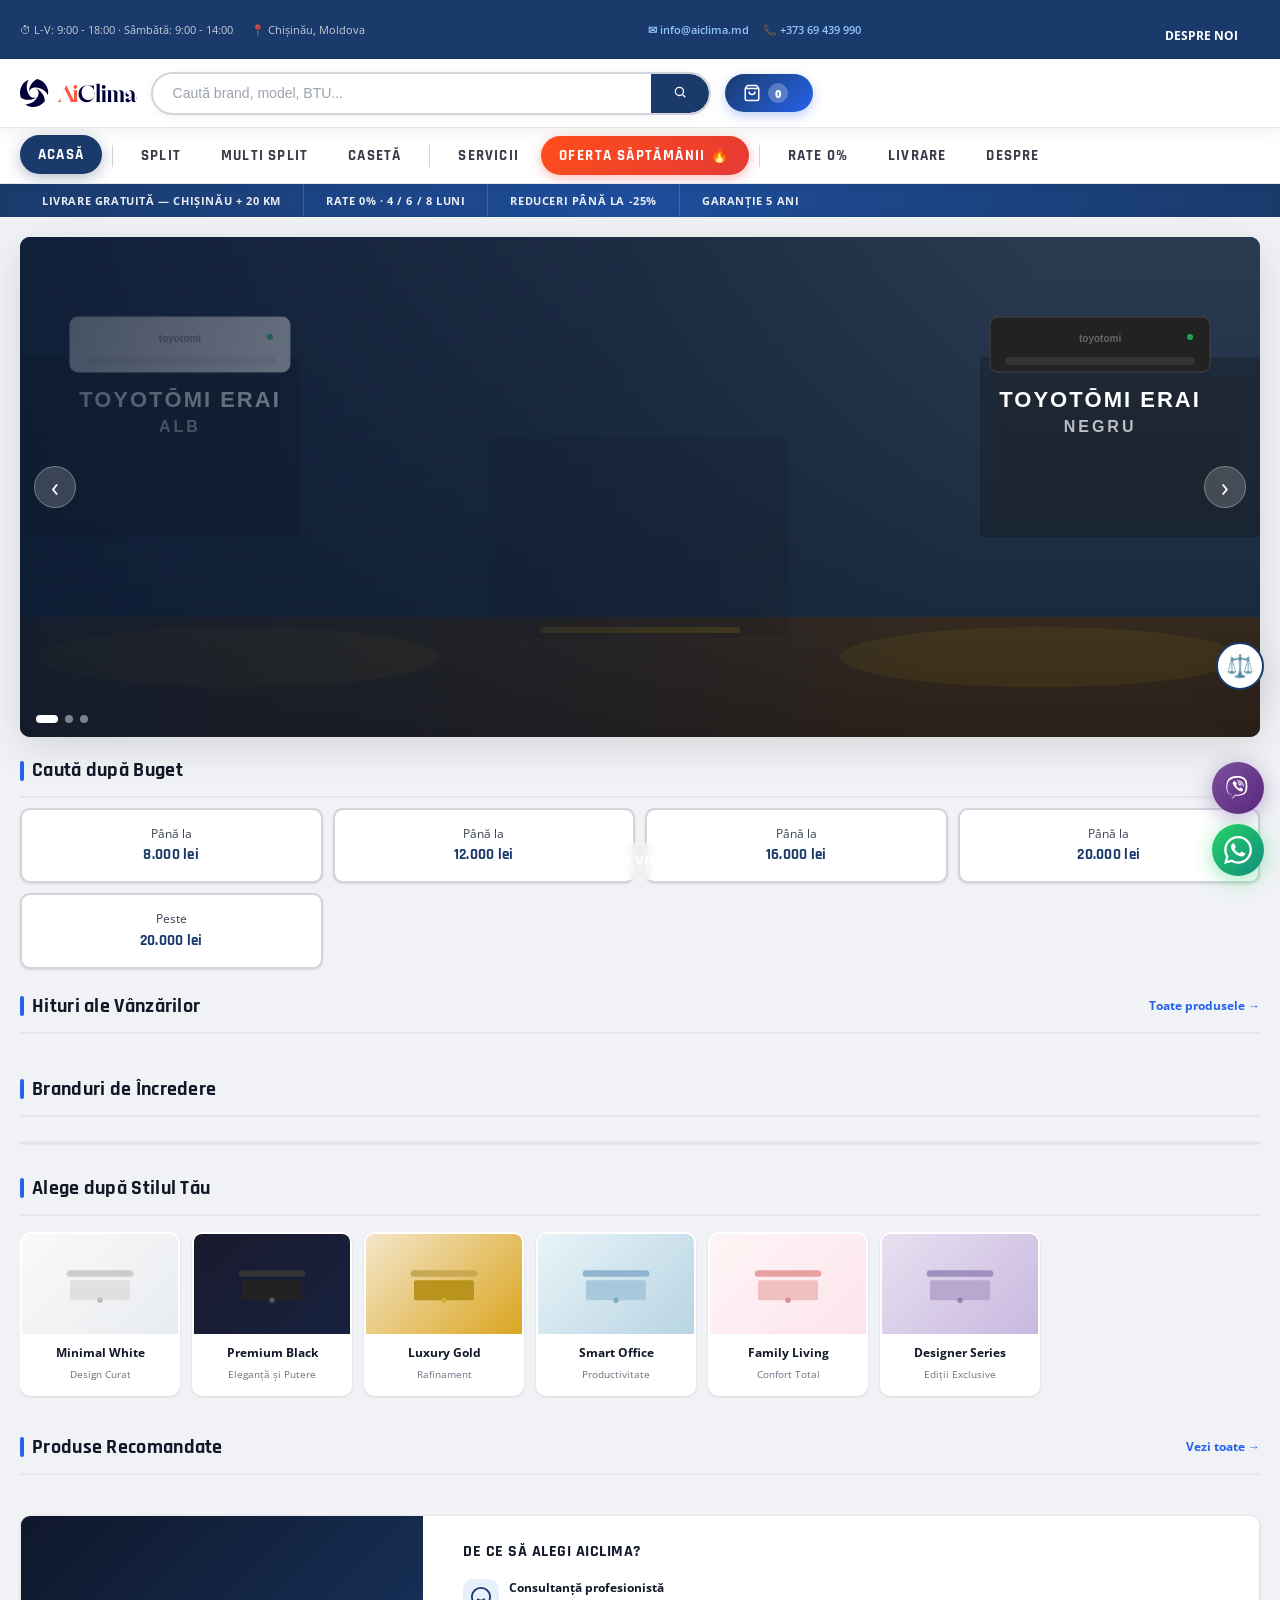
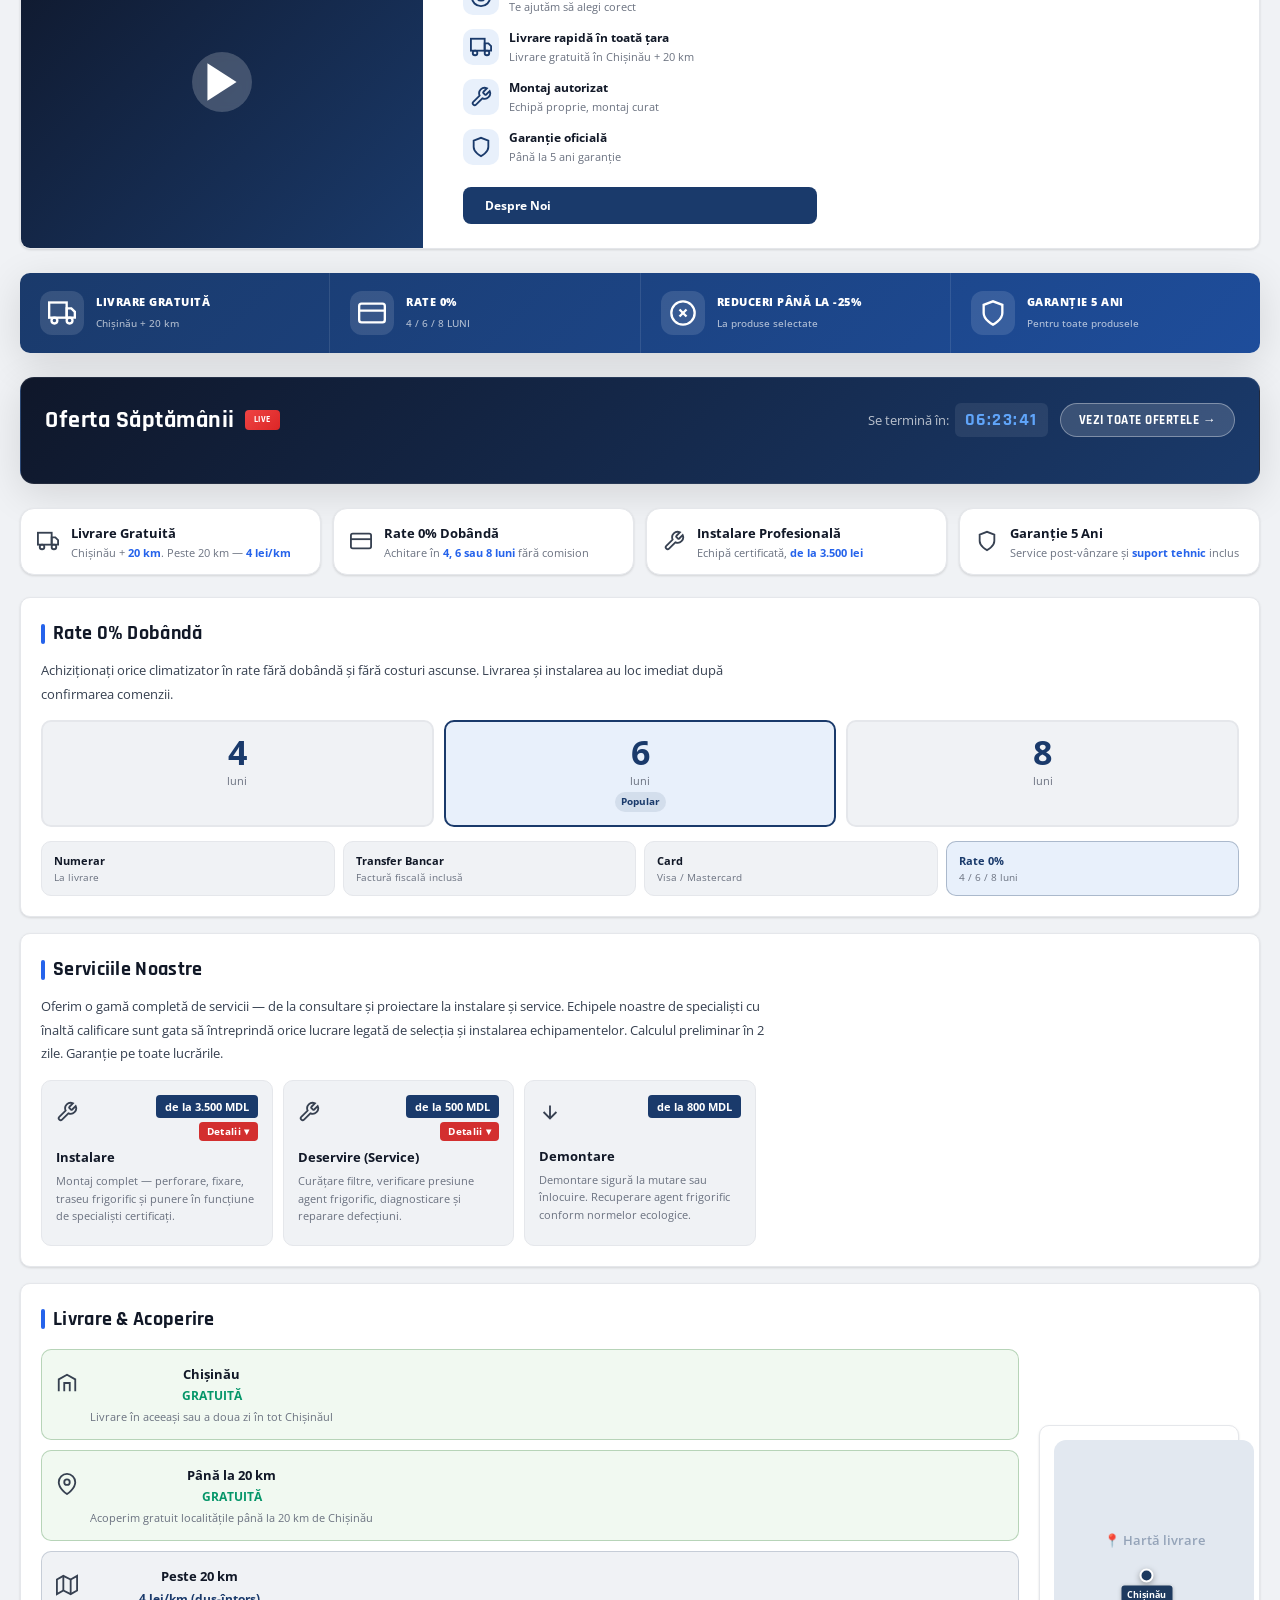
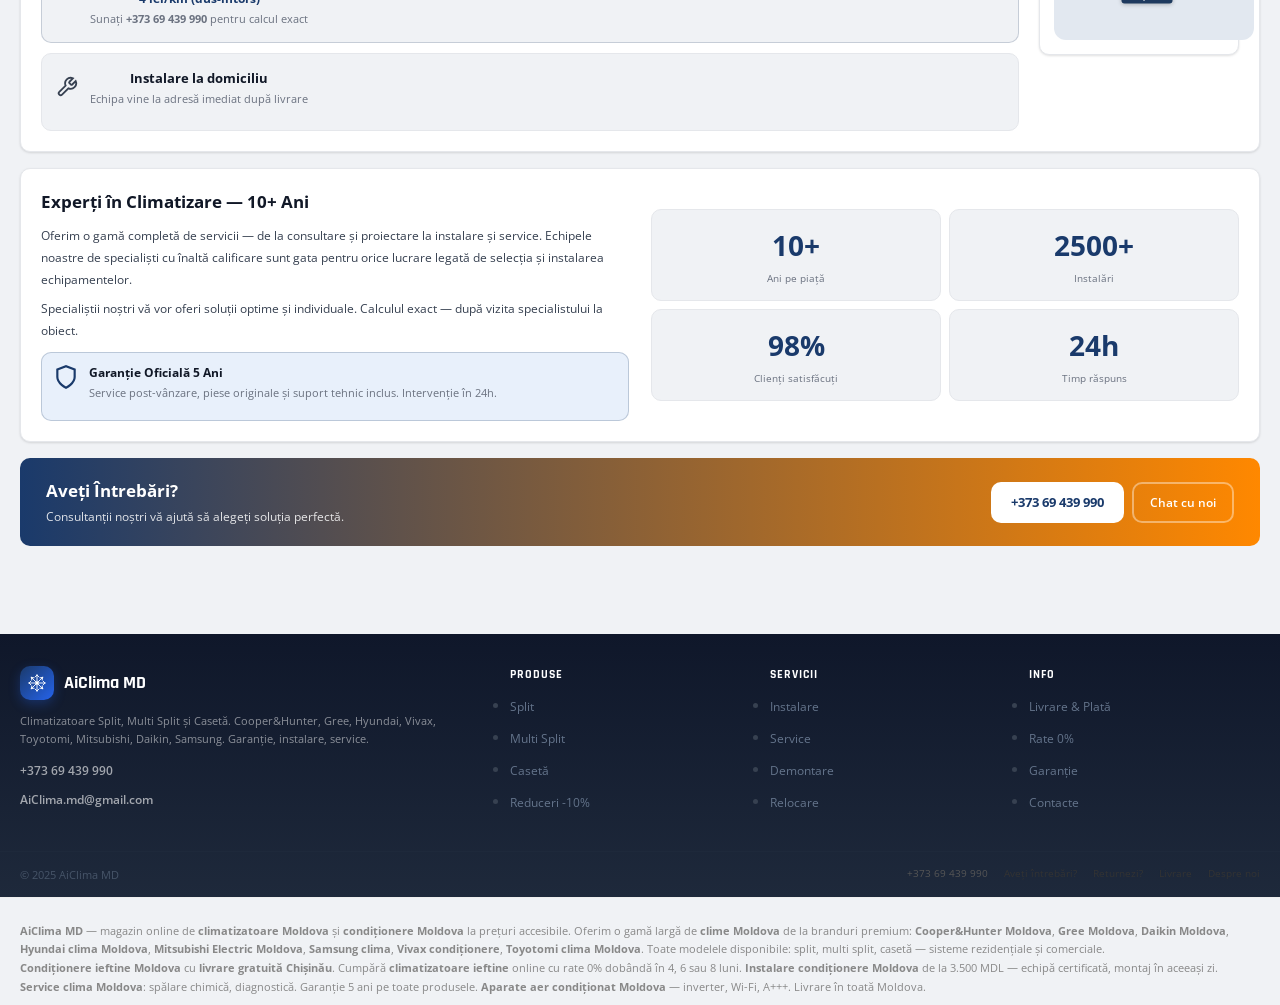
==== index.html @ 28632290 "Initial commit via Netlify [skip ci]" ====
<!DOCTYPE html><html lang="ro"><head><meta charset="UTF-8"><meta name="viewport" content="width=device-width, initial-scale=1.0"><meta http-equiv="X-UA-Compatible" content="IE=edge"><meta http-equiv="X-Content-Type-Options" content="nosniff"><meta name="referrer" content="strict-origin-when-cross-origin"><meta name="theme-color" content="#1a3a6b"><meta name="msapplication-TileColor" content="#1a3a6b"><meta name="apple-mobile-web-app-capable" content="yes"><meta name="apple-mobile-web-app-status-bar-style" content="black-translucent"><meta name="apple-mobile-web-app-title" content="AiClima MD"><meta name="format-detection" content="telephone=yes"><title>AiClima MD — Climatizatoare & Condiționere Moldova | Daikin, Samsung, Gree, Cooper&Hunter</title><meta name="description" content="Climatizatoare & condiționere în Moldova — prețuri de la 6.900 lei. Daikin, Samsung, Gree, Cooper&Hunter, Mitsubishi, Hyundai, Vivax, Toyotomi. Livrare GRATUITĂ Chișinău. Rate 0%. Instalare profesională. Garanție 5 ani. Sună: +373 69 439 990"><meta name="author" content="AiClima MD"><meta name="robots" content="index, follow, max-snippet:-1, max-image-preview:large, max-video-preview:-1"><link rel="sitemap" type="application/xml" href="/sitemap.xml"><link rel="canonical" href="https://aiclima.md/"><meta name="geo.region" content="MD-CU"><meta name="geo.placename" content="Chișinău"><meta name="geo.position" content="47.0245;28.8322"><meta name="ICBM" content="47.0245, 28.8322"><meta name="language" content="Romanian"><meta name="distribution" content="Moldova"><meta property="og:type" content="website"><meta property="og:url" content="https://aiclima.md/"><meta property="og:title" content="AiClima MD — Climatizatoare & Condiționere Moldova"><meta property="og:description" content="Climatizatoare și condiționere ieftine în Moldova. Livrare gratuită Chișinău. Cooper&Hunter, Gree, Daikin, Hyundai, Mitsubishi, Samsung. Rate 0%. Garanție 5 ani."><meta property="og:site_name" content="AiClima MD"><meta property="og:locale" content="ro_MD"><meta property="og:image" content="https://aiclima.md/og-image.jpg"><meta property="og:image:width" content="1200"><meta property="og:image:height" content="630"><meta property="og:image:alt" content="AiClima MD — Climatizatoare și Condiționere Moldova"><meta name="twitter:card" content="summary_large_image"><meta name="twitter:title" content="AiClima MD — Climatizatoare Moldova"><meta name="twitter:description" content="Condiționere ieftine cu livrare gratuită în Chișinău. Rate 0%, instalare profesională, garanție 5 ani."><meta name="twitter:image" content="https://aiclima.md/og-image.jpg"><script type="application/ld+json">
{ "@context": "https://schema.org", "@type": "Store", "name": "AiClima MD", "alternateName": "AiClima", "description": "Magazin online de climatizatoare și condiționere în Moldova. Livrare gratuită Chișinău, rate 0%, instalare profesională.", "url": "https://aiclima.md", "telephone": "+37369439990", "email": "AiClima.md@gmail.com", "logo": "https://aiclima.md/logo.png", "image": "https://aiclima.md/og-image.jpg", "address": { "@type": "PostalAddress", "streetAddress": "Chișinău", "addressLocality": "Chișinău", "addressRegion": "Chișinău", "addressCountry": "MD" }, "geo": { "@type": "GeoCoordinates", "latitude": "47.0245", "longitude": "28.8322" }, "openingHoursSpecification": [ {"@type": "OpeningHoursSpecification","dayOfWeek": ["Monday","Tuesday","Wednesday","Thursday","Friday"],"opens": "09:00","closes": "18:00"}, {"@type": "OpeningHoursSpecification","dayOfWeek": "Saturday","opens": "09:00","closes": "14:00"} ], "priceRange": "$$", "currenciesAccepted": "MDL", "paymentAccepted": "Cash, Bank Transfer, Credit Card, Rate 0%", "areaServed": { "@type": "Country", "name": "Moldova" }, "sameAs": [], "aggregateRating": { "@type": "AggregateRating", "ratingValue": "4.8", "reviewCount": "156", "bestRating": "5" }, "hasOfferCatalog": { "@type": "OfferCatalog", "name": "Climatizatoare Moldova", "itemListElement": [ {"@type": "Offer", "itemOffered": {"@type": "Product", "name": "Condiționere Split Moldova"}}, {"@type": "Offer", "itemOffered": {"@type": "Product", "name": "Condiționere Multi Split Moldova"}}, {"@type": "Offer", "itemOffered": {"@type": "Product", "name": "Casetă Climatizare Moldova"}} ] }
}
</script><script type="application/ld+json">
{ "@context": "https://schema.org", "@type": "BreadcrumbList", "itemListElement": [ {"@type": "ListItem", "position": 1, "name": "Acasă", "item": "https://aiclima.md/"}, {"@type": "ListItem", "position": 2, "name": "Climatizatoare Split", "item": "https://aiclima.md/#split"}, {"@type": "ListItem", "position": 3, "name": "Multi Split", "item": "https://aiclima.md/#multi"}, {"@type": "ListItem", "position": 4, "name": "Casetă", "item": "https://aiclima.md/#caseta"} ]
}
</script><script type="application/ld+json">
{ "@context": "https://schema.org", "@type": "FAQPage", "mainEntity": [ { "@type": "Question", "name": "Cât costă instalarea unui condiționer în Chișinău?", "acceptedAnswer": { "@type": "Answer", "text": "Instalarea standard a unui condiționer split în Chișinău costă de la 3.500 MDL și include montaj, materiale și verificare. Prețul poate varia în funcție de complexitatea instalării." } }, { "@type": "Question", "name": "Livrarea este gratuită?", "acceptedAnswer": { "@type": "Answer", "text": "Da, livrarea în Chișinău este complet gratuită. Pentru alte localități din Moldova livrarea se calculează individual." } }, { "@type": "Question", "name": "Puteți instala condiționerul în rate 0%?", "acceptedAnswer": { "@type": "Answer", "text": "Da, oferim posibilitatea de cumpărare în rate 0% pe 6, 12 sau 24 de luni prin bănci partenere. Fără avans și fără dobândă." } }, { "@type": "Question", "name": "Ce garanție oferiți?", "acceptedAnswer": { "@type": "Answer", "text": "Toate climatizatoarele comercializate de AiClima beneficiază de garanție oficială de 5 ani. Defectele de fabricație se remediază gratuit." } } ]
}
</script><link rel="icon" type="image/svg+xml" href="data:image/svg+xml,%3Csvg%20xmlns%3D%22http%3A//www.w3.org/2000/svg%22%20viewBox%3D%220%200%2032%2032%22%3E%3Crect%20width%3D%2232%22%20height%3D%2232%22%20rx%3D%227%22%20fill%3D%22%231a3a6b%22/%3E%3Ctext%20x%3D%2216%22%20y%3D%2223%22%20text-anchor%3D%22middle%22%20fill%3D%22%23fff%22%20font-family%3D%22Arial%22%20font-size%3D%2218%22%20font-weight%3D%22900%22%3EA%3C/text%3E%3C/svg%3E"><link rel="apple-touch-icon" sizes="180x180" href="data:image/svg+xml,%3Csvg%20xmlns%3D%22http%3A//www.w3.org/2000/svg%22%20viewBox%3D%220%200%20180%20180%22%3E%3Crect%20width%3D%22180%22%20height%3D%22180%22%20rx%3D%2236%22%20fill%3D%22%231a3a6b%22/%3E%3Ctext%20x%3D%2290%22%20y%3D%22120%22%20text-anchor%3D%22middle%22%20fill%3D%22%23fff%22%20font-family%3D%22Arial%22%20font-size%3D%2290%22%20font-weight%3D%22900%22%3EA%3C/text%3E%3C/svg%3E"><link rel="manifest" href="/site.webmanifest"><link rel="preconnect" href="https://fonts.googleapis.com"><link rel="preconnect" href="https://fonts.gstatic.com" crossorigin><link rel="dns-prefetch" href="https://fonts.googleapis.com"><link href="https://fonts.googleapis.com/css2?family=Rajdhani:wght@500;600;700&family=Open+Sans:wght@400;500;600;700&display=swap" rel="stylesheet"><style>
*{margin:0;padding:0;box-sizing:border-box}
:root{ --bg:#f0f2f5;--white:#fff; --blue-main:#1a3a6b;--blue-main2:#122d56;--blue-light:#2563eb;--blue-xlight:#e8f0fb; --dark:#111827;--text:#374151;--muted:#6b7280;--muted2:#d1d5db; --border:#e5e7eb;--border2:#d1d5db; --green:#059669;--red:#dc2626;--gold:#f59e0b; --shadow:0 1px 3px rgba(0,0,0,.08),0 1px 2px rgba(0,0,0,.05); --shadow2:0 10px 40px rgba(0,0,0,.12); --shadow3:0 20px 60px rgba(0,0,0,.18); --r:10px;--r2:14px; --transition:.2s cubic-bezier(.4,0,.2,1);
}
body{font-family:'Open Sans',sans-serif;background:var(--bg);color:var(--text);font-size:14px;line-height:1.55;overflow-x:hidden}
a{color:inherit;text-decoration:none}
button{cursor:pointer;font-family:'Open Sans',sans-serif}
img{display:block;max-width:100%}
h1,h2,h3,h4{font-weight:700;color:var(--dark)} /* ── TOPBAR ── */
.topbar{background:var(--blue-main);color:rgba(255,255,255,.75);font-size:11px;padding:5px 0;display:none}
.tb-i{max-width:1400px;margin:0 auto;padding:0 20px;display:flex;justify-content:space-between;align-items:center;flex-wrap:wrap;gap:6px}
.tb-r a{color:#93c5fd;font-weight:600}
.tb-r{display:flex;gap:14px}
.tb-l{display:flex;gap:18px}
@media(min-width:640px){.topbar{display:block}}
@media(min-width:641px){ .search-icon{display:none!important} .srch{display:flex!important}
} /* ── HEADER ── */
header{background:#fff;border-bottom:1px solid var(--border);position:sticky;top:0;z-index:900;box-shadow:0 1px 16px rgba(0,0,0,.08)}
.hd-i{max-width:1400px;margin:0 auto;padding:0 20px;height:68px;display:flex;align-items:center;gap:14px}
.logo{display:flex;align-items:center;gap:10px;cursor:pointer;flex-shrink:0}
.logo-box{width:38px;height:38px;background:linear-gradient(135deg,var(--blue-main),var(--blue-light));border-radius:10px;display:flex;align-items:center;justify-content:center;color:#fff;font-size:17px;font-weight:800;flex-shrink:0;box-shadow:0 4px 12px rgba(26,58,107,.35)}
.logo-text{font-size:22px;font-weight:800;color:var(--dark);line-height:1;white-space:nowrap;font-family:'Rajdhani',sans-serif;letter-spacing:.5px}
.logo-text span{color:var(--blue-light)}
.srch{flex:1;max-width:560px;display:none;border:2px solid var(--border2);border-radius:50px;overflow:hidden;transition:var(--transition);background:#fff;box-shadow:0 2px 8px rgba(0,0,0,.05)}
.srch.show{display:flex}
.srch:focus-within{border-color:var(--blue-light);box-shadow:0 0 0 4px rgba(37,99,235,.1)}
.srch input{flex:1;padding:11px 20px;border:none;outline:none;font-size:14px;color:var(--dark);min-width:0;background:transparent}
.srch input::placeholder{color:#9ca3af}
.srch-btn{padding:10px 22px;background:var(--blue-main);color:#fff;border:none;font-size:14px;font-weight:700;transition:var(--transition);border-radius:0 50px 50px 0}
.srch-btn:hover{background:var(--blue-main2)}
.search-icon{width:40px;height:40px;border-radius:50%;background:var(--blue-light);color:#fff;border:none;display:flex;align-items:center;justify-content:center;font-size:18px;cursor:pointer;transition:var(--transition);flex-shrink:0}
.search-icon:hover{background:#1d4ed8;transform:scale(1.05)}
.cart-hbtn{display:flex;align-items:center;gap:7px;padding:9px 18px;background:linear-gradient(135deg,var(--blue-main),var(--blue-light));color:#fff;border:none;border-radius:50px;font-size:13px;font-weight:700;transition:var(--transition);white-space:nowrap;flex-shrink:0;box-shadow:0 4px 12px rgba(37,99,235,.3)}
.cart-hbtn:hover{transform:translateY(-1px);box-shadow:0 6px 18px rgba(37,99,235,.4)}
.cart-hbtn .cn{background:rgba(255,255,255,.25);border-radius:50%;width:20px;height:20px;font-size:11px;display:flex;align-items:center;justify-content:center;font-weight:800}
.cart-total-hd{font-size:11px;color:rgba(255,255,255,.9);font-weight:600;max-width:70px;overflow:hidden;text-overflow:ellipsis;white-space:nowrap}
.hamburger{display:none;flex-direction:column;gap:5px;cursor:pointer;padding:6px;flex-shrink:0}
.hamburger span{display:block;width:22px;height:2px;background:var(--dark);border-radius:2px;transition:.3s}
.hamburger.open span:nth-child(1){transform:rotate(45deg) translate(5px,5px)}
.hamburger.open span:nth-child(2){opacity:0}
.hamburger.open span:nth-child(3){transform:rotate(-45deg) translate(5px,-5px)}
.mob-menu{display:none;position:fixed;top:68px;left:0;right:0;bottom:0;background:#fff;z-index:899;padding:20px;overflow-y:auto}
.mob-menu.open{display:block}
.mob-menu-item{display:block;padding:14px 16px;font-size:16px;font-weight:700;color:var(--dark);border-bottom:1px solid var(--border);cursor:pointer;transition:.15s}
.mob-menu-item:hover,.mob-menu-item:active{color:var(--blue-light);background:var(--blue-xlight)}
.mob-menu-item.offer{color:#e53935;font-weight:800}
@media(max-width:640px){ .hamburger{display:flex} .srch{max-width:none} .logo-text .logo-sub-wrap{display:none}
} /* ── CATNAV ── */
.catnav{ background:#fff; border-bottom:1px solid var(--border); position:sticky;top:68px;z-index:890; box-shadow:0 2px 8px rgba(0,0,0,.05);
}
.cn-i{max-width:1400px;margin:0 auto;padding:8px 20px;display:flex;align-items:center;gap:4px;overflow-x:auto;-webkit-overflow-scrolling:touch}
.cn-i::-webkit-scrollbar{display:none}
.cnl{display:inline-flex;align-items:center;padding:7px 16px;font-size:13px;font-weight:700;color:#4b5563;white-space:nowrap;cursor:pointer;border:none;background:transparent;border-radius:50px;font-family:'Rajdhani',sans-serif;letter-spacing:.8px;text-transform:uppercase;transition:var(--transition);flex-shrink:0}
.cnl:hover{background:var(--blue-xlight);color:var(--blue-light)}
.cnl.active{background:var(--blue-main);color:#fff;box-shadow:0 4px 12px rgba(26,58,107,.3)}
.cndiv{width:1px;height:20px;background:var(--border);margin:0 6px;flex-shrink:0;align-self:center}
.cnl-offer{background:linear-gradient(135deg,#f97316,#dc2626)!important;color:#fff!important;animation:offer-glow 2.5s ease-in-out infinite}
.cnl-offer:hover{transform:translateY(-1px) scale(1.03)!important;box-shadow:0 6px 20px rgba(220,38,38,.4)!important}
@keyframes offer-glow{0%,100%{box-shadow:0 3px 10px rgba(220,38,38,.3)}50%{box-shadow:0 4px 20px rgba(220,38,38,.6),0 0 0 3px rgba(220,38,38,.1)}} /* ── PAGE WRAPPER ── */
.pw{max-width:1400px;margin:0 auto;padding:20px 20px 40px}
.view{display:none}.view.active{display:block} /* ── PRODUCT GRID ── */
.pgrid{display:grid;grid-template-columns:repeat(auto-fill,minmax(230px,1fr));gap:16px} /* ── PRODUCT CARD ── */
.pcard{background:#fff;border-radius:var(--r2);overflow:hidden;box-shadow:var(--shadow);transition:var(--transition);border:1px solid var(--border);position:relative}
.pcard:hover{transform:translateY(-4px);box-shadow:0 12px 40px rgba(0,0,0,.14);border-color:var(--blue-light)}
.pc-img{height:180px;display:flex;align-items:center;justify-content:center;background:linear-gradient(145deg,#f8fafc,#f1f5f9);padding:16px;position:relative;overflow:hidden;cursor:pointer}
.pc-img::after{content:'';position:absolute;inset:0;background:linear-gradient(180deg,transparent 60%,rgba(0,0,0,.04));pointer-events:none}
.pc-badges{position:absolute;top:10px;left:10px;display:flex;flex-direction:column;gap:4px;z-index:2}
.pb{font-size:10px;font-weight:800;padding:3px 8px;border-radius:5px;letter-spacing:.3px;text-transform:uppercase;display:inline-block}
.pb-sale{background:linear-gradient(135deg,#ef4444,#dc2626);color:#fff;box-shadow:0 2px 6px rgba(220,38,38,.35)}
.pb-hit{background:linear-gradient(135deg,#f97316,#ea580c);color:#fff}
.pb-new{background:linear-gradient(135deg,#059669,#047857);color:#fff}
.pb-cat{background:var(--blue-main);color:#fff}
.pc-body{padding:12px 14px 14px}
.pc-brand{font-size:10px;font-weight:700;color:var(--blue-light);text-transform:uppercase;letter-spacing:.8px;margin-bottom:3px}
.pc-name{font-size:12px;font-weight:700;color:var(--dark);line-height:1.35;min-height:32px;margin-bottom:8px;display:-webkit-box;-webkit-line-clamp:2;-webkit-box-orient:vertical;overflow:hidden}
.pc-specs{display:flex;flex-wrap:wrap;gap:4px;margin-bottom:8px}
.pspec{font-size:10px;background:#f1f5f9;color:#475569;padding:2px 7px;border-radius:4px;font-weight:600;border:1px solid #e2e8f0}
.pc-avail{font-size:10px;font-weight:600;margin-bottom:8px;display:flex;align-items:center;gap:4px}
.adot{width:6px;height:6px;border-radius:50%;flex-shrink:0}
.pp-old{font-size:11px;color:#ef4444;text-decoration:line-through;font-weight:600;margin-bottom:1px}
.pp-new{font-size:20px;font-weight:800;color:var(--dark);line-height:1;font-family:'Rajdhani',sans-serif}
.pp-new small{font-size:12px;font-weight:600;color:var(--muted)}
.pp-rate{font-size:10px;color:var(--muted);margin-top:2px}
.pc-acts{display:flex;gap:6px;margin-top:10px;align-items:stretch}
.btn-cart{flex:1;padding:0 8px;height:36px;min-height:36px;background:linear-gradient(135deg,var(--blue-main),var(--blue-light));color:#fff;border:none;border-radius:8px;font-size:11px;font-weight:700;transition:var(--transition);display:flex;align-items:center;justify-content:center;gap:5px;box-sizing:border-box}
.btn-cart:hover{transform:translateY(-1px);box-shadow:0 4px 12px rgba(37,99,235,.35)}
.btn-cmp-card{width:36px;height:36px;min-height:36px;border:1.5px solid var(--border2);border-radius:8px;background:#fff;display:flex;align-items:center;justify-content:center;transition:var(--transition);flex-shrink:0;box-sizing:border-box}
.btn-cmp-card:hover{border-color:var(--blue-light);background:var(--blue-xlight)}
.btn-cmp-card svg{width:15px;height:15px;stroke:var(--muted);stroke-width:2;fill:none}
.btn-cmp-card:hover svg{stroke:var(--blue-light)}
.pcard.csel .btn-cmp-card{border-color:var(--blue-light);background:var(--blue-xlight)}
.pcard.csel .btn-cmp-card svg{stroke:var(--blue-light)} background:linear-gradient(180deg,#ffffff 0%,#f6f8fb 100%); border-bottom:1px solid var(--border); position:sticky;top:70px;z-index:890; box-shadow:0 2px 12px rgba(30,58,95,.08);
}
.cn-i{ max-width:1360px;margin:0 auto; padding:8px 16px; display:flex;align-items:center;gap:4px; overflow-x:auto;-webkit-overflow-scrolling:touch;
}
.cn-i::-webkit-scrollbar{display:none}
.cnl{ display:inline-flex;align-items:center; padding:8px 18px; font-size:15px;font-weight:700; color:#3a3a4a; white-space:nowrap;cursor:pointer; border:none;background:transparent; border-radius:30px; font-family:'Rajdhani',sans-serif;letter-spacing:1.2px;text-transform:uppercase; transition:background .18s,color .18s,transform .15s,box-shadow .18s; flex-shrink:0;position:relative;
}
.cnl:hover{background:var(--blue-xlight);color:var(--blue-main);transform:translateY(-1px);box-shadow:0 3px 10px rgba(30,58,95,.12)}
.cnl.active{background:var(--blue-main);color:#fff;box-shadow:0 4px 16px rgba(30,58,95,.32);transform:translateY(-1px)}
.cnl.active:hover{background:var(--blue-main)}
.cndiv{width:1px;height:22px;background:var(--border2);margin:0 6px;flex-shrink:0;align-self:center}
.cnl-offer{ background:linear-gradient(135deg,#ff4e1a 0%,#e53935 100%)!important; color:#fff!important; letter-spacing:1.4px; box-shadow:0 3px 12px rgba(229,57,53,.35)!important; animation:offer-glow 2.2s ease-in-out infinite;
}
.cnl-offer:hover{background:linear-gradient(135deg,#ff3300 0%,#c62828 100%)!important;transform:translateY(-2px) scale(1.04)!important;box-shadow:0 6px 20px rgba(229,57,53,.45)!important}
@keyframes offer-glow{0%,100%{box-shadow:0 3px 12px rgba(229,57,53,.35)}50%{box-shadow:0 4px 22px rgba(229,57,53,.65),0 0 0 3px rgba(229,57,53,.14)}} /* Mobile bottom nav */
.mobile-nav{display:none!important}
.mn-i{display:flex;justify-content:space-around;align-items:stretch;height:56px}
.mn-btn{display:flex;flex-direction:column;align-items:center;justify-content:center;gap:3px;padding:4px 2px;background:transparent;border:none;color:#aaa;font-size:9px;font-weight:700;cursor:pointer;transition:.15s;min-width:0;flex:1;letter-spacing:.2px;font-family:'Rajdhani',sans-serif;text-transform:uppercase;-webkit-tap-highlight-color:transparent}
.mn-btn svg{width:22px;height:22px;stroke:currentColor;fill:none;stroke-width:2;flex-shrink:0;transition:.15s}
.mn-btn.active{color:var(--blue-main)}
.mn-btn.active svg{stroke:var(--blue-main)}
.mn-btn-offer{background:linear-gradient(135deg,#ff4e1a,#e53935)!important;border-radius:12px 12px 0 0;color:#fff!important;margin:0 2px;padding-bottom:6px}
.mn-btn-offer svg,.mn-btn-offer.active{stroke:#fff!important;color:#fff!important}
.mn-badge-wrap{position:relative;display:flex;align-items:center;justify-content:center}
.mn-badge{position:absolute;top:-5px;right:-8px;background:#e53935;color:#fff;border-radius:50%;min-width:15px;height:15px;font-size:8px;font-weight:700;display:flex;align-items:center;justify-content:center;border:1.5px solid #fff;padding:0 2px}
@media(max-width:640px){ .mobile-nav{display:block} .catnav{display:none!important} html,body{padding-bottom:0} .pw{padding:10px 10px 20px!important} .toast{bottom:70px!important} .chat-bubble{bottom:128px!important;right:12px} .float-cmp{left:10px!important;right:auto!important;bottom:68px!important;top:auto!important;transform:none!important}
} /* ── PROMO STRIP ── */
.pstrip{background:linear-gradient(90deg,var(--blue-main) 0%,#1e4d9b 50%,var(--blue-main) 100%);overflow:hidden}
.ps-i{max-width:1400px;margin:0 auto;padding:0 20px;display:flex;align-items:center}
.pi{padding:8px 22px;font-size:11px;font-weight:700;color:rgba(255,255,255,.9);letter-spacing:.6px;white-space:nowrap;border-right:1px solid rgba(255,255,255,.15);text-transform:uppercase}
.pi:last-child{border-right:none}
@media(max-width:640px){.pi:nth-child(n+3){display:none}} /* ── WRAP ── */
.pw{max-width:1400px;margin:0 auto;padding:20px 20px 40px} /* ── BREADCRUMB ── */
.bc{display:flex;align-items:center;gap:5px;font-size:12px;color:var(--muted);margin-bottom:14px;flex-wrap:wrap}
.bc a{color:var(--blue-light);cursor:pointer;font-weight:600}
.bc a:hover{text-decoration:underline} /* ── CHIPS ── */
.chips{display:grid;grid-template-columns:repeat(4,1fr);gap:12px;margin-bottom:22px}
@media(max-width:1000px){.chips{grid-template-columns:repeat(2,1fr)}}
.chip{background:#fff;border-radius:var(--r2);padding:14px 16px;display:flex;align-items:center;gap:12px;box-shadow:var(--shadow);border:1px solid var(--border);transition:var(--transition)}
.chip:hover{transform:translateY(-2px);box-shadow:0 8px 24px rgba(0,0,0,.1);border-color:var(--blue-light)}
.ci{font-size:26px;flex-shrink:0;line-height:1}
.chip h4{font-size:13px;font-weight:700;color:var(--dark);margin-bottom:2px}
.chip p{font-size:11px;color:var(--muted);line-height:1.4}
.chip p strong{color:var(--blue-light)} /* ── SECTION HEAD ── */
.sh{display:flex;align-items:center;justify-content:space-between;margin-bottom:16px;padding-bottom:10px;border-bottom:2px solid var(--border);flex-wrap:wrap;gap:6px}
.sh h2{font-size:20px;font-weight:800;color:var(--dark);font-family:'Rajdhani',sans-serif;letter-spacing:.3px;display:flex;align-items:center;gap:8px}
.sh h2::before{content:'';display:inline-block;width:4px;height:20px;background:var(--blue-light);border-radius:2px;flex-shrink:0}
.sh-more{font-size:12px;font-weight:700;color:var(--blue-light);cursor:pointer}
.sh-more:hover{text-decoration:underline} /* ── CATALOG LAYOUT ── */
.cat-layout{display:grid;grid-template-columns:220px 1fr;gap:20px;align-items:start}
.sidebar{background:#fff;border:1px solid var(--border);border-radius:var(--r2);padding:12px;position:sticky;top:106px;box-shadow:var(--shadow)}
.sb-h{font-size:13px;font-weight:800;color:var(--dark);padding-bottom:8px;border-bottom:2px solid var(--blue-light);margin-bottom:10px;display:flex;align-items:center;justify-content:space-between}
.sb-sec{margin-bottom:10px}
.sb-sec h4{font-size:10px;font-weight:800;color:#9ca3af;text-transform:uppercase;letter-spacing:.7px;margin-bottom:5px}
.sb-lbl{display:flex;align-items:center;gap:6px;padding:2px 0;cursor:pointer;font-size:11px;color:var(--text);transition:.15s;line-height:1.3}
.sb-row{display:grid;grid-template-columns:1fr 1fr;gap:10px;margin-bottom:10px}
.sb-row .sb-sec{margin-bottom:0;min-width:0}
@media(max-width:820px){.sb-row{grid-template-columns:1fr;gap:6px}}
.ec-dot{display:inline-block;width:10px;height:10px;border-radius:50%;flex-shrink:0;box-shadow:0 0 0 1px rgba(0,0,0,.08)}
.ec-dot.ec-green{background:#22c55e}
.ec-dot.ec-yellow{background:#eab308}
.ec-dot.ec-blue{background:#3b82f6}
.sb-lbl:hover{color:var(--blue-light)}
.sb-lbl input{accent-color:var(--blue-light);width:14px;height:14px}
.reset-f{width:100%;padding:8px;background:transparent;border:1.5px solid var(--border2);border-radius:8px;color:var(--muted);font-size:12px;transition:var(--transition);margin-top:4px;font-weight:600}
.reset-f:hover{border-color:var(--blue-light);color:var(--blue-light)}
/* ── FILTRU CULOARE ── */
.sb-sec-colors .color-swatches{display:flex;flex-wrap:wrap;gap:7px;margin-top:6px}
.cswatch{display:flex;flex-direction:column;align-items:center;gap:3px;cursor:pointer;padding:4px 6px;border-radius:8px;border:2px solid transparent;transition:.18s;background:transparent}
.cswatch:hover{background:var(--bg);border-color:var(--border2)}
.cswatch.active{border-color:var(--blue-main);background:var(--blue-xlight)}
.cswatch-dot{width:24px;height:24px;border-radius:50%;border:2px solid var(--border2);flex-shrink:0;transition:.18s;box-shadow:0 1px 4px rgba(0,0,0,.12)}
.cswatch.active .cswatch-dot{border-color:var(--blue-main);box-shadow:0 0 0 3px rgba(37,99,235,.18)}
.cswatch-lbl{font-size:9px;font-weight:700;color:var(--muted);text-transform:uppercase;letter-spacing:.4px;line-height:1;white-space:nowrap}
.cswatch.active .cswatch-lbl{color:var(--blue-main)} /* ── BUDGET FILTERS ── */
/* ── BIG OFFER BUTTON ── */
.hs-offer-btn{ display:inline-flex;align-items:center;gap:10px; padding:16px 28px; background:linear-gradient(135deg,#ff4e1a 0%,#e53935 50%,#ff6b35 100%); background-size:200% 100%; color:#fff;border:none;border-radius:12px; font-size:18px;font-weight:900; font-family:'Rajdhani',sans-serif;letter-spacing:1.5px;text-transform:uppercase; cursor:pointer;transition:var(--transition); box-shadow:0 6px 28px rgba(229,57,53,.55); animation:offer-btn-pulse 2s ease-in-out infinite;
}
.hs-offer-btn:hover{transform:translateY(-3px) scale(1.04);box-shadow:0 10px 36px rgba(229,57,53,.7);}
.hs-offer-arrow{font-size:20px;transition:.2s}
.hs-offer-btn:hover .hs-offer-arrow{transform:translateX(5px)}
@keyframes offer-btn-pulse{ 0%,100%{box-shadow:0 6px 28px rgba(229,57,53,.55)} 50%{box-shadow:0 8px 40px rgba(229,57,53,.8),0 0 0 6px rgba(229,57,53,.15)}
} /* ── WEEK TIMER ── */
.hs-week-timer{margin-top:14px;margin-bottom:2px}
.hwt-label{font-size:11px;color:rgba(255,255,255,.75);margin-bottom:7px;font-weight:600;letter-spacing:.4px;text-transform:uppercase}
.hwt-units{display:flex;align-items:center;gap:4px;justify-content:center}
.hwt-unit{text-align:center;background:rgba(0,0,0,.35);backdrop-filter:blur(8px);border:1px solid rgba(255,255,255,.15);border-radius:8px;padding:6px 10px;min-width:48px}
.hwt-unit span{display:block;font-size:22px;font-weight:900;color:#fff;font-family:'Rajdhani',sans-serif;line-height:1}
.hwt-unit div{font-size:9px;color:rgba(255,255,255,.65);text-transform:uppercase;letter-spacing:.5px;margin-top:1px}
.hwt-sep{font-size:20px;font-weight:800;color:rgba(255,255,255,.5);padding:0 2px;align-self:flex-start;margin-top:4px}
@media(max-width:640px){ .hs-offer-btn{font-size:14px;padding:12px 18px} .hwt-unit{min-width:38px;padding:4px 6px} .hwt-unit span{font-size:16px} .hs-week-timer{margin-top:10px}
}
.hero-slider{position:relative;width:100%;border-radius:var(--r);overflow:hidden;margin-bottom:18px;box-shadow:var(--shadow2);background:#0d1f35;aspect-ratio:16/7;max-height:500px}
@media(max-width:640px){.hero-slider{aspect-ratio:16/10;max-height:320px;border-radius:8px;margin-bottom:12px}}
.hs-track{display:flex;height:100%;transition:transform .65s cubic-bezier(.4,0,.2,1);will-change:transform}
.hs-slide{flex:0 0 100%;height:100%;overflow:hidden;position:relative}
.hs-slide img{width:100%;height:100%;object-fit:cover;object-position:center top;display:block}
/* dark gradient over image so text is readable */
.hs-slide::after{content:'';position:absolute;inset:0;background:linear-gradient(105deg,rgba(10,25,50,.78) 0%,rgba(10,25,50,.42) 45%,rgba(10,25,50,.0) 75%)}
.hs-arr{position:absolute;top:50%;transform:translateY(-50%);background:rgba(255,255,255,.18);backdrop-filter:blur(6px);border:1.5px solid rgba(255,255,255,.3);color:#fff;width:42px;height:42px;border-radius:50%;font-size:26px;cursor:pointer;z-index:20;display:flex;align-items:center;justify-content:center;transition:.2s}
.hs-arr:hover{background:rgba(255,255,255,.32)}
.hs-prev{left:14px}.hs-next{right:14px}
.hs-dots{position:absolute;bottom:14px;left:16px;right:auto;transform:none;display:flex;gap:7px;z-index:20}
.hs-dot{width:8px;height:8px;border-radius:50%;background:rgba(255,255,255,.45);cursor:pointer;transition:.35s}
.hs-dot.active{background:#fff;width:22px;border-radius:4px}
/* overlay text */
.hs-overlay{position:absolute;inset:0;z-index:15;display:flex;align-items:center;justify-content:center;padding:0 5%;text-align:center}
.hs-overlay-inner{max-width:620px;margin-top:-40px}
.hs-title{font-size:clamp(20px,3.5vw,38px);font-weight:900;color:#fff;line-height:1.15;margin:0 0 6px;font-family:'Rajdhani',sans-serif;letter-spacing:.5px;text-shadow:0 2px 12px rgba(0,0,0,.4)}
.hs-title em{font-style:normal;color:#60a5fa}
.hs-sub{font-size:clamp(11px,1.4vw,14px);color:rgba(255,255,255,.85);margin:0;line-height:1.6;text-shadow:0 1px 4px rgba(0,0,0,.3)}
.hs-stats{display:flex;gap:12px;margin-top:14px;flex-wrap:wrap}
.hs-stat{background:rgba(255,255,255,.12);backdrop-filter:blur(8px);border:1px solid rgba(255,255,255,.2);border-radius:8px;padding:7px 14px;text-align:center;color:#fff}
.hs-stat strong{display:block;font-size:18px;font-weight:800;font-family:'Rajdhani',sans-serif;color:#60a5fa}
.hs-stat span{font-size:10px;opacity:.8;text-transform:uppercase;letter-spacing:.4px}
@media(max-width:640px){ .hs-overlay{padding:0 12px 12px;align-items:center;justify-content:center} .hs-title{font-size:20px} .hs-sub{display:none} .hs-stats{gap:6px} .hs-stat{padding:5px 9px} .hs-stat strong{font-size:15px} .hs-arr{width:32px;height:32px;font-size:18px} .hs-prev{left:6px}.hs-next{right:6px} .hero-btns{gap:6px} .hbp{font-size:12px;padding:8px 14px} .hbs{font-size:12px;padding:8px 14px}
} .budget-filters{display:grid;grid-template-columns:repeat(4,1fr);gap:10px;margin-bottom:22px}
@media(max-width:760px){.budget-filters{grid-template-columns:repeat(2,1fr)}}
@media(max-width:480px){.budget-filters{grid-template-columns:repeat(2,1fr)}}
.bdf{background:#fff;border:2px solid var(--border2);border-radius:var(--r);padding:14px 10px;text-align:center;cursor:pointer;font-family:'Open Sans',sans-serif;font-size:12px;color:var(--text);line-height:1.6;transition:.2s;box-shadow:var(--shadow);display:flex;flex-direction:column;align-items:center;justify-content:flex-end;min-height:62px}
.bdf strong{font-size:15px;display:block;color:var(--blue-main);font-family:'Rajdhani',sans-serif;letter-spacing:.3px;order:2}
.bdf span.bdf-label{order:1;font-size:12px}
.bdf strong{font-size:15px;display:block;color:var(--blue-main);font-family:'Rajdhani',sans-serif;letter-spacing:.3px}
.bdf:hover{border-color:var(--blue-main);background:var(--blue-xlight);transform:translateY(-2px);box-shadow:0 4px 14px rgba(30,58,95,.13)}
.bdf.active{background:var(--blue-main);border-color:var(--blue-main);color:#fff}
.bdf.active strong{color:#fff}
@media(max-width:820px){.cat-layout{grid-template-columns:1fr}.sidebar{display:none}} /* ── CATALOG HEAD ── */
.cat-hd{display:flex;align-items:center;justify-content:space-between;margin-bottom:10px;flex-wrap:wrap;gap:8px}
.cat-title{font-size:16px;font-weight:700;color:var(--dark)}
.cat-cnt{font-size:11px;color:var(--muted);margin-top:1px}
.sort-sel{padding:6px 10px;background:#fff;border:1px solid var(--border2);border-radius:var(--r);font-size:12px;color:var(--text);font-family:'Open Sans',sans-serif}
.bfilters{display:flex;gap:6px;flex-wrap:wrap;margin-bottom:12px;align-items:flex-start}
.bf{padding:5px 12px;border:1.5px solid var(--border2);border-radius:20px;font-size:11px;font-weight:600;color:var(--text);background:#fff;transition:.2s;cursor:pointer;line-height:1.4;white-space:nowrap}
.mfilters{display:flex;gap:6px;flex-wrap:wrap;margin-bottom:12px;align-items:flex-start;padding:8px 10px;background:var(--blue-xlight);border-radius:8px;border:1px dashed rgba(30,58,95,.25)}
.mfilters:empty{display:none}
.mf-lbl{font-size:10px;font-weight:700;color:var(--blue-main);text-transform:uppercase;letter-spacing:.5px;margin-right:4px;align-self:center;padding:4px 0}
.mf{padding:4px 11px;border:1.5px solid rgba(30,58,95,.25);border-radius:16px;font-size:10.5px;font-weight:600;color:var(--blue-main);background:#fff;transition:.2s;cursor:pointer;line-height:1.4;white-space:nowrap}
.mf:hover{background:var(--blue-main);color:#fff;border-color:var(--blue-main)}
.mf.active{background:var(--blue-main);color:#fff;border-color:var(--blue-main)}
.bf:hover{border-color:var(--blue-main);color:var(--blue-main)}
.bf.active{background:var(--blue-main);border-color:var(--blue-main);color:#fff} /* ── PRODUCT GRID ── */
.pgrid{display:grid;grid-template-columns:repeat(auto-fill,minmax(200px,1fr));gap:12px}
@media(max-width:480px){.pgrid{grid-template-columns:repeat(2,1fr);gap:8px}} /* ── PRODUCT CARD ── */
.pcard{background:#fff;border:1px solid var(--border);border-radius:var(--r);overflow:hidden;transition:.2s;position:relative;box-shadow:var(--shadow);display:flex;flex-direction:column;height:100%}
.pcard:hover{border-color:var(--blue-main);box-shadow:0 4px 16px rgba(30,58,95,.13);transform:translateY(-2px)}
/* compare selected state */
.pcard.csel{border-color:var(--blue-main);box-shadow:0 0 0 2px rgba(30,58,95,.22)}
.pc-img{height:160px;background:#f7f8fb;display:flex;align-items:center;justify-content:center;cursor:pointer;position:relative;border-bottom:1px solid var(--border);overflow:hidden;padding:10px;flex-shrink:0}
.pc-img img{max-height:130px;max-width:90%;object-fit:contain;transition:.3s}
.pcard:hover .pc-img img{transform:scale(1.05)}
.pc-img svg{transition:.3s}
.pcard:hover .pc-img svg{transform:scale(1.04)}
.pc-badges{position:absolute;top:7px;left:7px;display:flex;flex-direction:column;gap:3px;z-index:2}
.pb{display:inline-block;padding:2px 7px;border-radius:3px;font-size:9px;font-weight:700;text-transform:uppercase}
.pb-sale{background:var(--red);color:#fff}
.pb-hit{background:var(--gold);color:#000}
.pb-new{background:var(--green);color:#fff}
.pb-cat{background:#1565c0;color:#fff}
.pc-body{padding:10px 12px;display:flex;flex-direction:column;flex:1}
.pc-brand{font-size:10px;font-weight:700;color:var(--blue-main);text-transform:uppercase;letter-spacing:.3px;margin-bottom:2px}
.pc-name{font-size:12px;font-weight:600;color:var(--dark);margin-bottom:6px;line-height:1.35;display:-webkit-box;-webkit-line-clamp:2;-webkit-box-orient:vertical;overflow:hidden;min-height:32px;cursor:pointer}
.pc-name:hover{color:var(--blue-main)}
.pc-specs{display:flex;gap:4px;flex-wrap:wrap;margin-bottom:6px}
.pspec{font-size:10px;color:var(--muted);background:var(--bg);padding:2px 6px;border-radius:20px;border:1px solid var(--border)}
.pc-avail{display:flex;align-items:center;gap:4px;font-size:10px;font-weight:700;margin-bottom:7px}
.adot{width:6px;height:6px;border-radius:50%;flex-shrink:0}
.pc-price{margin-bottom:8px;margin-top:auto}
.pp-old{font-size:13px;color:#e53935;text-decoration:line-through;margin-bottom:2px;font-weight:700;opacity:1}
.pp-new{font-size:19px;font-weight:700;color:var(--dark);line-height:1}
.pp-leu{font-size:11px;font-weight:400;color:var(--muted)}
.pp-rate{font-size:10px;color:var(--muted);margin-top:1px}
.pc-acts{display:flex;gap:6px;align-items:stretch}
.btn-cart{flex:1;padding:0 6px;height:36px;min-height:36px;background:var(--blue-main);color:#fff;border:none;border-radius:var(--r);font-size:11px;font-weight:700;transition:.2s;display:flex;align-items:center;justify-content:center;box-sizing:border-box}
.btn-cart:hover{background:var(--blue-main)}
.btn-cmp-card{width:42px;height:36px;flex-shrink:0;background:#fff;border:2px solid var(--border2);border-radius:var(--r);color:var(--muted);display:flex;align-items:center;justify-content:center;transition:.2s;cursor:pointer}
.btn-cmp-card:hover{border-color:var(--blue-main);color:var(--blue-main);background:var(--blue-xlight)}
.btn-cmp-card-on{background:var(--blue-main)!important;border-color:var(--blue-main)!important;color:#fff!important} /* ── FLOATING COMPARE ICON ── */
.float-cmp{position:fixed;right:16px;bottom:210px;z-index:800;display:flex;flex-direction:column;align-items:center;gap:4px}
.float-cmp-btn{width:48px;height:48px;border-radius:50%;background:#fff;border:2px solid var(--blue-main);box-shadow:var(--shadow2);display:flex;align-items:center;justify-content:center;cursor:pointer;transition:.2s;position:relative}
.float-cmp-btn:hover{background:var(--blue-main);color:#fff}
.float-cmp-btn:hover svg{stroke:#fff}
.float-cmp-btn:hover .cmp-icon-img{filter:brightness(0) invert(1)!important}
.float-cmp-btn .cmp-icon-img{width:26px;height:26px;object-fit:contain;transition:.2s}
.float-cmp-btn svg{width:22px;height:22px;stroke:var(--blue-main);fill:none;stroke-width:2;transition:.2s}
.float-cmp-badge{position:absolute;top:-6px;right:-6px;background:var(--red);color:#fff;border-radius:50%;width:19px;height:19px;font-size:10px;font-weight:700;display:flex;align-items:center;justify-content:center;border:2px solid #fff;display:none}
.float-cmp-badge.show{display:flex}
@media(max-width:640px){.float-cmp{right:10px;top:auto;bottom:74px;transform:none}} /* ── PRODUCT PAGE ── */
.pp-layout{display:grid;grid-template-columns:1fr 1fr;gap:24px;align-items:start}
@media(max-width:760px){.pp-layout{grid-template-columns:1fr}}
.gallery{position:relative}
.gal-main{background:#fff;border:1px solid var(--border);border-radius:var(--r);height:320px;display:flex;align-items:center;justify-content:center;position:relative;padding:16px;box-shadow:var(--shadow);overflow:hidden}
.gal-main img{max-height:270px;max-width:90%;object-fit:contain;transition:.3s}
.gal-badges{position:absolute;top:10px;left:10px;display:flex;flex-direction:column;gap:4px}
.gal-thumbs{display:flex;gap:6px;margin-top:7px;flex-wrap:wrap}
.gthumb{width:62px;height:62px;border:2px solid var(--border);border-radius:var(--r);background:#fff;padding:4px;cursor:pointer;display:flex;align-items:center;justify-content:center;transition:.2s;overflow:hidden}
.gthumb:hover,.gthumb.act{border-color:var(--blue-main)}
.gthumb img{max-width:100%;max-height:100%;object-fit:contain}
.pp-brand-tag{display:inline-flex;align-items:center;gap:4px;background:var(--blue-xlight);border:1px solid rgba(30,58,95,.22);border-radius:3px;padding:3px 10px;font-size:10px;font-weight:700;color:var(--blue-main);text-transform:uppercase;letter-spacing:.4px;margin-bottom:7px}
.pp-title{font-size:18px;font-weight:700;color:var(--dark);line-height:1.3;margin-bottom:8px}
.pp-meta{display:flex;align-items:center;gap:12px;margin-bottom:11px;flex-wrap:wrap}
.pp-sku{font-size:10px;color:var(--muted)}
.pp-avail{display:flex;align-items:center;gap:5px;font-size:11px;font-weight:700}
.pp-pricebox{background:var(--bg);border:1px solid var(--border);border-radius:var(--r);padding:14px 16px;margin-bottom:12px}
.pp-old{font-size:15px;color:#e53935;text-decoration:line-through;margin-bottom:2px;font-weight:700;opacity:1}
.pp-price-main{font-size:28px;font-weight:700;color:var(--dark);line-height:1;margin-bottom:3px}
.pp-price-main small{font-size:14px;font-weight:400;color:var(--muted)}
.pp-save-tag{display:inline-flex;align-items:center;gap:4px;background:var(--blue-xlight);border:1px solid rgba(30,58,95,.28);border-radius:3px;padding:2px 8px;font-size:10px;font-weight:700;color:var(--blue-main);margin-bottom:10px}
.pp-rates{display:flex;gap:8px;flex-wrap:wrap;padding-top:12px;border-top:1px solid var(--border)}
.pp-rates-lbl{width:100%;font-size:10px;font-weight:700;text-transform:uppercase;letter-spacing:.5px;color:var(--muted);margin-bottom:2px}
.rc{flex:1;min-width:80px;background:#fff;border:2px solid var(--border2);border-radius:var(--r);padding:10px 8px;text-align:center;cursor:pointer;transition:.2s;position:relative}
.rc:hover{border-color:var(--blue-main);background:var(--blue-xlight);transform:translateY(-1px);box-shadow:0 3px 10px rgba(30,58,95,.12)}
.rc.act{border-color:var(--blue-main);background:linear-gradient(135deg,var(--blue-xlight) 0%,#e8f0fb 100%);box-shadow:0 4px 14px rgba(30,58,95,.18);transform:translateY(-1px)}
.rc .rc-badge{position:absolute;top:-8px;left:50%;transform:translateX(-50%);background:var(--blue-main);color:#fff;font-size:8px;font-weight:800;padding:2px 6px;border-radius:10px;white-space:nowrap;letter-spacing:.4px}
.rc.act .rc-badge{background:#e53935}
.rc .rv-old{font-size:9px;color:#e53935;text-decoration:line-through;font-weight:600;margin-bottom:1px;opacity:.85}
.rc .rv{font-size:16px;font-weight:800;color:var(--blue-main);line-height:1}
.rc .rl{font-size:9px;color:var(--muted);margin-top:1px;font-weight:500}
.rc .rm{font-size:9px;font-weight:700;color:var(--dark);margin-top:2px}
.pp-opts{margin-bottom:12px}
.pp-opts-lbl{font-size:10px;font-weight:700;color:var(--muted);text-transform:uppercase;letter-spacing:.4px;margin-bottom:6px}
.opts{display:flex;gap:6px;flex-wrap:wrap}
.opt{padding:5px 12px;border:1.5px solid var(--border2);border-radius:var(--r);font-size:11px;font-weight:600;color:var(--text);background:#fff;cursor:pointer;transition:.2s}
.opt:hover{border-color:var(--blue-main);color:var(--blue-main)}
.opt.act{border-color:var(--blue-main);background:var(--blue-main);color:#fff}
.pp-acts{display:flex;gap:7px;margin-bottom:12px;flex-wrap:wrap}
.btn-add{flex:1;min-width:140px;padding:12px 14px;background:var(--blue-main);color:#fff;border:none;border-radius:var(--r);font-size:13px;font-weight:700;display:flex;align-items:center;justify-content:center;gap:6px;transition:.2s}
.btn-add:hover{background:var(--blue-main)}
.btn-now{flex:1;min-width:100px;padding:12px;background:var(--dark);color:#fff;border:none;border-radius:var(--r);font-size:13px;font-weight:700;transition:.2s}
.btn-now:hover{background:#000}
.btn-cmp-p{padding:12px;background:#fff;border:1.5px solid var(--border2);border-radius:var(--r);color:var(--text);font-size:12px;font-weight:600;transition:.2s;display:flex;align-items:center;gap:4px}
.btn-cmp-p:hover{border-color:var(--blue-main);color:var(--blue-main)}
.qspecs{background:#fff;border:1px solid var(--border);border-radius:var(--r);overflow:hidden;margin-bottom:10px;box-shadow:var(--shadow)}
.qsr{display:flex;align-items:center;padding:8px 12px;border-bottom:1px solid var(--border);gap:8px}
.qsr:last-child{border-bottom:none}
.qsr:nth-child(even){background:var(--bg)}
.qsi{font-size:12px;width:18px;flex-shrink:0}
.qsl{font-size:11px;color:var(--muted);flex:1}
.qsv{font-size:12px;font-weight:700;color:var(--dark)}
.del-mini{background:#fff;border:1px solid var(--border);border-radius:var(--r);overflow:hidden;box-shadow:var(--shadow)}
.dm-row{display:flex;align-items:flex-start;gap:8px;padding:9px 12px;border-bottom:1px solid var(--border)}
.dm-row:last-child{border-bottom:none}
.dm-i{font-size:14px;flex-shrink:0;margin-top:1px}
.dm-h{font-size:11px;font-weight:700;color:var(--dark);margin-bottom:1px}
.dm-p{font-size:10px;color:var(--muted);line-height:1.5}
.dm-p strong{color:var(--blue-main)} /* ── TABS ── */
.tabs-wrap{background:#fff;border:1px solid var(--border);border-radius:var(--r);margin-top:20px;overflow:hidden;box-shadow:var(--shadow)}
.tabs-nav{display:flex;border-bottom:1px solid var(--border);overflow-x:auto}
.tabs-nav::-webkit-scrollbar{display:none}
.tb{padding:10px 18px;font-size:12px;font-weight:600;color:var(--muted);border-bottom:3px solid transparent;background:transparent;border-top:none;border-left:none;border-right:none;cursor:pointer;white-space:nowrap;transition:.2s}
.tb:hover{color:var(--blue-main)}
.tb.act{color:var(--blue-main);border-bottom-color:var(--blue-main)}
.tab-body{padding:18px;display:none}
.tab-body.act{display:block}
.spec-tbl{width:100%;border-collapse:collapse}
.spec-tbl tr{border-bottom:1px solid var(--border)}
.spec-tbl tr:last-child{border-bottom:none}
.spec-tbl tr:nth-child(even){background:var(--bg)}
.spec-tbl td{padding:8px 11px;font-size:12px}
.spec-tbl td:first-child{color:var(--muted);width:44%;font-weight:500}
.spec-tbl td:last-child{color:var(--dark);font-weight:600} /* ── INFO SECTIONS ── */
.info-sec{background:#fff;border:1px solid var(--border);border-radius:var(--r);padding:20px;margin:16px 0;box-shadow:var(--shadow)}
.info-sec>p{font-size:13px;color:var(--text);line-height:1.8;margin-bottom:14px;max-width:740px}
.svcs-grid{display:grid;grid-template-columns:repeat(auto-fill,minmax(210px,1fr));gap:10px}
.svc{background:var(--bg);border:1px solid var(--border);border-radius:var(--r);padding:14px;transition:.2s}
.svc:hover{border-color:var(--blue-main);background:var(--blue-xlight)}
.svc .si{font-size:24px;margin-bottom:8px}
.svc h3{font-size:13px;font-weight:700;color:var(--dark);margin-bottom:5px}
.svc p{font-size:11px;color:var(--muted);line-height:1.6;margin-bottom:6px}
.svc-pr{display:inline-flex;background:var(--blue-main);color:#fff;border-radius:3px;padding:2px 8px;font-size:10px;font-weight:700} /* service card top row with price on right */
.svc-top-row{display:flex;align-items:flex-start;justify-content:space-between;gap:8px;margin-bottom:6px}
.svc-price-right{display:flex;flex-direction:column;align-items:flex-end;gap:4px;flex-shrink:0}
.svc-pr-main{background:var(--blue-main);color:#fff;border-radius:4px;padding:3px 9px;font-size:11px;font-weight:700;white-space:nowrap}
.svc-details-badge{background:#d32f2f;color:#fff;border-radius:4px;padding:2px 8px;font-size:10px;font-weight:700;cursor:pointer;white-space:nowrap;letter-spacing:.3px}
.svc-clickable{cursor:pointer}
.svc-clickable:hover .svc-details-badge{background:#b71c1c}
/* extra details toggles for Deservire and Demontare */
.svc-extra-details{display:none}
.svc:hover .svc-extra-details{display:block}
.rate-months{display:flex;gap:10px;flex-wrap:wrap;margin-bottom:14px}
.rmc{flex:1;min-width:90px;border:2px solid var(--border);border-radius:var(--r);padding:13px;text-align:center;cursor:pointer;transition:.2s;background:var(--bg)}
.rmc:hover{border-color:var(--blue-main)}
.rmc.feat{border-color:var(--blue-main);background:var(--blue-xlight)}
.rmc .rbig{font-size:34px;font-weight:700;color:var(--blue-main);line-height:1}
.rmc .rlbl{font-size:11px;color:var(--muted);margin-top:3px}
.rmc .rfeat{font-size:10px;font-weight:700;color:var(--blue-main);background:rgba(30,58,95,.1);padding:2px 6px;border-radius:20px;display:inline-block;margin-top:3px}
.pay-grid{display:grid;grid-template-columns:repeat(auto-fit,minmax(130px,1fr));gap:8px}
.pay-card{display:flex;align-items:center;gap:8px;background:var(--bg);border:1px solid var(--border);border-radius:var(--r);padding:10px 12px}
.pay-card h4{font-size:11px;font-weight:700;color:var(--dark)}
.pay-card p{font-size:10px;color:var(--muted);margin-top:1px}
.del-grid{display:grid;grid-template-columns:repeat(auto-fit,minmax(180px,1fr));gap:10px;margin-top:12px}
.del-card{border:1px solid var(--border);border-radius:var(--r);padding:14px;text-align:center;background:var(--bg)}
.del-card .di{font-size:28px;margin-bottom:8px}
.del-card h3{font-size:13px;font-weight:700;color:var(--dark);margin-bottom:5px}
.del-card p{font-size:11px;color:var(--muted);line-height:1.6}
.free-lbl{color:var(--green);font-weight:700;font-size:12px;display:block;margin-bottom:3px}
.paid-lbl{color:var(--blue-main);font-weight:700;font-size:12px;display:block;margin-bottom:3px}
.about-sec{background:#fff;border:1px solid var(--border);border-radius:var(--r);padding:20px;margin:16px 0;display:grid;grid-template-columns:1fr 1fr;gap:22px;align-items:center;box-shadow:var(--shadow)}
@media(max-width:640px){.about-sec{grid-template-columns:1fr}}
.about-left h2{font-size:17px;margin-bottom:10px}
.about-left p{font-size:12px;color:var(--text);line-height:1.8;margin-bottom:8px}
.warr-box{display:flex;align-items:flex-start;gap:10px;background:var(--blue-xlight);border:1px solid rgba(30,58,95,.22);border-radius:var(--r);padding:11px;margin-top:11px}
.warr-box h4{font-size:12px;font-weight:700;color:var(--dark);margin-bottom:2px}
.warr-box p{font-size:11px;color:var(--muted);line-height:1.5}
.about-stats{display:grid;grid-template-columns:1fr 1fr;gap:8px}
.astat{background:var(--bg);border:1px solid var(--border);border-radius:var(--r);padding:14px;text-align:center}
.astat .sv{font-size:28px;font-weight:700;color:var(--blue-main)}
.astat .sl{font-size:10px;color:var(--muted);margin-top:3px}
.cstrip{background:linear-gradient(90deg,var(--blue-main),#ff8800);border-radius:var(--r);padding:20px 26px;display:flex;align-items:center;justify-content:space-between;gap:14px;flex-wrap:wrap;margin:16px 0}
.cstrip h2{font-size:17px;color:#fff}
.cstrip p{font-size:12px;color:rgba(255,255,255,.85);margin-top:3px}
.cstrip-acts{display:flex;gap:8px;flex-wrap:wrap}
.cs-call{padding:10px 20px;background:#fff;color:var(--blue-main);border:none;border-radius:var(--r);font-size:13px;font-weight:700;transition:.2s}
.cs-call:hover{background:#fff3ed}
.cs-msg{padding:10px 16px;background:transparent;color:#fff;border:2px solid rgba(255,255,255,.4);border-radius:var(--r);font-size:12px;font-weight:600;transition:.2s}
.cs-msg:hover{border-color:#fff} /* ── CART DRAWER ── */
.cart-ov{position:fixed;inset:0;background:rgba(0,0,0,.5);z-index:1000;opacity:0;pointer-events:none;transition:.3s}
.cart-ov.open{opacity:1;pointer-events:all}
.cart-dr{position:fixed;right:-460px;top:0;bottom:0;width:420px;max-width:95vw;background:#fff;border-left:1px solid var(--border);z-index:1001;transition:.35s cubic-bezier(.4,0,.2,1);display:flex;flex-direction:column;box-shadow:var(--shadow2)}
.cart-dr.open{right:0}
.cart-head{display:flex;align-items:center;justify-content:space-between;padding:14px 18px;border-bottom:2px solid var(--blue-main)}
.cart-head h3{font-size:15px;font-weight:700;color:var(--dark)}
.cart-x{background:var(--bg);border:1px solid var(--border);color:var(--muted);width:30px;height:30px;border-radius:50%;display:flex;align-items:center;justify-content:center;font-size:15px;cursor:pointer}
.cart-body{flex:1;overflow-y:auto;padding:12px 18px}
.cart-empty{text-align:center;padding:44px 20px;color:var(--muted)}
.cart-empty .ei{font-size:44px;margin-bottom:10px}
.citem{display:flex;gap:10px;padding:10px 0;border-bottom:1px solid var(--border)}
.ci-img{width:58px;height:58px;background:var(--bg);border:1px solid var(--border);border-radius:var(--r);display:flex;align-items:center;justify-content:center;flex-shrink:0;overflow:hidden}
.ci-img img{max-width:100%;max-height:100%;object-fit:contain;padding:3px}
.ci-img svg{width:44px;height:44px}
.ci-info{flex:1;min-width:0}
.ci-br{font-size:9px;font-weight:700;color:var(--blue-main);text-transform:uppercase}
.ci-nm{font-size:11px;font-weight:600;color:var(--dark);margin-bottom:3px;line-height:1.3}
.ci-pr{font-size:14px;font-weight:700;color:var(--dark)}
.ci-qty{display:flex;align-items:center;gap:6px;margin-top:5px}
.ci-qty button{width:22px;height:22px;background:var(--bg);border:1px solid var(--border);border-radius:4px;font-size:13px;display:flex;align-items:center;justify-content:center;transition:.15s}
.ci-qty button:hover{background:var(--blue-main);color:#fff;border-color:var(--blue-main)}
.ci-qty span{font-size:12px;font-weight:700;color:var(--dark);min-width:18px;text-align:center}
.ci-del{background:transparent;border:none;color:var(--muted2);font-size:14px;cursor:pointer;padding:3px;margin-top:3px}
.ci-del:hover{color:var(--red)}
.cart-foot{padding:14px 18px;border-top:1px solid var(--border);background:var(--bg)}
.cart-tot-row{display:flex;justify-content:space-between;align-items:center;margin-bottom:10px}
.cart-tot-row span{font-size:12px;color:var(--muted)}
.cart-tot-row strong{font-size:20px;font-weight:700;color:var(--dark)}
.checkout-btn{width:100%;padding:12px;background:var(--blue-main);color:#fff;border:none;border-radius:var(--r);font-size:14px;font-weight:700;transition:.2s}
.checkout-btn:hover{background:var(--blue-main)} /* ── COMPARE DRAWER (slide from right) ── */
.cmp-drawer{position:fixed;right:-500px;top:0;bottom:0;width:460px;max-width:95vw;background:#fff;border-left:1px solid var(--border);z-index:1002;transition:.35s cubic-bezier(.4,0,.2,1);display:flex;flex-direction:column;box-shadow:var(--shadow2)}
.cmp-drawer.open{right:0}
.cmp-drawer-head{display:flex;align-items:center;justify-content:space-between;padding:14px 18px;border-bottom:2px solid var(--blue-main)}
.cmp-drawer-head h3{font-size:15px;font-weight:700;color:var(--dark)}
.cmp-drawer-body{flex:1;overflow-y:auto;padding:14px 18px}
.cmp-empty{text-align:center;padding:40px;color:var(--muted)}
.cmp-empty .ei{font-size:40px;margin-bottom:10px}
.cmp-item{display:flex;align-items:center;gap:10px;padding:10px 0;border-bottom:1px solid var(--border)}
.cmp-item-img{width:56px;height:56px;background:var(--bg);border:1px solid var(--border);border-radius:var(--r);display:flex;align-items:center;justify-content:center;flex-shrink:0;overflow:hidden}
.cmp-item-img img{max-width:100%;max-height:100%;object-fit:contain;padding:3px}
.cmp-item-img svg{width:42px;height:42px}
.cmp-item-info{flex:1;min-width:0}
.cmp-item-brand{font-size:9px;font-weight:700;color:var(--blue-main);text-transform:uppercase}
.cmp-item-name{font-size:11px;font-weight:600;color:var(--dark);margin-bottom:2px;line-height:1.3}
.cmp-item-price{font-size:14px;font-weight:700;color:var(--blue-main)}
.cmp-item-rm{background:transparent;border:none;color:var(--muted2);font-size:16px;cursor:pointer;padding:4px;transition:.2s}
.cmp-item-rm:hover{color:var(--red)}
.cmp-drawer-foot{padding:14px 18px;border-top:1px solid var(--border);background:var(--bg)}
.cmp-table-btn{width:100%;padding:11px;background:var(--blue-main);color:#fff;border:none;border-radius:var(--r);font-size:13px;font-weight:700;margin-bottom:7px;transition:.2s}
.cmp-table-btn:hover{background:var(--blue-main)}
.cmp-clear-btn{width:100%;padding:9px;background:transparent;border:1px solid var(--border2);border-radius:var(--r);color:var(--muted);font-size:12px;transition:.2s}
.cmp-clear-btn:hover{color:var(--dark)}
.cmp-hint{font-size:11px;color:var(--muted);text-align:center;margin-bottom:8px} /* ── COMPARE TABLE MODAL ── */
.cmpt-ov{position:fixed;inset:0;background:rgba(0,0,0,.58);z-index:2000;display:flex;align-items:flex-start;justify-content:center;padding:24px 14px;overflow-y:auto;opacity:0;pointer-events:none;transition:.3s}
.cmpt-ov.open{opacity:1;pointer-events:all}
.cmpt-box{background:#fff;border-radius:var(--r);width:100%;max-width:1000px;box-shadow:var(--shadow2);position:relative;animation:fu .3s ease}
@keyframes fu{from{transform:translateY(16px);opacity:0}to{transform:translateY(0);opacity:1}}
.cmpt-head{display:flex;align-items:center;justify-content:space-between;padding:14px 20px;border-bottom:2px solid var(--blue-main)}
.cmpt-head h2{font-size:16px;color:var(--dark)}
.cmpt-x{width:30px;height:30px;background:var(--bg);border:1px solid var(--border);border-radius:50%;display:flex;align-items:center;justify-content:center;font-size:15px;cursor:pointer;color:var(--muted)}
.cmpt-body{padding:16px 20px;overflow-x:auto}
.cmp-tbl{width:100%;border-collapse:collapse;min-width:400px}
.cmp-tbl th{background:var(--bg);padding:10px 12px;text-align:center;font-size:11px;font-weight:700;color:var(--dark);border:1px solid var(--border)}
.cmp-tbl th .th-br{font-size:10px;font-weight:700;color:var(--blue-main);text-transform:uppercase;margin-bottom:2px}
.cmp-tbl th .th-nm{font-size:10px;font-weight:600;color:var(--text);line-height:1.3}
.cmp-tbl td{padding:8px 12px;text-align:center;font-size:11px;color:var(--text);border:1px solid var(--border)}
.cmp-tbl tr:nth-child(even) td{background:var(--bg)}
.cmp-tbl td:first-child{text-align:left;font-weight:500;color:var(--muted);background:var(--bg)}
.cmp-tbl .prow{font-size:15px;font-weight:700;color:var(--blue-main)} /* ── CHATBOX ── */ .chat-bubble{position:fixed;right:14px;bottom:140px;z-index:801;width:310px;max-width:94vw;background:#fff;border-radius:12px;box-shadow:var(--shadow2);border:1px solid var(--border);transform:scale(.8) translateY(30px);opacity:0;pointer-events:none;transition:.25s cubic-bezier(.4,0,.2,1);transform-origin:bottom right}
.chat-bubble.open{transform:scale(1) translateY(0);opacity:1;pointer-events:all}
.cb-head{background:var(--green);border-radius:12px 12px 0 0;padding:12px 16px;display:flex;align-items:center;gap:10px}
.cb-head .cb-av{width:36px;height:36px;border-radius:50%;background:rgba(255,255,255,.25);display:flex;align-items:center;justify-content:center;font-size:18px;flex-shrink:0}
.cb-head h4{color:#fff;font-size:13px;font-weight:700;margin-bottom:1px}
.cb-head p{color:rgba(255,255,255,.85);font-size:10px}
.cb-head-x{margin-left:auto;background:transparent;border:none;color:rgba(255,255,255,.8);font-size:18px;cursor:pointer;line-height:1}
.cb-body{padding:14px 16px}
.cb-msgs{max-height:160px;overflow-y:auto;margin-bottom:10px;display:flex;flex-direction:column;gap:8px}
.cb-msg-bot{background:#f0f4f7;border-radius:10px 10px 10px 2px;padding:8px 11px;font-size:12px;color:var(--dark);max-width:85%;line-height:1.5}
.cb-msg-user{background:var(--green);color:#fff;border-radius:10px 10px 2px 10px;padding:8px 11px;font-size:12px;max-width:85%;align-self:flex-end;line-height:1.5}
.cb-input-row{display:flex;gap:7px}
.cb-input{flex:1;padding:8px 11px;border:1.5px solid var(--border2);border-radius:20px;font-size:12px;color:var(--dark);outline:none;font-family:'Open Sans',sans-serif;transition:.2s}
.cb-input:focus{border-color:var(--green)}
.cb-send{width:36px;height:36px;border-radius:50%;background:var(--green);border:none;display:flex;align-items:center;justify-content:center;flex-shrink:0;cursor:pointer;transition:.2s}
.cb-send:hover{background:#1b5e20}
.cb-send svg{width:16px;height:16px;stroke:#fff;fill:none;stroke-width:2.5}
.cb-footer{text-align:center;font-size:10px;color:var(--muted);margin-top:8px}
.cb-wa-btn{display:block;width:100%;padding:9px;background:#25d366;color:#fff;border:none;border-radius:var(--r);font-size:12px;font-weight:700;margin-top:8px;cursor:pointer;text-align:center;transition:.2s}
.cb-wa-btn:hover{background:#1ebe5d}
@media(max-width:640px){ .chat-bubble{bottom:130px;right:12px}
} /* ── TOAST ── */
.toast{position:fixed;bottom:20px;left:50%;transform:translateX(-50%) translateY(60px);background:var(--dark);color:#fff;padding:10px 18px;border-radius:var(--r);font-size:12px;z-index:9999;transition:.3s;opacity:0;white-space:nowrap;box-shadow:var(--shadow2);pointer-events:none}
.toast.show{transform:translateX(-50%) translateY(0);opacity:1}
.toast.ok{background:var(--green)}
.toast.info{background:var(--blue)} /* ── FOOTER ── */
footer{background:linear-gradient(180deg,#0f172a 0%,#1e293b 100%);margin-top:32px}
.footer-top{max-width:1400px;margin:0 auto;padding:32px 20px;display:grid;grid-template-columns:2fr 1fr 1fr 1fr;gap:28px}
@media(max-width:640px){.footer-top{grid-template-columns:1fr 1fr;padding:24px 16px}}
.fbrand{display:flex;align-items:center;gap:10px;margin-bottom:12px}
.fbrand .fi{width:34px;height:34px;background:linear-gradient(135deg,var(--blue-main),var(--blue-light));border-radius:10px;display:flex;align-items:center;justify-content:center;color:#fff;font-size:16px;font-weight:800;box-shadow:0 4px 12px rgba(37,99,235,.3)}
.fbrand .ft{font-size:18px;font-weight:800;color:#fff;font-family:'Rajdhani',sans-serif}
.fdesc{font-size:11px;color:#64748b;line-height:1.7;margin-bottom:14px}
.fcontact a{display:flex;align-items:center;gap:7px;font-size:12px;color:#94a3b8;font-weight:600;margin-bottom:8px;transition:var(--transition)}
.fcontact a:hover{color:#60a5fa}
.fcol h4{font-size:10px;font-weight:800;color:#475569;text-transform:uppercase;letter-spacing:.7px;margin-bottom:12px}
.fcol ul{display:flex;flex-direction:column;gap:8px}
.fcol ul li a{font-size:12px;color:#64748b;cursor:pointer;transition:var(--transition)}
.fcol ul li a:hover{color:#60a5fa}
.footer-bot{border-top:1px solid #1e293b;max-width:1400px;margin:0 auto;padding:14px 20px;display:flex;justify-content:space-between;align-items:center;flex-wrap:wrap;gap:8px;font-size:11px;color:#475569} /* ── VIEWS ── */
.view{display:none}
.view.active{display:block} /* ── OFFER SECTION ── */
.offer-sec{margin:24px 0;padding:24px;background:linear-gradient(135deg,#0f172a 0%,#1a3a6b 100%);border-radius:var(--r2);border:1px solid rgba(255,255,255,.08);box-shadow:var(--shadow2)}
.offer-header{display:flex;align-items:center;justify-content:space-between;margin-bottom:20px;flex-wrap:wrap;gap:10px}
.offer-title{display:flex;align-items:center;gap:10px;font-family:'Rajdhani',sans-serif;font-size:24px;font-weight:800;color:#fff;letter-spacing:.5px}
.offer-fire{font-size:26px;animation:shake .5s infinite alternate}
@keyframes shake{0%{transform:rotate(-8deg)}100%{transform:rotate(8deg)}}
.offer-badge-live{background:linear-gradient(135deg,#ef4444,#dc2626);color:#fff;font-size:9px;font-weight:800;padding:3px 9px;border-radius:4px;letter-spacing:.6px;text-transform:uppercase;animation:pulse-live 1.5s infinite}
@keyframes pulse-live{0%,100%{opacity:1}50%{opacity:.65}}
.offer-timer{font-size:13px;color:rgba(255,255,255,.7);display:flex;align-items:center;gap:6px}
#offerCountdown,#offerCountdown2{font-family:'Rajdhani',sans-serif;font-size:18px;font-weight:800;color:#60a5fa;background:rgba(255,255,255,.08);padding:3px 10px;border-radius:6px;letter-spacing:1.5px}
.offer-sec .pcard{border-color:rgba(255,255,255,.1)}
.offer-sec .pcard:hover{border-color:rgba(255,255,255,.3)} /* ── BRAND CAROUSEL ── */
.brand-carousel-wrap{margin:24px 0;overflow:hidden;position:relative;background:#fff;border:1px solid var(--border);border-radius:var(--r);box-shadow:var(--shadow)}
.brand-carousel-wrap::before,.brand-carousel-wrap::after{content:'';position:absolute;top:0;bottom:0;width:60px;z-index:2;pointer-events:none}
.brand-carousel-wrap::before{left:0;background:linear-gradient(to right,#fff,transparent)}
.brand-carousel-wrap::after{right:0;background:linear-gradient(to left,#fff,transparent)}
.brand-carousel-track{display:flex;align-items:center;gap:0;animation:brandScroll 28s linear infinite;width:max-content}
.brand-carousel-track:hover{animation-play-state:paused}
@keyframes brandScroll{0%{transform:translateX(0)}100%{transform:translateX(-50%)}}
.brand-item{display:flex;flex-direction:column;align-items:center;justify-content:center;padding:16px 32px;cursor:pointer;transition:.2s;flex-shrink:0;gap:5px;border-right:1px solid var(--border);min-width:140px}
.brand-item:hover{background:var(--blue-xlight)}
.brand-item:hover .brand-logo-text{color:var(--blue-main)}
.brand-logo-svg{height:36px;display:flex;align-items:center;justify-content:center}
.brand-logo-svg svg{height:100%;width:auto}
.brand-logo-text{font-family:'Rajdhani',sans-serif;font-size:13px;font-weight:700;color:var(--muted);text-transform:uppercase;letter-spacing:.8px;transition:.2s} /* ── OFFER section link ── */
.offer-see-all{display:inline-flex;align-items:center;gap:6px;padding:8px 18px;background:rgba(255,255,255,.15);color:#fff;border:1.5px solid rgba(255,255,255,.35);border-radius:30px;font-size:13px;font-weight:700;cursor:pointer;transition:.2s;font-family:'Rajdhani',sans-serif;letter-spacing:.5px;text-transform:uppercase}
.offer-see-all:hover{background:rgba(255,255,255,.25);border-color:#fff}
.svc-clickable{cursor:pointer;transition:.2s}
.svc-clickable:hover{border-color:var(--blue-main)!important}
.inst-price-details{display:none;margin-top:12px;border-top:1px solid var(--border);padding-top:12px}
.inst-price-details.open{display:block;animation:fadeIn .2s ease}
@keyframes fadeIn{from{opacity:0;transform:translateY(-6px)}to{opacity:1;transform:none}}
.inst-table{background:var(--bg);border-radius:6px;padding:12px;border:1px solid var(--border)}
.inst-title{font-size:12px;font-weight:700;color:var(--dark);margin-bottom:8px;display:flex;align-items:center;gap:5px}
.inst-row{display:flex;justify-content:space-between;align-items:center;padding:6px 0;border-bottom:1px solid var(--border);font-size:13px}
.inst-row:last-of-type{border-bottom:none}
.inst-row span{color:var(--text)}
.inst-row strong{color:var(--blue-main);font-size:15px} /* ── DELIVERY LAYOUT ── */
.del-layout{display:grid;grid-template-columns:1fr 200px;gap:20px;align-items:center}
.del-cards-col{display:flex;flex-direction:column;gap:10px}
.del-card{display:flex;align-items:flex-start;gap:12px;border:1px solid var(--border);border-radius:var(--r);padding:14px;background:var(--bg)}
.del-card .di{font-size:26px;flex-shrink:0}
.del-card h3{font-size:13px;font-weight:700;color:var(--dark);margin-bottom:3px}
.del-card p{font-size:11px;color:var(--muted);line-height:1.5}
.del-free{border-color:rgba(46,125,50,.3);background:#f1f9f1}
.del-paid{border-color:rgba(30,58,95,.2)}
.del-map-col{display:flex;align-items:center;justify-content:center}
.del-map-wrap{background:#fff;border:1px solid var(--border);border-radius:10px;padding:14px;box-shadow:var(--shadow)}
@media(max-width:640px){.del-layout{grid-template-columns:1fr}.del-map-col{display:none}} /* ── CHECKOUT MODAL ── */
.checkout-modal{position:fixed;inset:0;background:rgba(0,0,0,.6);z-index:3000;display:flex;align-items:center;justify-content:center;padding:16px;opacity:0;pointer-events:none;transition:.3s;backdrop-filter:blur(4px)}
.checkout-modal.open{opacity:1;pointer-events:all}
.checkout-box{background:#fff;border-radius:12px;width:100%;max-width:500px;box-shadow:0 20px 60px rgba(0,0,0,.2);animation:slideUp .3s ease;max-height:90vh;overflow-y:auto}
@keyframes slideUp{from{transform:translateY(30px);opacity:0}to{transform:translateY(0);opacity:1}}
.co-head{background:var(--blue-main);padding:18px 22px;border-radius:12px 12px 0 0;display:flex;align-items:center;justify-content:space-between}
.co-head h3{font-family:'Rajdhani',sans-serif;font-size:20px;font-weight:700;color:#fff;letter-spacing:.5px}
.co-head button{background:rgba(255,255,255,.2);border:none;color:#fff;width:30px;height:30px;border-radius:50%;font-size:16px;cursor:pointer;display:flex;align-items:center;justify-content:center}
.co-body{padding:20px 22px}
.co-summary{background:var(--bg);border:1px solid var(--border);border-radius:var(--r);padding:14px;margin-bottom:18px}
.co-summary h4{font-size:13px;font-weight:700;color:var(--dark);margin-bottom:10px;font-family:'Rajdhani',sans-serif;font-size:15px;letter-spacing:.3px}
.ord-item{display:flex;justify-content:space-between;align-items:center;padding:6px 0;border-bottom:1px solid var(--border);font-size:13px}
.ord-item:last-of-type{border-bottom:none}
.ord-item span{color:var(--text)}
.ord-item strong{color:var(--blue-main)}
.ord-item small{color:var(--muted);font-size:11px}
.co-total-row{display:flex;justify-content:space-between;align-items:center;padding:12px 14px;background:var(--blue-main);border-radius:var(--r);margin-bottom:18px}
.co-total-row span{color:rgba(255,255,255,.8);font-size:14px;font-weight:600}
.co-total-row strong{font-family:'Rajdhani',sans-serif;font-size:24px;font-weight:700;color:#fff}
.co-field{margin-bottom:14px}
.co-field label{display:block;font-size:12px;font-weight:700;color:var(--muted);text-transform:uppercase;letter-spacing:.4px;margin-bottom:5px}
.co-field input,.co-field textarea{width:100%;padding:10px 13px;border:1.5px solid var(--border2);border-radius:var(--r);font-size:14px;color:var(--dark);font-family:'Open Sans',sans-serif;transition:.2s;outline:none}
.co-field input:focus,.co-field textarea:focus{border-color:var(--blue-main)}
.co-field textarea{resize:none;height:70px}
.co-methods{display:flex;gap:8px;margin-bottom:16px}
.co-method{flex:1;padding:10px;border:2px solid var(--border2);border-radius:var(--r);text-align:center;cursor:pointer;transition:.2s;font-size:12px;font-weight:600;color:var(--muted)}
.co-method:hover{border-color:var(--blue-main);color:var(--blue-main)}
.co-method.sel{border-color:var(--blue-main);background:var(--blue-xlight);color:var(--blue-main)}
.co-submit{width:100%;padding:14px;background:var(--blue-main);color:#fff;border:none;border-radius:var(--r);font-size:15px;font-weight:700;font-family:'Rajdhani',sans-serif;letter-spacing:.5px;cursor:pointer;transition:.2s}
/* ── QUICK ORDER MODAL ── */
.qo-modal{position:fixed;inset:0;background:rgba(0,0,0,.55);z-index:2000;display:flex;align-items:center;justify-content:center;padding:16px;opacity:0;pointer-events:none;transition:.25s}
.qo-modal.open{opacity:1;pointer-events:all}
.qo-box{background:#fff;border-radius:var(--r2);width:100%;max-width:400px;box-shadow:var(--shadow3);transform:translateY(20px) scale(.97);transition:.28s cubic-bezier(.4,0,.2,1)}
.qo-modal.open .qo-box{transform:none}
.qo-head{padding:18px 20px 14px;border-bottom:1px solid var(--border);display:flex;align-items:center;justify-content:space-between}
.qo-head h3{font-size:16px;font-weight:800;color:var(--dark)}
.qo-head button{width:28px;height:28px;border-radius:50%;background:var(--bg);border:none;font-size:16px;color:var(--muted)}
.qo-body{padding:18px 20px}
.qo-prod{display:flex;align-items:center;gap:12px;padding:10px;background:var(--bg);border-radius:var(--r);margin-bottom:16px}
.qo-prod-img{width:56px;height:56px;object-fit:contain;border-radius:6px;background:#fff}
.qo-prod-info{flex:1;min-width:0}
.qo-prod-name{font-size:12px;font-weight:700;color:var(--dark);margin-bottom:2px;white-space:nowrap;overflow:hidden;text-overflow:ellipsis}
.qo-prod-price{font-size:14px;font-weight:800;color:var(--blue-light)}
.qo-field{margin-bottom:12px}
.qo-field label{display:block;font-size:11px;font-weight:700;color:var(--muted);text-transform:uppercase;letter-spacing:.5px;margin-bottom:5px}
.qo-field input,.qo-field select{width:100%;padding:10px 14px;border:2px solid var(--border2);border-radius:8px;font-size:14px;outline:none;transition:var(--transition);font-family:'Open Sans',sans-serif}
.qo-field input:focus,.qo-field select:focus{border-color:var(--blue-light);box-shadow:0 0 0 3px rgba(37,99,235,.1)}
.qo-submit{width:100%;padding:13px;background:linear-gradient(135deg,var(--blue-main),var(--blue-light));color:#fff;border:none;border-radius:10px;font-size:15px;font-weight:800;cursor:pointer;transition:var(--transition);font-family:'Rajdhani',sans-serif;letter-spacing:.5px;text-transform:uppercase}
.qo-submit:hover{transform:translateY(-1px);box-shadow:0 6px 20px rgba(37,99,235,.4)}
.btn-quick{flex:1;padding:0 6px;height:36px;min-height:36px;background:linear-gradient(135deg,#059669,#047857);color:#fff;border:none;border-radius:8px;font-size:10px;font-weight:700;transition:var(--transition);display:flex;align-items:center;justify-content:center;gap:4px;letter-spacing:.2px;box-sizing:border-box}
.btn-quick:hover{transform:translateY(-1px);box-shadow:0 4px 12px rgba(5,150,105,.4)} /* ── WHATSAPP FAB ── */
.wa-fab{position:fixed;right:16px;bottom:24px;z-index:802;width:52px;height:52px;border-radius:50%;background:linear-gradient(135deg,#25d366,#128c7e);border:none;box-shadow:0 4px 20px rgba(37,211,102,.45);display:flex;align-items:center;justify-content:center;cursor:pointer;transition:var(--transition);text-decoration:none}
.viber-fab{position:fixed;right:16px;bottom:86px;z-index:802;width:52px;height:52px;border-radius:50%;background:linear-gradient(135deg,#7b519d,#59267c);border:none;box-shadow:0 4px 20px rgba(123,81,157,.45);display:flex;align-items:center;justify-content:center;cursor:pointer;transition:var(--transition);text-decoration:none}
.viber-fab:hover{transform:scale(1.1);box-shadow:0 6px 28px rgba(123,81,157,.6)}
.viber-fab svg{width:28px;height:28px;fill:#fff}
.wa-fab:hover{transform:scale(1.1);box-shadow:0 6px 28px rgba(37,211,102,.6)}
.wa-fab svg{width:28px;height:28px;fill:#fff}
.wa-tooltip{position:absolute;right:60px;top:50%;transform:translateY(-50%);background:#111;color:#fff;font-size:11px;font-weight:700;padding:5px 10px;border-radius:6px;white-space:nowrap;opacity:0;pointer-events:none;transition:.2s}
.wa-fab:hover .wa-tooltip{opacity:1}
@media(max-width:640px){.wa-fab{right:10px;bottom:64px}.viber-fab{right:10px;bottom:124px}.float-cmp{right:10px;bottom:186px!important;top:auto!important}.scroll-top{right:10px;bottom:248px}} /* ── STARS / REVIEWS ── */
.pc-stars{display:flex;align-items:center;gap:4px;margin-bottom:5px}
.stars{color:#f59e0b;font-size:11px;letter-spacing:1px}
.stars-count{font-size:10px;color:var(--muted);font-weight:600}
.pp-reviews{margin-top:20px;border-top:1px solid var(--border);padding-top:16px}
.rev-item{padding:12px 0;border-bottom:1px solid var(--border)}
.rev-item:last-child{border-bottom:none}
.rev-head{display:flex;align-items:center;gap:8px;margin-bottom:4px}
.rev-name{font-size:12px;font-weight:700;color:var(--dark)}
.rev-date{font-size:10px;color:var(--muted)}
.rev-text{font-size:12px;color:var(--text);line-height:1.5}
.rev-verified{font-size:9px;background:#ecfdf5;color:var(--green);padding:2px 6px;border-radius:4px;font-weight:700} /* ── STOCK COUNTDOWN ── */
.stock-bar-wrap{margin-bottom:8px}
.stock-bar-label{display:flex;justify-content:space-between;font-size:10px;color:var(--muted);margin-bottom:3px;font-weight:600}
.stock-bar{height:5px;background:#e5e7eb;border-radius:3px;overflow:hidden}
.stock-bar-fill{height:100%;border-radius:3px;background:linear-gradient(90deg,var(--green),#34d399);transition:width .6s ease}
.stock-bar-fill.low{background:linear-gradient(90deg,#f59e0b,#ef4444)}
.pc-stock-badge{font-size:9px;font-weight:800;padding:2px 7px;border-radius:4px;letter-spacing:.3px}
.pc-stock-badge.low{background:#fef3c7;color:#92400e}
.pc-stock-badge.ok{background:#ecfdf5;color:#065f46} /* ── FADE IN SCROLL ── */
.fade-in{opacity:0;transform:translateY(22px);transition:opacity .5s ease,transform .5s ease}
.fade-in.visible{opacity:1;transform:none} /* ── RECENT PRODUCTS ── */
.recent-sec{margin-bottom:24px}
.recent-scroll{display:flex;gap:10px;overflow-x:auto;padding-bottom:6px;-webkit-overflow-scrolling:touch}
.recent-scroll::-webkit-scrollbar{height:3px}
.recent-scroll::-webkit-scrollbar-track{background:#f1f5f9}
.recent-scroll::-webkit-scrollbar-thumb{background:var(--border2);border-radius:3px}
.recent-item{flex-shrink:0;width:100px;background:#fff;border-radius:10px;border:1px solid var(--border);padding:8px;cursor:pointer;transition:var(--transition);text-align:center}
.recent-item:hover{border-color:var(--blue-light);transform:translateY(-2px);box-shadow:var(--shadow)}
.recent-item img{width:60px;height:60px;object-fit:contain;margin:0 auto 5px}
.recent-item-name{font-size:9px;font-weight:700;color:var(--dark);white-space:nowrap;overflow:hidden;text-overflow:ellipsis}
.recent-item-price{font-size:10px;font-weight:800;color:var(--blue-light);margin-top:2px} /* ═══════════════════════════════════════ MOBILE — optimizat complet ≤ 640px
═══════════════════════════════════════ */
@media(max-width:640px){ /* ── topbar ascuns ── */ .topbar{display:none} /* ── header compact ── */ header{position:sticky;top:0;z-index:950;background:#fff;border-bottom:1px solid var(--border);box-shadow:0 2px 8px rgba(0,0,0,.08)} .hd-i{padding:8px 12px;gap:8px;flex-wrap:nowrap} /* Logo ascuns pe mobil */ .logo{display:none!important} /* Hamburger prima pozitie (stânga) */ .hamburger{order:-1;display:flex!important} /* Search icon ascuns — bara e mereu vizibilă */ .search-icon{display:none!important} /* Bara de căutare mereu vizibilă și extinsă */ .srch{display:flex!important;flex:1;order:0;max-width:none} .srch input{font-size:14px;padding:8px 12px;border-radius:8px} /* Coș la final */ .cart-hbtn{order:1;padding:8px 12px;font-size:13px;border-radius:8px;flex-shrink:0} .cart-hbtn .cart-total-hd{display:none} /* ── catnav sub header ── */ .catnav{top:57px} .cn-i{padding:6px 10px;gap:3px} .cnl{padding:6px 11px;font-size:12px;letter-spacing:.5px} /* ── promo strip compact ── */ .pstrip .ps-i{gap:0} .pstrip .pi{font-size:10px;padding:5px 10px} /* ── nav mobil jos ── */ .mobnav{display:flex} /* ── page wrapper ── */ .pw{padding:10px 10px 80px} /* ── hero ── */ .hero{padding:18px 14px;min-height:auto;border-radius:8px;margin-bottom:14px} .hero h1{font-size:22px;line-height:1.2;margin-bottom:8px} .hero p{font-size:13px;margin-bottom:14px} .hero-inner{flex-direction:column;gap:14px} .hero-stats{grid-template-columns:repeat(4,1fr);gap:6px} .hstat{padding:8px 6px} .hstat .sv{font-size:16px} .hstat .sl{font-size:9px} .hbs{padding:10px 16px;font-size:13px} /* ── butoane brand filtru ── */ .bfilters{gap:5px;padding:4px 0} .bf{padding:6px 12px;font-size:12px} /* ── grid produse 2 coloane ── */ .pgrid{grid-template-columns:repeat(2,1fr);gap:8px} .pc-img{height:120px;padding:6px} .pc-body{padding:8px 9px} .pc-name{font-size:11px;min-height:28px} .pc-brand{font-size:9px} .pc-specs{gap:3px;margin-bottom:4px} .pspec{font-size:9px;padding:1px 5px} .pc-avail{font-size:9px;margin-bottom:5px} .pp-old{font-size:12px} .pp-new{font-size:16px} .pp-rate{font-size:9px} .pc-acts{gap:4px} .btn-cart{padding:7px 4px;font-size:10px} .btn-cmp-card{width:34px;height:32px} .btn-cmp-card svg{width:14px;height:14px} /* ── catalog sidebar ── */ .cat-wrap{grid-template-columns:1fr} .sidebar{display:none;position:fixed;inset:0;z-index:1100;background:#fff;overflow-y:auto;padding:16px} .sidebar.mob-open{display:block;animation:slideInL .25s ease} @keyframes slideInL{from{transform:translateX(-100%)}to{transform:translateX(0)}} .mob-filter-btn{display:flex;align-items:center;gap:6px;padding:8px 14px;background:#fff;border:1.5px solid var(--blue-main);border-radius:30px;font-size:12px;font-weight:700;color:var(--blue-main);cursor:pointer;margin-bottom:10px} .mob-filter-close{display:flex;align-items:center;justify-content:space-between;margin-bottom:14px;padding-bottom:10px;border-bottom:1px solid var(--border)} .mob-filter-close h3{font-size:15px;font-weight:700;color:var(--dark)} .mob-filter-close button{width:32px;height:32px;border-radius:50%;background:var(--bg);border:1px solid var(--border);font-size:16px;cursor:pointer} /* ── brand butoane sus în catalog ── */ .top-brands-bar{overflow-x:auto;-webkit-overflow-scrolling:touch;padding-bottom:4px} .top-brands-bar::-webkit-scrollbar{display:none} /* ── budget filters ── */ .budget-filters{grid-template-columns:repeat(3,1fr);gap:6px} .bdf{padding:10px 6px;font-size:11px} .bdf strong{font-size:13px} /* ── chips ── */ .chips{grid-template-columns:repeat(2,1fr);gap:8px} .chip{padding:10px 12px} .ci{font-size:20px} .chip h4{font-size:12px} .chip p{font-size:10px} /* ── section headers ── */ .sh h2{font-size:16px} /* ── product page ── */ .pp-wrap{grid-template-columns:1fr;gap:12px} .pp-gallery{position:relative;top:0} .main-img-wrap{height:240px} .galThumbs{gap:5px} .gthumb{width:48px;height:48px} .pp-title{font-size:18px} .pp-price-main{font-size:26px} .pp-rates{gap:6px} .rc{padding:10px 6px;min-width:0} .rc .rv{font-size:15px} .rc .rc-badge{font-size:7px;padding:2px 5px} .pp-acts{flex-direction:column;gap:8px} .btn-add,.btn-now{width:100%;padding:14px;font-size:15px;border-radius:10px} .btn-cmp-p{width:100%;justify-content:center;padding:10px} .qspecs .qsr{padding:7px 10px} .qsi{font-size:11px} .qsl{font-size:10px} .qsv{font-size:11px} /* ── tabs ── */ .tb{padding:9px 14px;font-size:11px} /* ── servicii ── */ .svcs-grid{grid-template-columns:1fr;gap:10px} .svc{padding:14px} .svc h3{font-size:14px} .svc p{font-size:12px} /* ── livrare ── */ .del-layout{grid-template-columns:1fr} .del-map-col{display:none} .del-card{padding:10px 12px} .del-card h3{font-size:12px} .del-card p{font-size:10px} /* ── about ── */ .about-sec{flex-direction:column;gap:14px} .about-stats{grid-template-columns:repeat(2,1fr)} .astat{padding:12px 10px} .astat .sv{font-size:22px} /* ── rate info ── */ .rate-sec-inner{flex-direction:column;gap:12px} .pay-cards{grid-template-columns:repeat(2,1fr)} /* ── offer section ── */ .offer-title{font-size:18px} .offer-header{flex-direction:column;align-items:flex-start;gap:8px} #offerCountdown{font-size:15px} /* ── brand carousel ── */ .brand-item{padding:12px 20px;min-width:110px} .brand-logo-svg{height:28px} /* ── carusel navigare ── */ .catnav .cndiv{display:none} /* ── cart drawer full screen ── */ .cart-drawer{width:100%;right:-100%} .cart-drawer.open{right:0} /* ── compare drawer full screen ── */ .cmp-drawer{width:100%;right:-100%} /* ── checkout modal ── */ .checkout-box{max-height:95vh;border-radius:16px 16px 0 0} .checkout-modal{align-items:flex-end;padding:0} /* ── toast mai sus ── */ .toast{bottom:80px;font-size:11px;max-width:90vw;text-align:center;white-space:normal} /* ── float compare ── */ .float-cmp{right:10px;bottom:74px;top:auto;transform:none} /* ── footer ── */ .footer-top{grid-template-columns:1fr 1fr;gap:16px;padding:20px 14px} .fdesc{display:none} /* ── breadcrumb compact ── */ .bc{font-size:10px;padding:6px 0;margin-bottom:8px} /* ── catalog header ── */ .cat-head{flex-wrap:wrap;gap:6px;margin-bottom:10px} .cat-head h2{font-size:16px} .sort-sel{font-size:11px;padding:5px 8px}
} /* ── Buton filtru mobil (vizibil doar pe mobil) ── */
.mob-filter-btn{display:none}
/* ── Filtre colorate pe mobil ── */
@media(max-width:820px){ .sb-close-btn{display:flex!important} .sidebar.mob-open .sb-h{background:linear-gradient(135deg,var(--blue-main),#2563eb);color:#fff;border-radius:var(--r) var(--r) 0 0;padding:14px 16px;margin:-16px -16px 14px;font-size:15px;font-weight:800;letter-spacing:.3px} .sidebar.mob-open .sb-close-btn{background:rgba(255,255,255,.2)!important;border-color:rgba(255,255,255,.3)!important;color:#fff!important} .sidebar.mob-open .sb-sec h4{color:var(--blue-main);font-size:11px;font-weight:800;border-bottom:2px solid var(--blue-xlight);padding-bottom:4px} .sidebar.mob-open .sb-lbl{padding:7px 10px;border-radius:8px;transition:.15s;margin-bottom:2px} .sidebar.mob-open .sb-lbl:hover{background:var(--blue-xlight);color:var(--blue-main)} .sidebar.mob-open .sb-lbl input[type=radio]:checked+span,.sidebar.mob-open .sb-lbl:has(input:checked){background:var(--blue-xlight);color:var(--blue-main);font-weight:700} .sidebar.mob-open .sb-lbl input{accent-color:var(--blue-main)} .sidebar.mob-open .reset-f{background:linear-gradient(135deg,#ef4444,#dc2626);color:#fff;border:none;border-radius:8px;padding:10px;font-weight:700;margin-top:8px}
}
@media(max-width:640px){ .mob-filter-btn{display:flex} .sb-close-btn{display:flex!important}
} /* WhatsApp popup discret */
#wa-popup{position:fixed;bottom:150px;right:16px;z-index:9999;background:#fff;border-radius:16px;box-shadow:0 8px 32px rgba(0,0,0,0.18);padding:14px 16px;max-width:230px;display:none;animation:wapop-in .4s ease}
#wa-popup.show{display:block}
@keyframes wapop-in{from{opacity:0;transform:translateY(20px)}to{opacity:1;transform:translateY(0)}}
#wa-popup p{margin:0 0 10px;font-size:13px;color:#333;line-height:1.4}
#wa-popup a{display:block;background:#25d366;color:#fff;text-align:center;padding:8px 12px;border-radius:10px;font-size:13px;font-weight:600;text-decoration:none}
#wa-popup .wp-close{position:absolute;top:6px;right:10px;cursor:pointer;font-size:16px;color:#999;background:none;border:none} 
/* ═══ MISSING DESKTOP SECTIONS CSS ═══ */

/* ── DESK BENEFITS STRIP ── */
.desk-benefits-strip{background:linear-gradient(135deg,var(--blue-main),#1e4d9b);border-radius:var(--r);margin:20px 0;overflow:hidden;box-shadow:var(--shadow2)}
.benefits-inner{display:flex;align-items:stretch}
.benefit-item{flex:1;display:flex;align-items:center;gap:12px;padding:18px 20px;border-right:1px solid rgba(255,255,255,.1);color:#fff}
.benefit-item:last-child{border-right:none}
.benefit-icon{width:44px;height:44px;border-radius:12px;background:rgba(255,255,255,.12);display:flex;align-items:center;justify-content:center;flex-shrink:0}
.benefit-item strong{display:block;font-size:11px;font-weight:800;letter-spacing:.5px;margin-bottom:1px}
.benefit-item span{font-size:10px;color:rgba(255,255,255,.65);font-weight:500}
@media(max-width:768px){.benefits-inner{flex-wrap:wrap}.benefit-item{flex:1 1 50%;border-right:none;border-bottom:1px solid rgba(255,255,255,.1)}}
@media(max-width:640px){.desk-benefits-strip{display:none}}

/* ── DESK STYLE CARDS ── */
.desk-style-sec{margin-bottom:10px}
.style-grid{display:flex;gap:12px;overflow-x:auto;padding-bottom:6px;-webkit-overflow-scrolling:touch}
.style-grid::-webkit-scrollbar{display:none}
.style-card{flex:0 0 160px;border-radius:var(--r);overflow:hidden;cursor:pointer;transition:var(--transition);box-shadow:var(--shadow);border:2px solid transparent;background:#fff}
.style-card:hover{transform:translateY(-3px);box-shadow:var(--shadow2);border-color:var(--blue-light)}
.style-img{height:100px;display:flex;align-items:center;justify-content:center;position:relative;overflow:hidden}
.style-img svg{width:80px;height:55px;position:relative;z-index:1}
.style-label{padding:10px;text-align:center}
.style-label strong{display:block;font-size:12px;color:var(--dark)}
.style-label span{font-size:10px;color:var(--muted)}
@media(max-width:640px){.desk-style-sec{display:none}}

/* ── DESK RECOMMENDED ── */
.desk-recommended-sec{margin-bottom:10px}
.rec-grid{display:grid;grid-template-columns:repeat(auto-fill,minmax(220px,1fr));gap:14px}
@media(max-width:640px){.desk-recommended-sec{display:none}}

/* ── DESK WHYUS ── */
.desk-whyus-sec{margin:24px 0}
.whyus-wrap{display:grid;grid-template-columns:1fr 1fr 1fr;gap:16px;background:#fff;border-radius:var(--r);border:1px solid var(--border);overflow:hidden;box-shadow:var(--shadow)}
.whyus-video{background:linear-gradient(135deg,#0f172a,#1a3a6b);display:flex;align-items:center;justify-content:center;min-height:240px;position:relative;cursor:pointer}
.whyus-play-overlay{position:absolute;inset:0;display:flex;align-items:center;justify-content:center}
.whyus-play-btn{width:60px;height:60px;border-radius:50%;background:rgba(255,255,255,.2);backdrop-filter:blur(4px);display:flex;align-items:center;justify-content:center;transition:var(--transition)}
.whyus-play-btn:hover{background:rgba(255,255,255,.35);transform:scale(1.1)}
.whyus-info{padding:24px;display:flex;flex-direction:column;gap:14px}
.whyus-info h2{font-size:16px;font-family:'Rajdhani',sans-serif;letter-spacing:.5px;text-transform:uppercase;color:var(--dark)}
.whyus-item{display:flex;align-items:flex-start;gap:10px}
.whyus-icon{width:36px;height:36px;border-radius:10px;background:var(--blue-xlight);display:flex;align-items:center;justify-content:center;flex-shrink:0}
.whyus-item strong{display:block;font-size:12px;color:var(--dark);margin-bottom:2px}
.whyus-item p{font-size:11px;color:var(--muted);line-height:1.4;margin:0}
.whyus-btn{display:inline-flex;align-items:center;gap:6px;padding:10px 22px;background:var(--blue-main);color:#fff;border:none;border-radius:8px;font-size:12px;font-weight:700;margin-top:8px;cursor:pointer;transition:var(--transition)}
.whyus-btn:hover{background:var(--blue-main2);transform:translateY(-1px)}

/* ── WHYUS REVIEWS PANEL (3rd col) ── */
.whyus-reviews{padding:24px;display:flex;flex-direction:column;gap:12px;border-left:1px solid var(--border)}
.whyus-reviews h3{font-size:14px;font-family:'Rajdhani',sans-serif;letter-spacing:.5px;text-transform:uppercase;color:var(--dark);margin-bottom:4px}
.wr-card{background:var(--bg);border-radius:var(--r);padding:14px;border:1px solid var(--border)}
.wr-stars{color:var(--gold);font-size:12px;margin-bottom:6px;letter-spacing:1px}
.wr-text{font-size:12px;color:var(--text);line-height:1.5;margin-bottom:8px;font-style:italic}
.wr-author{display:flex;align-items:center;gap:8px}
.wr-avatar{width:32px;height:32px;border-radius:50%;background:linear-gradient(135deg,var(--blue-main),var(--blue-light));display:flex;align-items:center;justify-content:center;color:#fff;font-size:12px;font-weight:800;flex-shrink:0}
.wr-name{font-size:11px;font-weight:700;color:var(--dark)}
.wr-loc{font-size:9px;color:var(--muted)}
.wr-dots{display:flex;gap:6px;margin-top:8px;justify-content:center}
.wr-dot{width:7px;height:7px;border-radius:50%;background:var(--border2);cursor:pointer}
.wr-dot.active{background:var(--blue-light)}
@media(max-width:900px){.whyus-wrap{grid-template-columns:1fr}.whyus-video{min-height:180px}}
@media(max-width:640px){.desk-whyus-sec{display:none}}

/* ── NEWSLETTER STRIP ── */
.nl-strip{background:#fff;border:1px solid var(--border);border-radius:var(--r);padding:20px 28px;display:flex;align-items:center;justify-content:space-between;gap:20px;margin:16px 0;box-shadow:var(--shadow)}
.nl-icon{font-size:24px;flex-shrink:0}
.nl-text{flex:1}
.nl-text h3{font-size:14px;font-family:'Rajdhani',sans-serif;letter-spacing:.5px;margin-bottom:2px}
.nl-text p{font-size:11px;color:var(--muted)}
.nl-form{display:flex;gap:8px;flex:1;max-width:340px}
.nl-form input{flex:1;padding:9px 16px;border:2px solid var(--border2);border-radius:var(--r);font-size:12px;outline:none;transition:var(--transition)}
.nl-form input:focus{border-color:var(--blue-light)}
.nl-form button{padding:9px 20px;background:var(--blue-main);color:#fff;border:none;border-radius:var(--r);font-size:11px;font-weight:700;white-space:nowrap;cursor:pointer;transition:var(--transition)}
.nl-form button:hover{background:var(--blue-main2)}
@media(max-width:640px){.nl-strip{flex-direction:column;text-align:center;padding:16px}.nl-form{max-width:100%;flex-direction:column}}

/* ── FOOTER PROPER ── */
.site-footer{background:#0f172a;color:rgba(255,255,255,.7);padding:32px 0 0}
.footer-top{max-width:1400px;margin:0 auto;padding:32px 20px;display:grid;grid-template-columns:2fr 1fr 1fr 1fr;gap:28px}
@media(max-width:640px){.footer-top{grid-template-columns:1fr 1fr;padding:24px 16px}}
.fbrand{display:flex;align-items:center;gap:10px;margin-bottom:12px}
.fi{width:34px;height:34px;background:linear-gradient(135deg,var(--blue-main),var(--blue-light));border-radius:10px;display:flex;align-items:center;justify-content:center;color:#fff;font-size:16px;font-weight:800;box-shadow:0 4px 12px rgba(26,58,107,.35)}
.ft-name{font-size:18px;font-weight:800;color:#fff;font-family:'Rajdhani',sans-serif;letter-spacing:.5px}
.ft-name span{color:#60a5fa}
.fdesc{font-size:11px;color:rgba(255,255,255,.5);line-height:1.6;margin-bottom:12px}
.fcontact{font-size:12px;line-height:1.8}
.fcontact a{color:rgba(255,255,255,.6);transition:.15s}
.fcontact a:hover{color:#93c5fd}
.fcol h4{font-size:12px;font-weight:800;color:#fff;text-transform:uppercase;letter-spacing:1px;margin-bottom:10px;font-family:'Rajdhani',sans-serif}
.fcol a{display:block;font-size:12px;color:rgba(255,255,255,.55);line-height:2;transition:.15s}
.fcol a:hover{color:#93c5fd}
.footer-bot{border-top:1px solid #1e293b;max-width:1400px;margin:0 auto;padding:14px 20px;display:flex;justify-content:space-between;align-items:center;flex-wrap:wrap;gap:8px;font-size:11px;color:#475569}

/* ── HERO LIFESTYLE FIX ── */
.hs-slide img{width:100%;height:100%;object-fit:cover;object-position:center}
</style><script async src="https://www.googletagmanager.com/gtag/js?id=G-XXXXXXXXXX"></script><script> window.dataLayer = window.dataLayer || []; function gtag(){dataLayer.push(arguments);} gtag('js', new Date()); gtag('config', 'G-XXXXXXXXXX');
</script></head><body><a href="#main-content" class="skip-link" style="position:absolute;top:-40px;left:0;background:var(--blue-main);color:#fff;padding:8px 16px;z-index:9999;font-size:14px;font-weight:700;transition:.2s;border-radius:0 0 8px 0" onfocus="this.style.top='0'" onblur="this.style.top='-40px'">Salt la conținut</a><noscript><div style="background:#1a3a6b;color:#fff;text-align:center;padding:16px;font-size:14px;font-weight:700"> AiClima MD — Magazin de climatizatoare în Moldova. Activați JavaScript pentru experiența completă a site-ului. </div></noscript><div class="topbar"><div class="tb-i"><div class="tb-l"><span>⏱ L-V: 9:00 - 18:00 · Sâmbătă: 9:00 - 14:00</span><span>📍 Chișinău, Moldova</span></div><div class="tb-r"><a href="mailto:info@aiclima.md">✉ info@aiclima.md</a><a href="tel:+37369439990">📞 +373 69 439 990</a><div style="position:absolute;bottom:20px;left:50%;transform:translateX(-50%);background:rgba(255,255,255,.15);backdrop-filter:blur(4px);border:1px solid rgba(255,255,255,.3);padding:8px 20px;border-radius:8px;color:#fff;font-size:12px;font-weight:700;letter-spacing:1px;cursor:pointer">VEZI VIDEO</div></div><button class="whyus-btn" style="margin-top:12px">DESPRE NOI</button></div></div><header role="banner" aria-label="Header principal AiClima"><div class="hd-i"><div class="logo" onclick="goHome()"><svg id="Layer_2" xmlns="http://www.w3.org/2000/svg" viewBox="0 0 1336.55 320.97" height="28" style="display:block;width:auto"><defs><style>.cls-1{fill:#ff5844}.cls-2{fill:#020039}</style></defs><g id="Layer_1-2"><g><path class="cls-2" d="M321.74,134.92c2.46,17.6,1.97,34.94-1.11,51.49-8.77-17.66-20.67-33.35-34.88-46.43-22.2-20.48-50.06-34.59-80.47-40.02-15.75-2.83-32.2-3.32-48.9-1.13-.52.06-1.05.13-1.56.2-.51.07-1.04.15-1.56.23-30.27,5.05-51.47,32.6-48.76,63.02-1.83-16.59-1.04-32.9,2.05-48.51,5.78-29.3,19.65-56.11,39.47-77.62,13.73-14.9,30.32-27.26,49.04-36.15,48.2,9.85,89.56,41.59,111.49,85.73,7.5,15.07,12.73,31.59,15.2,49.19Z"/><path class="cls-2" d="M108.49,313.96c-17-5.18-32.51-12.94-46.23-22.7,19.72-.51,38.95-4.69,56.81-12.07,27.93-11.5,52.47-30.82,70.2-56.11,9.21-13.09,16.58-27.8,21.63-43.87.17-.49.32-1,.47-1.5.15-.5.31-1.01.44-1.51,8.18-29.57-7.87-60.41-36.6-70.78,15.82,5.33,30.28,12.92,43.13,22.3,24.13,17.59,42.6,41.47,53.76,68.51,7.72,18.73,11.94,38.98,12.11,59.71-29.24,39.56-75.46,63.69-124.72,64.98-16.83.45-34.01-1.76-51.01-6.95Z"/><path class="cls-2" d="M55.87,35.39c13.48-11.58,28.34-20.53,43.93-26.88-10.12,16.93-16.9,35.41-20.23,54.44-5.25,29.74-2.07,60.81,9.79,89.34,6.13,14.79,14.6,28.89,25.47,41.77.33.4.67.81,1.01,1.2.34.39.69.8,1.04,1.18,20.6,22.74,55.24,25.7,79.38,6.99-12.97,10.5-27.13,18.65-41.93,24.48-27.78,10.96-57.84,13.77-86.64,8.71-19.95-3.51-39.31-10.79-56.91-21.75C-6.99,169-2.62,117.04,22.68,74.75c8.63-14.45,19.7-27.78,33.18-39.36Z"/><path class="cls-1" d="M426.56,263.66c0-.44.29-.73.73-.73h.44c8.64,0,21.24-11.87,37.79-49.37l62.55-141.36c.15-.29.29-.59,1.03-.59s.88.29,1.03.59l82.32,163.62c8.5,16.85,16.26,27.1,26.81,27.1h1.03c.44,0,.73.29.73.73s-.29.73-.73.73h-74.71c-.44,0-.73-.29-.73-.73s.29-.73.73-.73h.44c8.79,0,12.6-3.22,12.6-8.79,0-3.52-1.46-8.06-4.1-13.33l-26.95-53.47c-2.93-5.71-6.15-6.74-9.67-6.74h-50.39c-4.39,0-6.88,2.49-9.38,8.06l-9.52,21.68c-4.69,10.84-6.74,20.21-6.74,27.98,0,15.67,8.35,24.61,19.78,24.61h1.03c.44,0,.73.29.73.73s-.29.73-.73.73h-55.37c-.44,0-.73-.29-.73-.73ZM541.26,176.36c0-1.03-.44-2.49-1.46-4.39l-28.86-57.42-26.22,59.18c-.59,1.32-.88,2.34-.88,3.08,0,1.9,1.76,2.34,4.1,2.34h49.07c2.34,0,4.25-.59,4.25-2.78Z"/><path class="cls-1" d="M603.83,263.66c0-.44.29-.73.73-.73h2.05c9.23,0,12.3-7.47,12.3-20.21v-94.34c0-12.74-2.05-17.29-12.74-17.29h-1.61c-.44,0-.73-.29-.73-.73s.29-.73.73-.73c17.14,0,32.96-.29,48.34-1.46.88,0,1.46.44,1.46,1.46v113.09c0,12.74,3.08,20.21,12.3,20.21h1.9c.44,0,.73.29.73.73s-.29.73-.73.73h-64.01c-.44,0-.73-.29-.73-.73ZM613.35,90.96c0-12.01,8.2-20.8,20.95-20.8s20.95,8.79,20.95,20.8-8.2,20.8-20.95,20.8-20.95-8.79-20.95-20.8Z"/><path class="cls-2" d="M671.81,171.82c0-59.47,41.02-100.2,104.01-100.2,22.85,0,45.12,6.45,55.96,6.45,8.64,0,12.16-3.66,12.16-13.04,0-1.76,0-2.93-.15-4.83,0-.44.29-.73.73-.73s.73.15.73.73l4.25,65.77c0,.59-.29.73-.73.73-.29,0-.59-.15-.73-.59-10.25-23.88-31.49-53.03-73.1-53.03-37.06,0-68.41,29.74-68.41,81.59s31.79,86.87,76.32,86.87c37.65,0,68.7-25.05,68.7-61.82,0-12.89-4.54-16.99-4.54-20.36,0-1.32.88-2.2,1.9-2.2,4.1,0,4.39,10.99,4.39,18.16,0,38.53-28.27,91.11-91.11,91.11-53.47,0-90.38-42.48-90.38-94.63Z"/><path class="cls-2" d="M863.56,263.66c0-.44.29-.73.73-.73h2.05c9.23,0,12.3-7.47,12.3-20.21V74.26c0-12.74-2.05-17.29-12.74-17.29h-1.61c-.44,0-.73-.29-.73-.73s.29-.73.73-.73c17.14,0,32.96-.29,48.34-1.46.88,0,1.46.44,1.46,1.46v187.21c0,12.74,3.08,20.21,12.3,20.21h1.9c.44,0,.73.29.73.73s-.29.73-.73.73h-64.01c-.44,0-.73-.29-.73-.73Z"/><path class="cls-2" d="M928.74,263.66c0-.44.29-.73.73-.73h2.05c9.23,0,12.3-7.47,12.3-20.21v-94.34c0-12.74-2.05-17.29-12.74-17.29h-1.61c-.44,0-.73-.29-.73-.73s.29-.73.73-.73c17.14,0,32.96-.29,48.34-1.46.88,0,1.46.44,1.46,1.46v113.09c0,12.74,3.08,20.21,12.3,20.21h1.9c.44,0,.73.29.73.73s-.29.73-.73.73h-64.01c-.44,0-.73-.29-.73-.73ZM938.26,90.96c0-12.01,8.2-20.8,20.95-20.8s20.95,8.79,20.95,20.8-8.2,20.8-20.95,20.8-20.95-8.79-20.95-20.8Z"/><path class="cls-2" d="M993.93,263.66c0-.44.29-.73.73-.73h2.2c9.23,0,12.3-7.47,12.3-20.21v-94.34c0-12.74-2.05-17.29-12.74-17.29h-1.61c-.44,0-.73-.29-.73-.73s.29-.73.73-.73c17.14,0,32.96-.29,48.34-1.46.88,0,1.46.44,1.46,1.46v3.81c0,6.45-.59,11.43-1.9,21.24h1.61c3.96-16.26,16.99-27.1,36.77-27.1,18.16,0,31.2,9.23,33.69,27.1h1.17c3.96-16.26,16.99-27.1,36.77-27.1s35.16,11.72,35.16,34.57v80.57c0,12.74,3.08,20.21,12.3,20.21h1.9c.44,0,.73.29.73.73s-.29.73-.73.73h-63.87c-.44,0-.73-.29-.73-.73s.29-.73.73-.73h1.9c9.23,0,12.3-7.47,12.3-20.21v-80.86c0-13.77-4.69-23.44-16.55-23.44-13.62,0-19.63,12.89-19.63,25.78v78.52c0,12.74,3.08,20.21,12.3,20.21h1.9c.44,0,.73.29.73.73s-.29.73-.73.73h-63.87c-.44,0-.73-.29-.73-.73s.29-.73.73-.73h1.9c9.23,0,12.3-7.47,12.3-20.21v-80.86c0-13.77-4.69-23.44-16.55-23.44-13.62,0-19.63,12.89-19.63,25.78v78.52c0,12.74,3.08,20.21,12.3,20.21h1.9c.44,0,.73.29.73.73s-.29.73-.73.73h-64.16c-.44,0-.73-.29-.73-.73Z"/><path class="cls-2" d="M1209.84,243.89c0-16.99,15.67-23.14,34.57-29.44,10.25-3.37,20.51-6.45,34.42-9.96v-31.93c0-25.63-12.45-39.4-32.67-39.4-14.65,0-27.25,9.52-27.25,21.83,0,9.96,4.69,13.33,13.48,15.67,7.76,2.05,15.67,5.57,15.67,16.99,0,8.5-6.74,15.38-16.99,15.38-13.33,0-22.12-11.28-22.12-27.25,0-37.06,30.62-48.19,52.29-48.19,35.16,0,53.03,19.48,53.03,47.31v70.31c0,7.18,3.08,10.55,8.06,10.55,9.08,0,12.74-12.16,12.74-23.44,0-14.36-5.57-18.6-5.57-21.68,0-1.03.59-1.9,1.61-1.9s2.05.88,2.93,3.08c.59,1.61,2.49,7.47,2.49,18.46,0,21.97-9.81,36.18-30.91,36.18-14.94,0-26.81-7.91-26.81-27.39v-15.97c-4.83,21.09-20.36,43.36-45.41,43.36-14.94,0-23.58-9.23-23.58-22.56ZM1255.4,242.13c11.57,0,18.9-8.64,21.83-17.58,1.03-3.08,1.61-6.3,1.61-9.08v-9.67c-10.25,2.78-22.41,6.15-32.67,9.67-1.76,3.81-2.78,8.94-2.78,13.33,0,8.64,4.25,13.33,12.01,13.33Z"/></g></g></svg></div><div class="hamburger" onclick="toggleMenu()"><span></span><span></span><span></span></div><button class="search-icon" onclick="toggleSearch()" aria-label="Caută"><svg width="16" height="16" viewBox="0 0 24 24" fill="none" stroke="currentColor" stroke-width="2.2"><circle cx="11" cy="11" r="7"/><path d="m21 21-4.3-4.3"/></svg></button><div class="srch" id="searchBar"><input type="text" id="sInput" placeholder="Caută brand, model, BTU..." oninput="liveSearch(this.value)" onkeyup="liveSearch(this.value)"><button class="srch-btn" onclick="liveSearch(document.getElementById('sInput').value)" aria-label="Caută"><svg width="14" height="14" viewBox="0 0 24 24" fill="none" stroke="currentColor" stroke-width="2.2"><circle cx="11" cy="11" r="7"/><path d="m21 21-4.3-4.3"/></svg></button></div><button class="cart-hbtn" onclick="openCart()"><svg width="18" height="18" viewBox="0 0 24 24" fill="none" stroke="currentColor" stroke-width="2"><path d="M6 2 3 6v14a2 2 0 002 2h14a2 2 0 002-2V6l-3-4z"/><line x1="3" y1="6" x2="21" y2="6"/><path d="M16 10a4 4 0 01-8 0"/></svg><span class="cn" id="cartCount">0</span><span class="cart-total-hd" id="cartTotalHd"></span></button></div></header><div class="mob-menu" id="mobMenu"><div class="mob-menu-item" onclick="goHome();closeMenu()">Acasă</div><div class="mob-menu-item" onclick="goPage('Split');closeMenu()">Split</div><div class="mob-menu-item" onclick="goPage('Multi');closeMenu()">Multi Split</div><div class="mob-menu-item" onclick="goPage('Caseta');closeMenu()">Casetă</div><div class="mob-menu-item offer" onclick="scrollSec('offer-sec');closeMenu()">Oferta Săptămânii</div><div class="mob-menu-item" onclick="scrollSec('svc-sec');closeMenu()">Servicii</div><div class="mob-menu-item" onclick="scrollSec('rate-sec');closeMenu()">Rate 0%</div><div class="mob-menu-item" onclick="scrollSec('del-sec');closeMenu()">Livrare</div><div class="mob-menu-item" onclick="scrollSec('about-sec');closeMenu()">ℹ️ Despre</div></div><nav class="catnav" role="navigation" aria-label="Navigare categorii"><div class="cn-i"><div class="cnl active" id="nav-home" onclick="goHome();navAct(this)">Acasă</div><div class="cndiv"></div><div class="cnl" id="nav-split" onclick="goPage('Split');navAct(this)">Split</div><div class="cnl" id="nav-multi" onclick="goPage('Multi');navAct(this)">Multi Split</div><div class="cnl" id="nav-caseta" onclick="goPage('Caseta');navAct(this)">Casetă</div><div class="cndiv"></div><div class="cnl" onclick="scrollSec('svc-sec')">Servicii</div><div class="cnl cnl-offer" onclick="scrollSec('offer-sec')">Oferta Săptămânii 🔥</div><div class="cndiv"></div><div class="cnl" onclick="scrollSec('rate-sec')">Rate 0%</div><div class="cnl" onclick="scrollSec('del-sec')">Livrare</div><div class="cnl" onclick="scrollSec('about-sec')">Despre</div></div></nav><div class="pstrip"><div class="ps-i"><div class="pi">Livrare GRATUITĂ — Chișinău + 20 km</div><div class="pi">Rate 0% · 4 / 6 / 8 luni</div><div class="pi">Reduceri până la -25%</div><div class="pi">Garanție 5 Ani</div></div></div><div class="float-cmp"><button class="float-cmp-btn" onclick="openCmpDrawer()" title="Comparare produse"><img loading="lazy" src="[data-uri]" class="cmp-icon-img"/><span class="float-cmp-badge" id="cmpBadge">0</span></button></div><a class="viber-fab" href="viber://chat?number=%2B37369439990" target="_blank" rel="noopener noreferrer" title="Viber"><svg viewBox="0 0 48 48" xmlns="http://www.w3.org/2000/svg"><path d="M24.3 3C20.2 3.1 12.7 3.8 9 7.1 5.7 10.4 4.3 14.6 4.1 19.6c-.2 5-.3 14.3 8.8 16.6l-.01 3.8s-.06 1.54.96 1.85c1.23.38 1.95-.79 3.13-2.06.64-.69 1.53-1.71 2.2-2.49 6.06.51 10.72-.65 11.25-.83 1.23-.41 8.21-1.29 9.35-10.58 1.17-9.58-.56-15.62-3.65-18.35C33.24 4.97 27.77 3.05 23.07 3h-.01c-.25 0-.5-.01-.76 0zM24 6.3c2.37.04 7.1.86 9.66 3.16 2.66 2.35 4.16 7.89 3.11 16.41-.98 8.01-6.91 8.52-7.94 8.86-.45.15-4.58 1.15-9.8.86 0 0-3.88 4.69-5.1 5.91-.18.19-.41.26-.56.23-.21-.04-.27-.25-.27-.55.01-.43.03-5.42.03-5.42-7.88-1.95-7.42-10.05-7.3-14.33.12-4.28 1.12-7.8 3.4-10.08C12.36 8.23 18.01 6.5 21.32 6.3H24zm-.5 4.28c-1.1 0-1.1 1.66 0 1.66 3.05.17 5.45 1.43 7.12 3.74.77 1.06 1.28 2.24 1.55 3.54.12.57.19.99.26 1.66.15 1.1 1.85.96 1.7-.12a12.13 12.13 0 00-.29-1.86c-.32-1.52-.93-2.91-1.81-4.14-1.94-2.69-4.74-4.17-8.14-4.16-.13 0-.26 0-.39-.01v.69zm-5.56 1.34c-.41-.02-.75.14-1 .4-.51.51-.98 1.06-1.41 1.64-.5.66-.7 1.36-.58 1.76.02.55.19 1.08.4 1.58.87 2.07 2.12 3.93 3.6 5.62a22.14 22.14 0 006.4 5.39c.89.48 1.76.99 2.74 1.3.96.3 2.06.42 2.86-.16.62-.46 1.13-1.02 1.61-1.61.4-.48.36-1.15-.03-1.63l-2.91-2.69c-.51-.47-1.21-.45-1.73-.02l-1.34 1.03c-.33.25-.76.22-1.08.01l-.07-.04a15.38 15.38 0 01-2.59-2.03 15.4 15.4 0 01-2.03-2.59l-.04-.07c-.2-.31-.23-.75.01-1.08l1.03-1.34c.43-.52.45-1.22-.02-1.73l-2.69-2.91a1.19 1.19 0 00-.89-.48c-.06 0-.12-.01-.19-.01zm6.22 1.58c-1.1-.1-1.23 1.56-.13 1.66 1.44.12 2.61.66 3.51 1.64.6.65.96 1.42 1.12 2.29.18 1.09 1.85.83 1.67-.26a5.96 5.96 0 00-1.38-2.83c-1.12-1.21-2.56-1.89-4.3-2.16-.16-.02-.32-.03-.49-.04v.7zm.3 2.58c-1.07-.08-1.2 1.55-.13 1.66 1.46.3 2.2 1.04 2.34 2.14.15 1.1 1.85.82 1.7-.15-.2-1.65-1.33-2.78-3.28-3.26a2.57 2.57 0 00-.63-.09v.7z" fill="#fff"/></svg></a><a class="wa-fab" href="https://wa.me/37369439990?text=Bună ziua! Sunt interesat de un climatizator." target="_blank" rel="noopener noreferrer" title="WhatsApp"><svg viewBox="0 0 24 24" xmlns="http://www.w3.org/2000/svg"><path d="M17.472 14.382c-.297-.149-1.758-.867-2.03-.967-.273-.099-.471-.148-.67.15-.197.297-.767.966-.94 1.164-.173.199-.347.223-.644.075-.297-.15-1.255-.463-2.39-1.475-.883-.788-1.48-1.761-1.653-2.059-.173-.297-.018-.458.13-.606.134-.133.298-.347.446-.52.149-.174.198-.298.298-.497.099-.198.05-.371-.025-.52-.075-.149-.669-1.612-.916-2.207-.242-.579-.487-.5-.669-.51-.173-.008-.371-.01-.57-.01-.198 0-.52.074-.792.372-.272.297-1.04 1.016-1.04 2.479 0 1.462 1.065 2.875 1.213 3.074.149.198 2.096 3.2 5.077 4.487.709.306 1.262.489 1.694.625.712.227 1.36.195 1.871.118.571-.085 1.758-.719 2.006-1.413.248-.694.248-1.289.173-1.413-.074-.124-.272-.198-.57-.347m-5.421 7.403h-.004a9.87 9.87 0 01-5.031-1.378l-.361-.214-3.741.982.998-3.648-.235-.374a9.86 9.86 0 01-1.51-5.26c.001-5.45 4.436-9.884 9.888-9.884 2.64 0 5.122 1.03 6.988 2.898a9.825 9.825 0 012.893 6.994c-.003 5.45-4.437 9.884-9.885 9.884m8.413-18.297A11.815 11.815 0 0012.05 0C5.495 0 .16 5.335.157 11.892c0 2.096.547 4.142 1.588 5.945L.057 24l6.305-1.654a11.882 11.882 0 005.683 1.448h.005c6.554 0 11.89-5.335 11.893-11.893a11.821 11.821 0 00-3.48-8.413z"/></svg><span class="wa-tooltip">WhatsApp</span></a><div class="chat-bubble" id="chatBubble"><div class="cb-head"><div class="cb-av" style="background:linear-gradient(135deg,var(--blue-main),var(--blue-light));color:#fff;font-weight:800;font-size:14px">A</div><div><h4>AiClima MD</h4><p><span style="display:inline-block;width:8px;height:8px;background:#22c55e;border-radius:50%;margin-right:5px;vertical-align:middle"></span>Online · Răspundem rapid</p></div><button class="cb-head-x" onclick="toggleChat()">×</button></div><div class="cb-body"><div class="cb-msgs" id="cbMsgs"><div class="cb-msg-bot">Bună ziua! Cu ce vă putem ajuta? Întrebați despre orice produs, preț sau instalare.</div></div><div class="cb-input-row"><input class="cb-input" id="cbInput" type="text" placeholder="Scrieți un mesaj..." onkeydown="if(event.key==='Enter')sendChat()"><button class="cb-send" onclick="sendChat()"><svg viewBox="0 0 24 24"><line x1="22" y1="2" x2="11" y2="13"/><polygon points="22 2 15 22 11 13 2 9 22 2"/></svg></button></div><button class="cb-wa-btn" onclick="openWhatsApp()"><svg width="14" height="14" viewBox="0 0 24 24" fill="none" stroke="currentColor" stroke-width="2" style="display:inline;vertical-align:middle;margin-right:5px"><path d="M21 15a2 2 0 01-2 2H7l-4 4V5a2 2 0 012-2h14a2 2 0 012 2z"/></svg> Continuați pe WhatsApp </button><div class="cb-footer">Mesajele sunt primite direct de echipa noastră</div></div></div><div class="view active" id="vHome"><div class="pw" id="main-content"><div class="hero-slider" id="heroSlider"><div class="hs-track" id="hsTrack"><div class="hs-slide"><img src="data:image/svg+xml,%3Csvg xmlns='http://www.w3.org/2000/svg' viewBox='0 0 1400 500'%3E%3Cdefs%3E%3ClinearGradient id='room' x1='0' y1='0' x2='1' y2='1'%3E%3Cstop offset='0%25' stop-color='%23141e30'/%3E%3Cstop offset='50%25' stop-color='%231a2940'/%3E%3Cstop offset='100%25' stop-color='%23243b55'/%3E%3C/linearGradient%3E%3ClinearGradient id='wall' x1='0' y1='0' x2='0' y2='1'%3E%3Cstop offset='0%25' stop-color='%232a3a50'/%3E%3Cstop offset='100%25' stop-color='%231a2a3e'/%3E%3C/linearGradient%3E%3ClinearGradient id='floor' x1='0' y1='0' x2='0' y2='1'%3E%3Cstop offset='0%25' stop-color='%23352a20'/%3E%3Cstop offset='100%25' stop-color='%232a2018'/%3E%3C/linearGradient%3E%3ClinearGradient id='glow1' x1='0' y1='0' x2='0' y2='1'%3E%3Cstop offset='0%25' stop-color='%23ffd700' stop-opacity='.3'/%3E%3Cstop offset='100%25' stop-color='%23ffd700' stop-opacity='0'/%3E%3C/linearGradient%3E%3C/defs%3E%3Crect width='1400' height='500' fill='url(%23room)'/%3E%3Crect y='380' width='1400' height='120' fill='url(%23floor)'/%3E%3Crect x='0' y='0' width='1400' height='380' fill='url(%23wall)'/%3E%3Crect x='80' y='120' width='280' height='180' rx='4' fill='%23111' opacity='.3'/%3E%3Crect x='100' y='140' width='240' height='140' rx='2' fill='%23222' opacity='.2'/%3E%3Crect x='1040' y='120' width='280' height='180' rx='4' fill='%23111' opacity='.3'/%3E%3Crect x='1060' y='140' width='240' height='140' rx='2' fill='%23222' opacity='.2'/%3E%3Crect x='550' y='200' width='300' height='200' rx='6' fill='%23181818' opacity='.15'/%3E%3Cellipse cx='300' cy='420' rx='200' ry='30' fill='%23ffd700' opacity='.06'/%3E%3Cellipse cx='1100' cy='420' rx='200' ry='30' fill='%23ffd700' opacity='.06'/%3E%3Crect x='130' y='80' width='220' height='55' rx='8' fill='%23f0f0f0' stroke='%23ddd' stroke-width='1'/%3E%3Crect x='145' y='120' width='190' height='8' rx='3' fill='%23e0e0e0'/%3E%3Ccircle cx='330' cy='100' r='3' fill='%2322c55e' opacity='.8'/%3E%3Ctext x='240' y='105' text-anchor='middle' fill='%23999' font-family='Arial' font-size='10' font-weight='600'%3Etoyotomi%3C/text%3E%3Crect x='1050' y='80' width='220' height='55' rx='8' fill='%23222' stroke='%23444' stroke-width='1'/%3E%3Crect x='1065' y='120' width='190' height='8' rx='3' fill='%23333'/%3E%3Ccircle cx='1250' cy='100' r='3' fill='%2322c55e' opacity='.8'/%3E%3Ctext x='1160' y='105' text-anchor='middle' fill='%23666' font-family='Arial' font-size='10' font-weight='600'%3Etoyotomi%3C/text%3E%3Ctext x='240' y='170' text-anchor='middle' fill='%23fff' font-family='Rajdhani,Arial' font-size='22' font-weight='800' letter-spacing='2'%3ETOYOTŌMI ERAI%3C/text%3E%3Ctext x='240' y='195' text-anchor='middle' fill='rgba(255,255,255,.7)' font-family='Rajdhani,Arial' font-size='16' font-weight='600' letter-spacing='3'%3EALB%3C/text%3E%3Ctext x='1160' y='170' text-anchor='middle' fill='%23fff' font-family='Rajdhani,Arial' font-size='22' font-weight='800' letter-spacing='2'%3ETOYOTŌMI ERAI%3C/text%3E%3Ctext x='1160' y='195' text-anchor='middle' fill='rgba(255,255,255,.7)' font-family='Rajdhani,Arial' font-size='16' font-weight='600' letter-spacing='3'%3ENEGRU%3C/text%3E%3Crect x='600' y='390' width='200' height='6' rx='3' fill='%23ffd700' opacity='.15'/%3E%3C/svg%3E" alt="Climatizatoare Moldova AiClima" loading="eager"/></div><div class="hs-slide"><img src="[data-uri]" alt="Cooper Hunter Moldova AiClima" loading="eager"/></div></div><div class="hs-slide"><img src="[data-uri]" alt="AiClima Cooper Hunter Moldova" loading="lazy"/></div><div class="hs-dots" id="hsDots"><span class="hs-dot active" onclick="goSlide(0)"></span><span class="hs-dot" onclick="goSlide(1)"></span><span class="hs-dot" onclick="goSlide(2)"></span></div><button class="hs-arr hs-prev" onclick="shiftSlide(-1)">&#8249;</button><button class="hs-arr hs-next" onclick="shiftSlide(1)">&#8250;</button><div class="hs-overlay" style="display:none"><div class="hs-overlay-inner"><h1 class="hs-title">Climatizatoare<br><em>Profesionale</em></h1><div class="hero-btns" style="margin-top:14px;justify-content:center"><button class="hs-offer-btn" onclick="goOfferPage()"> OFERTA SĂPTĂMÂNII <span class="hs-offer-arrow">→</span></button></div><div class="hs-week-timer" id="weekTimer"><div class="hwt-label">Oferta expiră în:</div><div class="hwt-units"><div class="hwt-unit"><span id="wt-days">0</span><div>zile</div></div><div class="hwt-sep">:</div><div class="hwt-unit"><span id="wt-hours">00</span><div>ore</div></div><div class="hwt-sep">:</div><div class="hwt-unit"><span id="wt-mins">00</span><div>min</div></div><div class="hwt-sep">:</div><div class="hwt-unit"><span id="wt-secs">00</span><div>sec</div></div></div></div></div></div></div><div class="sh" style="margin-bottom:10px"><h2>Caută după Buget</h2></div><div class="budget-filters" id="budgetFilters"><button class="bdf" onclick="filterByBudget(8000,this)"><span class="bdf-label">Până la</span><strong>8.000 lei</strong></button><button class="bdf" onclick="filterByBudget(12000,this)"><span class="bdf-label">Până la</span><strong>12.000 lei</strong></button><button class="bdf" onclick="filterByBudget(16000,this)"><span class="bdf-label">Până la</span><strong>16.000 lei</strong></button><button class="bdf" onclick="filterByBudget(20000,this)"><span class="bdf-label">Până la</span><strong>20.000 lei</strong></button><button class="bdf" onclick="filterByBudget(99999,this)"><span class="bdf-label">Peste</span><strong>20.000 lei</strong></button></div><div class="sh"><h2>Hituri ale Vânzărilor</h2><div class="sh-more" onclick="goCat('all')">Toate produsele →</div></div><div class="pgrid" id="hitsGrid"></div><div class="recent-sec" id="recentSec" style="display:none"><div class="sh"><h2>Vizitate Recent</h2></div><div class="recent-scroll" id="recentGrid"></div></div><div class="sh" style="margin-top:24px;margin-bottom:12px"><h2>Branduri de Încredere</h2></div><div class="brand-carousel-wrap"><div class="brand-carousel-track" id="brandTrack"></div></div><!-- ═══ STYLE CARDS (Desktop) ═══ --><div class="desk-style-sec"><div class="sh" style="margin-top:30px;margin-bottom:16px"><h2>Alege după Stilul Tău</h2></div><div class="style-grid" id="styleGrid"><div class="style-card" onclick="qBrand('all',null)"><div class="style-img" style="background:linear-gradient(135deg,#f8f9fa,#e9ecef)"><svg viewBox="0 0 120 80" xmlns="http://www.w3.org/2000/svg"><rect x="10" y="20" width="100" height="10" rx="5" fill="#ccc"/><rect x="15" y="35" width="90" height="30" rx="3" fill="#e0e0e0"/><circle cx="60" cy="65" r="4" fill="#bbb"/></svg></div><div class="style-label"><strong>Minimal White</strong><span>Design Curat</span></div></div><div class="style-card" onclick="qBrand('all',null)"><div class="style-img" style="background:linear-gradient(135deg,#1a1a2e,#16213e)"><svg viewBox="0 0 120 80" xmlns="http://www.w3.org/2000/svg"><rect x="10" y="20" width="100" height="10" rx="5" fill="#333"/><rect x="15" y="35" width="90" height="30" rx="3" fill="#222"/><circle cx="60" cy="65" r="4" fill="#555"/></svg></div><div class="style-label"><strong>Premium Black</strong><span>Eleganță și Putere</span></div></div><div class="style-card" onclick="qBrand('all',null)"><div class="style-img" style="background:linear-gradient(135deg,#f5e6ca,#daa520)"><svg viewBox="0 0 120 80" xmlns="http://www.w3.org/2000/svg"><rect x="10" y="20" width="100" height="10" rx="5" fill="#c8a951"/><rect x="15" y="35" width="90" height="30" rx="3" fill="#b8941e"/><circle cx="60" cy="65" r="4" fill="#d4af37"/></svg></div><div class="style-label"><strong>Luxury Gold</strong><span>Rafinament</span></div></div><div class="style-card" onclick="qBrand('all',null)"><div class="style-img" style="background:linear-gradient(135deg,#e8f4f8,#b8d4e3)"><svg viewBox="0 0 120 80" xmlns="http://www.w3.org/2000/svg"><rect x="10" y="20" width="100" height="10" rx="5" fill="#90b4ce"/><rect x="15" y="35" width="90" height="30" rx="3" fill="#a8c8dc"/><circle cx="60" cy="65" r="4" fill="#7da8c2"/></svg></div><div class="style-label"><strong>Smart Office</strong><span>Productivitate</span></div></div><div class="style-card" onclick="qBrand('all',null)"><div class="style-img" style="background:linear-gradient(135deg,#fff5f5,#fce4ec)"><svg viewBox="0 0 120 80" xmlns="http://www.w3.org/2000/svg"><rect x="10" y="20" width="100" height="10" rx="5" fill="#e8a0a0"/><rect x="15" y="35" width="90" height="30" rx="3" fill="#f0c0c0"/><circle cx="60" cy="65" r="4" fill="#d89090"/></svg></div><div class="style-label"><strong>Family Living</strong><span>Confort Total</span></div></div><div class="style-card" onclick="qBrand('all',null)"><div class="style-img" style="background:linear-gradient(135deg,#e8e0f0,#c8b8e0)"><svg viewBox="0 0 120 80" xmlns="http://www.w3.org/2000/svg"><rect x="10" y="20" width="100" height="10" rx="5" fill="#a090c0"/><rect x="15" y="35" width="90" height="30" rx="3" fill="#b8a8d0"/><circle cx="60" cy="65" r="4" fill="#9080b0"/></svg></div><div class="style-label"><strong>Designer Series</strong><span>Ediții Exclusive</span></div></div></div></div><!-- ═══ PRODUSE RECOMANDATE (Desktop) ═══ --><div class="desk-recommended-sec"><div class="sh" style="margin-top:30px;margin-bottom:16px"><h2>Produse Recomandate</h2><span class="sh-more" onclick="goPage('Split')">Vezi toate →</span></div><div class="rec-grid" id="recGrid"></div></div><!-- ═══ DE CE SĂ ALEGI AiCLIMA (Desktop) ═══ --><div class="desk-whyus-sec"><div class="whyus-wrap"><div class="whyus-video"><div class="whyus-play-overlay"><div class="whyus-play-btn"><svg width="50" height="50" viewBox="0 0 24 24" fill="#fff"><polygon points="5 3 19 12 5 21 5 3"/></svg></div></div></div><div class="whyus-info"><h2>De Ce Să Alegi AiClima?</h2><div class="whyus-item"><div class="whyus-icon"><svg width="22" height="22" viewBox="0 0 24 24" fill="none" stroke="var(--blue-main)" stroke-width="2"><circle cx="12" cy="12" r="10"/><path d="M8 14s1.5 2 4 2 4-2 4-2"/><line x1="9" y1="9" x2="9.01" y2="9"/><line x1="15" y1="9" x2="15.01" y2="9"/></svg></div><div><strong>Consultanță profesionistă</strong><p>Te ajutăm să alegi corect</p></div></div><div class="whyus-item"><div class="whyus-icon"><svg width="22" height="22" viewBox="0 0 24 24" fill="none" stroke="var(--blue-main)" stroke-width="2"><rect x="1" y="3" width="15" height="13"/><polygon points="16 8 20 8 23 11 23 16 16 16 16 8"/><circle cx="5.5" cy="18.5" r="2.5"/><circle cx="18.5" cy="18.5" r="2.5"/></svg></div><div><strong>Livrare rapidă în toată țara</strong><p>Livrare gratuită în Chișinău + 20 km</p></div></div><div class="whyus-item"><div class="whyus-icon"><svg width="22" height="22" viewBox="0 0 24 24" fill="none" stroke="var(--blue-main)" stroke-width="2"><path d="M14.7 6.3a1 1 0 0 0 0 1.4l1.6 1.6a1 1 0 0 0 1.4 0l3.77-3.77a6 6 0 0 1-7.94 7.94l-6.91 6.91a2.12 2.12 0 0 1-3-3l6.91-6.91a6 6 0 0 1 7.94-7.94l-3.76 3.76z"/></svg></div><div><strong>Montaj autorizat</strong><p>Echipă proprie, montaj curat</p></div></div><div class="whyus-item"><div class="whyus-icon"><svg width="22" height="22" viewBox="0 0 24 24" fill="none" stroke="var(--blue-main)" stroke-width="2"><path d="M12 22s8-4 8-10V5l-8-3-8 3v7c0 6 8 10 8 10z"/></svg></div><div><strong>Garanție oficială</strong><p>Până la 5 ani garanție</p></div></div><button class="whyus-btn" onclick="scrollSec('about-sec')">Despre Noi</button></div></div></div><!-- ═══ BOTTOM BENEFITS STRIP (Desktop) ═══ --><div class="desk-benefits-strip"><div class="benefits-inner"><div class="benefit-item"><div class="benefit-icon"><svg width="28" height="28" viewBox="0 0 24 24" fill="none" stroke="#fff" stroke-width="2"><rect x="1" y="3" width="15" height="13"/><polygon points="16 8 20 8 23 11 23 16 16 16 16 8"/><circle cx="5.5" cy="18.5" r="2.5"/><circle cx="18.5" cy="18.5" r="2.5"/></svg></div><div><strong>LIVRARE GRATUITĂ</strong><span>Chișinău + 20 km</span></div></div><div class="benefit-item"><div class="benefit-icon"><svg width="28" height="28" viewBox="0 0 24 24" fill="none" stroke="#fff" stroke-width="2"><rect x="1" y="4" width="22" height="16" rx="2"/><line x1="1" y1="10" x2="23" y2="10"/></svg></div><div><strong>RATE 0%</strong><span>4 / 6 / 8 LUNI</span></div></div><div class="benefit-item"><div class="benefit-icon"><svg width="28" height="28" viewBox="0 0 24 24" fill="none" stroke="#fff" stroke-width="2"><circle cx="12" cy="12" r="10"/><line x1="15" y1="9" x2="9" y2="15"/><line x1="9" y1="9" x2="15" y2="15"/></svg></div><div><strong>REDUCERI PÂNĂ LA -25%</strong><span>La produse selectate</span></div></div><div class="benefit-item"><div class="benefit-icon"><svg width="28" height="28" viewBox="0 0 24 24" fill="none" stroke="#fff" stroke-width="2"><path d="M12 22s8-4 8-10V5l-8-3-8 3v7c0 6 8 10 8 10z"/></svg></div><div><strong>GARANȚIE 5 ANI</strong><span>Pentru toate produsele</span></div></div></div></div><div class="offer-sec" id="offer-sec"><div class="offer-header"><div class="offer-title"><span>Oferta Săptămânii</span><span class="offer-badge-live">LIVE</span></div><div style="display:flex;align-items:center;gap:12px;flex-wrap:wrap"><div class="offer-timer" id="offerTimer">Se termină în: <span id="offerCountdown">06:23:41</span></div><button class="offer-see-all" onclick="goOfferPage()">Vezi toate ofertele →</button></div></div><div class="pgrid" id="offerGrid"></div></div><div class="chips"><div class="chip"><div class="ci"><svg width="22" height="22" viewBox="0 0 24 24" fill="none" stroke="currentColor" stroke-width="2"><rect x="1" y="3" width="15" height="13"/><polygon points="16 8 20 8 23 11 23 16 16 16 16 8"/><circle cx="5.5" cy="18.5" r="2.5"/><circle cx="18.5" cy="18.5" r="2.5"/></svg></div><div><h4>Livrare Gratuită</h4><p>Chișinău + <strong>20 km</strong>. Peste 20 km — <strong>4 lei/km</strong></p></div></div><div class="chip"><div class="ci"><svg width="22" height="22" viewBox="0 0 24 24" fill="none" stroke="currentColor" stroke-width="2"><rect x="1" y="4" width="22" height="16" rx="2"/><line x1="1" y1="10" x2="23" y2="10"/></svg></div><div><h4>Rate 0% Dobândă</h4><p>Achitare în <strong>4, 6 sau 8 luni</strong> fără comision</p></div></div><div class="chip"><div class="ci"><svg width="22" height="22" viewBox="0 0 24 24" fill="none" stroke="currentColor" stroke-width="2"><path d="M14.7 6.3a1 1 0 0 0 0 1.4l1.6 1.6a1 1 0 0 0 1.4 0l3.77-3.77a6 6 0 0 1-7.94 7.94l-6.91 6.91a2.12 2.12 0 0 1-3-3l6.91-6.91a6 6 0 0 1 7.94-7.94l-3.76 3.76z"/></svg></div><div><h4>Instalare Profesională</h4><p>Echipă certificată, <strong>de la 3.500 lei</strong></p></div></div><div class="chip"><div class="ci"><svg width="22" height="22" viewBox="0 0 24 24" fill="none" stroke="currentColor" stroke-width="2"><path d="M12 22s8-4 8-10V5l-8-3-8 3v7c0 6 8 10 8 10z"/></svg></div><div><h4>Garanție 5 Ani</h4><p>Service post-vânzare și <strong>suport tehnic</strong> inclus</p></div></div></div><div class="info-sec" id="rate-sec"><div class="sh" style="border:none;padding:0;margin-bottom:10px"><h2>Rate 0% Dobândă</h2></div><p>Achiziționați orice climatizator în rate fără dobândă și fără costuri ascunse. Livrarea și instalarea au loc imediat după confirmarea comenzii.</p><div class="rate-months"><div class="rmc"><div class="rbig">4</div><div class="rlbl">luni</div></div><div class="rmc feat"><div class="rbig">6</div><div class="rlbl">luni</div><div class="rfeat">Popular</div></div><div class="rmc"><div class="rbig">8</div><div class="rlbl">luni</div></div></div><div class="pay-grid"><div class="pay-card"><div><h4>Numerar</h4><p>La livrare</p></div></div><div class="pay-card"><div><h4>Transfer Bancar</h4><p>Factură fiscală inclusă</p></div></div><div class="pay-card"><div><h4>Card</h4><p>Visa / Mastercard</p></div></div><div class="pay-card" style="border-color:rgba(30,58,95,.3);background:var(--blue-xlight)"><div><h4 style="color:var(--blue-main)">Rate 0%</h4><p>4 / 6 / 8 luni</p></div></div></div></div><div class="info-sec" id="svc-sec"><div class="sh" style="border:none;padding:0;margin-bottom:10px"><h2>Serviciile Noastre</h2></div><p>Oferim o gamă completă de servicii — de la consultare și proiectare la instalare și service. Echipele noastre de specialiști cu înaltă calificare sunt gata să întreprindă orice lucrare legată de selecția și instalarea echipamentelor. Calculul preliminar în 2 zile. Garanție pe toate lucrările.</p><div class="svcs-grid"><div class="svc svc-clickable" onclick="toggleInstPrice()"><div class="svc-top-row"><div class="si"><svg width="22" height="22" viewBox="0 0 24 24" fill="none" stroke="currentColor" stroke-width="2"><path d="M14.7 6.3a1 1 0 0 0 0 1.4l1.6 1.6a1 1 0 0 0 1.4 0l3.77-3.77a6 6 0 0 1-7.94 7.94l-6.91 6.91a2.12 2.12 0 0 1-3-3l6.91-6.91a6 6 0 0 1 7.94-7.94l-3.76 3.76z"/></svg></div><div class="svc-price-right"><span class="svc-pr-main">de la 3.500 MDL</span><span class="svc-details-badge">Detalii ▾</span></div></div><h3>Instalare</h3><p>Montaj complet — perforare, fixare, traseu frigorific și punere în funcțiune de specialiști certificați.</p><div class="inst-price-details" id="instPriceDetails"><div class="inst-table"><div class="inst-title">Montare Standard cu 3m traseu</div><div class="inst-row"><span>9.000 – 12.000 BTU</span><strong>3.500 MDL</strong></div><div class="inst-row"><span>18.000 BTU</span><strong>4.000 MDL</strong></div><div class="inst-row"><span>24.000 BTU</span><strong>4.500 MDL</strong></div><div style="font-size:11px;color:var(--muted);margin-top:8px">* Prețul include manoperă și 3m traseu frigorific. Fiecare metru adițional se calculează separat.</div></div></div></div><div class="svc"><div class="svc-top-row"><div class="si"><svg width="22" height="22" viewBox="0 0 24 24" fill="none" stroke="currentColor" stroke-width="2"><path d="M14.7 6.3a1 1 0 0 0 0 1.4l1.6 1.6a1 1 0 0 0 1.4 0l3.77-3.77a6 6 0 0 1-7.94 7.94l-6.91 6.91a2.12 2.12 0 0 1-3-3l6.91-6.91a6 6 0 0 1 7.94-7.94l-3.76 3.76z"/></svg></div><div class="svc-price-right"><span class="svc-pr-main">de la 500 MDL</span><span class="svc-details-badge">Detalii ▾</span></div></div><h3>Deservire (Service)</h3><p>Curățare filtre, verificare presiune agent frigorific, diagnosticare și reparare defecțiuni.</p><div class="inst-price-details svc-extra-details"><div class="inst-table"><div class="inst-title">Prețuri Service</div><div class="inst-row"><span>Spălare chimică</span><strong>600 MDL</strong></div><div class="inst-row"><span>Diagnostică</span><strong>600 MDL</strong></div></div></div></div><div class="svc"><div class="svc-top-row"><div class="si"><svg width="22" height="22" viewBox="0 0 24 24" fill="none" stroke="currentColor" stroke-width="2"><path d="M12 5v14M5 12l7 7 7-7"/></svg></div><div class="svc-price-right"><span class="svc-pr-main">de la 800 MDL</span></div></div><h3>Demontare</h3><p>Demontare sigură la mutare sau înlocuire. Recuperare agent frigorific conform normelor ecologice.</p></div></div></div><div class="info-sec" id="del-sec"><div class="sh" style="border:none;padding:0;margin-bottom:14px"><h2>Livrare & Acoperire</h2></div><div class="del-layout"><div class="del-cards-col"><div class="del-card del-free"><div class="di"><svg width="22" height="22" viewBox="0 0 24 24" fill="none" stroke="currentColor" stroke-width="2"><path d="M3 21V8l9-5 9 5v13"/><path d="M9 21V12h6v9"/></svg></div><div><h3>Chișinău</h3><span class="free-lbl">GRATUITĂ</span><p>Livrare în aceeași sau a doua zi în tot Chișinăul</p></div></div><div class="del-card del-free"><div class="di"><svg width="22" height="22" viewBox="0 0 24 24" fill="none" stroke="currentColor" stroke-width="2"><path d="M21 10c0 7-9 13-9 13s-9-6-9-13a9 9 0 0 1 18 0z"/><circle cx="12" cy="10" r="3"/></svg></div><div><h3>Până la 20 km</h3><span class="free-lbl">GRATUITĂ</span><p>Acoperim gratuit localitățile până la 20 km de Chișinău</p></div></div><div class="del-card del-paid"><div class="di"><svg width="22" height="22" viewBox="0 0 24 24" fill="none" stroke="currentColor" stroke-width="2"><polygon points="1 6 1 22 8 18 16 22 23 18 23 2 16 6 8 2 1 6"/><line x1="8" y1="2" x2="8" y2="18"/><line x1="16" y1="6" x2="16" y2="22"/></svg></div><div><h3>Peste 20 km</h3><span class="paid-lbl">4 lei/km (dus-întors)</span><p>Sunați <strong>+373 69 439 990</strong> pentru calcul exact</p></div></div><div class="del-card"><div class="di"><svg width="22" height="22" viewBox="0 0 24 24" fill="none" stroke="currentColor" stroke-width="2"><path d="M14.7 6.3a1 1 0 0 0 0 1.4l1.6 1.6a1 1 0 0 0 1.4 0l3.77-3.77a6 6 0 0 1-7.94 7.94l-6.91 6.91a2.12 2.12 0 0 1-3-3l6.91-6.91a6 6 0 0 1 7.94-7.94l-3.76 3.76z"/></svg></div><div><h3>Instalare la domiciliu</h3><p>Echipa vine la adresă imediat după livrare</p></div></div></div><div class="del-map-col"><div class="del-map-wrap" style="position:relative;display:inline-block;width:100%;max-width:200px;margin:0 auto"><div style="width:200px;height:200px;background:#e2e8f0;border-radius:12px;display:flex;align-items:center;justify-content:center;color:#94a3b8;font-size:13px;font-weight:600">📍 Hartă livrare</div><div style="position:absolute;left:54%;top:70%;transform:translate(-50%,-50%);text-align:center"><div style="width:14px;height:14px;background:#1e3a5f;border-radius:50%;border:2.5px solid #fff;box-shadow:0 2px 6px rgba(0,0,0,.35);margin:0 auto"></div><div style="background:#1e3a5f;color:#fff;font-size:9px;font-weight:700;padding:2px 6px;border-radius:3px;margin-top:3px;white-space:nowrap;font-family:Open Sans,sans-serif;box-shadow:0 1px 4px rgba(0,0,0,.25)">Chișinău</div></div></div></div></div></div><div class="about-sec" id="about-sec"><div class="about-left"><h2>Experți în Climatizare — 10+ Ani</h2><p>Oferim o gamă completă de servicii — de la consultare și proiectare la instalare și service. Echipele noastre de specialiști cu înaltă calificare sunt gata pentru orice lucrare legată de selecția și instalarea echipamentelor.</p><p>Specialiștii noștri vă vor oferi soluții optime și individuale. Calculul exact — după vizita specialistului la obiect.</p><div class="warr-box"><span style="display:inline-flex;align-items:center;justify-content:center"><svg width="26" height="26" viewBox="0 0 24 24" fill="none" stroke="var(--blue-main)" stroke-width="2"><path d="M12 22s8-4 8-10V5l-8-3-8 3v7c0 6 8 10 8 10z"/></svg></span><div><h4>Garanție Oficială 5 Ani</h4><p>Service post-vânzare, piese originale și suport tehnic inclus. Intervenție în 24h.</p></div></div></div><div class="about-stats"><div class="astat"><div class="sv">10+</div><div class="sl">Ani pe piață</div></div><div class="astat"><div class="sv">2500+</div><div class="sl">Instalări</div></div><div class="astat"><div class="sv">98%</div><div class="sl">Clienți satisfăcuți</div></div><div class="astat"><div class="sv">24h</div><div class="sl">Timp răspuns</div></div></div></div><div class="cstrip"><div><h2>Aveți Întrebări?</h2><p>Consultanții noștri vă ajută să alegeți soluția perfectă.</p></div><div class="cstrip-acts"><a href="tel:+37369439990" class="cs-call">+373 69 439 990</a><button class="cs-msg" onclick="toggleChat()">Chat cu noi</button></div></div></div></div><div class="view" id="vCatalog"><div class="pw"><div class="bc" id="catBc"></div><div class="cat-layout"><div class="sidebar"><div class="sb-h" style="display:flex;align-items:center;justify-content:space-between"><span>Filtrare</span><button onclick="document.querySelector('.sidebar').classList.remove('mob-open');document.getElementById('sbOverlay').style.display='none'" style="display:none;width:30px;height:30px;border-radius:50%;background:var(--bg);border:1px solid var(--border);font-size:16px;cursor:pointer;align-items:center;justify-content:center" class="sb-close-btn">×</button></div><div class="sb-sec sb-sec-colors"><h4>Culoare</h4><div class="color-swatches" id="color-swatches-catalog"><div class="cswatch active" data-color="toate" onclick="setColorFilter('catalog','toate',this)"><div class="cswatch-dot" style="background:conic-gradient(#fff 0 25%,#222 25% 50%,#c0b090 50% 75%,#aaa 75%)"></div><span class="cswatch-lbl">Toate</span></div><div class="cswatch" data-color="alb" onclick="setColorFilter('catalog','alb',this)"><div class="cswatch-dot" style="background:#ffffff;border-color:#ccc"></div><span class="cswatch-lbl">Alb</span></div><div class="cswatch" data-color="negru" onclick="setColorFilter('catalog','negru',this)"><div class="cswatch-dot" style="background:#1a1a1a"></div><span class="cswatch-lbl">Negru</span></div><div class="cswatch" data-color="gri" onclick="setColorFilter('catalog','gri',this)"><div class="cswatch-dot" style="background:linear-gradient(135deg,#9e9e9e,#d0d0d0)"></div><span class="cswatch-lbl">Gri</span></div><div class="cswatch" data-color="auriu" onclick="setColorFilter('catalog','auriu',this)"><div class="cswatch-dot" style="background:linear-gradient(135deg,#c8972a,#f0d060)"></div><span class="cswatch-lbl">Auriu</span></div><div class="cswatch" data-color="albastru" onclick="setColorFilter('catalog','albastru',this)"><div class="cswatch-dot" style="background:linear-gradient(135deg,#1a3a6b,#3b82f6)"></div><span class="cswatch-lbl">Albastru</span></div></div></div><div class="sb-sec"><h4>Categorie</h4><label class="sb-lbl"><input type="radio" name="fcat" value="all" checked onchange="applyF()"> Toate</label><label class="sb-lbl"><input type="radio" name="fcat" value="split" onchange="applyF()"> Split</label><label class="sb-lbl"><input type="radio" name="fcat" value="multi" onchange="applyF()"> Multi Split</label><label class="sb-lbl"><input type="radio" name="fcat" value="caseta" onchange="applyF()"> Casetă</label></div><div class="sb-row"><div class="sb-sec"><h4>Suprafață (m²)</h4><label class="sb-lbl"><input type="radio" name="farea" class="far" value="0" checked onchange="applyF()"> Toate</label><label class="sb-lbl"><input type="radio" name="farea" class="far" value="25" onchange="applyF()"> ≤ 25 m² (9000 BTU)</label><label class="sb-lbl"><input type="radio" name="farea" class="far" value="35" onchange="applyF()"> ≤ 35 m² (12000 BTU)</label><label class="sb-lbl"><input type="radio" name="farea" class="far" value="50" onchange="applyF()"> ≤ 50 m² (18000 BTU)</label><label class="sb-lbl"><input type="radio" name="farea" class="far" value="70" onchange="applyF()"> ≤ 70 m² (24000 BTU)</label><label class="sb-lbl"><input type="radio" name="farea" class="far" value="80" onchange="applyF()"> ≤ 80 m² (24000 BTU)</label></div><div class="sb-sec"><h4>Buget (lei)</h4><label class="sb-lbl"><input type="radio" name="fprice" class="fpr" value="0" checked onchange="applyF()"> Toate</label><label class="sb-lbl"><input type="radio" name="fprice" class="fpr" value="8000" onchange="applyF()"> ≤ 8.000</label><label class="sb-lbl"><input type="radio" name="fprice" class="fpr" value="12000" onchange="applyF()"> ≤ 12.000</label><label class="sb-lbl"><input type="radio" name="fprice" class="fpr" value="16000" onchange="applyF()"> ≤ 16.000</label><label class="sb-lbl"><input type="radio" name="fprice" class="fpr" value="20000" onchange="applyF()"> ≤ 20.000</label><label class="sb-lbl"><input type="radio" name="fprice" class="fpr" value="99999" onchange="applyF()"> 20.000+</label></div></div><div class="sb-row"><div class="sb-sec"><h4>Opțiuni</h4><label class="sb-lbl"><input type="checkbox" id="fstock" onchange="applyF()"> Doar în stoc</label><label class="sb-lbl"><input type="checkbox" id="fwifi" onchange="applyF()"> Cu Wi-Fi</label></div><div class="sb-sec"><h4>Clasă Energetică</h4><label class="sb-lbl"><input type="radio" name="fecls" class="fecls" value="toate" checked onchange="applyF()"> Toate</label><label class="sb-lbl"><input type="radio" name="fecls" class="fecls" value="A+++" onchange="applyF()"><span class="ec-dot ec-green"></span>A+++</label><label class="sb-lbl"><input type="radio" name="fecls" class="fecls" value="A++" onchange="applyF()"><span class="ec-dot ec-yellow"></span>A++</label><label class="sb-lbl"><input type="radio" name="fecls" class="fecls" value="A+" onchange="applyF()"><span class="ec-dot ec-blue"></span>A+</label></div></div><button class="reset-f" onclick="resetF()">Resetează</button></div><div id="sbOverlay" onclick="document.querySelector('.sidebar').classList.remove('mob-open');document.getElementById('sbOverlay').style.display='none'" style="display:none;position:fixed;inset:0;background:rgba(0,0,0,.45);z-index:1099"></div><div><div class="cat-hd"><div style="display:flex;align-items:center;gap:8px;flex-wrap:wrap"><button class="mob-filter-btn" onclick="document.querySelector('.sidebar').classList.toggle('mob-open');document.getElementById('sbOverlay').style.display='block'"><svg width="14" height="14" viewBox="0 0 24 24" fill="none" stroke="currentColor" stroke-width="2.5"><line x1="3" y1="6" x2="21" y2="6"/><line x1="6" y1="12" x2="18" y2="12"/><line x1="9" y1="18" x2="15" y2="18"/></svg> Filtrare </button><div><div class="cat-title" id="catTitle">Climatizatoare</div><div class="cat-cnt" id="catCnt"></div></div></div><select class="sort-sel" onchange="applyF()"><option value="def">Implicit</option><option value="pa">Preț ↑</option><option value="pd">Preț ↓</option><option value="ba">BTU ↑</option></select></div><div class="bfilters"><button class="bf active" onclick="qBrand('all',this)">Toate</button><button class="bf" onclick="qBrand('Cooper&Hunter',this)">C&H</button><button class="bf" onclick="qBrand('Gree',this)">Gree</button><button class="bf" onclick="qBrand('Samsung',this)">Samsung</button><button class="bf" onclick="qBrand('Toyotomi',this)">Toyotomi</button><button class="bf" onclick="qBrand('Hyundai',this)">Hyundai</button><button class="bf" onclick="qBrand('Vivax',this)">Vivax</button><button class="bf" onclick="qBrand('Daikin',this)">Daikin</button><button class="bf" onclick="qBrand('Hitachi',this)">Hitachi</button></div><div class="pgrid" id="catGrid"></div></div></div></div></div><div class="view" id="vOffer"><div class="pw"><div class="bc"><a onclick="goHome()">Acasă</a><span style="color:#ccc"> › </span><span>Oferta Săptămânii</span></div><div class="offer-sec" style="margin-bottom:20px"><div class="offer-header"><div class="offer-title"><span>Oferta Săptămânii</span><span class="offer-badge-live">LIVE</span></div><div class="offer-timer">Se termină în: <span id="offerCountdown2">06:23:41</span></div></div></div><div class="pgrid" id="offerPageGrid"></div></div></div><div class="view" id="vSplit"><div class="pw"><div class="bc"><a onclick="goHome()">Acasă</a> › <span>Split Rezidențiale</span></div><div style="display:flex;align-items:center;gap:14px;background:linear-gradient(135deg,#1a3a6b,#2563eb);border-radius:12px;padding:18px 22px;margin-bottom:18px"><span style="display:inline-flex;align-items:center;justify-content:center;width:44px;height:44px;background:rgba(255,255,255,.15);border-radius:10px"><svg width="26" height="26" viewBox="0 0 24 24" fill="none" stroke="#fff" stroke-width="2" stroke-linecap="round"><line x1="12" y1="2" x2="12" y2="22"/><line x1="2" y1="12" x2="22" y2="12"/><line x1="4.93" y1="4.93" x2="19.07" y2="19.07"/><line x1="19.07" y1="4.93" x2="4.93" y2="19.07"/></svg></span><div><div style="font-size:22px;font-weight:900;color:#fff;font-family:Rajdhani,sans-serif">Split Rezidențiale</div><div style="font-size:12px;color:rgba(255,255,255,.8)">Inverter · Economie A+++ · Wi-Fi · Silențios</div></div></div><div class="cat-layout"><div class="sidebar" id="sb-split"><div class="sb-h" style="display:flex;align-items:center;justify-content:space-between">Filtrare<button onclick="document.getElementById('sb-split').classList.remove('mob-open');document.getElementById('sbOverlaySplit').style.display='none'" style="display:none;width:30px;height:30px;border-radius:50%;background:var(--bg);border:1px solid var(--border);font-size:16px;cursor:pointer;align-items:center;justify-content:center" class="sb-close-btn">×</button></div><div class="sb-sec sb-sec-colors"><h4>Culoare</h4><div class="color-swatches" id="color-swatches-split"><div class="cswatch active" data-color="toate" onclick="setColorFilter('split','toate',this)"><div class="cswatch-dot" style="background:conic-gradient(#fff 0 25%,#222 25% 50%,#c0b090 50% 75%,#aaa 75%)"></div><span class="cswatch-lbl">Toate</span></div><div class="cswatch" data-color="alb" onclick="setColorFilter('split','alb',this)"><div class="cswatch-dot" style="background:#ffffff;border-color:#ccc"></div><span class="cswatch-lbl">Alb</span></div><div class="cswatch" data-color="negru" onclick="setColorFilter('split','negru',this)"><div class="cswatch-dot" style="background:#1a1a1a"></div><span class="cswatch-lbl">Negru</span></div><div class="cswatch" data-color="gri" onclick="setColorFilter('split','gri',this)"><div class="cswatch-dot" style="background:linear-gradient(135deg,#9e9e9e,#d0d0d0)"></div><span class="cswatch-lbl">Gri</span></div><div class="cswatch" data-color="auriu" onclick="setColorFilter('split','auriu',this)"><div class="cswatch-dot" style="background:linear-gradient(135deg,#c8972a,#f0d060)"></div><span class="cswatch-lbl">Auriu</span></div><div class="cswatch" data-color="albastru" onclick="setColorFilter('split','albastru',this)"><div class="cswatch-dot" style="background:linear-gradient(135deg,#1a3a6b,#3b82f6)"></div><span class="cswatch-lbl">Albastru</span></div></div></div><div class="sb-row"><div class="sb-sec"><h4>Suprafață (m²)</h4><label class="sb-lbl"><input type="radio" name="far-split" class="far-split" value="0" checked onchange="applyPage('split')"> Toate</label><label class="sb-lbl"><input type="radio" name="far-split" class="far-split" value="25" onchange="applyPage('split')"> ≤ 25 m² (9000 BTU)</label><label class="sb-lbl"><input type="radio" name="far-split" class="far-split" value="35" onchange="applyPage('split')"> ≤ 35 m² (12000 BTU)</label><label class="sb-lbl"><input type="radio" name="far-split" class="far-split" value="50" onchange="applyPage('split')"> ≤ 50 m² (18000 BTU)</label><label class="sb-lbl"><input type="radio" name="far-split" class="far-split" value="70" onchange="applyPage('split')"> ≤ 70 m² (24000 BTU)</label><label class="sb-lbl"><input type="radio" name="far-split" class="far-split" value="80" onchange="applyPage('split')"> ≤ 80 m² (24000 BTU)</label></div><div class="sb-sec"><h4>Buget (lei)</h4><label class="sb-lbl"><input type="radio" name="fpr-split" class="fpr-split" value="0" checked onchange="applyPage('split')"> Toate</label><label class="sb-lbl"><input type="radio" name="fpr-split" class="fpr-split" value="8000" onchange="applyPage('split')"> ≤ 8.000</label><label class="sb-lbl"><input type="radio" name="fpr-split" class="fpr-split" value="12000" onchange="applyPage('split')"> ≤ 12.000</label><label class="sb-lbl"><input type="radio" name="fpr-split" class="fpr-split" value="16000" onchange="applyPage('split')"> ≤ 16.000</label><label class="sb-lbl"><input type="radio" name="fpr-split" class="fpr-split" value="20000" onchange="applyPage('split')"> ≤ 20.000</label><label class="sb-lbl"><input type="radio" name="fpr-split" class="fpr-split" value="99999" onchange="applyPage('split')"> 20.000+</label></div></div><div class="sb-row"><div class="sb-sec"><h4>Opțiuni</h4><label class="sb-lbl"><input type="checkbox" id="fstock-split" onchange="applyPage('split')"> Doar în stoc</label><label class="sb-lbl"><input type="checkbox" id="fwifi-split" onchange="applyPage('split')"> Cu Wi-Fi</label></div><div class="sb-sec"><h4>Clasă Energetică</h4><label class="sb-lbl"><input type="radio" name="fecls-split" class="fecls-split" value="toate" checked onchange="applyPage('split')"> Toate</label><label class="sb-lbl"><input type="radio" name="fecls-split" class="fecls-split" value="A+++" onchange="applyPage('split')"><span class="ec-dot ec-green"></span>A+++</label><label class="sb-lbl"><input type="radio" name="fecls-split" class="fecls-split" value="A++" onchange="applyPage('split')"><span class="ec-dot ec-yellow"></span>A++</label><label class="sb-lbl"><input type="radio" name="fecls-split" class="fecls-split" value="A+" onchange="applyPage('split')"><span class="ec-dot ec-blue"></span>A+</label></div></div><button class="reset-f" onclick="resetPage('split')">Resetează</button></div><div><div id="sbOverlaySplit" onclick="document.getElementById('sb-split').classList.remove('mob-open');document.getElementById('sbOverlaySplit').style.display='none'" style="display:none;position:fixed;inset:0;background:rgba(0,0,0,.45);z-index:1099"></div><div style="display:flex;align-items:center;gap:8px;flex-wrap:wrap;margin-bottom:10px"><button class="mob-filter-btn" onclick="document.getElementById('sb-split').classList.toggle('mob-open');document.getElementById('sbOverlaySplit').style.display='block'"><svg width="14" height="14" viewBox="0 0 24 24" fill="none" stroke="currentColor" stroke-width="2.5"><line x1="3" y1="6" x2="21" y2="6"/><line x1="6" y1="12" x2="18" y2="12"/><line x1="9" y1="18" x2="15" y2="18"/></svg> Filtrare </button></div><div class="bfilters" id="bfilters-split"><button class="bf active" onclick="qBrandPage('split','all',this)">Toate</button><button class="bf" onclick="qBrandPage('split','Cooper&Hunter',this)">C&amp;H</button><button class="bf" onclick="qBrandPage('split','Gree',this)">Gree</button><button class="bf" onclick="qBrandPage('split','Hyundai',this)">Hyundai</button><button class="bf" onclick="qBrandPage('split','Vivax',this)">Vivax</button><button class="bf" onclick="qBrandPage('split','Toyotomi',this)">Toyotomi</button><button class="bf" onclick="qBrandPage('split','Hitachi',this)">Hitachi</button><button class="bf" onclick="qBrandPage('split','Daikin',this)">Daikin</button><button class="bf" onclick="qBrandPage('split','Samsung',this)">Samsung</button></div><div class="mfilters" id="mfilters-split"></div><div style="display:flex;justify-content:space-between;align-items:center;margin-bottom:10px;flex-wrap:wrap;gap:8px"><span class="cat-cnt" id="catCnt-split"></span><select class="sort-sel" id="sort-split" onchange="applyPage('split')"><option value="def">Implicit</option><option value="pa">Preț ↑</option><option value="pd">Preț ↓</option><option value="ba">BTU ↑</option></select></div><div class="pgrid" id="grid-split"></div></div></div></div></div><div class="view" id="vMulti"><div class="pw"><div class="bc"><a onclick="goHome()">Acasă</a> › <span>Sisteme Multi Split</span></div><div style="display:flex;align-items:center;gap:14px;background:linear-gradient(135deg,#1a3a6b,#2563eb);border-radius:12px;padding:18px 22px;margin-bottom:18px"><span style="display:inline-flex;align-items:center;justify-content:center;width:44px;height:44px;background:rgba(255,255,255,.15);border-radius:10px"><svg width="26" height="26" viewBox="0 0 24 24" fill="none" stroke="#fff" stroke-width="2" stroke-linecap="round"><path d="M10 13a5 5 0 0 0 7.54.54l3-3a5 5 0 0 0-7.07-7.07l-1.72 1.71"/><path d="M14 11a5 5 0 0 0-7.54-.54l-3 3a5 5 0 0 0 7.07 7.07l1.71-1.71"/></svg></span><div><div style="font-size:22px;font-weight:900;color:#fff;font-family:Rajdhani,sans-serif">Sisteme Multi Split</div><div style="font-size:12px;color:rgba(255,255,255,.8)">O unitate externă, mai multe camere climatizate</div></div></div><div class="cat-layout"><div class="sidebar" id="sb-multi"><div class="sb-h">Filtrare</div><div class="sb-sec sb-sec-colors"><h4>Culoare</h4><div class="color-swatches" id="color-swatches-multi"><div class="cswatch active" data-color="toate" onclick="setColorFilter('multi','toate',this)"><div class="cswatch-dot" style="background:conic-gradient(#fff 0 25%,#222 25% 50%,#c0b090 50% 75%,#aaa 75%)"></div><span class="cswatch-lbl">Toate</span></div><div class="cswatch" data-color="alb" onclick="setColorFilter('multi','alb',this)"><div class="cswatch-dot" style="background:#ffffff;border-color:#ccc"></div><span class="cswatch-lbl">Alb</span></div><div class="cswatch" data-color="negru" onclick="setColorFilter('multi','negru',this)"><div class="cswatch-dot" style="background:#1a1a1a"></div><span class="cswatch-lbl">Negru</span></div><div class="cswatch" data-color="gri" onclick="setColorFilter('multi','gri',this)"><div class="cswatch-dot" style="background:linear-gradient(135deg,#9e9e9e,#d0d0d0)"></div><span class="cswatch-lbl">Gri</span></div></div></div><div class="sb-row"><div class="sb-sec"><h4>Suprafață (m²)</h4><label class="sb-lbl"><input type="radio" name="far-multi" class="far-multi" value="0" checked onchange="applyPage('multi')"> Toate</label><label class="sb-lbl"><input type="radio" name="far-multi" class="far-multi" value="25" onchange="applyPage('multi')"> ≤ 25 m² (9000 BTU)</label><label class="sb-lbl"><input type="radio" name="far-multi" class="far-multi" value="35" onchange="applyPage('multi')"> ≤ 35 m² (12000 BTU)</label><label class="sb-lbl"><input type="radio" name="far-multi" class="far-multi" value="50" onchange="applyPage('multi')"> ≤ 50 m² (18000 BTU)</label><label class="sb-lbl"><input type="radio" name="far-multi" class="far-multi" value="70" onchange="applyPage('multi')"> ≤ 70 m² (24000 BTU)</label><label class="sb-lbl"><input type="radio" name="far-multi" class="far-multi" value="80" onchange="applyPage('multi')"> ≤ 80 m² (24000 BTU)</label></div><div class="sb-sec"><h4>Buget (lei)</h4><label class="sb-lbl"><input type="radio" name="fpr-multi" class="fpr-multi" value="0" checked onchange="applyPage('multi')"> Toate</label><label class="sb-lbl"><input type="radio" name="fpr-multi" class="fpr-multi" value="8000" onchange="applyPage('multi')"> ≤ 8.000</label><label class="sb-lbl"><input type="radio" name="fpr-multi" class="fpr-multi" value="12000" onchange="applyPage('multi')"> ≤ 12.000</label><label class="sb-lbl"><input type="radio" name="fpr-multi" class="fpr-multi" value="16000" onchange="applyPage('multi')"> ≤ 16.000</label><label class="sb-lbl"><input type="radio" name="fpr-multi" class="fpr-multi" value="20000" onchange="applyPage('multi')"> ≤ 20.000</label><label class="sb-lbl"><input type="radio" name="fpr-multi" class="fpr-multi" value="99999" onchange="applyPage('multi')"> 20.000+</label></div></div><div class="sb-row"><div class="sb-sec"><h4>Opțiuni</h4><label class="sb-lbl"><input type="checkbox" id="fstock-multi" onchange="applyPage('multi')"> Doar în stoc</label><label class="sb-lbl"><input type="checkbox" id="fwifi-multi" onchange="applyPage('multi')"> Cu Wi-Fi</label></div><div class="sb-sec"><h4>Clasă Energetică</h4><label class="sb-lbl"><input type="radio" name="fecls-multi" class="fecls-multi" value="toate" checked onchange="applyPage('multi')"> Toate</label><label class="sb-lbl"><input type="radio" name="fecls-multi" class="fecls-multi" value="A+++" onchange="applyPage('multi')"><span class="ec-dot ec-green"></span>A+++</label><label class="sb-lbl"><input type="radio" name="fecls-multi" class="fecls-multi" value="A++" onchange="applyPage('multi')"><span class="ec-dot ec-yellow"></span>A++</label><label class="sb-lbl"><input type="radio" name="fecls-multi" class="fecls-multi" value="A+" onchange="applyPage('multi')"><span class="ec-dot ec-blue"></span>A+</label></div></div><button class="reset-f" onclick="resetPage('multi')">Resetează</button></div><div><div class="bfilters" id="bfilters-multi"><button class="bf active" onclick="qBrandPage('multi','all',this)">Toate</button><button class="bf" onclick="qBrandPage('multi','Cooper&Hunter',this)">C&amp;H</button><button class="bf" onclick="qBrandPage('multi','Gree',this)">Gree</button><button class="bf" onclick="qBrandPage('multi','Hyundai',this)">Hyundai</button><button class="bf" onclick="qBrandPage('multi','Vivax',this)">Vivax</button><button class="bf" onclick="qBrandPage('multi','Toyotomi',this)">Toyotomi</button><button class="bf" onclick="qBrandPage('multi','Hitachi',this)">Hitachi</button><button class="bf" onclick="qBrandPage('multi','Daikin',this)">Daikin</button><button class="bf" onclick="qBrandPage('multi','Samsung',this)">Samsung</button></div><div class="mfilters" id="mfilters-multi"></div><div style="display:flex;justify-content:space-between;align-items:center;margin-bottom:10px;flex-wrap:wrap;gap:8px"><span class="cat-cnt" id="catCnt-multi"></span><select class="sort-sel" id="sort-multi" onchange="applyPage('multi')"><option value="def">Implicit</option><option value="pa">Preț ↑</option><option value="pd">Preț ↓</option><option value="ba">BTU ↑</option></select></div><div class="pgrid" id="grid-multi"></div></div></div></div></div><div class="view" id="vCaseta"><div class="pw"><div class="bc"><a onclick="goHome()">Acasă</a> › <span>Sisteme Casetă</span></div><div style="display:flex;align-items:center;gap:14px;background:linear-gradient(135deg,#1a3a6b,#2563eb);border-radius:12px;padding:18px 22px;margin-bottom:18px"><span style="display:inline-flex;align-items:center;justify-content:center;width:44px;height:44px;background:rgba(255,255,255,.15);border-radius:10px"><svg width="26" height="26" viewBox="0 0 24 24" fill="none" stroke="#fff" stroke-width="2" stroke-linecap="round"><rect x="3" y="3" width="18" height="18" rx="2"/><line x1="3" y1="9" x2="21" y2="9"/><line x1="3" y1="15" x2="21" y2="15"/><line x1="9" y1="3" x2="9" y2="21"/><line x1="15" y1="3" x2="15" y2="21"/></svg></span><div><div style="font-size:22px;font-weight:900;color:#fff;font-family:Rajdhani,sans-serif">Sisteme Casetă</div><div style="font-size:12px;color:rgba(255,255,255,.8)">Distribuție uniformă · Birouri · Spații comerciale</div></div></div><div class="cat-layout"><div class="sidebar" id="sb-caseta"><div class="sb-h">Filtrare</div><div class="sb-sec sb-sec-colors"><h4>Culoare</h4><div class="color-swatches" id="color-swatches-caseta"><div class="cswatch active" data-color="toate" onclick="setColorFilter('caseta','toate',this)"><div class="cswatch-dot" style="background:conic-gradient(#fff 0 25%,#222 25% 50%,#c0b090 50% 75%,#aaa 75%)"></div><span class="cswatch-lbl">Toate</span></div><div class="cswatch" data-color="alb" onclick="setColorFilter('caseta','alb',this)"><div class="cswatch-dot" style="background:#ffffff;border-color:#ccc"></div><span class="cswatch-lbl">Alb</span></div><div class="cswatch" data-color="negru" onclick="setColorFilter('caseta','negru',this)"><div class="cswatch-dot" style="background:#1a1a1a"></div><span class="cswatch-lbl">Negru</span></div><div class="cswatch" data-color="gri" onclick="setColorFilter('caseta','gri',this)"><div class="cswatch-dot" style="background:linear-gradient(135deg,#9e9e9e,#d0d0d0)"></div><span class="cswatch-lbl">Gri</span></div></div></div><div class="sb-row"><div class="sb-sec"><h4>Suprafață (m²)</h4><label class="sb-lbl"><input type="radio" name="far-caseta" class="far-caseta" value="0" checked onchange="applyPage('caseta')"> Toate</label><label class="sb-lbl"><input type="radio" name="far-caseta" class="far-caseta" value="25" onchange="applyPage('caseta')"> ≤ 25 m² (9000 BTU)</label><label class="sb-lbl"><input type="radio" name="far-caseta" class="far-caseta" value="35" onchange="applyPage('caseta')"> ≤ 35 m² (12000 BTU)</label><label class="sb-lbl"><input type="radio" name="far-caseta" class="far-caseta" value="50" onchange="applyPage('caseta')"> ≤ 50 m² (18000 BTU)</label><label class="sb-lbl"><input type="radio" name="far-caseta" class="far-caseta" value="70" onchange="applyPage('caseta')"> ≤ 70 m² (24000 BTU)</label><label class="sb-lbl"><input type="radio" name="far-caseta" class="far-caseta" value="80" onchange="applyPage('caseta')"> ≤ 80 m² (24000 BTU)</label></div><div class="sb-sec"><h4>Buget (lei)</h4><label class="sb-lbl"><input type="radio" name="fpr-caseta" class="fpr-caseta" value="0" checked onchange="applyPage('caseta')"> Toate</label><label class="sb-lbl"><input type="radio" name="fpr-caseta" class="fpr-caseta" value="8000" onchange="applyPage('caseta')"> ≤ 8.000</label><label class="sb-lbl"><input type="radio" name="fpr-caseta" class="fpr-caseta" value="12000" onchange="applyPage('caseta')"> ≤ 12.000</label><label class="sb-lbl"><input type="radio" name="fpr-caseta" class="fpr-caseta" value="16000" onchange="applyPage('caseta')"> ≤ 16.000</label><label class="sb-lbl"><input type="radio" name="fpr-caseta" class="fpr-caseta" value="20000" onchange="applyPage('caseta')"> ≤ 20.000</label><label class="sb-lbl"><input type="radio" name="fpr-caseta" class="fpr-caseta" value="99999" onchange="applyPage('caseta')"> 20.000+</label></div></div><div class="sb-row"><div class="sb-sec"><h4>Opțiuni</h4><label class="sb-lbl"><input type="checkbox" id="fstock-caseta" onchange="applyPage('caseta')"> Doar în stoc</label><label class="sb-lbl"><input type="checkbox" id="fwifi-caseta" onchange="applyPage('caseta')"> Cu Wi-Fi</label></div><div class="sb-sec"><h4>Clasă Energetică</h4><label class="sb-lbl"><input type="radio" name="fecls-caseta" class="fecls-caseta" value="toate" checked onchange="applyPage('caseta')"> Toate</label><label class="sb-lbl"><input type="radio" name="fecls-caseta" class="fecls-caseta" value="A+++" onchange="applyPage('caseta')"><span class="ec-dot ec-green"></span>A+++</label><label class="sb-lbl"><input type="radio" name="fecls-caseta" class="fecls-caseta" value="A++" onchange="applyPage('caseta')"><span class="ec-dot ec-yellow"></span>A++</label><label class="sb-lbl"><input type="radio" name="fecls-caseta" class="fecls-caseta" value="A+" onchange="applyPage('caseta')"><span class="ec-dot ec-blue"></span>A+</label></div></div><button class="reset-f" onclick="resetPage('caseta')">Resetează</button></div><div><div class="bfilters" id="bfilters-caseta"><button class="bf active" onclick="qBrandPage('caseta','all',this)">Toate</button><button class="bf" onclick="qBrandPage('caseta','Cooper&Hunter',this)">C&amp;H</button><button class="bf" onclick="qBrandPage('caseta','Gree',this)">Gree</button><button class="bf" onclick="qBrandPage('caseta','Hyundai',this)">Hyundai</button><button class="bf" onclick="qBrandPage('caseta','Vivax',this)">Vivax</button><button class="bf" onclick="qBrandPage('caseta','Toyotomi',this)">Toyotomi</button><button class="bf" onclick="qBrandPage('caseta','Hitachi',this)">Hitachi</button><button class="bf" onclick="qBrandPage('caseta','Daikin',this)">Daikin</button><button class="bf" onclick="qBrandPage('caseta','Samsung',this)">Samsung</button></div><div class="mfilters" id="mfilters-caseta"></div><div style="display:flex;justify-content:space-between;align-items:center;margin-bottom:10px;flex-wrap:wrap;gap:8px"><span class="cat-cnt" id="catCnt-caseta"></span><select class="sort-sel" id="sort-caseta" onchange="applyPage('caseta')"><option value="def">Implicit</option><option value="pa">Preț ↑</option><option value="pd">Preț ↓</option><option value="ba">BTU ↑</option></select></div><div class="pgrid" id="grid-caseta"></div></div></div></div></div><div class="view" id="vProduct"><div class="pw"><div class="bc" id="ppBc"></div><div class="pp-layout"><div class="gallery"><div class="gal-main"><div class="gal-badges" id="galBadges"></div><div id="mainImgWrap" style="display:flex;align-items:center;justify-content:center;width:100%;height:100%"></div></div><div class="gal-thumbs" id="galThumbs"></div></div><div id="ppInfo"></div></div><div class="tabs-wrap"><div class="tabs-nav"><button class="tb act" onclick="switchTab('specs',this)">Caracteristici</button><button class="tb" onclick="switchTab('reviews',this)">Recenzii</button><button class="tb" onclick="switchTab('delivery',this)">Livrare & Plată</button></div><div class="tab-body act" id="tab-specs"></div><div class="tab-body" id="tab-reviews"></div><div class="tab-body" id="tab-delivery"><div style="display:grid;grid-template-columns:1fr 1fr;gap:14px"><div><h3 style="font-size:14px;margin-bottom:8px">Livrare</h3><p style="font-size:12px;color:var(--text);line-height:1.8">• <strong style="color:var(--blue-main)">Chișinău + 100 km:</strong> GRATUITĂ<br>• <strong style="color:var(--blue-main)">Peste 100 km:</strong> 4 lei/km<br>• Tel: +373 69 439 990</p></div><div><h3 style="font-size:14px;margin-bottom:8px">Plată</h3><p style="font-size:12px;color:var(--text);line-height:1.8">• <strong style="color:var(--blue-main)">Numerar</strong> la livrare<br>• <strong style="color:var(--blue-main)">Transfer bancar</strong> + factură<br>• <strong style="color:var(--blue-main)">Rate 0%</strong> — 4, 6, 8 luni</p></div></div></div></div><div style="margin-top:20px"><div class="sh"><h2>Produse Similare</h2></div><div class="pgrid" id="simGrid"></div></div></div></div><div class="cart-ov" id="cartOv" onclick="closeCart()"></div><div class="cart-dr" id="cartDr"><div class="cart-head"><h3>Coșul Meu</h3><button class="cart-x" onclick="closeCart()">×</button></div><div class="cart-body" id="cartBody"></div><div class="cart-foot" id="cartFoot" style="display:none"><div class="cart-tot-row"><span>Total:</span><strong id="cartTot">0 lei</strong></div><button class="checkout-btn" onclick="checkout()">Finalizați Comanda →</button></div></div><div class="cart-ov" id="cmpOv" onclick="closeCmpDrawer()"></div><div class="cmp-drawer" id="cmpDrawer"><div class="cmp-drawer-head"><h3>Comparare Produse</h3><button class="cart-x" onclick="closeCmpDrawer()">×</button></div><div class="cmp-drawer-body" id="cmpDrawerBody"></div><div class="cmp-drawer-foot" id="cmpDrawerFoot" style="display:none"><div class="cmp-hint" id="cmpHint"></div><button class="cmp-table-btn" onclick="openCmpTable()">Compară Tabel Detaliat</button><button class="cmp-clear-btn" onclick="clearCmp()">Golește lista</button></div></div><div class="cmpt-ov" id="cmptOv"><div class="cmpt-box"><div class="cmpt-head"><h2>Comparare Detaliată</h2><button class="cmpt-x" onclick="closeCmpTable()">×</button></div><div class="cmpt-body" id="cmptBody"></div></div></div><div class="toast" id="toast"></div><footer role="contentinfo" aria-label="Footer AiClima"><div class="footer-top"><div><div class="fbrand"><div class="fi"><svg viewBox="0 0 40 40" width="20" height="20" fill="none" xmlns="http://www.w3.org/2000/svg"><path d="M20 4v32M20 4l-4 4M20 4l4 4M20 36l-4-4M20 36l4-4M4 20h32M4 20l4-4M4 20l4 4M36 20l-4-4M36 20l-4 4M8.6 8.6l22.8 22.8M8.6 8.6l1 5.2M8.6 8.6l5.2 1M31.4 31.4l-1-5.2M31.4 31.4l-5.2-1M31.4 8.6L8.6 31.4M31.4 8.6l-5.2 1M31.4 8.6l-1 5.2M8.6 31.4l5.2-1M8.6 31.4l1-5.2" stroke="#fff" stroke-width="1.8" stroke-linecap="round"/><circle cx="20" cy="20" r="3.5" fill="#fff" opacity=".9"/></svg></div><div class="ft">AiClima MD</div></div><p class="fdesc">Climatizatoare Split, Multi Split și Casetă. Cooper&Hunter, Gree, Hyundai, Vivax, Toyotomi, Mitsubishi, Daikin, Samsung. Garanție, instalare, service.</p><div class="fcontact"><a href="tel:+37369439990">+373 69 439 990</a><a href="mailto:AiClima.md@gmail.com">AiClima.md@gmail.com</a></div></div><div class="fcol"><h4>Produse</h4><ul><li><a onclick="goCat('split')">Split</a></li><li><a onclick="goCat('multi')">Multi Split</a></li><li><a onclick="goCat('caseta')">Casetă</a></li><li><a onclick="goCat('all')">Reduceri -10%</a></li></ul></div><div class="fcol"><h4>Servicii</h4><ul><li><a>Instalare</a></li><li><a>Service</a></li><li><a>Demontare</a></li><li><a>Relocare</a></li></ul></div><div class="fcol"><h4>Info</h4><ul><li><a>Livrare & Plată</a></li><li><a>Rate 0%</a></li><li><a>Garanție</a></li><li><a>Contacte</a></li></ul></div></div><div class="footer-bot"><span>© 2025 AiClima MD</span><div style="display:flex;gap:16px;flex-wrap:wrap;align-items:center"><a href="tel:+37369439990" style="color:#555;text-decoration:none;font-size:10px">+373 69 439 990</a><span style="color:#333;cursor:pointer;font-size:10px" onclick="scrollSec('svc-sec')">Aveți întrebări?</span><span style="color:#333;cursor:pointer;font-size:10px" onclick="alert('Returnarea produselor se face în termen de 14 zile. Contactați-ne la +373 69 439 990 sau AiClima.md@gmail.com')">Returnezi?</span><span style="color:#333;cursor:pointer;font-size:10px" onclick="scrollSec('del-sec')">Livrare</span><span style="color:#333;cursor:pointer;font-size:10px" onclick="scrollSec('about-sec')">Despre noi</span></div></div></footer><div style="max-width:1360px;margin:0 auto;padding:24px 20px 8px;color:#888;font-size:11px;line-height:1.7;border-top:1px solid #eee"><p><strong>AiClima MD</strong> — magazin online de <strong>climatizatoare Moldova</strong> și <strong>condiționere Moldova</strong> la prețuri accesibile. Oferim o gamă largă de <strong>clime Moldova</strong> de la branduri premium: <strong>Cooper&Hunter Moldova</strong>, <strong>Gree Moldova</strong>, <strong>Daikin Moldova</strong>, <strong>Hyundai clima Moldova</strong>, <strong>Mitsubishi Electric Moldova</strong>, <strong>Samsung clima</strong>, <strong>Vivax condiționere</strong>, <strong>Toyotomi clima Moldova</strong>. Toate modelele disponibile: split, multi split, casetă — sisteme rezidențiale și comerciale.</p><p><strong>Condiționere ieftine Moldova</strong> cu <strong>livrare gratuită Chișinău</strong>. Cumpără <strong>climatizatoare ieftine</strong> online cu rate 0% dobândă în 4, 6 sau 8 luni. <strong>Instalare condiționere Moldova</strong> de la 3.500 MDL — echipă certificată, montaj în aceeași zi. <strong>Service clima Moldova</strong>: spălare chimică, diagnostică. Garanție 5 ani pe toate produsele. <strong>Aparate aer condiționat Moldova</strong> — inverter, Wi-Fi, A+++. Livrare în toată Moldova.</p></div><script>
/* ══════════════════════════════════ IMAGE URLS (load in browser)
══════════════════════════════════ */
const IMGS={ "Cooper&Hunter_Veritas":"[data-uri]", "Cooper&Hunter_Arctic Plus":"[data-uri]", "Cooper&Hunter_Supreme Continental":"[data-uri]", "Cooper&Hunter_Majesty":"[data-uri]", "Cooper&Hunter_Nature":"[data-uri]", "Cooper&Hunter_Vital Plus":"[data-uri]", "Cooper&Hunter_Multi Split":"[data-uri]", "Gree_COSMO":"[data-uri]", "Gree_Clivia Negru":"[data-uri]", "Gree_Clivia Gri":"[data-uri]", "Gree_AIRY":"[data-uri]", "Gree_U-Match":"[data-uri]", "Hyundai_T-Pro TP51":"[data-uri]", "Hyundai_Smart Air PRO TP61":"[data-uri]", "Vivax_ACP Inverter":"[data-uri]", "Vivax_Canal":"[data-uri]", "Toyotomi_IZURU":"[data-uri]", "Toyotomi_GTN":"[data-uri]", "Mitsubishi_MSZ-HR":"[data-uri]", "Mitsubishi_MSZ-EF":"[data-uri]", "Mitsubishi_Multi Split":"[data-uri]", "Daikin_FTXC":"[data-uri]", "Daikin_FTXM":"[data-uri]", "Daikin_Multi Split":"[data-uri]", "Samsung_WindFree Comfort":"[data-uri]", "Samsung_WindFree Elite":"[data-uri]", "Samsung_Multi Split":"[data-uri]", "Gree_Casetă GUD":"[data-uri]", "Hyundai_Multi Split":"[data-uri]", "Vivax_Multi Split":"[data-uri]", "Toyotomi_Casetă TCD":"[data-uri]", "Mitsubishi_Casetă SLZ":"[data-uri]", "Daikin_Casetă FFQ":"[data-uri]", "Samsung_Casetă 360":"[data-uri]",
}; // SVG fallback colors per brand
const BC = { "Cooper&Hunter":["#e8edf5","#8fa8c8"],"Gree":["#e8f5e9","#4caf50"], "Hyundai":["#e3f2fd","#1565c0"],"Vivax":["#f3e5f5","#7b1fa2"], "Toyotomi":["#fff8e1","#f57f17"],"Mitsubishi":["#fce4ec","#c62828"], "Daikin":["#e0f7fa","#00838f"],"Samsung":["#e8eaf6","#283593"], "Hitachi_Air Home 800":"[data-uri]", "Hitachi_Air Home 600":"[data-uri]", "Hitachi_Air Home 400":"[data-uri]",
}; function svgFallback(brand){ const [bg,ac]=BC[brand]||["#f0f0f0","#888"]; return`<svg xmlns="http://www.w3.org/2000/svg" viewBox="0 0 180 120" width="160" height="110"><rect x="5" y="22" width="170" height="68" rx="9" fill="${bg}"/><rect x="5" y="22" width="170" height="16" rx="9" fill="${ac}"/><rect x="5" y="32" width="170" height="6" fill="${ac}"/><rect x="11" y="46" width="158" height="36" rx="3" fill="${bg}" stroke="${ac}" stroke-width=".8" opacity=".5"/><line x1="11" y1="54" x2="169" y2="54" stroke="${ac}" stroke-width="1" opacity=".3"/><line x1="11" y1="62" x2="169" y2="62" stroke="${ac}" stroke-width="1" opacity=".3"/><line x1="11" y1="70" x2="169" y2="70" stroke="${ac}" stroke-width="1" opacity=".3"/><circle cx="158" cy="31" r="3" fill="#fff" opacity=".7"/><text x="90" y="36" text-anchor="middle" font-family="Arial" font-size="8" font-weight="700" fill="#fff" opacity=".8">${brand}</text><rect x="52" y="97" width="76" height="18" rx="3" fill="${ac}" opacity=".25"/><circle cx="90" cy="106" r="6" fill="${ac}" opacity=".35"/></svg>`;
} function getImgUrl(p){ const key=p.brand+'_'+p.series; if(IMGS[key]) return IMGS[key]; // Fallback la același brand, tip similar if(p.cat==='multi'){const k2=p.brand+'_Multi Split';if(IMGS[k2])return IMGS[k2];} if(p.cat==='caseta'){ const keys=Object.keys(IMGS).filter(k=>k.startsWith(p.brand)&&k.toLowerCase().includes('caset')); if(keys.length)return IMGS[keys[0]]; } // Fallback la primul produs de același brand const fallback=Object.keys(IMGS).find(k=>k.startsWith(p.brand)); return fallback?IMGS[fallback]:null;
} const IMG_GALLERY={"Daikin_Perfera FTXM":["[data-uri]","[data-uri]","[data-uri]","[data-uri]","[data-uri]","[data-uri]"],"Daikin_Perfera FVXM":["[data-uri]","[data-uri]","[data-uri]","[data-uri]","[data-uri]","[data-uri]"],"Daikin_Sensira FTXC":["[data-uri]","[data-uri]","[data-uri]","[data-uri]","[data-uri]","[data-uri]"],"Hitachi_Air Home 800":["[data-uri]","[data-uri]","[data-uri]","[data-uri]","[data-uri]"],"Hitachi_Air Home 600":["[data-uri]","[data-uri]","[data-uri]","[data-uri]","[data-uri]","[data-uri]"],"Hitachi_Air Home 400":["[data-uri]","[data-uri]","[data-uri]","[data-uri]","[data-uri]","[data-uri]","[data-uri]","[data-uri]","[data-uri]"]}; function imgHTML(p,large){ const key=p.brand+"_"+p.series; // Prefer gallery (real photos) over generated SVG const gal=IMG_GALLERY[key]; let src=null; if(gal&&gal.length){src=gal[0];} else{src=IMGS[key]||null;} const mh=large?"270px":"140px"; if(src) return`<img loading="lazy" src="${src}" alt="${p.name}" style="max-height:${mh};max-width:90%;object-fit:contain;">`; return `<div style="display:flex;align-items:center;justify-content:center;opacity:.4"><svg width="40" height="40" viewBox="0 0 24 24" fill="none" stroke="#888" stroke-width="1.5" stroke-linecap="round"><line x1="12" y1="2" x2="12" y2="22"/><line x1="2" y1="12" x2="22" y2="12"/><line x1="4.93" y1="4.93" x2="19.07" y2="19.07"/><line x1="19.07" y1="4.93" x2="4.93" y2="19.07"/></svg></div>`;
}
// Helper: build <img> for a specific gallery URL
function galImg(url,name,large){const mh=large?"270px":"140px";return `<img loading="lazy" src="${url}" alt="${name}" style="max-height:${mh};max-width:90%;object-fit:contain;">`;} /* ══════════════════════════════════ PRODUCTS
══════════════════════════════════ */
const P=[ /* ══ COOPER & HUNTER — aviclima.md ══ */ // Veyron {id:1,brand:"Cooper&Hunter",series:"Veyron",name:"Veyron CH-S09FTXA 9000 BTU Wi-Fi",cat:"split",btu:9000,area:25,cls:"A++",wifi:true,inv:true,R:"R32",price:10490,badge:"hit",stock:true,desc:"Tehnologia CH 7-SKY, filtru SMART-ION, autocurățare, -15°C..+48°C, Wi-Fi inclus.",color:"alb"}, {id:2,brand:"Cooper&Hunter",series:"Veyron",name:"Veyron CH-S12FTXA 12000 BTU Wi-Fi",cat:"split",btu:12000,area:35,cls:"A++",wifi:true,inv:true,R:"R32",price:12790,badge:null,stock:true,desc:"Tehnologia CH 7-SKY, filtru SMART-ION, autocurățare, -15°C..+48°C, Wi-Fi inclus.",color:"alb"}, {id:3,brand:"Cooper&Hunter",series:"Veyron",name:"Veyron CH-S18FTXA 18000 BTU Wi-Fi",cat:"split",btu:18000,area:50,cls:"A++",wifi:true,inv:true,R:"R32",price:17490,badge:null,stock:true,desc:"Tehnologia CH 7-SKY, filtru SMART-ION, autocurățare, -15°C..+48°C, Wi-Fi inclus.",color:"alb"}, {id:4,brand:"Cooper&Hunter",series:"Veyron",name:"Veyron CH-S24FTXA 24000 BTU Wi-Fi",cat:"split",btu:24000,area:70,cls:"A++",wifi:true,inv:true,R:"R32",price:24900,badge:null,stock:true,desc:"Putere 24000 BTU pentru spații mari până la 70 m², Wi-Fi inclus, -25°C..+30°C.",color:"alb"}, // Veritas {id:5,brand:"Cooper&Hunter",series:"Veritas",name:"Veritas CH-S09FTXQ2-NG 9000 BTU",cat:"split",btu:9000,area:25,cls:"A+++",wifi:true,inv:true,R:"R32",price:12351,badge:"hit",stock:true,desc:"Generation VI, clasă A+++, filtru SMART-ION, I-Action 1Hz, autocurățare, Wi-Fi.",color:"alb"}, {id:6,brand:"Cooper&Hunter",series:"Veritas",name:"Veritas CH-S12FTXQ2-NG 12000 BTU",cat:"split",btu:12000,area:35,cls:"A+++",wifi:true,inv:true,R:"R32",price:14890,badge:null,stock:true,desc:"Generation VI, clasă A+++, filtru SMART-ION, I-Action 1Hz, autocurățare, Wi-Fi.",color:"alb"}, {id:7,brand:"Cooper&Hunter",series:"Veritas",name:"Veritas CH-S18FTXQ2-NG 18000 BTU",cat:"split",btu:18000,area:50,cls:"A+++",wifi:true,inv:true,R:"R32",price:20490,badge:null,stock:true,desc:"Generation VI, clasă A+++, filtru SMART-ION, I-Action 1Hz, autocurățare, Wi-Fi.",color:"alb"}, // Supreme Continental {id:8,brand:"Cooper&Hunter",series:"Supreme Continental",name:"Supreme Continental CH-S09FTXAM2S 9000 BTU",cat:"split",btu:9000,area:25,cls:"A+++",wifi:true,inv:true,R:"R32",price:14490,badge:null,stock:true,desc:"Design premium Supreme, clasă A+++, Wi-Fi inclus, -25°C..+30°C, funcție +8°C.",color:"gri"}, {id:9,brand:"Cooper&Hunter",series:"Supreme Continental",name:"Supreme Continental CH-S12FTXAM2S 12000 BTU",cat:"split",btu:12000,area:35,cls:"A+++",wifi:true,inv:true,R:"R32",price:16990,badge:null,stock:true,desc:"Design premium Supreme, clasă A+++, Wi-Fi inclus, -25°C..+30°C, funcție +8°C.",color:"gri"}, {id:10,brand:"Cooper&Hunter",series:"Supreme Continental",name:"Supreme Continental CH-S18FTXAM2S 18000 BTU",cat:"split",btu:18000,area:50,cls:"A+++",wifi:true,inv:true,R:"R32",price:23490,badge:null,stock:true,desc:"Design premium Supreme, clasă A+++, Wi-Fi inclus, -25°C..+30°C, funcție +8°C.",color:"gri"}, // Supreme Majestic {id:11,brand:"Cooper&Hunter",series:"Supreme Majestic",name:"Supreme Majestic CH-S09FTXAM-SC 9000 BTU",cat:"split",btu:9000,area:25,cls:"A+++",wifi:true,inv:true,R:"R32",price:16490,badge:"new",stock:true,desc:"Seria premium Supreme Majestic, design elegant, clasă A+++, Wi-Fi, autocurățare.",color:"gri"}, {id:12,brand:"Cooper&Hunter",series:"Supreme Majestic",name:"Supreme Majestic CH-S12FTXAM-SC 12000 BTU",cat:"split",btu:12000,area:35,cls:"A+++",wifi:true,inv:true,R:"R32",price:19490,badge:null,stock:true,desc:"Seria premium Supreme Majestic, design elegant, clasă A+++, Wi-Fi, autocurățare.",color:"gri"}, // Nature {id:13,brand:"Cooper&Hunter",series:"Nature",name:"Nature CH-S09FTXN2-NG 9000 BTU",cat:"split",btu:9000,area:25,cls:"A++",wifi:true,inv:true,R:"R32",price:11290,badge:null,stock:true,desc:"Serie Nature, design clasic alb, Wi-Fi inclus, -15°C..+24°C, clasă A++.",color:"alb"}, {id:14,brand:"Cooper&Hunter",series:"Nature",name:"Nature CH-S12FTXN2-NG 12000 BTU",cat:"split",btu:12000,area:35,cls:"A++",wifi:true,inv:true,R:"R32",price:13490,badge:null,stock:true,desc:"Serie Nature, design clasic alb, Wi-Fi inclus, -15°C..+24°C, clasă A++.",color:"alb"}, // Vital Plus {id:15,brand:"Cooper&Hunter",series:"Vital Plus",name:"Vital Plus CH-S09FTXF6 9000 BTU",cat:"split",btu:9000,area:25,cls:"A++",wifi:true,inv:true,R:"R32",price:10490,badge:null,stock:true,desc:"Vital Plus, clasă A++, Wi-Fi inclus, autocurățare, funcție +8°C, R32 ecologic.",color:"alb"}, {id:16,brand:"Cooper&Hunter",series:"Vital Plus",name:"Vital Plus CH-S12FTXF6 12000 BTU",cat:"split",btu:12000,area:35,cls:"A++",wifi:true,inv:true,R:"R32",price:12557,badge:null,stock:true,desc:"Vital Plus, clasă A++, Wi-Fi inclus, autocurățare, funcție +8°C, R32 ecologic.",color:"alb"}, {id:17,brand:"Cooper&Hunter",series:"Vital Plus",name:"Vital Plus CH-S18FTXF6 18000 BTU",cat:"split",btu:18000,area:50,cls:"A++",wifi:true,inv:true,R:"R32",price:18490,badge:null,stock:true,desc:"Vital Plus, clasă A++, Wi-Fi inclus, autocurățare, funcție +8°C, R32 ecologic.",color:"alb"}, // Arctic Plus {id:18,brand:"Cooper&Hunter",series:"Arctic Plus",name:"Arctic Plus CH-S09FTXLA2-NG 9000 BTU",cat:"split",btu:9000,area:25,cls:"A+++",wifi:true,inv:true,R:"R32",price:12990,badge:null,stock:true,desc:"Arctic Plus, clasă A+++, -25°C..+30°C, Wi-Fi inclus, complet arctic inverter.",color:"alb"}, {id:19,brand:"Cooper&Hunter",series:"Arctic Plus",name:"Arctic Plus CH-S12FTXLA6 12000 BTU",cat:"split",btu:12000,area:35,cls:"A+++",wifi:true,inv:true,R:"R32",price:15781,badge:null,stock:true,desc:"Arctic Plus, clasă A+++, -25°C..+30°C, Wi-Fi inclus, complet arctic inverter.",color:"alb"}, {id:20,brand:"Cooper&Hunter",series:"Arctic Plus",name:"Arctic Plus CH-S18FTXLA2-NG 18000 BTU",cat:"split",btu:18000,area:50,cls:"A+++",wifi:true,inv:true,R:"R32",price:20990,badge:null,stock:true,desc:"Arctic Plus, clasă A+++, -25°C..+30°C, Wi-Fi inclus, complet arctic inverter.",color:"alb"}, // Multi Split C&H {id:21,brand:"Cooper&Hunter",series:"Multi Split",name:"Multi Split 2×9000 BTU CH-M18",cat:"multi",btu:18000,area:50,cls:"A+",wifi:false,inv:true,R:"R410A",price:26990,badge:"hit",stock:true,desc:"Sistem multi-split 2×1, unitate exterioară 18000 BTU pentru 2 camere de 25 m².",color:"alb"}, {id:22,brand:"Cooper&Hunter",series:"Multi Split",name:"Multi Split 3×9000 BTU CH-M27",cat:"multi",btu:27000,area:75,cls:"A+",wifi:false,inv:true,R:"R32",price:36990,badge:null,stock:true,desc:"Sistem multi-split 3×1, unitate exterioară 27000 BTU pentru 3 camere de 25 m².",color:"alb"}, /* ══ GREE — gree.com.md ══ */ // LOMO {id:30,brand:"Gree",series:"LOMO",name:"LOMO GWH09QB 9000 BTU Wi-Fi",cat:"split",btu:9000,area:25,cls:"A++",wifi:true,inv:true,R:"R32",price:8900,badge:null,stock:true,desc:"Serie LOMO, design minimalist alb, Wi-Fi inclus, clasă A++, R32 ecologic.",color:"alb"}, {id:31,brand:"Gree",series:"LOMO",name:"LOMO GWH12QC 12000 BTU Wi-Fi",cat:"split",btu:12000,area:35,cls:"A++",wifi:true,inv:true,R:"R32",price:9800,badge:null,stock:true,desc:"Serie LOMO, design minimalist alb, Wi-Fi inclus, clasă A++, R32 ecologic.",color:"alb"}, {id:32,brand:"Gree",series:"LOMO",name:"LOMO GWH18QD 18000 BTU Wi-Fi",cat:"split",btu:18000,area:50,cls:"A++",wifi:true,inv:true,R:"R32",price:13800,badge:null,stock:true,desc:"Serie LOMO, design minimalist alb, Wi-Fi inclus, clasă A++, R32 ecologic.",color:"alb"}, {id:33,brand:"Gree",series:"LOMO",name:"LOMO GWH24QE 24000 BTU Wi-Fi",cat:"split",btu:24000,area:70,cls:"A++",wifi:true,inv:true,R:"R32",price:18900,badge:null,stock:true,desc:"Serie LOMO 24000 BTU pentru spații mari până la 70 m², Wi-Fi, clasă A++.",color:"alb"}, // BORA {id:34,brand:"Gree",series:"BORA",name:"BORA GWH09AAAXB 9000 BTU",cat:"split",btu:9000,area:25,cls:"A+",wifi:false,inv:true,R:"R32",price:10540,badge:null,stock:true,desc:"Serie BORA, design clasic, R32, clasă A+, funcționare -15°C..+43°C.",color:"alb"}, {id:35,brand:"Gree",series:"BORA",name:"BORA GWH12AABXB 12000 BTU",cat:"split",btu:12000,area:35,cls:"A+",wifi:false,inv:true,R:"R32",price:11267,badge:null,stock:true,desc:"Serie BORA 12000 BTU, R32, clasă A+, funcționare -15°C..+43°C, fiabil.",color:"alb"}, // SMART {id:36,brand:"Gree",series:"SMART",name:"SMART GWH09AAD 9000 BTU",cat:"split",btu:9000,area:25,cls:"A++",wifi:false,inv:true,R:"R32",price:9500,badge:null,stock:true,desc:"Serie SMART, clasă A++, R32, funcționare la -22°C..+24°C, economie de energie.",color:"alb"}, {id:37,brand:"Gree",series:"SMART",name:"SMART GWH12AAD 12000 BTU",cat:"split",btu:12000,area:35,cls:"A++",wifi:false,inv:true,R:"R32",price:11200,badge:null,stock:true,desc:"Serie SMART 12000 BTU, clasă A++, R32, funcționare la -22°C..+24°C.",color:"alb"}, // COSMO {id:38,brand:"Gree",series:"COSMO",name:"COSMO GWH09AWCXB 9000 BTU Wi-Fi",cat:"split",btu:9000,area:25,cls:"A++",wifi:true,inv:true,R:"R32",price:13800,badge:"hit",stock:true,desc:"COSMO, clasă A++, Wi-Fi inclus, -25°C..+30°C, autocurățare, ionizator.",color:"alb"}, {id:39,brand:"Gree",series:"COSMO",name:"COSMO GWH12AWCXB 12000 BTU Wi-Fi",cat:"split",btu:12000,area:35,cls:"A++",wifi:true,inv:true,R:"R32",price:16200,badge:null,stock:true,desc:"COSMO 12000 BTU, clasă A++, Wi-Fi inclus, -25°C..+30°C, autocurățare.",color:"alb"}, {id:40,brand:"Gree",series:"COSMO",name:"COSMO GWH18AWCXE 18000 BTU Wi-Fi",cat:"split",btu:18000,area:50,cls:"A++",wifi:true,inv:true,R:"R32",price:22500,badge:null,stock:true,desc:"COSMO 18000 BTU, clasă A++, Wi-Fi inclus, -25°C..+30°C, autocurățare.",color:"alb"}, {id:41,brand:"Gree",series:"COSMO",name:"COSMO GWH24AWCXE 24000 BTU Wi-Fi",cat:"split",btu:24000,area:70,cls:"A++",wifi:true,inv:true,R:"R32",price:28900,badge:null,stock:true,desc:"COSMO 24000 BTU pentru spații mari, clasă A++, Wi-Fi, -25°C..+30°C.",color:"alb"}, // POLAR {id:42,brand:"Gree",series:"POLAR",name:"POLAR GWH09AGB 9000 BTU",cat:"split",btu:9000,area:25,cls:"A+",wifi:false,inv:true,R:"R32",price:10200,badge:null,stock:true,desc:"Serie POLAR, design clasic alb, clasă A+, R32, funcționare -15°C..+43°C.",color:"alb"}, {id:43,brand:"Gree",series:"POLAR",name:"POLAR GWH12AGB 12000 BTU",cat:"split",btu:12000,area:35,cls:"A+",wifi:false,inv:true,R:"R32",price:12420,badge:null,stock:true,desc:"Serie POLAR 12000 BTU, clasă A+, R32, funcționare -15°C..+43°C, fiabil.",color:"alb"}, // FAIRY {id:44,brand:"Gree",series:"FAIRY",name:"FAIRY GWH09AFD 9000 BTU",cat:"split",btu:9000,area:25,cls:"A++",wifi:false,inv:true,R:"R32",price:10900,badge:null,stock:true,desc:"Serie FAIRY, design modern alb, clasă A++, R32, -22°C..+24°C, economie.",color:"alb"}, {id:45,brand:"Gree",series:"FAIRY negru",name:"FAIRY negru GWH12AFD 12000 BTU",cat:"split",btu:12000,area:35,cls:"A++",wifi:false,inv:true,R:"R32",price:13500,badge:"new",stock:true,desc:"FAIRY în culoare neagră, design premium, clasă A++, R32, -22°C..+24°C.",color:"negru"}, // AIRY {id:46,brand:"Gree",series:"AIRY",name:"AIRY GWH09AVCXB 9000 BTU Wi-Fi",cat:"split",btu:9000,area:25,cls:"A+++",wifi:true,inv:true,R:"R32",price:15900,badge:"hit",stock:true,desc:"AIRY, clasă A+++, Wi-Fi, autocurățare autofrostclean, -25°C..+30°C, ionizator.",color:"alb"}, {id:47,brand:"Gree",series:"AIRY",name:"AIRY GWH12AVCXD 12000 BTU Wi-Fi",cat:"split",btu:12000,area:35,cls:"A+++",wifi:true,inv:true,R:"R32",price:18500,badge:null,stock:true,desc:"AIRY 12000 BTU, clasă A+++, Wi-Fi, autocurățare, -25°C..+30°C, ionizator.",color:"alb"}, {id:48,brand:"Gree",series:"AIRY",name:"AIRY GWH18AVDXE 18000 BTU Wi-Fi",cat:"split",btu:18000,area:50,cls:"A+++",wifi:true,inv:true,R:"R32",price:26500,badge:null,stock:true,desc:"AIRY 18000 BTU, clasă A+++, Wi-Fi, autocurățare, -25°C..+30°C, ionizator.",color:"alb"}, // Clivia Gri {id:49,brand:"Gree",series:"Clivia gri",name:"Clivia gri GWH09AUCXB 9000 BTU Wi-Fi",cat:"split",btu:9000,area:25,cls:"A+++",wifi:true,inv:true,R:"R32",price:13900,badge:null,stock:true,desc:"Clivia în culoare gri, clasă A+++, Wi-Fi, -22°C..+24°C, design modern premium.",color:"gri"}, {id:50,brand:"Gree",series:"Clivia gri",name:"Clivia gri GWH12AUCXB 12000 BTU Wi-Fi",cat:"split",btu:12000,area:35,cls:"A+++",wifi:true,inv:true,R:"R32",price:16160,badge:null,stock:true,desc:"Clivia gri 12000 BTU, clasă A+++, Wi-Fi, -22°C..+24°C, design premium.",color:"gri"}, // Clivia Negru {id:51,brand:"Gree",series:"Clivia negru",name:"Clivia negru GWH09QCAXB 9000 BTU Wi-Fi",cat:"split",btu:9000,area:25,cls:"A+++",wifi:true,inv:true,R:"R32",price:14200,badge:"new",stock:true,desc:"Clivia în culoare neagră, clasă A+++, Wi-Fi, design elegant premium, -22°C..+24°C.",color:"negru"}, {id:52,brand:"Gree",series:"Clivia negru",name:"Clivia negru GWH12QCAXB 12000 BTU Wi-Fi",cat:"split",btu:12000,area:35,cls:"A+++",wifi:true,inv:true,R:"R32",price:16900,badge:null,stock:true,desc:"Clivia neagră 12000 BTU, clasă A+++, Wi-Fi, design elegant premium.",color:"negru"}, // FREAIR {id:53,brand:"Gree",series:"FREAIR",name:"FREAIR GWH09AZXB 9000 BTU Wi-Fi",cat:"split",btu:9000,area:25,cls:"A++",wifi:true,inv:true,R:"R32",price:12100,badge:null,stock:true,desc:"FREAIR, aer proaspăt din exterior, clasă A++, Wi-Fi, tehnologie ventilație naturală.",color:"alb"}, // U-CROWN gri {id:54,brand:"Gree",series:"U-CROWN gri",name:"U-CROWN gri GWH09UB 9000 BTU Wi-Fi",cat:"split",btu:9000,area:25,cls:"A+++",wifi:true,inv:true,R:"R32",price:24500,badge:null,stock:true,desc:"U-CROWN gri, clasă A+++, Wi-Fi, -30°C..+24°C, pompă de căldură ultra-performantă.",color:"gri"}, {id:55,brand:"Gree",series:"U-CROWN gri",name:"U-CROWN gri GWH12UB 12000 BTU Wi-Fi",cat:"split",btu:12000,area:35,cls:"A+++",wifi:true,inv:true,R:"R32",price:26900,badge:null,stock:true,desc:"U-CROWN gri 12000 BTU, clasă A+++, Wi-Fi, -30°C..+24°C, premium inverter.",color:"gri"}, // U-CROWN auriu {id:56,brand:"Gree",series:"U-CROWN auriu",name:"U-CROWN auriu GWH09UB 9000 BTU Wi-Fi",cat:"split",btu:9000,area:25,cls:"A+++",wifi:true,inv:true,R:"R32",price:26500,badge:"hit",stock:true,desc:"U-CROWN auriu, culoare gold exclusivă, clasă A+++, Wi-Fi, -30°C..+24°C, premium.",color:"auriu"}, {id:57,brand:"Gree",series:"U-CROWN auriu",name:"U-CROWN auriu GWH12UB 12000 BTU Wi-Fi",cat:"split",btu:12000,area:35,cls:"A+++",wifi:true,inv:true,R:"R32",price:28050,badge:null,stock:true,desc:"U-CROWN auriu 12000 BTU, culoare gold, clasă A+++, Wi-Fi, -30°C..+24°C.",color:"auriu"}, // AMBER {id:58,brand:"Gree",series:"AMBER",name:"AMBER GWH09ACDXB 9000 BTU Wi-Fi",cat:"split",btu:9000,area:25,cls:"A+++",wifi:true,inv:true,R:"R32",price:19500,badge:null,stock:true,desc:"AMBER, clasă A+++, Wi-Fi, -30°C..+24°C, tehnologie AI inverter ultra-eficientă.",color:"alb"}, // SOYAL {id:59,brand:"Gree",series:"SOYAL",name:"SOYAL GWH09ACAXB 9000 BTU Wi-Fi",cat:"split",btu:9000,area:25,cls:"A+++",wifi:true,inv:true,R:"R32",price:16800,badge:null,stock:true,desc:"SOYAL, clasă A+++, Wi-Fi, -25°C..+24°C, design modern, R32 ecologic.",color:"alb"}, // Gree Multi Split {id:60,brand:"Gree",series:"Multi Split",name:"FREE-MATCH 2×9000 BTU Multi Split",cat:"multi",btu:18000,area:50,cls:"A+",wifi:true,inv:true,R:"R32",price:28500,badge:"hit",stock:true,desc:"Sistem FREE-MATCH multi-split 2×1 Gree, unitate exterioară 18000 BTU, Wi-Fi.",color:"alb"}, /* ══ SAMSUNG — aviclima.md ══ */ // Wind FREE Comfort {id:70,brand:"Samsung",series:"Wind FREE",name:"Wind FREE AR09TXFCAWKNEU 9000 BTU",cat:"split",btu:9000,area:25,cls:"A+++",wifi:true,inv:true,R:"R32",price:17990,badge:"hit",stock:true,desc:"Wind FREE Comfort, 23.000 micro-orificii, SmartThings, clasă A+++, AutoClean.",color:"alb"}, {id:71,brand:"Samsung",series:"Wind FREE",name:"Wind FREE AR12TXFCAWKNEU 12000 BTU",cat:"split",btu:12000,area:35,cls:"A+++",wifi:true,inv:true,R:"R32",price:20990,badge:null,stock:true,desc:"Wind FREE Comfort 12000 BTU, 23.000 micro-orificii, SmartThings, clasă A+++.",color:"alb"}, {id:72,brand:"Samsung",series:"Wind FREE",name:"Wind FREE AR18TXFCAWKNEU 18000 BTU",cat:"split",btu:18000,area:50,cls:"A+++",wifi:true,inv:true,R:"R32",price:28500,badge:null,stock:true,desc:"Wind FREE Comfort 18000 BTU, 23.000 micro-orificii, SmartThings, clasă A+++.",color:"alb"}, {id:73,brand:"Samsung",series:"Wind FREE",name:"Wind FREE AR24TXFCAWKNEU 24000 BTU",cat:"split",btu:24000,area:70,cls:"A+++",wifi:true,inv:true,R:"R32",price:36990,badge:null,stock:true,desc:"Wind FREE Comfort 24000 BTU pentru spații mari, SmartThings, clasă A+++.",color:"alb"}, // Samsung Multi Split {id:74,brand:"Samsung",series:"Multi Split",name:"Multi Split AJ050TXJ2KH 2×9000 BTU",cat:"multi",btu:18000,area:50,cls:"A+",wifi:true,inv:true,R:"R32",price:39990,badge:null,stock:true,desc:"Multi Split Samsung Wind FREE, 2 unități interioare ×9000 BTU, Wi-Fi inclus.",color:"alb"}, /* ══ TOYOTOMI JAPAN — termocontrol.md ══ */ // UMI {id:80,brand:"Toyotomi",series:"UMI",name:"UMI UTN/UTG-09CH 9000 BTU A+++",cat:"split",btu:9000,area:25,cls:"A+++",wifi:false,inv:true,R:"R32",price:11800,badge:"hit",stock:true,desc:"ALL DC Inverter japonez, clasă A+++, R32, funcționare -15°C..+43°C, ultra-silencios.",color:"alb"}, {id:81,brand:"Toyotomi",series:"UMI",name:"UMI UTN/UTG-12CH 12000 BTU A+++",cat:"split",btu:12000,area:35,cls:"A+++",wifi:false,inv:true,R:"R32",price:12900,badge:null,stock:true,desc:"ALL DC Inverter japonez, clasă A+++, R32, funcționare -15°C..+43°C, ultra-silencios.",color:"alb"}, {id:82,brand:"Toyotomi",series:"UMI",name:"UMI UTN/UTG-18CH 18000 BTU A++",cat:"split",btu:18000,area:50,cls:"A++",wifi:false,inv:true,R:"R32",price:20400,badge:null,stock:true,desc:"ALL DC Inverter japonez 18000 BTU, clasă A++, R32, funcționare -15°C..+43°C.",color:"alb"}, {id:83,brand:"Toyotomi",series:"UMI",name:"UMI UTN/UTG-24CH 24000 BTU A++",cat:"split",btu:24000,area:70,cls:"A++",wifi:false,inv:true,R:"R32",price:26300,badge:null,stock:true,desc:"ALL DC Inverter japonez 24000 BTU, clasă A++, R32, pentru spații mari 70 m².",color:"alb"}, // Gosai {id:84,brand:"Toyotomi",series:"Gosai",name:"Gosai GTN/GTG-09CMW 9000 BTU Wi-Fi",cat:"split",btu:9000,area:25,cls:"A+++",wifi:true,inv:true,R:"R32",price:13000,badge:null,stock:true,desc:"Gosai Ecodesign, clasă A+++, Wi-Fi inclus, ALL DC Inverter, R32, -15°C..+43°C.",color:"alb"}, {id:85,brand:"Toyotomi",series:"Gosai",name:"Gosai GTN/GTG-12CMW 12000 BTU Wi-Fi",cat:"split",btu:12000,area:35,cls:"A+++",wifi:true,inv:true,R:"R32",price:14200,badge:null,stock:true,desc:"Gosai Ecodesign 12000 BTU, clasă A+++, Wi-Fi inclus, ALL DC Inverter, R32.",color:"alb"}, {id:86,brand:"Toyotomi",series:"Gosai",name:"Gosai GTN/GTG-18CMW 18000 BTU Wi-Fi",cat:"split",btu:18000,area:50,cls:"A+++",wifi:true,inv:true,R:"R32",price:22500,badge:null,stock:true,desc:"Gosai Ecodesign 18000 BTU, clasă A+++, Wi-Fi inclus, ALL DC Inverter, R32.",color:"alb"}, // Erai — alb, negru, albastru {id:87,brand:"Toyotomi",series:"Erai",name:"Erai CTN/CTG-328W 9000 BTU alb Wi-Fi",cat:"split",btu:9000,area:25,cls:"A+++",wifi:true,inv:true,R:"R32",price:15700,badge:"new",stock:true,desc:"Erai AI Inverter, culoare albă, clasă A+++, Wi-Fi, inteligenţă artificială integrată.",color:"alb"}, {id:88,brand:"Toyotomi",series:"Erai",name:"Erai CTN/CTG-328BRM 9000 BTU negru Wi-Fi",cat:"split",btu:9000,area:25,cls:"A+++",wifi:true,inv:true,R:"R32",price:15500,badge:null,stock:true,desc:"Erai AI Inverter, culoare neagră, clasă A+++, Wi-Fi, inteligenţă artificială integrată.",color:"negru"}, {id:89,brand:"Toyotomi",series:"Erai",name:"Erai CTN/CTG-328BV 9000 BTU albastru Wi-Fi",cat:"split",btu:9000,area:25,cls:"A+++",wifi:true,inv:true,R:"R32",price:15500,badge:null,stock:true,desc:"Erai AI Inverter, culoare albastru-închis, clasă A+++, Wi-Fi, AI integrat.",color:"albastru"}, {id:90,brand:"Toyotomi",series:"Erai",name:"Erai CTN/CTG-335W 12000 BTU alb Wi-Fi",cat:"split",btu:12000,area:35,cls:"A+++",wifi:true,inv:true,R:"R32",price:16800,badge:null,stock:true,desc:"Erai AI Inverter 12000 BTU, culoare albă, clasă A+++, Wi-Fi, AI integrat.",color:"alb"}, {id:91,brand:"Toyotomi",series:"Erai",name:"Erai CTN/CTG-335BRM 12000 BTU negru Wi-Fi",cat:"split",btu:12000,area:35,cls:"A+++",wifi:true,inv:true,R:"R32",price:16800,badge:null,stock:true,desc:"Erai AI Inverter 12000 BTU, culoare neagră, clasă A+++, Wi-Fi, AI integrat.",color:"negru"}, {id:92,brand:"Toyotomi",series:"Erai",name:"Erai CTN/CTG-356W 18000 BTU alb Wi-Fi",cat:"split",btu:18000,area:50,cls:"A+++",wifi:true,inv:true,R:"R32",price:24000,badge:null,stock:true,desc:"Erai AI Inverter 18000 BTU, culoare albă, clasă A+++, Wi-Fi, AI integrat.",color:"alb"}, {id:93,brand:"Toyotomi",series:"Erai",name:"Erai CTN/CTG-356BRM 18000 BTU negru Wi-Fi",cat:"split",btu:18000,area:50,cls:"A+++",wifi:true,inv:true,R:"R32",price:25429,badge:null,stock:true,desc:"Erai AI Inverter 18000 BTU, culoare neagră, clasă A+++, Wi-Fi, AI integrat.",color:"negru"}, /* ══ HYUNDAI ══ */ // TP51 Smart Invertor {id:100,brand:"Hyundai",series:"TP51 Smart Invertor",name:"TP51 HYAC-09CHSD 9000 BTU Wi-Fi",cat:"split",btu:9000,area:25,cls:"A++",wifi:true,inv:true,R:"R32",price:9490,badge:"hit",stock:true,desc:"Smart Invertor TP51, clasă A++, Wi-Fi, R32, -15°C..+43°C, design compact și silențios.",color:"alb"}, {id:101,brand:"Hyundai",series:"TP51 Smart Invertor",name:"TP51 HYAC-12CHSD 12000 BTU Wi-Fi",cat:"split",btu:12000,area:35,cls:"A++",wifi:true,inv:true,R:"R32",price:11290,badge:null,stock:true,desc:"Smart Invertor TP51 12000 BTU, clasă A++, Wi-Fi, R32, -15°C..+43°C.",color:"alb"}, {id:102,brand:"Hyundai",series:"TP51 Smart Invertor",name:"TP51 HYAC-18CHSD 18000 BTU Wi-Fi",cat:"split",btu:18000,area:50,cls:"A++",wifi:true,inv:true,R:"R32",price:18490,badge:null,stock:true,desc:"Smart Invertor TP51 18000 BTU, clasă A++, Wi-Fi, R32, -15°C..+43°C.",color:"alb"}, // TP61 Smart Air Pro {id:103,brand:"Hyundai",series:"TP61 Smart Air Pro",name:"TP61 HYAC-09CHSD 9000 BTU Wi-Fi",cat:"split",btu:9000,area:25,cls:"A+++",wifi:true,inv:true,R:"R32",price:11490,badge:"new",stock:true,desc:"Smart Air Pro TP61, clasă A+++, Wi-Fi, -25°C..+30°C, inverter DC avansat.",color:"alb"}, {id:104,brand:"Hyundai",series:"TP61 Smart Air Pro",name:"TP61 HYAC-12CHSD 12000 BTU Wi-Fi",cat:"split",btu:12000,area:35,cls:"A+++",wifi:true,inv:true,R:"R32",price:13490,badge:null,stock:true,desc:"Smart Air Pro TP61 12000 BTU, clasă A+++, Wi-Fi, -25°C..+30°C, inverter DC.",color:"alb"}, {id:105,brand:"Hyundai",series:"TP61 Smart Air Pro",name:"TP61 HYAC-18CHSD 18000 BTU Wi-Fi",cat:"split",btu:18000,area:50,cls:"A+++",wifi:true,inv:true,R:"R32",price:20990,badge:null,stock:true,desc:"Smart Air Pro TP61 18000 BTU, clasă A+++, Wi-Fi, -25°C..+30°C, inverter DC.",color:"alb"}, {id:106,brand:"Hyundai",series:"TP61 Smart Air Pro",name:"TP61 HYAC-24CHSD 24000 BTU Wi-Fi",cat:"split",btu:24000,area:70,cls:"A+++",wifi:true,inv:true,R:"R32",price:25990,badge:null,stock:true,desc:"Smart Air Pro TP61 24000 BTU, clasă A+++, Wi-Fi, -25°C..+30°C, inverter DC.",color:"alb"}, /* ══ VIVAX ══ */ // M Design {id:110,brand:"Vivax",series:"M Design",name:"M Design ACP-09CH25AEMI 9000 BTU Wi-Fi",cat:"split",btu:9000,area:25,cls:"A++",wifi:true,inv:true,R:"R32",price:9200,badge:null,stock:true,desc:"M Design, clasă A++, Wi-Fi Ready, 3D inverter, R32 ecologic, biofiltrare avansată.",color:"alb"}, {id:111,brand:"Vivax",series:"M Design",name:"M Design ACP-12CH35AEMI 12000 BTU Wi-Fi",cat:"split",btu:12000,area:35,cls:"A++",wifi:true,inv:true,R:"R32",price:11200,badge:null,stock:true,desc:"M Design 12000 BTU, clasă A++, Wi-Fi Ready, 3D inverter, R32, biofiltrare.",color:"alb"}, {id:112,brand:"Vivax",series:"M Design",name:"M Design ACP-18CH50AEMI 18000 BTU Wi-Fi",cat:"split",btu:18000,area:50,cls:"A++",wifi:true,inv:true,R:"R32",price:15900,badge:null,stock:true,desc:"M Design 18000 BTU, clasă A++, Wi-Fi Ready, 3D inverter, R32, biofiltrare.",color:"alb"}, {id:113,brand:"Vivax",series:"M Design",name:"M Design ACP-24CH70AEMI 24000 BTU Wi-Fi",cat:"split",btu:24000,area:70,cls:"A++",wifi:true,inv:true,R:"R32",price:20900,badge:null,stock:true,desc:"M Design 24000 BTU, clasă A++, Wi-Fi Ready, 3D inverter, R32, spații mari.",color:"alb"}, // R Design {id:114,brand:"Vivax",series:"R Design",name:"R Design ACP-09CH25AERI 9000 BTU Wi-Fi",cat:"split",btu:9000,area:25,cls:"A+++",wifi:true,inv:true,R:"R32",price:11500,badge:null,stock:true,desc:"R Design, clasă A+++, Wi-Fi, -25°C..+30°C, 3D inverter, design premium argintiu.",color:"gri"}, {id:115,brand:"Vivax",series:"R Design",name:"R Design ACP-12CH35AERI 12000 BTU Wi-Fi",cat:"split",btu:12000,area:35,cls:"A+++",wifi:true,inv:true,R:"R32",price:13500,badge:null,stock:true,desc:"R Design 12000 BTU, clasă A+++, Wi-Fi, -25°C..+30°C, 3D inverter, premium.",color:"gri"}, {id:116,brand:"Vivax",series:"R Design",name:"R Design ACP-18CH50AERI 18000 BTU Wi-Fi",cat:"split",btu:18000,area:50,cls:"A+++",wifi:true,inv:true,R:"R32",price:19500,badge:null,stock:true,desc:"R Design 18000 BTU, clasă A+++, Wi-Fi, -25°C..+30°C, 3D inverter, premium.",color:"gri"}, // R Design PRO {id:117,brand:"Vivax",series:"R Design PRO",name:"R Design PRO ACP-09CH25AERSI 9000 BTU",cat:"split",btu:9000,area:25,cls:"A+++",wifi:true,inv:true,R:"R32",price:13200,badge:"new",stock:true,desc:"R Design PRO, clasă A+++, Wi-Fi, -25°C, ionizator, autocurățare, premium.",color:"gri"}, {id:118,brand:"Vivax",series:"R Design PRO",name:"R Design PRO ACP-12CH35AERSI 12000 BTU",cat:"split",btu:12000,area:35,cls:"A+++",wifi:true,inv:true,R:"R32",price:15900,badge:null,stock:true,desc:"R Design PRO 12000 BTU, clasă A+++, Wi-Fi, -25°C, ionizator, autocurățare.",color:"gri"}, // H Design (12 și 18 BTU) {id:119,brand:"Vivax",series:"H Design",name:"H Design ACP-12CH35AEHI 12000 BTU argint",cat:"split",btu:12000,area:35,cls:"A+++",wifi:true,inv:true,R:"R32",price:14900,badge:null,stock:true,desc:"H Design argintiu, clasă A+++, Wi-Fi, -25°C..+30°C, SCOP 4.6, 3D inverter.",color:"gri"}, {id:120,brand:"Vivax",series:"H Design",name:"H Design ACP-18CH50AEHI 18000 BTU argint",cat:"split",btu:18000,area:50,cls:"A+++",wifi:true,inv:true,R:"R32",price:20500,badge:null,stock:true,desc:"H Design argintiu 18000 BTU, clasă A+++, Wi-Fi, -25°C..+30°C, SCOP 4.6.",color:"gri"}, // Y Design (12 BTU) {id:121,brand:"Vivax",series:"Y Design",name:"Y Design ACP-12CH35AEYI 12000 BTU Wi-Fi",cat:"split",btu:12000,area:35,cls:"A++",wifi:true,inv:true,R:"R32",price:12900,badge:null,stock:true,desc:"Y Design, culoare auriu, clasă A++, Wi-Fi, design exclusivist, 3D inverter.",color:"auriu"}, // Vivax Multi Split {id:122,brand:"Vivax",series:"Multi Split",name:"Multi Split 2×9000 BTU Vivax",cat:"multi",btu:18000,area:50,cls:"A+",wifi:false,inv:true,R:"R32",price:24990,badge:null,stock:true,desc:"Sistem multi-split Vivax 2×1, unitate exterioară 18000 BTU, pentru 2 camere.",color:"alb"}, /* ══ DAIKIN — la comandă 2 săptămâni — aviclima.md ══ */ // Ururu Sarara {id:130,brand:"Daikin",series:"Ururu Sarara",name:"Ururu Sarara FTXZ25N 9000 BTU",cat:"split",btu:9000,area:25,cls:"A+++",wifi:true,inv:true,R:"R32",price:72000,badge:null,stock:false,desc:"Unicul aparat din lume care aduce aer proaspăt din exterior și umidifică (Ururu) sau dezumidifică (Sarara). Clasă A+++, Wi-Fi. La comandă 2 săptămâni.",color:"alb"}, {id:131,brand:"Daikin",series:"Ururu Sarara",name:"Ururu Sarara FTXZ35N 12000 BTU",cat:"split",btu:12000,area:35,cls:"A+++",wifi:true,inv:true,R:"R32",price:81000,badge:null,stock:false,desc:"Unicul aparat din lume care aduce aer proaspăt și umidifică/dezumidifică. Clasă A+++. La comandă 2 săptămâni.",color:"alb"}, // Stylish {id:132,brand:"Daikin",series:"Stylish",name:"Stylish FTXA25CB 9000 BTU alb Wi-Fi",cat:"split",btu:9000,area:25,cls:"A+++",wifi:true,inv:true,R:"R32",price:44900,badge:null,stock:false,desc:"Stylish, design de top, clasă A+++, Wi-Fi integrat, Flash Streamer. La comandă 2 săptămâni.",color:"alb"}, {id:133,brand:"Daikin",series:"Stylish",name:"Stylish FTXA35CB 12000 BTU alb Wi-Fi",cat:"split",btu:12000,area:35,cls:"A+++",wifi:true,inv:true,R:"R32",price:52900,badge:null,stock:false,desc:"Stylish 12000 BTU, design de top, clasă A+++, Wi-Fi integrat. La comandă 2 săptămâni.",color:"alb"}, {id:134,brand:"Daikin",series:"Stylish",name:"Stylish FTXA25CB 9000 BTU argint Wi-Fi",cat:"split",btu:9000,area:25,cls:"A+++",wifi:true,inv:true,R:"R32",price:44900,badge:null,stock:false,desc:"Stylish argintiu, design de top, clasă A+++, Wi-Fi integrat. La comandă 2 săptămâni.",color:"gri"}, {id:135,brand:"Daikin",series:"Stylish",name:"Stylish FTXA25CB 9000 BTU negru Wi-Fi",cat:"split",btu:9000,area:25,cls:"A+++",wifi:true,inv:true,R:"R32",price:44900,badge:null,stock:false,desc:"Stylish negru, design de top, clasă A+++, Wi-Fi integrat. La comandă 2 săptămâni.",color:"negru"}, // Sensira FTXC {id:136,brand:"Daikin",series:"Sensira FTXC",name:"Sensira FTXC25D 9000 BTU",cat:"split",btu:9000,area:25,cls:"A++",wifi:false,inv:true,R:"R32",price:14027,badge:"hit",stock:false,desc:"Sensira FTXC, clasă A++, design simplu elegant, funcție 2D airflow. La comandă 2 săptămâni.",color:"alb"}, {id:137,brand:"Daikin",series:"Sensira FTXC",name:"Sensira FTXC35D 12000 BTU",cat:"split",btu:12000,area:35,cls:"A++",wifi:false,inv:true,R:"R32",price:15037,badge:null,stock:false,desc:"Sensira FTXC 12000 BTU, clasă A++, design simplu elegant. La comandă 2 săptămâni.",color:"alb"}, {id:138,brand:"Daikin",series:"Sensira FTXC",name:"Sensira FTXC50D 18000 BTU",cat:"split",btu:18000,area:50,cls:"A++",wifi:false,inv:true,R:"R32",price:24137,badge:null,stock:false,desc:"Sensira FTXC 18000 BTU, clasă A++. La comandă 2 săptămâni.",color:"alb"}, // Comfora FTXP {id:139,brand:"Daikin",series:"Comfora FTXP",name:"Comfora FTXP25N 9000 BTU Wi-Fi",cat:"split",btu:9000,area:25,cls:"A+++",wifi:true,inv:true,R:"R32",price:22912,badge:null,stock:false,desc:"Comfora, clasă A+++, Wi-Fi integrat, Flash Streamer, 3D airflow. La comandă 2 săptămâni.",color:"alb"}, {id:140,brand:"Daikin",series:"Comfora FTXP",name:"Comfora FTXP35N 12000 BTU Wi-Fi",cat:"split",btu:12000,area:35,cls:"A+++",wifi:true,inv:true,R:"R32",price:27200,badge:null,stock:false,desc:"Comfora 12000 BTU, clasă A+++, Wi-Fi integrat, Flash Streamer. La comandă 2 săptămâni.",color:"alb"}, // Perfera FTXM {id:141,brand:"Daikin",series:"Perfera FTXM",name:"Perfera FTXM25A 9000 BTU Wi-Fi",cat:"split",btu:9000,area:25,cls:"A+++",wifi:true,inv:true,R:"R32",price:29500,badge:"hit",stock:false,desc:"Perfera, top eficiență A+++, Wi-Fi, Flash Streamer, 3D airflow, -25°C. La comandă 2 săptămâni.",color:"alb"}, {id:142,brand:"Daikin",series:"Perfera FTXM",name:"Perfera FTXM35A 12000 BTU Wi-Fi",cat:"split",btu:12000,area:35,cls:"A+++",wifi:true,inv:true,R:"R32",price:35500,badge:null,stock:false,desc:"Perfera 12000 BTU, A+++, Wi-Fi, Flash Streamer, 3D airflow. La comandă 2 săptămâni.",color:"alb"}, // Perfera FVXM (podea) {id:143,brand:"Daikin",series:"Perfera FVXM",name:"Perfera FVXM25A 9000 BTU podea Wi-Fi",cat:"split",btu:9000,area:25,cls:"A+++",wifi:true,inv:true,R:"R32",price:32000,badge:null,stock:false,desc:"Perfera Floor — unitate de pardoseală, clasă A+++, Wi-Fi, Flash Streamer. La comandă 2 săptămâni.",color:"alb"}, {id:144,brand:"Daikin",series:"Perfera FVXM",name:"Perfera FVXM35A 12000 BTU podea Wi-Fi",cat:"split",btu:12000,area:35,cls:"A+++",wifi:true,inv:true,R:"R32",price:38000,badge:null,stock:false,desc:"Perfera Floor 12000 BTU, unitate de pardoseală, A+++, Wi-Fi. La comandă 2 săptămâni.",color:"alb"}, // Sensira FTXF (Wi-Fi) {id:145,brand:"Daikin",series:"Sensira FTXF",name:"Sensira FTXF25E 9000 BTU Wi-Fi",cat:"split",btu:9000,area:25,cls:"A++",wifi:true,inv:true,R:"R32",price:19639,badge:null,stock:false,desc:"Sensira FTXF, Wi-Fi integrat, Flash Streamer, clasă A++. La comandă 2 săptămâni.",color:"alb"}, {id:146,brand:"Daikin",series:"Sensira FTXF",name:"Sensira FTXF35E 12000 BTU Wi-Fi",cat:"split",btu:12000,area:35,cls:"A++",wifi:true,inv:true,R:"R32",price:21302,badge:null,stock:false,desc:"Sensira FTXF 12000 BTU, Wi-Fi integrat, Flash Streamer, clasă A++. La comandă 2 săptămâni.",color:"alb"}, // Emura {id:147,brand:"Daikin",series:"Emura",name:"Emura FTXJ25MW 9000 BTU alb Wi-Fi",cat:"split",btu:9000,area:25,cls:"A+++",wifi:true,inv:true,R:"R32",price:49000,badge:null,stock:false,desc:"Emura, design Italian Award, clasă A+++, Wi-Fi, Flash Streamer. La comandă 2 săptămâni.",color:"alb"}, {id:148,brand:"Daikin",series:"Emura",name:"Emura FTXJ25MW 9000 BTU negru Wi-Fi",cat:"split",btu:9000,area:25,cls:"A+++",wifi:true,inv:true,R:"R32",price:49000,badge:null,stock:false,desc:"Emura negru, design Italian Award, clasă A+++, Wi-Fi. La comandă 2 săptămâni.",color:"negru"}, {id:149,brand:"Daikin",series:"Emura",name:"Emura FTXJ35MW 12000 BTU alb Wi-Fi",cat:"split",btu:12000,area:35,cls:"A+++",wifi:true,inv:true,R:"R32",price:56000,badge:null,stock:false,desc:"Emura 12000 BTU, design Italian Award, clasă A+++, Wi-Fi. La comandă 2 săptămâni.",color:"alb"}, // Daikin Multi Split {id:150,brand:"Daikin",series:"Multi Split",name:"Multi Split 2MXM50N 2×9000 BTU",cat:"multi",btu:18000,area:50,cls:"A+",wifi:false,inv:true,R:"R32",price:38990,badge:null,stock:false,desc:"Multi Split Daikin 2×1, unitate exterioară 5.0 kW pentru 2 camere. La comandă 2 săptămâni.",color:"alb"}, /* ══ HITACHI ══ */ // Air Home 400 (A++) {id:160,brand:"Hitachi",series:"Air Home 400",name:"Air Home 400 RAK-25PHAE 9000 BTU Wi-Fi",cat:"split",btu:9000,area:25,cls:"A++",wifi:true,inv:true,R:"R32",price:18000,badge:"hit",stock:true,desc:"Air Home 400, clasă A++, Wi-Fi, Mold Guard anti-mucegai, Sleep Sense, Smart Eco, FrostWash.",color:"alb"}, {id:161,brand:"Hitachi",series:"Air Home 400",name:"Air Home 400 RAK-35PHAE 12000 BTU Wi-Fi",cat:"split",btu:12000,area:35,cls:"A++",wifi:true,inv:true,R:"R32",price:20500,badge:null,stock:true,desc:"Air Home 400 12000 BTU, clasă A++, Wi-Fi, Mold Guard, Sleep Sense, Smart Eco, FrostWash.",color:"alb"}, {id:162,brand:"Hitachi",series:"Air Home 400",name:"Air Home 400 RAK-50PHAE 18000 BTU Wi-Fi",cat:"split",btu:18000,area:50,cls:"A++",wifi:true,inv:true,R:"R32",price:27500,badge:null,stock:true,desc:"Air Home 400 18000 BTU, clasă A++, Wi-Fi, Mold Guard, Sleep Sense, Smart Eco.",color:"alb"}, // Air Home 600 (A+++) {id:163,brand:"Hitachi",series:"Air Home 600",name:"Air Home 600 RAK-25PXD 9000 BTU Wi-Fi",cat:"split",btu:9000,area:25,cls:"A+++",wifi:true,inv:true,R:"R32",price:25000,badge:null,stock:true,desc:"Air Home 600, clasă A+++, Wi-Fi, FrostWash, SmartEco, funcționare -22°C..+24°C.",color:"alb"}, {id:164,brand:"Hitachi",series:"Air Home 600",name:"Air Home 600 RAK-35PXD 12000 BTU Wi-Fi",cat:"split",btu:12000,area:35,cls:"A+++",wifi:true,inv:true,R:"R32",price:29500,badge:null,stock:true,desc:"Air Home 600 12000 BTU, clasă A+++, Wi-Fi, FrostWash, SmartEco, -22°C..+24°C.",color:"alb"}, {id:165,brand:"Hitachi",series:"Air Home 600",name:"Air Home 600 RAK-50PXD 18000 BTU Wi-Fi",cat:"split",btu:18000,area:50,cls:"A+++",wifi:true,inv:true,R:"R32",price:38000,badge:null,stock:true,desc:"Air Home 600 18000 BTU, clasă A+++, Wi-Fi, FrostWash, SmartEco, -22°C..+24°C.",color:"alb"}, // Air Home 800 (A+++) {id:166,brand:"Hitachi",series:"Air Home 800",name:"Air Home 800 RAK-25RXD 9000 BTU Wi-Fi",cat:"split",btu:9000,area:25,cls:"A+++",wifi:true,inv:true,R:"R32",price:32000,badge:null,stock:true,desc:"Air Home 800, vârf de gamă Hitachi, clasă A+++, Wi-Fi, FrostWash, AI, -25°C..+24°C.",color:"alb"}, {id:167,brand:"Hitachi",series:"Air Home 800",name:"Air Home 800 RAK-35RXD 12000 BTU Wi-Fi",cat:"split",btu:12000,area:35,cls:"A+++",wifi:true,inv:true,R:"R32",price:37000,badge:null,stock:true,desc:"Air Home 800 12000 BTU, vârf de gamă Hitachi, clasă A+++, Wi-Fi, FrostWash, AI.",color:"alb"}, {id:168,brand:"Hitachi",series:"Air Home 800",name:"Air Home 800 RAK-50RXD 18000 BTU Wi-Fi",cat:"split",btu:18000,area:50,cls:"A+++",wifi:true,inv:true,R:"R32",price:47000,badge:null,stock:true,desc:"Air Home 800 18000 BTU, vârf de gamă Hitachi, A+++, Wi-Fi, FrostWash, AI, -25°C.",color:"alb"},
];
P.forEach((p,i)=>{ // Brand-specific discounts const brandDisc={ 'Cooper&Hunter':10, 'Gree':10, 'Toyotomi':10, 'Samsung':5, 'Hyundai':20, 'Daikin':15, 'Vivax':10, 'Hitachi':10 }; p.disc=brandDisc[p.brand]||10; p.old=Math.round(p.price/(1-p.disc/100));
}); /* ══ STATE ══ */
let cart=[],cmpList=[],qb='all',sq=''; /* ══ VIEWS ══ */
function showV(id){document.querySelectorAll('.view').forEach(v=>{v.style.display='none';v.classList.remove('active');});const el=document.getElementById(id);if(el){el.style.display='block';el.classList.add('active');}window.scrollTo({top:0,behavior:'smooth'});}
function goHome(){showV('vHome');navAct(document.getElementById('nav-home'));mnAct(document.getElementById('mnb-home'));}
function toggleSearch(){ const bar=document.getElementById('searchBar'); if(bar.classList.contains('show')){ bar.classList.remove('show'); }else{ bar.classList.add('show'); setTimeout(()=>document.getElementById('sInput').focus(),100); }
}
function goCat(cat){ document.querySelectorAll('input[name="fcat"]').forEach(r=>r.checked=(r.value===cat)); qb='all';sq='';document.getElementById('sInput').value=''; document.querySelectorAll('.bf').forEach(b=>b.classList.remove('active')); document.querySelector('.bf').classList.add('active'); const T={all:'Toate Climatizatoarele',split:'Split Rezidențiale',multi:'Sisteme Multi Split',caseta:'Casetă / Canal'}; document.getElementById('catTitle').textContent=T[cat]||'Climatizatoare'; document.getElementById('catBc').innerHTML=`<a onclick="goHome()">Acasă</a><span style="color:#ccc"> › </span><span>${T[cat]||'Climatizatoare'}</span>`; renderCat(getF());showV('vCatalog');
}
function navAct(el){document.querySelectorAll('.cnl').forEach(e=>e.classList.remove('active'));if(el)el.classList.add('active');}
function mnAct(el){ document.querySelectorAll('.mn-btn').forEach(e=>e.classList.remove('active')); if(el)el.classList.add('active');
}
function scrollSec(id){ goHome(); setTimeout(()=>{ const e=document.getElementById(id); if(!e)return; const offset=e.getBoundingClientRect().top+window.pageYOffset-80; window.scrollTo({top:offset,behavior:'smooth'}); },150);
}
function toggleMobileMenu(){goCat('all');}
function toggleMenu(){ const ham=document.querySelector('.hamburger'); const menu=document.getElementById('mobMenu'); ham.classList.toggle('open'); menu.classList.toggle('open'); document.body.style.overflow=menu.classList.contains('open')?'hidden':'';
}
function closeMenu(){ const ham=document.querySelector('.hamburger'); const menu=document.getElementById('mobMenu'); ham.classList.remove('open'); menu.classList.remove('open'); document.body.style.overflow='';
} /* ══ FILTER ══ */
function getF(){ let L=[...P]; const cat=document.querySelector('input[name="fcat"]:checked')?.value||'all'; if(cat!=='all')L=L.filter(p=>p.cat===cat); const br=[...document.querySelectorAll('.fb:checked')].map(c=>c.value); if(br.length)L=L.filter(p=>br.includes(p.brand)); // Area filter const arSel=document.querySelector('.far:checked'); if(arSel){ const maxA=parseInt(arSel.value); if(maxA===999)L=L.filter(p=>p.area>=70); else if(maxA>0)L=L.filter(p=>p.area<=maxA); } // Price budget filter from sidebar const prSel=document.querySelector('.fpr:checked'); if(prSel){ const maxP=parseInt(prSel.value); if(maxP===99999)L=L.filter(p=>p.price>=20000); else if(maxP>0)L=L.filter(p=>p.price<=maxP); } if(document.getElementById('fstock')?.checked)L=L.filter(p=>p.stock); if(document.getElementById('fwifi')?.checked)L=L.filter(p=>p.wifi); const eclsSel=document.querySelector('.fecls:checked'); if(eclsSel&&eclsSel.value!=='toate')L=L.filter(p=>p.cls===eclsSel.value); if(sq)L=L.filter(p=>(p.name+p.brand+p.series).toLowerCase().includes(sq)); if(qb!=='all')L=L.filter(p=>p.brand===qb); const sv=document.querySelector('.sort-sel')?.value; if(sv==='pa')L.sort((a,b)=>a.price-b.price);else if(sv==='pd')L.sort((a,b)=>b.price-a.price);else if(sv==='ba')L.sort((a,b)=>a.btu-b.btu); return L;
}
function applyF(){renderCat(getF());}
function qBrand(b,el){qb=b;document.querySelectorAll('.bf').forEach(x=>x.classList.remove('active'));if(el)el.classList.add('active');renderCat(getF());}
function filterByBudget(maxPrice,el){ // Highlight button document.querySelectorAll('.bdf').forEach(x=>x.classList.remove('active')); if(el)el.classList.add('active'); // Set the matching sidebar radio document.querySelectorAll('.fpr').forEach(r=>{r.checked=(parseInt(r.value)===maxPrice);}); // Switch to catalog view with filter applied document.querySelectorAll('input[name="fcat"]').forEach(r=>r.checked=(r.value==='all')); qb='all';sq='';document.getElementById('sInput').value=''; document.querySelectorAll('.bf').forEach(b=>b.classList.remove('active')); document.querySelector('.bf').classList.add('active'); const labels={8000:'Până la 8.000 lei',12000:'Până la 12.000 lei',16000:'Până la 16.000 lei',99999:'Peste 20.000 lei'}; document.getElementById('catTitle').textContent='Buget: '+labels[maxPrice]; document.getElementById('catBc').innerHTML='<a onclick="goHome()">Acasă</a><span style="color:#ccc"> › </span><span>'+labels[maxPrice]+'</span>'; renderCat(getF());showV('vCatalog');
}
function resetF(){colorFilterCatalog='toate';document.querySelectorAll('#color-swatches-catalog .cswatch').forEach(function(s,i){s.classList.toggle('active',i===0);});document.querySelectorAll('input[name="fcat"]')[0].checked=true;document.querySelectorAll('.fb').forEach(c=>c.checked=false);document.querySelectorAll('.fpr').forEach((c,i)=>{c.checked=(i===0);});document.querySelectorAll('.far').forEach((c,i)=>{c.checked=(i===0);});document.getElementById('fstock').checked=false;document.getElementById('fwifi').checked=false;document.querySelectorAll('.fecls').forEach((c,i)=>{c.checked=(i===0);});qb='all';sq='';document.querySelectorAll('.bf').forEach(b=>b.classList.remove('active'));document.querySelector('.bf').classList.add('active');document.querySelectorAll('.bdf').forEach(b=>b.classList.remove('active'));renderCat(getF());}
function liveSearch(v){ sq=v.trim().toLowerCase(); if(v.length>0){ const T={all:'Toate Climatizatoarele'}; document.getElementById('catTitle').textContent='Rezultate căutare: "'+v+'"'; document.getElementById('catBc').innerHTML='<a onclick="goHome()">Acasă</a><span style="color:#ccc"> › </span><span>Căutare</span>'; document.querySelectorAll('input[name="fcat"]').forEach(r=>r.checked=(r.value==='all')); qb='all'; renderCat(getF()); showV('vCatalog'); } else { document.getElementById('catTitle').textContent='Toate Climatizatoarele'; renderCat(getF()); }
} /* ══ REVIEWS DATA ══ */
const REVIEWS={ names:['Alexandru M.','Maria P.','Ion C.','Elena B.','Andrei T.','Natalia R.','Sergiu V.','Cristina D.'], texts:['Foarte mulțumit! Instalarea a mers rapid și aparatul funcționează excelent.','Produs de calitate, livrare promptă. Recomand!','Am cumpărat pentru birou, clima face față perfect și la -20° afară.','Raport calitate-preț excelent. Echipa de instalare a fost profesionistă.','Al treilea aparat cumpărat de la AiClima. Întotdeauna serioși.','Funcționează silențios, exact cum am nevoie pentru dormitor.','Livrare în aceeași zi, instalare a doua zi. Perfect!','Economii la curent față de aparatul vechi. Mulțumit!']
};
function getRating(id){return 4+(id%3===0?1:id%5===0?0.5:0)}
function getRevCount(id){return 8+id%17}
function starsHTML(r){const full=Math.floor(r),half=r%1>=.5?1:0,empty=5-full-half;return'★'.repeat(full)+(half?'½':'')+'☆'.repeat(empty)} /* ══ STOCK DATA ══ */
function getStock(id){const s=[3,5,2,8,12,1,4,6,2,9,3,7,1,5,8,2,4,3,6,11,2,5,3,8,1,4,7,2,5,3,4,8,2,5];return s[id%s.length]||3} /* ══ CARD ══ */
function card(p){ const inc=!!cmpList.find(c=>c.id===p.id); const r6old=Math.round(p.old/6); const sc=p.stock?'var(--green)':'#e65100'; const st=p.stock?'În stoc':'La comandă'; const rating=getRating(p.id); const revCount=getRevCount(p.id); const stockQty=getStock(p.id); const stockPct=Math.min(100,Math.round(stockQty/15*100)); const isLow=stockQty<=3; return`<div class="pcard fade-in${inc?' csel':''}" id="pc${p.id}"><div class="pc-img" onclick="openP(${p.id});trackRecent(${p.id})"><div class="pc-badges"><span class="pb pb-sale">-${p.disc}%</span> ${p.badge==='hit'?'<span class="pb pb-hit">Hit</span>':''} ${p.badge==='new'?'<span class="pb pb-new">Nou</span>':''} ${p.cat==='multi'?'<span class="pb pb-cat">Multi</span>':''} ${p.cat==='caseta'?'<span class="pb pb-cat">Casetă</span>':''} ${isLow?`<span class="pb" style="background:#fef3c7;color:#92400e">Ultimele ${stockQty}!</span>`:''} </div> ${imgHTML(p,false)} </div><div class="pc-body"><div class="pc-brand">${p.brand}</div><div class="pc-stars"><span class="stars">${'★'.repeat(Math.floor(rating))}${rating%1?'½':''}</span><span class="stars-count">${rating.toFixed(1)} (${revCount})</span></div><div class="pc-name" onclick="openP(${p.id});trackRecent(${p.id})">${p.name.toLowerCase().startsWith(p.series.toLowerCase())?p.name:p.series+' — '+p.name}</div> ${p.desc?`<div class="pc-desc" style="font-size:10px;color:var(--muted);line-height:1.4;margin-bottom:6px;display:-webkit-box;-webkit-line-clamp:2;-webkit-box-orient:vertical;overflow:hidden">${p.desc}</div>`:''} <div class="pc-specs"><span class="pspec">${p.btu/1000}k BTU</span><span class="pspec">~${p.area}m²</span><span class="pspec">${p.cls}</span> ${p.wifi?'<span class="pspec">Wi-Fi</span>':''} </div><div class="stock-bar-wrap"><div class="stock-bar-label"><span style="color:${isLow?'#ef4444':'var(--green)'}">● ${isLow?'Stoc limitat':'În stoc'}</span><span>${stockQty} buc.</span></div><div class="stock-bar"><div class="stock-bar-fill${isLow?' low':''}" style="width:${stockPct}%"></div></div></div><div class="pc-price"><div style="display:flex;align-items:center;gap:6px;margin-bottom:2px"><div class="pp-old">${p.old.toLocaleString()} lei</div><span style="background:#e53935;color:#fff;font-size:10px;font-weight:700;padding:1px 5px;border-radius:4px">-${p.disc}%</span></div><div class="pp-new">${p.price.toLocaleString()} <span class="pp-leu">lei</span></div><div class="pp-rate">Rate: ~${r6old.toLocaleString()} lei/lună × 6</div></div><div class="pc-acts"><button class="btn-quick" onclick="openQuickOrder(${p.id},event)">Sună-mă</button><button class="btn-cart" onclick="addCart(${p.id})">În coș</button><button class="btn-cmp-card${inc?' btn-cmp-card-on':''}" onclick="toggleCmp(${p.id})" title="Comparare"><svg width="16" height="16" viewBox="0 0 24 24" fill="none" stroke="currentColor" stroke-width="2.5"><path d="M18 20V10M12 20V4M6 20v-6"/></svg></button></div></div></div>`;
} function renderCat(L){const g=document.getElementById('catGrid');document.getElementById('catCnt').textContent=L.length+' produse';g.innerHTML=L.length?L.map(card).join(''):'<p style="grid-column:1/-1;text-align:center;padding:44px;color:var(--muted)">Nu s-au găsit produse.</p>';}
function renderHome(){ document.getElementById('hitsGrid').innerHTML=P.filter(p=>p.badge==='hit').slice(0,8).map(card).join(''); const offerP=P.filter(p=>p.badge==='hit'||p.badge==='new').slice(0,8); document.getElementById('offerGrid').innerHTML=offerP.map(card).join(''); renderBrandCarousel(); setTimeout(observeFade,50); renderRecent();
} /* ══ BRAND CAROUSEL ══ */
const BRANDS=[ {name:'Cooper&Hunter', key:'Cooper&Hunter', svg:`<svg viewBox="0 0 140 40" xmlns="http://www.w3.org/2000/svg"><text x="4" y="16" font-family="Arial,sans-serif" font-size="13" font-weight="900" fill="#1e3a5f">COOPER &amp;</text><text x="4" y="34" font-family="Arial,sans-serif" font-size="13" font-weight="900" fill="#1e3a5f">HUNTER</text></svg>`}, {name:'Gree', key:'Gree', svg:`<svg viewBox="0 0 100 40" xmlns="http://www.w3.org/2000/svg"><rect x="2" y="6" width="96" height="28" rx="4" fill="#00a651"/><text x="50" y="26" font-family="Arial,sans-serif" font-size="20" font-weight="900" fill="#fff" text-anchor="middle">GREE</text></svg>`}, {name:'Daikin', key:'Daikin', svg:`<svg viewBox="0 0 110 40" xmlns="http://www.w3.org/2000/svg"><text x="4" y="30" font-family="Arial,sans-serif" font-size="26" font-weight="900" fill="#0066cc">DAIKIN</text></svg>`}, {name:'Hyundai', key:'Hyundai', svg:`<svg viewBox="0 0 130 40" xmlns="http://www.w3.org/2000/svg"><text x="4" y="30" font-family="Arial,sans-serif" font-size="22" font-weight="900" fill="#002c5f">HYUNDAI</text></svg>`}, {name:'Mitsubishi', key:'Mitsubishi', svg:`<svg viewBox="0 0 140 40" xmlns="http://www.w3.org/2000/svg"><text x="4" y="28" font-family="Arial,sans-serif" font-size="18" font-weight="900" fill="#e60012">MITSUBISHI</text><text x="4" y="40" font-family="Arial,sans-serif" font-size="11" font-weight="700" fill="#333">ELECTRIC</text></svg>`}, {name:'Samsung', key:'Samsung', svg:`<svg viewBox="0 0 130 40" xmlns="http://www.w3.org/2000/svg"><text x="4" y="30" font-family="Arial,sans-serif" font-size="24" font-weight="900" fill="#1428a0">SAMSUNG</text></svg>`}, {name:'Vivax', key:'Vivax', svg:`<svg viewBox="0 0 100 40" xmlns="http://www.w3.org/2000/svg"><text x="4" y="30" font-family="Arial,sans-serif" font-size="26" font-weight="900" fill="#d32f2f">VIVAX</text></svg>`}, {name:'Toyotomi', key:'Toyotomi', svg:`<svg viewBox="0 0 130 40" xmlns="http://www.w3.org/2000/svg"><text x="4" y="30" font-family="Arial,sans-serif" font-size="22" font-weight="900" fill="#c0392b">TOYOTOMI</text></svg>`},
];
function renderBrandCarousel(){ const track=document.getElementById('brandTrack'); if(!track)return; // double the list for seamless loop const all=[...BRANDS,...BRANDS]; track.innerHTML=all.map(b=>` <div class="brand-item" onclick="goBrand('${b.key}')"><div class="brand-logo-svg">${b.svg}</div></div>`).join('');
}
function goBrand(brand){ qb=brand;sq='';document.getElementById('sInput').value=''; document.querySelectorAll('input[name="fcat"]').forEach(r=>r.checked=(r.value==='all')); document.querySelectorAll('.fpr').forEach((c,i)=>c.checked=(i===0)); document.getElementById('catTitle').textContent=brand+' — Toate Produsele'; document.getElementById('catBc').innerHTML=`<a onclick="goHome()">Acasă</a><span style="color:#ccc"> › </span><span>${brand}</span>`; document.querySelectorAll('.bf').forEach(b=>b.classList.remove('active')); // highlight matching brand button document.querySelectorAll('.bf').forEach(b=>{if(b.textContent.trim()===brand||b.onclick?.toString().includes(`'${brand}'`))b.classList.add('active');}); renderCat(getF());showV('vCatalog');
} /* ══ OFFER PAGE ══ */
function goOfferPage(){ const offerP=P.filter(p=>p.badge==='hit'||p.badge==='new'); document.getElementById('offerPageGrid').innerHTML=offerP.map(card).join(''); showV('vOffer');
} /* ══ PRODUCT PAGE ══ */
function openP(id){ const p=P.find(x=>x.id===id);if(!p)return; const CN={split:'Split Rezidențiale',multi:'Multi Split',caseta:'Casetă / Canal'}; document.getElementById('ppBc').innerHTML=`<a onclick="goHome()">Acasă</a><span style="color:#ccc"> › </span><a onclick="goCat('${p.cat}')">${CN[p.cat]}</a><span style="color:#ccc"> › </span><span>${p.brand} ${p.series}</span>`; (function setupGallery(){ const key=p.brand+"_"+p.series; const gal=IMG_GALLERY[key]; if(gal&&gal.length){ // Use real photo gallery document.getElementById('mainImgWrap').innerHTML=galImg(gal[0],p.name,true); document.getElementById('galThumbs').innerHTML=gal.map(function(url,i){ return `<div class="gthumb${i===0?' act':''}" onclick="selGalThumb(this,${i})" data-galidx="${i}">${galImg(url,p.name,false)}</div>`; }).join(''); window.__currentGallery=gal; window.__currentProductName=p.name; } else { document.getElementById('mainImgWrap').innerHTML=imgHTML(p,true); document.getElementById('galThumbs').innerHTML=[0,1,2].map((i)=>`<div class="gthumb${i===0?' act':''}" onclick="selThumb(this)">${imgHTML(p,false)}</div>`).join(''); window.__currentGallery=null; } })(); document.getElementById('galBadges').innerHTML=`<span class="pb pb-sale">-${p.disc}%</span>${p.badge==='hit'?'<span class="pb pb-hit">Hit</span>':''}${p.badge==='new'?'<span class="pb pb-new">Nou</span>':''}`; const save=p.old-p.price,r4=Math.round(p.price/4),r6=Math.round(p.price/6),r8=Math.round(p.price/8); const r4old=Math.round(p.old/4),r6old=Math.round(p.old/6),r8old=Math.round(p.old/8); const sc=p.stock?'var(--green)':'#e65100',st=p.stock?'În stoc — Livrare rapidă':'La comandă — 2–5 zile'; const sibs=P.filter(x=>x.brand===p.brand&&x.series===p.series); document.getElementById('ppInfo').innerHTML=` <div class="pp-brand-tag">${p.brand} · ${p.series}</div><h1 class="pp-title">${p.name}</h1><div class="pp-meta"><span class="pp-sku">SKU: AC-${String(p.id).padStart(4,'0')}</span><div class="pp-avail"><span class="adot" style="background:${sc}"></span><span style="color:${sc}">${st}</span></div></div><div class="pp-pricebox"><div style="display:flex;align-items:center;gap:8px;margin-bottom:4px"><div class="pp-old" id="ppOldPrice">${p.old.toLocaleString()} lei</div><span style="background:#e53935;color:#fff;font-size:11px;font-weight:800;padding:2px 7px;border-radius:5px">-${p.disc}%</span></div><div class="pp-price-main" id="ppMainPrice">${p.price.toLocaleString()} <small>lei</small></div><div class="pp-save-tag">Economisiți ${save.toLocaleString()} lei față de prețul de listă</div><div id="rateInfoBox" style="display:none;margin-top:8px;margin-bottom:8px;padding:8px 10px;background:#e8f0fb;border:1.5px solid var(--blue-main);border-radius:8px;font-size:12px;color:var(--blue-main);font-weight:700"><span id="rateInfoText"></span><span style="float:right;cursor:pointer;font-weight:400;color:var(--muted)" onclick="resetRateInfo()">× Prețul normal</span></div><div class="pp-rates"><div class="pp-rates-lbl">Calculează în Rate 0% Dobândă</div><div class="rc" onclick="selRc(this)" data-months="4" data-rate="${r4old}"><span class="rc-badge">0% Dobândă</span><div class="rv">${r4old.toLocaleString()}</div><div class="rl">lei / lună</div><div class="rm">× 4 luni</div></div><div class="rc act" onclick="selRc(this)" data-months="6" data-rate="${r6old}"><span class="rc-badge">Recomandat</span><div class="rv">${r6old.toLocaleString()}</div><div class="rl">lei / lună</div><div class="rm">× 6 luni</div></div><div class="rc" onclick="selRc(this)" data-months="8" data-rate="${r8old}"><span class="rc-badge">0% Dobândă</span><div class="rv">${r8old.toLocaleString()}</div><div class="rl">lei / lună</div><div class="rm">× 8 luni</div></div></div></div> ${sibs.length>1?`<div class="pp-opts"><div class="pp-opts-lbl">Putere disponibilă</div><div class="opts">${sibs.map(x=>`<div class="opt${x.id===p.id?' act':''}" onclick="openP(${x.id})">${x.btu.toLocaleString()} BTU</div>`).join('')}</div></div>`:''} <div class="pp-acts"><button class="btn-add" onclick="addCart(${p.id})">Adaugă în Coș</button><button class="btn-now" onclick="addCart(${p.id});openCart()">Cumpără Acum</button><button class="btn-cmp-p" onclick="toggleCmp(${p.id})">Compară</button></div> `; document.getElementById('ppInfo').dataset.pid=p.id; // Reset rate info box on open setTimeout(()=>{const ib=document.getElementById('rateInfoBox');if(ib)ib.style.display='none';},10); document.getElementById('tab-specs').innerHTML=`<table class="spec-tbl"><tr><td>Brand</td><td>${p.brand}</td></tr><tr><td>Serie</td><td>${p.series}</td></tr><tr><td>Model</td><td>${p.name}</td></tr><tr><td>Putere răcire</td><td>${p.btu/1000} BTU/h</td></tr><tr><td>Suprafață recomandată</td><td>~${p.area} m²</td></tr><tr><td>Clasă energetică</td><td>${p.cls}</td></tr><tr><td>Compresor</td><td>${p.inv?'Inverter DC':'Standard'}</td></tr><tr><td>Agent frigorific</td><td>${p.R}</td></tr><tr><td>Control Wi-Fi</td><td>${p.wifi?'Da':'Nu'}</td></tr><tr><td>Funcție încălzire</td><td>Da (pompă căldură)</td></tr><tr><td>Dezumidificare</td><td>Da</td></tr><tr><td>Garanție</td><td>5 ani</td></tr><tr><td>Categorie</td><td>${{split:'Split Rezidențial',multi:'Multi Split',caseta:'Casetă / Canal'}[p.cat]}</td></tr></table>`; // Reviews tab const rating=getRating(p.id); const revCount=getRevCount(p.id); const revs=Array.from({length:Math.min(5,revCount)},(_,i)=>{ const name=REVIEWS.names[(p.id+i)%REVIEWS.names.length]; const text=REVIEWS.texts[(p.id+i)%REVIEWS.texts.length]; const r=Math.max(4,5-(i===2?1:0)); const days=[2,5,12,18,31,45,60][i%7]; return `<div class="rev-item"><div class="rev-head"><div class="rev-avatar" style="width:30px;height:30px;border-radius:50%;background:linear-gradient(135deg,#1a3a6b,#2563eb);color:#fff;font-size:12px;font-weight:700;display:flex;align-items:center;justify-content:center;flex-shrink:0">${name[0]}</div><div class="rev-name">${name}</div><span class="rev-verified">Cumpărător verificat</span><div class="rev-date" style="margin-left:auto">acum ${days} zile</div></div><div style="color:#f59e0b;font-size:13px;margin:4px 0">${'★'.repeat(r)}${'☆'.repeat(5-r)}</div><div class="rev-text">${text}</div></div>`; }).join(''); document.getElementById('tab-reviews').innerHTML=` <div style="display:flex;align-items:center;gap:16px;padding:12px 0 16px;border-bottom:1px solid var(--border);margin-bottom:12px"><div style="text-align:center"><div style="font-size:42px;font-weight:900;color:var(--dark);font-family:'Rajdhani',sans-serif;line-height:1">${rating.toFixed(1)}</div><div style="color:#f59e0b;font-size:18px">${'★'.repeat(Math.floor(rating))}${rating%1?'½':''}</div><div style="font-size:11px;color:var(--muted);margin-top:2px">${revCount} recenzii</div></div><div style="flex:1"> ${[5,4,3,2,1].map(s=>{const pct=s===5?62:s===4?25:s===3?8:s===2?3:2;return`<div style="display:flex;align-items:center;gap:7px;margin-bottom:4px"><span style="font-size:10px;color:var(--muted);width:8px">${s}</span><div style="flex:1;height:6px;background:#e5e7eb;border-radius:3px;overflow:hidden"><div style="height:100%;background:#f59e0b;border-radius:3px;width:${pct}%"></div></div><span style="font-size:10px;color:var(--muted);width:24px">${pct}%</span></div>`;}).join('')} </div></div> ${revs}`; document.getElementById('simGrid').innerHTML=P.filter(x=>x.cat===p.cat&&x.brand===p.brand&&x.id!==p.id).slice(0,4).map(card).join(''); trackRecent(p.id); document.querySelectorAll('.tb').forEach(b=>b.classList.remove('act'));document.querySelectorAll('.tab-body').forEach(b=>b.classList.remove('act')); document.querySelector('.tb').classList.add('act');document.getElementById('tab-specs').classList.add('act'); showV('vProduct'); setTimeout(observeFade,80);
}
function selThumb(el){document.querySelectorAll('.gthumb').forEach(t=>t.classList.remove('act'));el.classList.add('act');}
function selGalThumb(el,idx){ document.querySelectorAll('.gthumb').forEach(t=>t.classList.remove('act')); el.classList.add('act'); if(window.__currentGallery && window.__currentGallery[idx]){ document.getElementById('mainImgWrap').innerHTML=galImg(window.__currentGallery[idx], window.__currentProductName||'', true); }
}
function selRc(el){ document.querySelectorAll('.rc').forEach(c=>c.classList.remove('act')); el.classList.add('act'); // Read data attributes set on card const months=el.dataset.months||parseInt(el.querySelector('.rm').textContent); const rateVal=el.dataset.rate||parseInt(el.querySelector('.rv').textContent.replace(/[^0-9]/g,'')); // Show rate info box — prețul principal rămâne neschimbat const infoBox=document.getElementById('rateInfoBox'); const infoText=document.getElementById('rateInfoText'); if(infoBox&&infoText){ infoText.textContent=`Rate: ${parseInt(rateVal).toLocaleString()} lei/lună × ${months} luni = ${(parseInt(rateVal)*parseInt(months)).toLocaleString()} lei total`; infoBox.style.display='block'; }
}
function resetRateInfo(){ const infoBox=document.getElementById('rateInfoBox'); if(infoBox)infoBox.style.display='none'; // Reset all rc cards to none active except default document.querySelectorAll('.rc').forEach((c,i)=>{c.classList.toggle('act',i===1);});
}
function switchTab(n,btn){document.querySelectorAll('.tb').forEach(b=>b.classList.remove('act'));document.querySelectorAll('.tab-body').forEach(b=>b.classList.remove('act'));btn.classList.add('act');document.getElementById('tab-'+n).classList.add('act');} /* ══ CART ══ */
function addCart(id){const p=P.find(x=>x.id===id);const ex=cart.find(x=>x.id===id);if(ex)ex.qty++;else cart.push({...p,qty:1});updCart();toast('Adăugat: '+p.brand+' '+p.series,'ok');}
function chQty(id,d){const x=cart.find(i=>i.id===id);if(x){x.qty+=d;if(x.qty<=0)cart=cart.filter(i=>i.id!==id);}updCart();}
function remCart(id){cart=cart.filter(i=>i.id!==id);updCart();}
function updCart(){ const n=cart.reduce((s,x)=>s+x.qty,0); document.getElementById('cartCount').textContent=n; const mb=document.getElementById('cartBadgeMob');if(mb)mb.textContent=n; const B=document.getElementById('cartBody'),F=document.getElementById('cartFoot'); if(!cart.length){B.innerHTML='<div class="cart-empty"><div class="ei"><svg width="38" height="38" viewBox="0 0 24 24" fill="none" stroke="#bbb" stroke-width="2"><path d="M6 2 3 6v14a2 2 0 002 2h14a2 2 0 002-2V6l-3-4z"/><line x1="3" y1="6" x2="21" y2="6"/><path d="M16 10a4 4 0 01-8 0"/></svg></div><p>Coșul este gol</p></div>';F.style.display='none';return;} F.style.display='block'; B.innerHTML=cart.map(it=>`<div class="citem"><div class="ci-img">${imgHTML(it,false)}</div><div class="ci-info"><div class="ci-br">${it.brand}</div><div class="ci-nm">${it.name.substring(0,44)}</div><div class="ci-pr">${(it.price*it.qty).toLocaleString()} lei</div><div class="ci-qty"><button onclick="chQty(${it.id},-1)">−</button><span>${it.qty}</span><button onclick="chQty(${it.id},1)">+</button></div></div><button class="ci-del" onclick="remCart(${it.id})">×</button></div>`).join(''); const tot2=cart.reduce((s,x)=>s+x.price*x.qty,0); document.getElementById('cartTot').textContent=tot2.toLocaleString()+' lei'; const hdTot=document.getElementById('cartTotalHd'); if(hdTot)hdTot.textContent=tot2>0?tot2.toLocaleString()+' lei':'';
}
function openCart(){document.getElementById('cartDr').classList.add('open');document.getElementById('cartOv').classList.add('open');document.body.style.overflow='hidden';}
function closeCart(){document.getElementById('cartDr').classList.remove('open');document.getElementById('cartOv').classList.remove('open');document.body.style.overflow='';}
function checkout(){ // Build order summary const items = cart.map(it => it.brand+' '+it.series+' x'+it.qty+' = '+( it.price*it.qty).toLocaleString()+' lei').join('\n'); const total = cart.reduce((s,x)=>s+x.price*x.qty,0); document.getElementById('orderSummaryItems').innerHTML = cart.map(it=>` <div class="ord-item"><span>${it.brand} ${it.series} <small>×${it.qty}</small></span><strong>${(it.price*it.qty).toLocaleString()} lei</strong></div>`).join(''); document.getElementById('orderTotal').textContent = total.toLocaleString()+' lei'; document.getElementById('checkoutModal').classList.add('open'); document.body.style.overflow='hidden';
}
function closeCheckout(){ document.getElementById('checkoutModal').classList.remove('open'); document.body.style.overflow='';
}
function sanitize(str){return str.replace(/[<>"'&]/g,c=>({'<':'&lt;','>':'&gt;','"':'&quot;',"'":'&#39;','&':'&amp;'}[c]));}
function validatePhone(ph){return /^[\d\s\+\-\(\)]{6,20}$/.test(ph);}
function submitOrder(){ const name = sanitize(document.getElementById('ordName').value.trim()); const phone = sanitize(document.getElementById('ordPhone').value.trim()); const addr = sanitize(document.getElementById('ordAddr').value.trim()); if(!name||!phone){toast('Completați numele și telefonul','info');return;} if(!validatePhone(phone)){toast('Număr de telefon invalid','info');return;} const total = cart.reduce((s,x)=>s+x.price*x.qty,0); const items = cart.map(it=>sanitize(it.brand)+' '+sanitize(it.series)+' x'+it.qty).join(', '); const waMsg = `Comandă nouă AiClima!\nNume: ${name}\nTelefon: ${phone}\nAdresă: ${addr||'—'}\nProduse: ${items}\nTotal: ${total.toLocaleString()} lei`; window.open('https://wa.me/37369439990?text='+encodeURIComponent(waMsg),'_blank'); cart=[];updCart();closeCheckout();closeCart(); toast('Comanda a fost trimisă! Vă vom contacta în scurt timp.','ok');
} /* ══ COMPARE ══ */
function toggleCmp(id){ const p=P.find(x=>x.id===id),idx=cmpList.findIndex(x=>x.id===id); if(idx>=0){cmpList.splice(idx,1);toast('Eliminat din comparare');} else if(cmpList.length>=4){toast('Maxim 4 produse!');return;} else{cmpList.push(p);toast('Adăugat la comparare','info');} updCmp(); // refresh visible cards document.querySelectorAll('[id^=pc]').forEach(el=>{ const pid=parseInt(el.id.replace('pc','')); el.classList.toggle('csel',!!cmpList.find(c=>c.id===pid)); });
}
function updCmp(){ const n=cmpList.length; const badge=document.getElementById('cmpBadge'); if(n>0){badge.textContent=n;badge.classList.add('show');}else{badge.classList.remove('show');} // update drawer const body=document.getElementById('cmpDrawerBody'),foot=document.getElementById('cmpDrawerFoot'); if(!n){ body.innerHTML='<div class="cmp-empty"><div class="ei"><svg width="38" height="38" viewBox="0 0 24 24" fill="none" stroke="#bbb" stroke-width="2"><path d="M18 20V10M12 20V4M6 20v-6"/></svg></div><p style="font-size:13px;color:var(--muted)">Niciun produs adăugat la comparare.<br><br>Apăsați butonul de comparare pe orice produs.</p></div>'; foot.style.display='none';return; } foot.style.display='block'; document.getElementById('cmpHint').textContent=n+'/4 produse selectate'; body.innerHTML=cmpList.map(p=>`<div class="cmp-item"><div class="cmp-item-img">${imgHTML(p,false)}</div><div class="cmp-item-info"><div class="cmp-item-brand">${p.brand}</div><div class="cmp-item-name">${p.series} — ${p.name.substring(0,40)}</div><div class="cmp-item-price">${p.price.toLocaleString()} lei</div></div><button class="cmp-item-rm" onclick="toggleCmp(${p.id})">×</button></div>`).join('');
}
function clearCmp(){ cmpList=[];updCmp(); document.querySelectorAll('.csel').forEach(e=>e.classList.remove('csel'));
}
function openCmpDrawer(){ document.getElementById('cmpDrawer').classList.add('open'); document.getElementById('cmpOv').classList.add('open'); document.body.style.overflow='hidden'; updCmp();
}
function closeCmpDrawer(){ document.getElementById('cmpDrawer').classList.remove('open'); document.getElementById('cmpOv').classList.remove('open'); document.body.style.overflow='';
}
function openCmpTable(){ if(!cmpList.length){toast('Adăugați produse la comparare mai întâi');return;} const F=[['Preț',p=>`<span class="prow">${p.price.toLocaleString()} lei</span>`],['Preț inițial',p=>`<s style="color:var(--muted2)">${p.old.toLocaleString()} lei</s>`],['Putere',p=>p.btu.toLocaleString()+' BTU'],['Suprafață',p=>'~'+p.area+' m²'],['Clasă Energetică',p=>`${p.cls} · <strong>${(p.btu*0.000293).toFixed(1)} kW</strong>`],['Agent Frigorific',p=>p.R],['Compresor',p=>p.inv?'Inverter':'Standard'],['Wi-Fi',p=>p.wifi?'Da':'Nu'],['Garanție',p=>'5 Ani'],['Stoc',p=>p.stock?'<span style="color:var(--green)">În stoc</span>':'<span style="color:#e65100">La comandă</span>']]; document.getElementById('cmptBody').innerHTML=`<div style="overflow-x:auto"><table class="cmp-tbl"><thead><tr><th style="text-align:left;min-width:120px">Caracteristică</th>${cmpList.map(p=>`<th><div class="th-br">${p.brand}</div><div class="th-nm">${p.name.substring(0,30)}</div></th>`).join('')}</tr></thead><tbody>${F.map(([l,fn])=>`<tr><td>${l}</td>${cmpList.map(p=>`<td>${fn(p)}</td>`).join('')}</tr>`).join('')}</tbody></table></div>`; document.getElementById('cmptOv').classList.add('open');
}
function closeCmpTable(){document.getElementById('cmptOv').classList.remove('open');}
document.getElementById('cmptOv').addEventListener('click',e=>{if(e.target===document.getElementById('cmptOv'))closeCmpTable();}); /* ══ METHOD SELECT ══ */
function selMethod(el){document.querySelectorAll('.co-method').forEach(m=>m.classList.remove('sel'));el.classList.add('sel');}
function toggleInstPrice(){const d=document.getElementById('instPriceDetails');d.classList.toggle('open');} /* ══ OFFER COUNTDOWN ══ */
function startOfferTimer(){ const target=new Date();target.setHours(target.getHours()+6,target.getMinutes()+23,target.getSeconds()+41); setInterval(()=>{ const now=new Date(),diff=target-now; const txt=diff<=0?'00:00:00':(()=>{const h=Math.floor(diff/3600000),m=Math.floor((diff%3600000)/60000),s=Math.floor((diff%60000)/1000);return String(h).padStart(2,'0')+':'+String(m).padStart(2,'0')+':'+String(s).padStart(2,'0');})(); ['offerCountdown','offerCountdown2'].forEach(id=>{const el=document.getElementById(id);if(el)el.textContent=txt;}); },1000);
} /* ══ CHAT ══ */
let chatOpen=false;
const PHONE='37369439990'; // WhatsApp number function sendChat(){ const inp=document.getElementById('cbInput'); const msg=inp.value.trim(); if(!msg)return; const msgs=document.getElementById('cbMsgs'); // Add user message msgs.innerHTML+=`<div class="cb-msg-user">${msg}</div>`; inp.value=''; msgs.scrollTop=msgs.scrollHeight; // Store message for WhatsApp window._lastChatMsg=msg; // Auto-reply setTimeout(()=>{ msgs.innerHTML+=`<div class="cb-msg-bot">Mulțumim pentru mesaj! Un consultant vă va contacta în cel mai scurt timp. Puteți continua pe WhatsApp pentru răspuns mai rapid.</div>`; msgs.scrollTop=msgs.scrollHeight; },900);
} function openWhatsApp(){ const msg=window._lastChatMsg||'Bună ziua! Am o întrebare despre climatizatoare.'; const url=`https://wa.me/${PHONE}?text=${encodeURIComponent(msg)}`; window.open(url,'_blank');
} /* ══ TOAST ══ */
let tT;
function toast(m,t=''){ const el=document.getElementById('toast'); el.textContent=m;el.className='toast'+(t?' '+t:'');el.classList.add('show'); clearTimeout(tT);tT=setTimeout(()=>el.classList.remove('show'),2600);
} /* ══ HERO SLIDER ══ */
let hsIdx=0,hsTotal=0,hsTimer=null,hsCountdownTimer=null,hsCountdownVal=40;
function initSlider(){ const track=document.getElementById('hsTrack'); if(!track)return; hsTotal=track.children.length; startSlideTimer();
}
function startSlideTimer(){ clearInterval(hsTimer);clearInterval(hsCountdownTimer); hsCountdownVal=40;updateSlideCountdown(); hsCountdownTimer=setInterval(()=>{hsCountdownVal--;updateSlideCountdown();if(hsCountdownVal<=0){shiftSlide(1);}},1000); hsTimer=setInterval(()=>shiftSlide(1),40000);
}
function updateSlideCountdown(){ const el=document.getElementById('slideCountdown'); if(el)el.textContent=hsCountdownVal+'s';
}
function goSlide(n){ hsIdx=((n%hsTotal)+hsTotal)%hsTotal; document.getElementById('hsTrack').style.transform='translateX(-'+hsIdx*100+'%)'; document.querySelectorAll('.hs-dot').forEach((d,i)=>d.classList.toggle('active',i===hsIdx));
}
function shiftSlide(dir){ goSlide(hsIdx+dir); startSlideTimer();
} /* ══ QUICK ORDER ══ */
let qoProductId=null;
function openQuickOrder(id,e){if(e)e.stopPropagation();qoProductId=id;const p=P.find(x=>x.id===id);if(!p)return;document.getElementById('qoProd').innerHTML=`<div style="width:56px;height:56px;background:var(--bg);border-radius:8px;display:flex;align-items:center;justify-content:center;flex-shrink:0;overflow:hidden">${imgHTML(p,false)}</div><div><div style="font-size:12px;font-weight:700;color:var(--dark);margin-bottom:3px">${p.brand} ${p.series}</div><div style="font-size:15px;font-weight:800;color:var(--blue-light)">${p.price.toLocaleString()} lei</div></div>`;document.getElementById('qoModal').classList.add('open');document.body.style.overflow='hidden';}
function closeQO(){document.getElementById('qoModal').classList.remove('open');document.body.style.overflow='';}
function submitQO(){const n=sanitize(document.getElementById('qoName').value.trim()),ph=sanitize(document.getElementById('qoPhone').value.trim());if(!n||!ph){toast('Completează numele și telefonul!');return;}if(!validatePhone(ph)){toast('Număr de telefon invalid');return;}const p=P.find(x=>x.id===qoProductId);const inst=document.getElementById('qoInstall')?.value==='da';const msg='Comanda AiClima\nNume: '+n+'\nTel: '+ph+'\nProdus: '+(p?p.brand+' '+p.name:'')+(inst?'\nCu instalare':'\nFără instalare');window.open('https://wa.me/37369439990?text='+encodeURIComponent(msg),'_blank');closeQO();toast('Comandă trimisă!');} /* ══ RECENT ══ */
let recentIds=[];try{recentIds=JSON.parse(localStorage.getItem('aiclima_recent')||'[]');}catch(e){}
function trackRecent(id){recentIds=[id,...recentIds.filter(x=>x!==id)].slice(0,8);try{localStorage.setItem('aiclima_recent',JSON.stringify(recentIds));}catch(e){}renderRecent();}
function renderRecent(){const sec=document.getElementById('recentSec');if(!sec)return;const items=recentIds.map(id=>P.find(p=>p.id===id)).filter(Boolean);if(items.length<2){sec.style.display='none';return;}sec.style.display='block';document.getElementById('recentGrid').innerHTML=items.map(p=>'<div class="recent-item" onclick="openP('+p.id+')">'+(imgHTML(p,false))+'<div class="recent-item-name">'+p.brand+' '+p.series+'</div><div class="recent-item-price">'+p.price.toLocaleString()+' lei</div></div>').join('');} /* ══ FADE ══ */
const fadeObs=new IntersectionObserver(function(entries){entries.forEach(function(e){if(e.isIntersecting){e.target.classList.add('visible');fadeObs.unobserve(e.target);}});},{threshold:.08});
function observeFade(){document.querySelectorAll('.fade-in:not(.visible)').forEach(function(el){fadeObs.observe(el);});} /* ══ SCROLL TOP ══ */
window.addEventListener('scroll',function(){var b=document.getElementById('scrollTopBtn');if(b)b.classList.toggle('show',window.scrollY>400);},{passive:true}); /* ══ COOKIE ══ */
function initCookie(){if(localStorage.getItem('aiclima_cookie'))return;setTimeout(function(){var b=document.getElementById('cookieBanner');if(b)b.classList.add('show');},1500);}
function closeCookie(a){var b=document.getElementById('cookieBanner');if(b)b.classList.remove('show');localStorage.setItem('aiclima_cookie',a?'accepted':'declined');} /* ══ SHARE ══ */
let shareProductId=null;
function openShare(id){shareProductId=id;var p=document.getElementById('sharePopup');if(p)p.classList.add('open');}
function closeShare(){var p=document.getElementById('sharePopup');if(p)p.classList.remove('open');}
function shareVia(via){var p=P.find(function(x){return x.id===shareProductId;});if(!p)return;var url=encodeURIComponent('https://aiclima.md/#'+p.id);var txt=encodeURIComponent(p.brand+' '+p.series+' — '+p.price.toLocaleString()+' lei');if(via==='wa')window.open('https://wa.me/37369439990?text='+txt+'%20'+url,'_blank');else if(via==='viber')window.open('viber://forward?text='+txt+'%20'+url,'_blank');else if(via==='fb')window.open('https://facebook.com/sharer.php?u='+url,'_blank');closeShare();}
function copyShareLink(){if(!shareProductId)return;navigator.clipboard&&navigator.clipboard.writeText('https://aiclima.md/#'+shareProductId).then(function(){toast('Link copiat!');});} /* ══ PAGES ══ */
const PAGE_CAT={split:'split',multi:'multi',caseta:'caseta'};
var pageQB={split:'all',multi:'all',caseta:'all'};
var pageMS={split:'all',multi:'all',caseta:'all'};
function goPage(pid){var page=pid.toLowerCase();showV('v'+pid);renderPage(page);navAct(document.getElementById('nav-'+page));mnAct(document.getElementById('mnb-catalog'));}
function getPageF(page){ var L=P.filter(function(p){return p.cat===PAGE_CAT[page];}); if(pageQB[page]!=='all')L=L.filter(function(p){return p.brand===pageQB[page];}); if(pageMS[page]&&pageMS[page]!=='all')L=L.filter(function(p){return p.series===pageMS[page];}); var ar=document.querySelector('.far-'+page+':checked'); if(ar){var v=parseInt(ar.value);if(v>0)L=L.filter(function(p){return p.area<=v;});} var pr=document.querySelector('.fpr-'+page+':checked'); if(pr){var vp=parseInt(pr.value);if(vp===99999)L=L.filter(function(p){return p.price>=20000;});else if(vp>0)L=L.filter(function(p){return p.price<=vp;});} if(colorFilterPage[page]&&colorFilterPage[page]!=='toate')L=L.filter(function(p){return p.color===colorFilterPage[page];}); var fs=document.getElementById('fstock-'+page);if(fs&&fs.checked)L=L.filter(function(p){return p.stock;}); var fw=document.getElementById('fwifi-'+page);if(fw&&fw.checked)L=L.filter(function(p){return p.wifi;}); var ec=document.querySelector('.fecls-'+page+':checked');if(ec&&ec.value!=='toate')L=L.filter(function(p){return p.cls===ec.value;}); var sv=document.getElementById('sort-'+page);if(sv){if(sv.value==='pa')L.sort(function(a,b){return a.price-b.price;});else if(sv.value==='pd')L.sort(function(a,b){return b.price-a.price;});} return L;
}
function renderPage(page){ var L=getPageF(page); var g=document.getElementById('grid-'+page); var c=document.getElementById('catCnt-'+page); if(c)c.textContent=L.length+' produse'; if(g)g.innerHTML=L.length?L.map(card).join(''):'<p style="grid-column:1/-1;text-align:center;padding:44px;color:var(--muted)">Nu s-au găsit produse.</p>'; g.querySelectorAll('.fade-in').forEach(function(el){el.classList.add('visible');}); setTimeout(observeFade,100);
}
function renderSeriesFilter(page){ var box=document.getElementById('mfilters-'+page); if(!box)return; var brand=pageQB[page]; if(brand==='all'){box.innerHTML='';return;} // unique series for this brand+category var pool=P.filter(function(p){return p.cat===PAGE_CAT[page]&&p.brand===brand;}); var seriesSet={}; pool.forEach(function(p){if(p.series)seriesSet[p.series]=true;}); var seriesList=Object.keys(seriesSet); if(seriesList.length<=1){box.innerHTML='';return;} var html='<span class="mf-lbl">Model:</span>'; html+='<button class="mf'+(pageMS[page]==='all'?' active':'')+'" onclick="qSeriesPage(\''+page+'\',\'all\',this)">Toate</button>'; seriesList.forEach(function(s){ var safe=s.replace(/'/g,"\\'"); html+='<button class="mf'+(pageMS[page]===s?' active':'')+'" onclick="qSeriesPage(\''+page+'\',\''+safe+'\',this)">'+s+'</button>'; }); box.innerHTML=html;
}
function applyPage(page){renderPage(page);}
function resetPage(page){ colorFilterPage[page]='toate'; document.querySelectorAll('#color-swatches-'+page+' .cswatch').forEach(function(s,i){s.classList.toggle('active',i===0);}); pageQB[page]='all'; pageMS[page]='all'; document.querySelectorAll('.far-'+page).forEach(function(c,i){c.checked=(i===0);}); document.querySelectorAll('.fpr-'+page).forEach(function(c,i){c.checked=(i===0);}); var fs=document.getElementById('fstock-'+page);if(fs)fs.checked=false; var fw=document.getElementById('fwifi-'+page);if(fw)fw.checked=false; document.querySelectorAll('.fecls-'+page).forEach(function(c,i){c.checked=(i===0);}); document.querySelectorAll('#bfilters-'+page+' .bf').forEach(function(b,i){b.classList.toggle('active',i===0);}); renderSeriesFilter(page); renderPage(page);
}
function qBrandPage(page,brand,el){ pageQB[page]=brand; pageMS[page]='all'; // reset model when brand changes document.querySelectorAll('#bfilters-'+page+' .bf').forEach(function(b){b.classList.remove('active');}); if(el)el.classList.add('active'); renderSeriesFilter(page); renderPage(page);
}
function qSeriesPage(page,series,el){ pageMS[page]=series; document.querySelectorAll('#mfilters-'+page+' .mf').forEach(function(b){b.classList.remove('active');}); if(el)el.classList.add('active'); renderPage(page);
} /* ══ WEEK OFFER COUNTDOWN ══ */
function startWeekTimer(){ function getTarget(){ // Count to next Sunday at 23:59:59 const now=new Date(); const target=new Date(now); const dayOfWeek=now.getDay(); // 0=Sun,1=Mon,...,6=Sat const daysUntilSunday=dayOfWeek===0?7:7-dayOfWeek; target.setDate(now.getDate()+daysUntilSunday); target.setHours(23,59,59,0); return target; } const target=getTarget(); function tick(){ const now=new Date(); const diff=target-now; if(diff<=0){return;} const days=Math.floor(diff/86400000); const hours=Math.floor((diff%86400000)/3600000); const mins=Math.floor((diff%3600000)/60000); const secs=Math.floor((diff%60000)/1000); const d=document.getElementById('wt-days'); const h=document.getElementById('wt-hours'); const m=document.getElementById('wt-mins'); const s=document.getElementById('wt-secs'); if(d)d.textContent=days; if(h)h.textContent=String(hours).padStart(2,'0'); if(m)m.textContent=String(mins).padStart(2,'0'); if(s)s.textContent=String(secs).padStart(2,'0'); } tick(); setInterval(tick,1000);
} /* ══ INIT ══ */ /* ══ COLOR FILTER ══ */
var colorFilterCatalog='toate';
var colorFilterPage={split:'toate',multi:'toate',caseta:'toate'}; function setColorFilter(page,color,el){ if(page==='catalog'){ colorFilterCatalog=color; document.querySelectorAll('#color-swatches-catalog .cswatch').forEach(function(s){s.classList.toggle('active',s.dataset.color===color);}); applyF(); } else { colorFilterPage[page]=color; document.querySelectorAll('#color-swatches-'+page+' .cswatch').forEach(function(s){s.classList.toggle('active',s.dataset.color===color);}); applyPage(page); }
} renderHome();updCart();updCmp();startOfferTimer();initSlider();initCookie();startWeekTimer();setTimeout(observeFade,200);
</script><div class="qo-modal" id="qoModal" onclick="if(event.target===this)closeQO()"><div class="qo-box"><div class="qo-head"><h3>Comandă Rapidă</h3><button onclick="closeQO()">×</button></div><div class="qo-body"><div class="qo-prod" id="qoProd"></div><div class="qo-field"><label>Numele tău</label><input type="text" id="qoName" placeholder="Ion Popescu" autocomplete="name"/></div><div class="qo-field"><label>Telefon</label><input type="tel" id="qoPhone" placeholder="+373 69 000 000" autocomplete="tel"/></div><div class="qo-field"><label>Instalare?</label><select id="qoInstall"><option value="da">Cu instalare</option><option value="nu">Doar produsul</option></select></div><button class="qo-submit" onclick="submitQO()">Sună-mă în 15 min</button><p style="font-size:10px;color:var(--muted);text-align:center;margin-top:10px">Fără avans. Plata la livrare sau prin rate 0%.</p></div></div></div><div class="checkout-modal" id="checkoutModal" onclick="if(event.target===this)closeCheckout()"><div class="checkout-box"><div class="co-head"><h3>Finalizare Comandă</h3><button onclick="closeCheckout()">×</button></div><div class="co-body"><div class="co-summary"><h4>Produsele Selectate</h4><div id="orderSummaryItems"></div></div><div class="co-total-row"><span>Total comandă:</span><strong id="orderTotal">0 lei</strong></div><div class="co-field"><label>Nume Prenume *</label><input type="text" id="ordName" placeholder="Ex: Ion Popescu"></div><div class="co-field"><label>Telefon *</label><input type="tel" id="ordPhone" placeholder="+373 60 000 000"></div><div class="co-field"><label>Adresa de livrare</label><input type="text" id="ordAddr" placeholder="Strada, nr. apartament, localitate"></div><div class="co-field"><label>Metodă de plată</label><div class="co-methods"><div class="co-method sel" onclick="selMethod(this)">Numerar</div><div class="co-method" onclick="selMethod(this)">Transfer</div><div class="co-method" onclick="selMethod(this)">Rate 0%</div></div></div><div class="co-field"><label>Observații (opțional)</label><textarea id="ordNote" placeholder="Ex: Etaj 3, interfon 23..."></textarea></div><button class="co-submit" onclick="submitOrder()"> Trimite Comanda via WhatsApp → </button><p style="font-size:11px;color:var(--muted);text-align:center;margin-top:10px">Veți fi redirecționat pe WhatsApp pentru confirmare. Un consultant vă va contacta în cel mai scurt timp.</p></div></div></div><div id="wa-popup"><button class="wp-close" onclick="closeWaPopup()">×</button><p>Ai întrebări despre climatizatoare? Scrie-ne acum!</p><a href="https://wa.me/37369439990?text=Bună ziua! Am o întrebare despre climatizatoare." target="_blank" rel="noopener">WhatsApp acum</a><!-- ═══ NEWSLETTER ═══ -->
<div class="nl-strip"><div class="nl-icon">📬</div><div class="nl-text"><h3>Abonează-te la noutăți și oferte exclusive</h3><p>Fii primul care află de cele mai bune oferte</p></div><form class="nl-form" onsubmit="event.preventDefault();alert('Mulțumim!')"><input type="email" placeholder="Adresa ta de e-mail"><button type="submit">ABONEAZĂ-TE</button></form></div></div><script>
function closeWaPopup(){ document.getElementById('wa-popup').classList.remove('show'); sessionStorage.setItem('wa_popup_shown','1');
}
setTimeout(function(){ if(!sessionStorage.getItem('wa_popup_shown')){ document.getElementById('wa-popup').classList.add('show'); setTimeout(closeWaPopup, 12000); }
}, 35000);
</script></body></html>
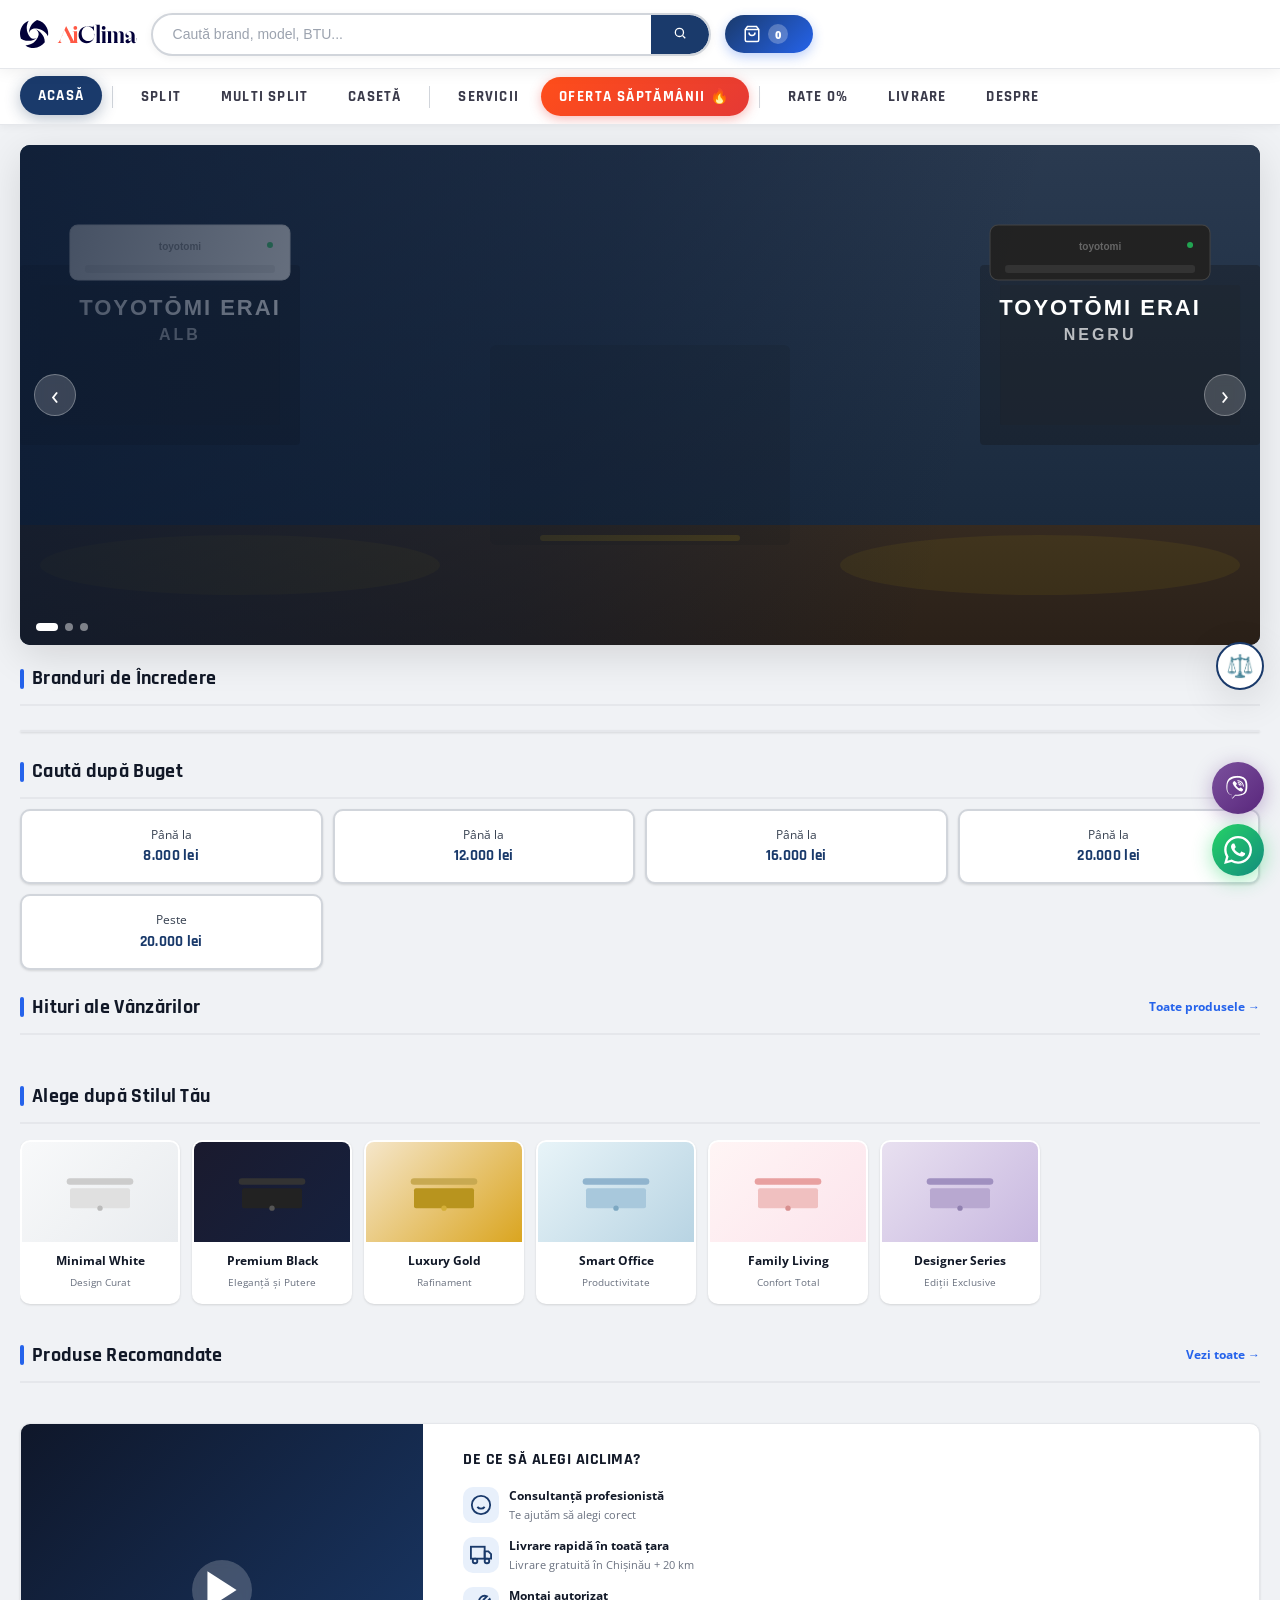
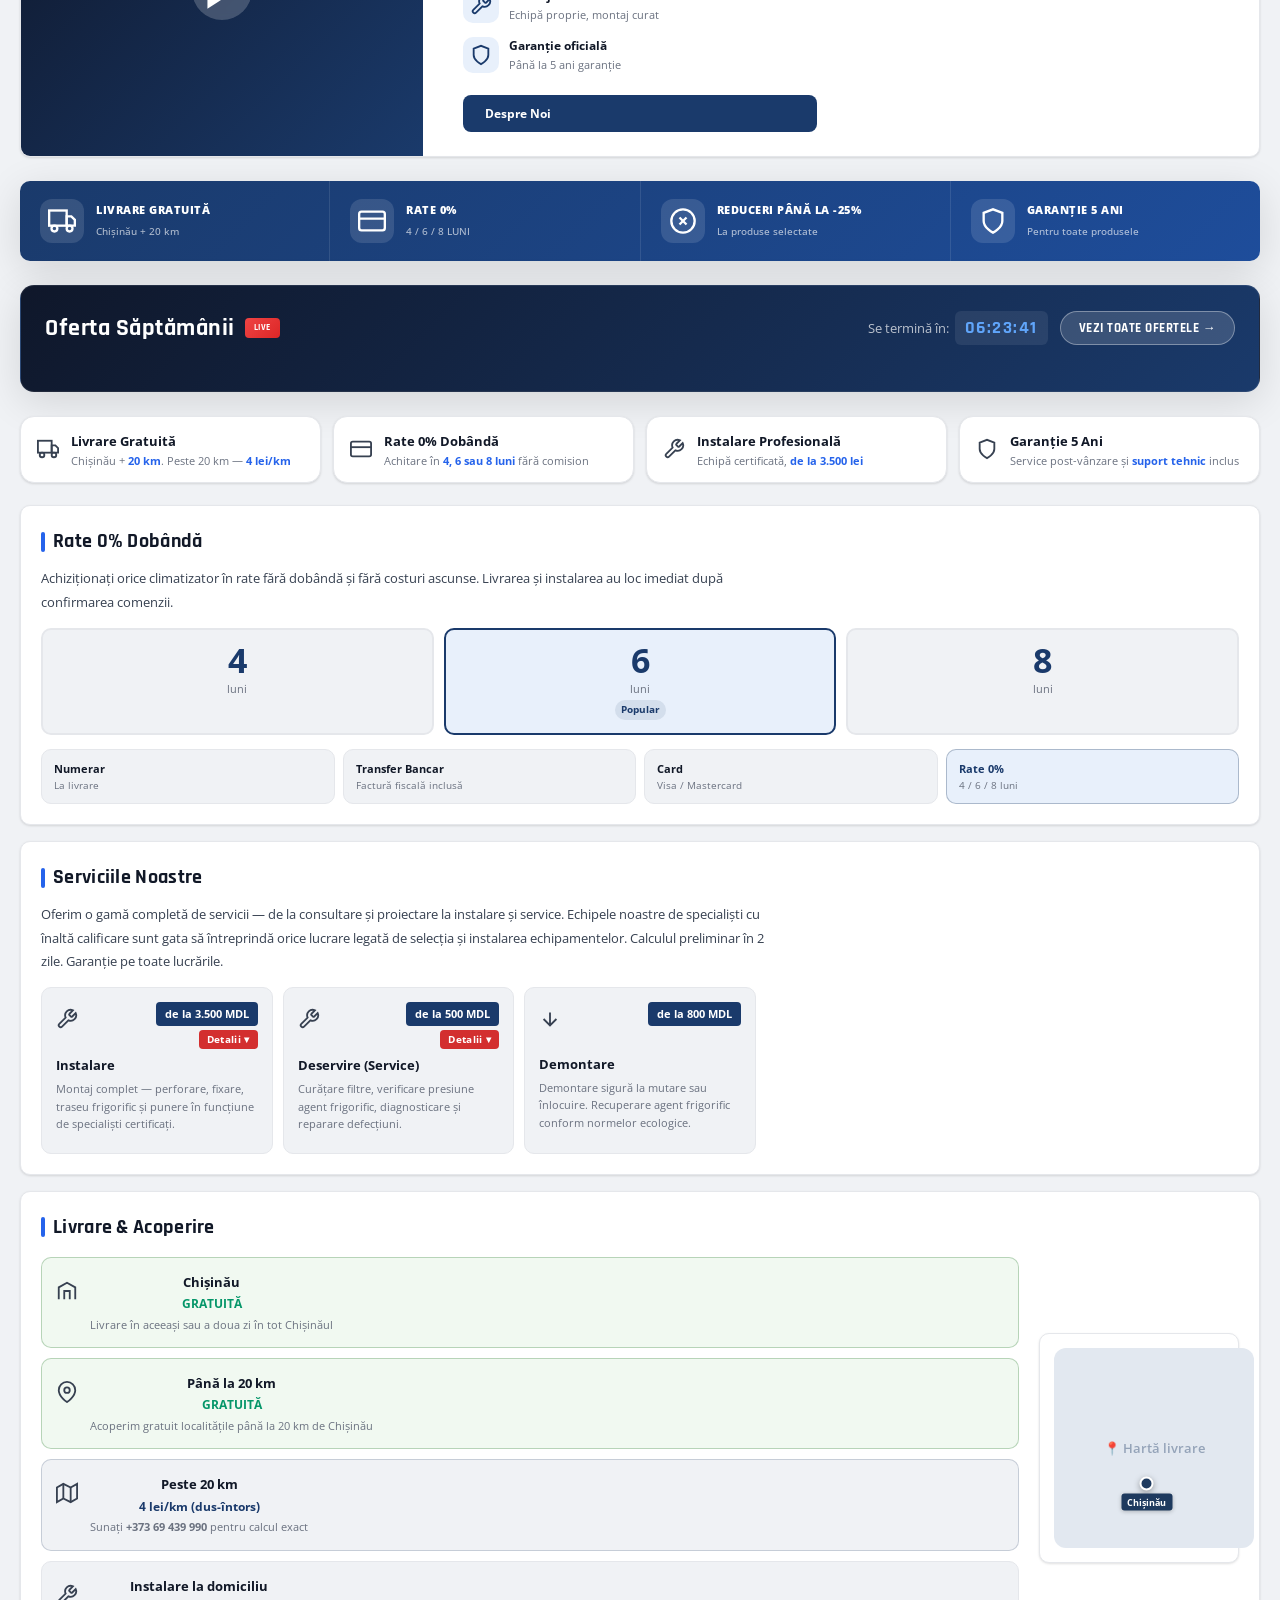
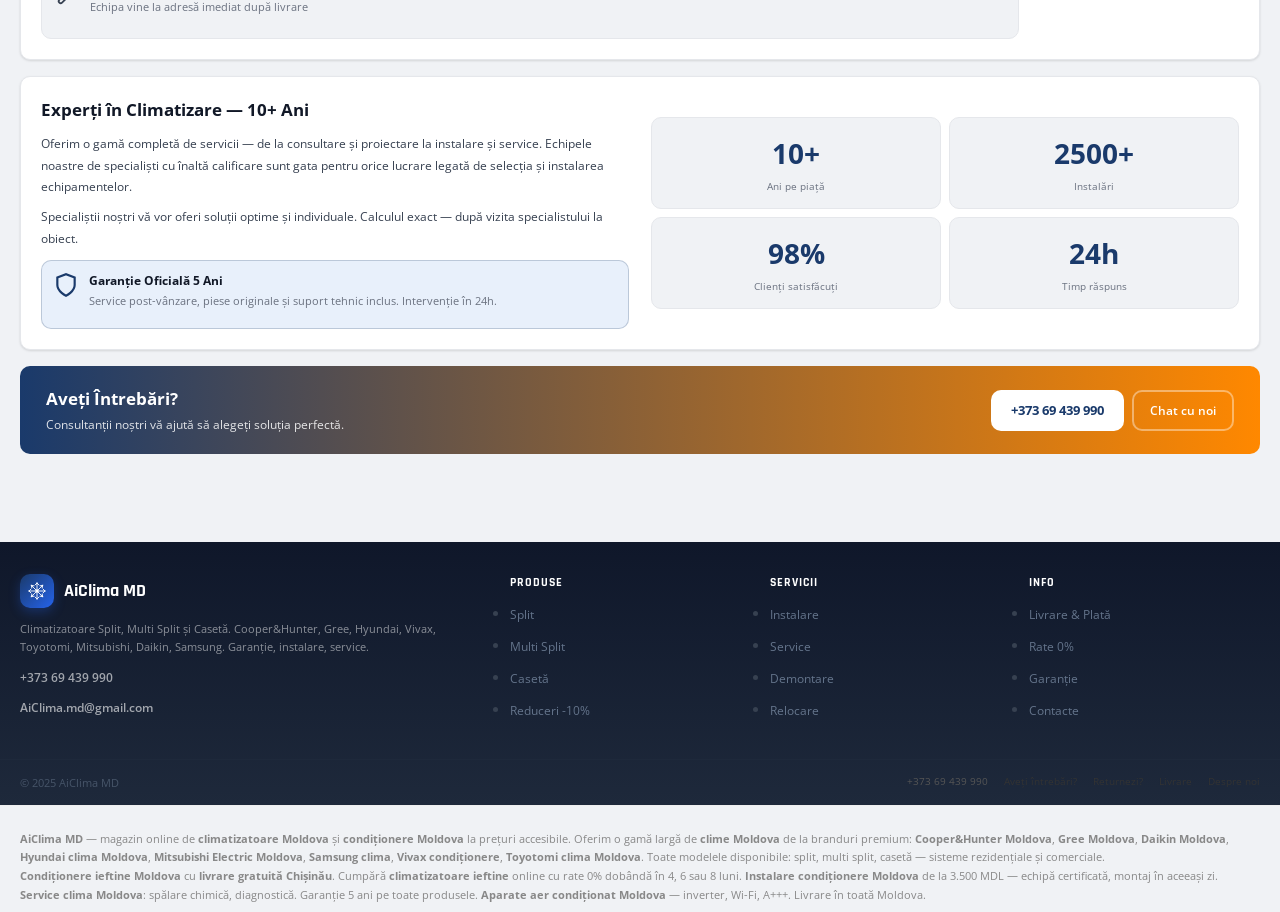
==== commit d793cffb: "Rename html_index.html to index.html" ====
--- a/index.html
+++ b/index.html
@@ -772,7 +772,7 @@
 /* ── HERO LIFESTYLE FIX ── */
 .hs-slide img{width:100%;height:100%;object-fit:cover;object-position:center}
 </style><script async src="https://www.googletagmanager.com/gtag/js?id=G-XXXXXXXXXX"></script><script> window.dataLayer = window.dataLayer || []; function gtag(){dataLayer.push(arguments);} gtag('js', new Date()); gtag('config', 'G-XXXXXXXXXX');
-</script></head><body><a href="#main-content" class="skip-link" style="position:absolute;top:-40px;left:0;background:var(--blue-main);color:#fff;padding:8px 16px;z-index:9999;font-size:14px;font-weight:700;transition:.2s;border-radius:0 0 8px 0" onfocus="this.style.top='0'" onblur="this.style.top='-40px'">Salt la conținut</a><noscript><div style="background:#1a3a6b;color:#fff;text-align:center;padding:16px;font-size:14px;font-weight:700"> AiClima MD — Magazin de climatizatoare în Moldova. Activați JavaScript pentru experiența completă a site-ului. </div></noscript><div class="topbar"><div class="tb-i"><div class="tb-l"><span>⏱ L-V: 9:00 - 18:00 · Sâmbătă: 9:00 - 14:00</span><span>📍 Chișinău, Moldova</span></div><div class="tb-r"><a href="mailto:info@aiclima.md">✉ info@aiclima.md</a><a href="tel:+37369439990">📞 +373 69 439 990</a><div style="position:absolute;bottom:20px;left:50%;transform:translateX(-50%);background:rgba(255,255,255,.15);backdrop-filter:blur(4px);border:1px solid rgba(255,255,255,.3);padding:8px 20px;border-radius:8px;color:#fff;font-size:12px;font-weight:700;letter-spacing:1px;cursor:pointer">VEZI VIDEO</div></div><button class="whyus-btn" style="margin-top:12px">DESPRE NOI</button></div></div><header role="banner" aria-label="Header principal AiClima"><div class="hd-i"><div class="logo" onclick="goHome()"><svg id="Layer_2" xmlns="http://www.w3.org/2000/svg" viewBox="0 0 1336.55 320.97" height="28" style="display:block;width:auto"><defs><style>.cls-1{fill:#ff5844}.cls-2{fill:#020039}</style></defs><g id="Layer_1-2"><g><path class="cls-2" d="M321.74,134.92c2.46,17.6,1.97,34.94-1.11,51.49-8.77-17.66-20.67-33.35-34.88-46.43-22.2-20.48-50.06-34.59-80.47-40.02-15.75-2.83-32.2-3.32-48.9-1.13-.52.06-1.05.13-1.56.2-.51.07-1.04.15-1.56.23-30.27,5.05-51.47,32.6-48.76,63.02-1.83-16.59-1.04-32.9,2.05-48.51,5.78-29.3,19.65-56.11,39.47-77.62,13.73-14.9,30.32-27.26,49.04-36.15,48.2,9.85,89.56,41.59,111.49,85.73,7.5,15.07,12.73,31.59,15.2,49.19Z"/><path class="cls-2" d="M108.49,313.96c-17-5.18-32.51-12.94-46.23-22.7,19.72-.51,38.95-4.69,56.81-12.07,27.93-11.5,52.47-30.82,70.2-56.11,9.21-13.09,16.58-27.8,21.63-43.87.17-.49.32-1,.47-1.5.15-.5.31-1.01.44-1.51,8.18-29.57-7.87-60.41-36.6-70.78,15.82,5.33,30.28,12.92,43.13,22.3,24.13,17.59,42.6,41.47,53.76,68.51,7.72,18.73,11.94,38.98,12.11,59.71-29.24,39.56-75.46,63.69-124.72,64.98-16.83.45-34.01-1.76-51.01-6.95Z"/><path class="cls-2" d="M55.87,35.39c13.48-11.58,28.34-20.53,43.93-26.88-10.12,16.93-16.9,35.41-20.23,54.44-5.25,29.74-2.07,60.81,9.79,89.34,6.13,14.79,14.6,28.89,25.47,41.77.33.4.67.81,1.01,1.2.34.39.69.8,1.04,1.18,20.6,22.74,55.24,25.7,79.38,6.99-12.97,10.5-27.13,18.65-41.93,24.48-27.78,10.96-57.84,13.77-86.64,8.71-19.95-3.51-39.31-10.79-56.91-21.75C-6.99,169-2.62,117.04,22.68,74.75c8.63-14.45,19.7-27.78,33.18-39.36Z"/><path class="cls-1" d="M426.56,263.66c0-.44.29-.73.73-.73h.44c8.64,0,21.24-11.87,37.79-49.37l62.55-141.36c.15-.29.29-.59,1.03-.59s.88.29,1.03.59l82.32,163.62c8.5,16.85,16.26,27.1,26.81,27.1h1.03c.44,0,.73.29.73.73s-.29.73-.73.73h-74.71c-.44,0-.73-.29-.73-.73s.29-.73.73-.73h.44c8.79,0,12.6-3.22,12.6-8.79,0-3.52-1.46-8.06-4.1-13.33l-26.95-53.47c-2.93-5.71-6.15-6.74-9.67-6.74h-50.39c-4.39,0-6.88,2.49-9.38,8.06l-9.52,21.68c-4.69,10.84-6.74,20.21-6.74,27.98,0,15.67,8.35,24.61,19.78,24.61h1.03c.44,0,.73.29.73.73s-.29.73-.73.73h-55.37c-.44,0-.73-.29-.73-.73ZM541.26,176.36c0-1.03-.44-2.49-1.46-4.39l-28.86-57.42-26.22,59.18c-.59,1.32-.88,2.34-.88,3.08,0,1.9,1.76,2.34,4.1,2.34h49.07c2.34,0,4.25-.59,4.25-2.78Z"/><path class="cls-1" d="M603.83,263.66c0-.44.29-.73.73-.73h2.05c9.23,0,12.3-7.47,12.3-20.21v-94.34c0-12.74-2.05-17.29-12.74-17.29h-1.61c-.44,0-.73-.29-.73-.73s.29-.73.73-.73c17.14,0,32.96-.29,48.34-1.46.88,0,1.46.44,1.46,1.46v113.09c0,12.74,3.08,20.21,12.3,20.21h1.9c.44,0,.73.29.73.73s-.29.73-.73.73h-64.01c-.44,0-.73-.29-.73-.73ZM613.35,90.96c0-12.01,8.2-20.8,20.95-20.8s20.95,8.79,20.95,20.8-8.2,20.8-20.95,20.8-20.95-8.79-20.95-20.8Z"/><path class="cls-2" d="M671.81,171.82c0-59.47,41.02-100.2,104.01-100.2,22.85,0,45.12,6.45,55.96,6.45,8.64,0,12.16-3.66,12.16-13.04,0-1.76,0-2.93-.15-4.83,0-.44.29-.73.73-.73s.73.15.73.73l4.25,65.77c0,.59-.29.73-.73.73-.29,0-.59-.15-.73-.59-10.25-23.88-31.49-53.03-73.1-53.03-37.06,0-68.41,29.74-68.41,81.59s31.79,86.87,76.32,86.87c37.65,0,68.7-25.05,68.7-61.82,0-12.89-4.54-16.99-4.54-20.36,0-1.32.88-2.2,1.9-2.2,4.1,0,4.39,10.99,4.39,18.16,0,38.53-28.27,91.11-91.11,91.11-53.47,0-90.38-42.48-90.38-94.63Z"/><path class="cls-2" d="M863.56,263.66c0-.44.29-.73.73-.73h2.05c9.23,0,12.3-7.47,12.3-20.21V74.26c0-12.74-2.05-17.29-12.74-17.29h-1.61c-.44,0-.73-.29-.73-.73s.29-.73.73-.73c17.14,0,32.96-.29,48.34-1.46.88,0,1.46.44,1.46,1.46v187.21c0,12.74,3.08,20.21,12.3,20.21h1.9c.44,0,.73.29.73.73s-.29.73-.73.73h-64.01c-.44,0-.73-.29-.73-.73Z"/><path class="cls-2" d="M928.74,263.66c0-.44.29-.73.73-.73h2.05c9.23,0,12.3-7.47,12.3-20.21v-94.34c0-12.74-2.05-17.29-12.74-17.29h-1.61c-.44,0-.73-.29-.73-.73s.29-.73.73-.73c17.14,0,32.96-.29,48.34-1.46.88,0,1.46.44,1.46,1.46v113.09c0,12.74,3.08,20.21,12.3,20.21h1.9c.44,0,.73.29.73.73s-.29.73-.73.73h-64.01c-.44,0-.73-.29-.73-.73ZM938.26,90.96c0-12.01,8.2-20.8,20.95-20.8s20.95,8.79,20.95,20.8-8.2,20.8-20.95,20.8-20.95-8.79-20.95-20.8Z"/><path class="cls-2" d="M993.93,263.66c0-.44.29-.73.73-.73h2.2c9.23,0,12.3-7.47,12.3-20.21v-94.34c0-12.74-2.05-17.29-12.74-17.29h-1.61c-.44,0-.73-.29-.73-.73s.29-.73.73-.73c17.14,0,32.96-.29,48.34-1.46.88,0,1.46.44,1.46,1.46v3.81c0,6.45-.59,11.43-1.9,21.24h1.61c3.96-16.26,16.99-27.1,36.77-27.1,18.16,0,31.2,9.23,33.69,27.1h1.17c3.96-16.26,16.99-27.1,36.77-27.1s35.16,11.72,35.16,34.57v80.57c0,12.74,3.08,20.21,12.3,20.21h1.9c.44,0,.73.29.73.73s-.29.73-.73.73h-63.87c-.44,0-.73-.29-.73-.73s.29-.73.73-.73h1.9c9.23,0,12.3-7.47,12.3-20.21v-80.86c0-13.77-4.69-23.44-16.55-23.44-13.62,0-19.63,12.89-19.63,25.78v78.52c0,12.74,3.08,20.21,12.3,20.21h1.9c.44,0,.73.29.73.73s-.29.73-.73.73h-63.87c-.44,0-.73-.29-.73-.73s.29-.73.73-.73h1.9c9.23,0,12.3-7.47,12.3-20.21v-80.86c0-13.77-4.69-23.44-16.55-23.44-13.62,0-19.63,12.89-19.63,25.78v78.52c0,12.74,3.08,20.21,12.3,20.21h1.9c.44,0,.73.29.73.73s-.29.73-.73.73h-64.16c-.44,0-.73-.29-.73-.73Z"/><path class="cls-2" d="M1209.84,243.89c0-16.99,15.67-23.14,34.57-29.44,10.25-3.37,20.51-6.45,34.42-9.96v-31.93c0-25.63-12.45-39.4-32.67-39.4-14.65,0-27.25,9.52-27.25,21.83,0,9.96,4.69,13.33,13.48,15.67,7.76,2.05,15.67,5.57,15.67,16.99,0,8.5-6.74,15.38-16.99,15.38-13.33,0-22.12-11.28-22.12-27.25,0-37.06,30.62-48.19,52.29-48.19,35.16,0,53.03,19.48,53.03,47.31v70.31c0,7.18,3.08,10.55,8.06,10.55,9.08,0,12.74-12.16,12.74-23.44,0-14.36-5.57-18.6-5.57-21.68,0-1.03.59-1.9,1.61-1.9s2.05.88,2.93,3.08c.59,1.61,2.49,7.47,2.49,18.46,0,21.97-9.81,36.18-30.91,36.18-14.94,0-26.81-7.91-26.81-27.39v-15.97c-4.83,21.09-20.36,43.36-45.41,43.36-14.94,0-23.58-9.23-23.58-22.56ZM1255.4,242.13c11.57,0,18.9-8.64,21.83-17.58,1.03-3.08,1.61-6.3,1.61-9.08v-9.67c-10.25,2.78-22.41,6.15-32.67,9.67-1.76,3.81-2.78,8.94-2.78,13.33,0,8.64,4.25,13.33,12.01,13.33Z"/></g></g></svg></div><div class="hamburger" onclick="toggleMenu()"><span></span><span></span><span></span></div><button class="search-icon" onclick="toggleSearch()" aria-label="Caută"><svg width="16" height="16" viewBox="0 0 24 24" fill="none" stroke="currentColor" stroke-width="2.2"><circle cx="11" cy="11" r="7"/><path d="m21 21-4.3-4.3"/></svg></button><div class="srch" id="searchBar"><input type="text" id="sInput" placeholder="Caută brand, model, BTU..." oninput="liveSearch(this.value)" onkeyup="liveSearch(this.value)"><button class="srch-btn" onclick="liveSearch(document.getElementById('sInput').value)" aria-label="Caută"><svg width="14" height="14" viewBox="0 0 24 24" fill="none" stroke="currentColor" stroke-width="2.2"><circle cx="11" cy="11" r="7"/><path d="m21 21-4.3-4.3"/></svg></button></div><button class="cart-hbtn" onclick="openCart()"><svg width="18" height="18" viewBox="0 0 24 24" fill="none" stroke="currentColor" stroke-width="2"><path d="M6 2 3 6v14a2 2 0 002 2h14a2 2 0 002-2V6l-3-4z"/><line x1="3" y1="6" x2="21" y2="6"/><path d="M16 10a4 4 0 01-8 0"/></svg><span class="cn" id="cartCount">0</span><span class="cart-total-hd" id="cartTotalHd"></span></button></div></header><div class="mob-menu" id="mobMenu"><div class="mob-menu-item" onclick="goHome();closeMenu()">Acasă</div><div class="mob-menu-item" onclick="goPage('Split');closeMenu()">Split</div><div class="mob-menu-item" onclick="goPage('Multi');closeMenu()">Multi Split</div><div class="mob-menu-item" onclick="goPage('Caseta');closeMenu()">Casetă</div><div class="mob-menu-item offer" onclick="scrollSec('offer-sec');closeMenu()">Oferta Săptămânii</div><div class="mob-menu-item" onclick="scrollSec('svc-sec');closeMenu()">Servicii</div><div class="mob-menu-item" onclick="scrollSec('rate-sec');closeMenu()">Rate 0%</div><div class="mob-menu-item" onclick="scrollSec('del-sec');closeMenu()">Livrare</div><div class="mob-menu-item" onclick="scrollSec('about-sec');closeMenu()">ℹ️ Despre</div></div><nav class="catnav" role="navigation" aria-label="Navigare categorii"><div class="cn-i"><div class="cnl active" id="nav-home" onclick="goHome();navAct(this)">Acasă</div><div class="cndiv"></div><div class="cnl" id="nav-split" onclick="goPage('Split');navAct(this)">Split</div><div class="cnl" id="nav-multi" onclick="goPage('Multi');navAct(this)">Multi Split</div><div class="cnl" id="nav-caseta" onclick="goPage('Caseta');navAct(this)">Casetă</div><div class="cndiv"></div><div class="cnl" onclick="scrollSec('svc-sec')">Servicii</div><div class="cnl cnl-offer" onclick="scrollSec('offer-sec')">Oferta Săptămânii 🔥</div><div class="cndiv"></div><div class="cnl" onclick="scrollSec('rate-sec')">Rate 0%</div><div class="cnl" onclick="scrollSec('del-sec')">Livrare</div><div class="cnl" onclick="scrollSec('about-sec')">Despre</div></div></nav><div class="pstrip"><div class="ps-i"><div class="pi">Livrare GRATUITĂ — Chișinău + 20 km</div><div class="pi">Rate 0% · 4 / 6 / 8 luni</div><div class="pi">Reduceri până la -25%</div><div class="pi">Garanție 5 Ani</div></div></div><div class="float-cmp"><button class="float-cmp-btn" onclick="openCmpDrawer()" title="Comparare produse"><img loading="lazy" src="[data-uri]" class="cmp-icon-img"/><span class="float-cmp-badge" id="cmpBadge">0</span></button></div><a class="viber-fab" href="viber://chat?number=%2B37369439990" target="_blank" rel="noopener noreferrer" title="Viber"><svg viewBox="0 0 48 48" xmlns="http://www.w3.org/2000/svg"><path d="M24.3 3C20.2 3.1 12.7 3.8 9 7.1 5.7 10.4 4.3 14.6 4.1 19.6c-.2 5-.3 14.3 8.8 16.6l-.01 3.8s-.06 1.54.96 1.85c1.23.38 1.95-.79 3.13-2.06.64-.69 1.53-1.71 2.2-2.49 6.06.51 10.72-.65 11.25-.83 1.23-.41 8.21-1.29 9.35-10.58 1.17-9.58-.56-15.62-3.65-18.35C33.24 4.97 27.77 3.05 23.07 3h-.01c-.25 0-.5-.01-.76 0zM24 6.3c2.37.04 7.1.86 9.66 3.16 2.66 2.35 4.16 7.89 3.11 16.41-.98 8.01-6.91 8.52-7.94 8.86-.45.15-4.58 1.15-9.8.86 0 0-3.88 4.69-5.1 5.91-.18.19-.41.26-.56.23-.21-.04-.27-.25-.27-.55.01-.43.03-5.42.03-5.42-7.88-1.95-7.42-10.05-7.3-14.33.12-4.28 1.12-7.8 3.4-10.08C12.36 8.23 18.01 6.5 21.32 6.3H24zm-.5 4.28c-1.1 0-1.1 1.66 0 1.66 3.05.17 5.45 1.43 7.12 3.74.77 1.06 1.28 2.24 1.55 3.54.12.57.19.99.26 1.66.15 1.1 1.85.96 1.7-.12a12.13 12.13 0 00-.29-1.86c-.32-1.52-.93-2.91-1.81-4.14-1.94-2.69-4.74-4.17-8.14-4.16-.13 0-.26 0-.39-.01v.69zm-5.56 1.34c-.41-.02-.75.14-1 .4-.51.51-.98 1.06-1.41 1.64-.5.66-.7 1.36-.58 1.76.02.55.19 1.08.4 1.58.87 2.07 2.12 3.93 3.6 5.62a22.14 22.14 0 006.4 5.39c.89.48 1.76.99 2.74 1.3.96.3 2.06.42 2.86-.16.62-.46 1.13-1.02 1.61-1.61.4-.48.36-1.15-.03-1.63l-2.91-2.69c-.51-.47-1.21-.45-1.73-.02l-1.34 1.03c-.33.25-.76.22-1.08.01l-.07-.04a15.38 15.38 0 01-2.59-2.03 15.4 15.4 0 01-2.03-2.59l-.04-.07c-.2-.31-.23-.75.01-1.08l1.03-1.34c.43-.52.45-1.22-.02-1.73l-2.69-2.91a1.19 1.19 0 00-.89-.48c-.06 0-.12-.01-.19-.01zm6.22 1.58c-1.1-.1-1.23 1.56-.13 1.66 1.44.12 2.61.66 3.51 1.64.6.65.96 1.42 1.12 2.29.18 1.09 1.85.83 1.67-.26a5.96 5.96 0 00-1.38-2.83c-1.12-1.21-2.56-1.89-4.3-2.16-.16-.02-.32-.03-.49-.04v.7zm.3 2.58c-1.07-.08-1.2 1.55-.13 1.66 1.46.3 2.2 1.04 2.34 2.14.15 1.1 1.85.82 1.7-.15-.2-1.65-1.33-2.78-3.28-3.26a2.57 2.57 0 00-.63-.09v.7z" fill="#fff"/></svg></a><a class="wa-fab" href="https://wa.me/37369439990?text=Bună ziua! Sunt interesat de un climatizator." target="_blank" rel="noopener noreferrer" title="WhatsApp"><svg viewBox="0 0 24 24" xmlns="http://www.w3.org/2000/svg"><path d="M17.472 14.382c-.297-.149-1.758-.867-2.03-.967-.273-.099-.471-.148-.67.15-.197.297-.767.966-.94 1.164-.173.199-.347.223-.644.075-.297-.15-1.255-.463-2.39-1.475-.883-.788-1.48-1.761-1.653-2.059-.173-.297-.018-.458.13-.606.134-.133.298-.347.446-.52.149-.174.198-.298.298-.497.099-.198.05-.371-.025-.52-.075-.149-.669-1.612-.916-2.207-.242-.579-.487-.5-.669-.51-.173-.008-.371-.01-.57-.01-.198 0-.52.074-.792.372-.272.297-1.04 1.016-1.04 2.479 0 1.462 1.065 2.875 1.213 3.074.149.198 2.096 3.2 5.077 4.487.709.306 1.262.489 1.694.625.712.227 1.36.195 1.871.118.571-.085 1.758-.719 2.006-1.413.248-.694.248-1.289.173-1.413-.074-.124-.272-.198-.57-.347m-5.421 7.403h-.004a9.87 9.87 0 01-5.031-1.378l-.361-.214-3.741.982.998-3.648-.235-.374a9.86 9.86 0 01-1.51-5.26c.001-5.45 4.436-9.884 9.888-9.884 2.64 0 5.122 1.03 6.988 2.898a9.825 9.825 0 012.893 6.994c-.003 5.45-4.437 9.884-9.885 9.884m8.413-18.297A11.815 11.815 0 0012.05 0C5.495 0 .16 5.335.157 11.892c0 2.096.547 4.142 1.588 5.945L.057 24l6.305-1.654a11.882 11.882 0 005.683 1.448h.005c6.554 0 11.89-5.335 11.893-11.893a11.821 11.821 0 00-3.48-8.413z"/></svg><span class="wa-tooltip">WhatsApp</span></a><div class="chat-bubble" id="chatBubble"><div class="cb-head"><div class="cb-av" style="background:linear-gradient(135deg,var(--blue-main),var(--blue-light));color:#fff;font-weight:800;font-size:14px">A</div><div><h4>AiClima MD</h4><p><span style="display:inline-block;width:8px;height:8px;background:#22c55e;border-radius:50%;margin-right:5px;vertical-align:middle"></span>Online · Răspundem rapid</p></div><button class="cb-head-x" onclick="toggleChat()">×</button></div><div class="cb-body"><div class="cb-msgs" id="cbMsgs"><div class="cb-msg-bot">Bună ziua! Cu ce vă putem ajuta? Întrebați despre orice produs, preț sau instalare.</div></div><div class="cb-input-row"><input class="cb-input" id="cbInput" type="text" placeholder="Scrieți un mesaj..." onkeydown="if(event.key==='Enter')sendChat()"><button class="cb-send" onclick="sendChat()"><svg viewBox="0 0 24 24"><line x1="22" y1="2" x2="11" y2="13"/><polygon points="22 2 15 22 11 13 2 9 22 2"/></svg></button></div><button class="cb-wa-btn" onclick="openWhatsApp()"><svg width="14" height="14" viewBox="0 0 24 24" fill="none" stroke="currentColor" stroke-width="2" style="display:inline;vertical-align:middle;margin-right:5px"><path d="M21 15a2 2 0 01-2 2H7l-4 4V5a2 2 0 012-2h14a2 2 0 012 2z"/></svg> Continuați pe WhatsApp </button><div class="cb-footer">Mesajele sunt primite direct de echipa noastră</div></div></div><div class="view active" id="vHome"><div class="pw" id="main-content"><div class="hero-slider" id="heroSlider"><div class="hs-track" id="hsTrack"><div class="hs-slide"><img src="data:image/svg+xml,%3Csvg xmlns='http://www.w3.org/2000/svg' viewBox='0 0 1400 500'%3E%3Cdefs%3E%3ClinearGradient id='room' x1='0' y1='0' x2='1' y2='1'%3E%3Cstop offset='0%25' stop-color='%23141e30'/%3E%3Cstop offset='50%25' stop-color='%231a2940'/%3E%3Cstop offset='100%25' stop-color='%23243b55'/%3E%3C/linearGradient%3E%3ClinearGradient id='wall' x1='0' y1='0' x2='0' y2='1'%3E%3Cstop offset='0%25' stop-color='%232a3a50'/%3E%3Cstop offset='100%25' stop-color='%231a2a3e'/%3E%3C/linearGradient%3E%3ClinearGradient id='floor' x1='0' y1='0' x2='0' y2='1'%3E%3Cstop offset='0%25' stop-color='%23352a20'/%3E%3Cstop offset='100%25' stop-color='%232a2018'/%3E%3C/linearGradient%3E%3ClinearGradient id='glow1' x1='0' y1='0' x2='0' y2='1'%3E%3Cstop offset='0%25' stop-color='%23ffd700' stop-opacity='.3'/%3E%3Cstop offset='100%25' stop-color='%23ffd700' stop-opacity='0'/%3E%3C/linearGradient%3E%3C/defs%3E%3Crect width='1400' height='500' fill='url(%23room)'/%3E%3Crect y='380' width='1400' height='120' fill='url(%23floor)'/%3E%3Crect x='0' y='0' width='1400' height='380' fill='url(%23wall)'/%3E%3Crect x='80' y='120' width='280' height='180' rx='4' fill='%23111' opacity='.3'/%3E%3Crect x='100' y='140' width='240' height='140' rx='2' fill='%23222' opacity='.2'/%3E%3Crect x='1040' y='120' width='280' height='180' rx='4' fill='%23111' opacity='.3'/%3E%3Crect x='1060' y='140' width='240' height='140' rx='2' fill='%23222' opacity='.2'/%3E%3Crect x='550' y='200' width='300' height='200' rx='6' fill='%23181818' opacity='.15'/%3E%3Cellipse cx='300' cy='420' rx='200' ry='30' fill='%23ffd700' opacity='.06'/%3E%3Cellipse cx='1100' cy='420' rx='200' ry='30' fill='%23ffd700' opacity='.06'/%3E%3Crect x='130' y='80' width='220' height='55' rx='8' fill='%23f0f0f0' stroke='%23ddd' stroke-width='1'/%3E%3Crect x='145' y='120' width='190' height='8' rx='3' fill='%23e0e0e0'/%3E%3Ccircle cx='330' cy='100' r='3' fill='%2322c55e' opacity='.8'/%3E%3Ctext x='240' y='105' text-anchor='middle' fill='%23999' font-family='Arial' font-size='10' font-weight='600'%3Etoyotomi%3C/text%3E%3Crect x='1050' y='80' width='220' height='55' rx='8' fill='%23222' stroke='%23444' stroke-width='1'/%3E%3Crect x='1065' y='120' width='190' height='8' rx='3' fill='%23333'/%3E%3Ccircle cx='1250' cy='100' r='3' fill='%2322c55e' opacity='.8'/%3E%3Ctext x='1160' y='105' text-anchor='middle' fill='%23666' font-family='Arial' font-size='10' font-weight='600'%3Etoyotomi%3C/text%3E%3Ctext x='240' y='170' text-anchor='middle' fill='%23fff' font-family='Rajdhani,Arial' font-size='22' font-weight='800' letter-spacing='2'%3ETOYOTŌMI ERAI%3C/text%3E%3Ctext x='240' y='195' text-anchor='middle' fill='rgba(255,255,255,.7)' font-family='Rajdhani,Arial' font-size='16' font-weight='600' letter-spacing='3'%3EALB%3C/text%3E%3Ctext x='1160' y='170' text-anchor='middle' fill='%23fff' font-family='Rajdhani,Arial' font-size='22' font-weight='800' letter-spacing='2'%3ETOYOTŌMI ERAI%3C/text%3E%3Ctext x='1160' y='195' text-anchor='middle' fill='rgba(255,255,255,.7)' font-family='Rajdhani,Arial' font-size='16' font-weight='600' letter-spacing='3'%3ENEGRU%3C/text%3E%3Crect x='600' y='390' width='200' height='6' rx='3' fill='%23ffd700' opacity='.15'/%3E%3C/svg%3E" alt="Climatizatoare Moldova AiClima" loading="eager"/></div><div class="hs-slide"><img src="[data-uri]" alt="Cooper Hunter Moldova AiClima" loading="eager"/></div></div><div class="hs-slide"><img src="[data-uri]" alt="AiClima Cooper Hunter Moldova" loading="lazy"/></div><div class="hs-dots" id="hsDots"><span class="hs-dot active" onclick="goSlide(0)"></span><span class="hs-dot" onclick="goSlide(1)"></span><span class="hs-dot" onclick="goSlide(2)"></span></div><button class="hs-arr hs-prev" onclick="shiftSlide(-1)">&#8249;</button><button class="hs-arr hs-next" onclick="shiftSlide(1)">&#8250;</button><div class="hs-overlay" style="display:none"><div class="hs-overlay-inner"><h1 class="hs-title">Climatizatoare<br><em>Profesionale</em></h1><div class="hero-btns" style="margin-top:14px;justify-content:center"><button class="hs-offer-btn" onclick="goOfferPage()"> OFERTA SĂPTĂMÂNII <span class="hs-offer-arrow">→</span></button></div><div class="hs-week-timer" id="weekTimer"><div class="hwt-label">Oferta expiră în:</div><div class="hwt-units"><div class="hwt-unit"><span id="wt-days">0</span><div>zile</div></div><div class="hwt-sep">:</div><div class="hwt-unit"><span id="wt-hours">00</span><div>ore</div></div><div class="hwt-sep">:</div><div class="hwt-unit"><span id="wt-mins">00</span><div>min</div></div><div class="hwt-sep">:</div><div class="hwt-unit"><span id="wt-secs">00</span><div>sec</div></div></div></div></div></div></div><div class="sh" style="margin-bottom:10px"><h2>Caută după Buget</h2></div><div class="budget-filters" id="budgetFilters"><button class="bdf" onclick="filterByBudget(8000,this)"><span class="bdf-label">Până la</span><strong>8.000 lei</strong></button><button class="bdf" onclick="filterByBudget(12000,this)"><span class="bdf-label">Până la</span><strong>12.000 lei</strong></button><button class="bdf" onclick="filterByBudget(16000,this)"><span class="bdf-label">Până la</span><strong>16.000 lei</strong></button><button class="bdf" onclick="filterByBudget(20000,this)"><span class="bdf-label">Până la</span><strong>20.000 lei</strong></button><button class="bdf" onclick="filterByBudget(99999,this)"><span class="bdf-label">Peste</span><strong>20.000 lei</strong></button></div><div class="sh"><h2>Hituri ale Vânzărilor</h2><div class="sh-more" onclick="goCat('all')">Toate produsele →</div></div><div class="pgrid" id="hitsGrid"></div><div class="recent-sec" id="recentSec" style="display:none"><div class="sh"><h2>Vizitate Recent</h2></div><div class="recent-scroll" id="recentGrid"></div></div><div class="sh" style="margin-top:24px;margin-bottom:12px"><h2>Branduri de Încredere</h2></div><div class="brand-carousel-wrap"><div class="brand-carousel-track" id="brandTrack"></div></div><!-- ═══ STYLE CARDS (Desktop) ═══ --><div class="desk-style-sec"><div class="sh" style="margin-top:30px;margin-bottom:16px"><h2>Alege după Stilul Tău</h2></div><div class="style-grid" id="styleGrid"><div class="style-card" onclick="qBrand('all',null)"><div class="style-img" style="background:linear-gradient(135deg,#f8f9fa,#e9ecef)"><svg viewBox="0 0 120 80" xmlns="http://www.w3.org/2000/svg"><rect x="10" y="20" width="100" height="10" rx="5" fill="#ccc"/><rect x="15" y="35" width="90" height="30" rx="3" fill="#e0e0e0"/><circle cx="60" cy="65" r="4" fill="#bbb"/></svg></div><div class="style-label"><strong>Minimal White</strong><span>Design Curat</span></div></div><div class="style-card" onclick="qBrand('all',null)"><div class="style-img" style="background:linear-gradient(135deg,#1a1a2e,#16213e)"><svg viewBox="0 0 120 80" xmlns="http://www.w3.org/2000/svg"><rect x="10" y="20" width="100" height="10" rx="5" fill="#333"/><rect x="15" y="35" width="90" height="30" rx="3" fill="#222"/><circle cx="60" cy="65" r="4" fill="#555"/></svg></div><div class="style-label"><strong>Premium Black</strong><span>Eleganță și Putere</span></div></div><div class="style-card" onclick="qBrand('all',null)"><div class="style-img" style="background:linear-gradient(135deg,#f5e6ca,#daa520)"><svg viewBox="0 0 120 80" xmlns="http://www.w3.org/2000/svg"><rect x="10" y="20" width="100" height="10" rx="5" fill="#c8a951"/><rect x="15" y="35" width="90" height="30" rx="3" fill="#b8941e"/><circle cx="60" cy="65" r="4" fill="#d4af37"/></svg></div><div class="style-label"><strong>Luxury Gold</strong><span>Rafinament</span></div></div><div class="style-card" onclick="qBrand('all',null)"><div class="style-img" style="background:linear-gradient(135deg,#e8f4f8,#b8d4e3)"><svg viewBox="0 0 120 80" xmlns="http://www.w3.org/2000/svg"><rect x="10" y="20" width="100" height="10" rx="5" fill="#90b4ce"/><rect x="15" y="35" width="90" height="30" rx="3" fill="#a8c8dc"/><circle cx="60" cy="65" r="4" fill="#7da8c2"/></svg></div><div class="style-label"><strong>Smart Office</strong><span>Productivitate</span></div></div><div class="style-card" onclick="qBrand('all',null)"><div class="style-img" style="background:linear-gradient(135deg,#fff5f5,#fce4ec)"><svg viewBox="0 0 120 80" xmlns="http://www.w3.org/2000/svg"><rect x="10" y="20" width="100" height="10" rx="5" fill="#e8a0a0"/><rect x="15" y="35" width="90" height="30" rx="3" fill="#f0c0c0"/><circle cx="60" cy="65" r="4" fill="#d89090"/></svg></div><div class="style-label"><strong>Family Living</strong><span>Confort Total</span></div></div><div class="style-card" onclick="qBrand('all',null)"><div class="style-img" style="background:linear-gradient(135deg,#e8e0f0,#c8b8e0)"><svg viewBox="0 0 120 80" xmlns="http://www.w3.org/2000/svg"><rect x="10" y="20" width="100" height="10" rx="5" fill="#a090c0"/><rect x="15" y="35" width="90" height="30" rx="3" fill="#b8a8d0"/><circle cx="60" cy="65" r="4" fill="#9080b0"/></svg></div><div class="style-label"><strong>Designer Series</strong><span>Ediții Exclusive</span></div></div></div></div><!-- ═══ PRODUSE RECOMANDATE (Desktop) ═══ --><div class="desk-recommended-sec"><div class="sh" style="margin-top:30px;margin-bottom:16px"><h2>Produse Recomandate</h2><span class="sh-more" onclick="goPage('Split')">Vezi toate →</span></div><div class="rec-grid" id="recGrid"></div></div><!-- ═══ DE CE SĂ ALEGI AiCLIMA (Desktop) ═══ --><div class="desk-whyus-sec"><div class="whyus-wrap"><div class="whyus-video"><div class="whyus-play-overlay"><div class="whyus-play-btn"><svg width="50" height="50" viewBox="0 0 24 24" fill="#fff"><polygon points="5 3 19 12 5 21 5 3"/></svg></div></div></div><div class="whyus-info"><h2>De Ce Să Alegi AiClima?</h2><div class="whyus-item"><div class="whyus-icon"><svg width="22" height="22" viewBox="0 0 24 24" fill="none" stroke="var(--blue-main)" stroke-width="2"><circle cx="12" cy="12" r="10"/><path d="M8 14s1.5 2 4 2 4-2 4-2"/><line x1="9" y1="9" x2="9.01" y2="9"/><line x1="15" y1="9" x2="15.01" y2="9"/></svg></div><div><strong>Consultanță profesionistă</strong><p>Te ajutăm să alegi corect</p></div></div><div class="whyus-item"><div class="whyus-icon"><svg width="22" height="22" viewBox="0 0 24 24" fill="none" stroke="var(--blue-main)" stroke-width="2"><rect x="1" y="3" width="15" height="13"/><polygon points="16 8 20 8 23 11 23 16 16 16 16 8"/><circle cx="5.5" cy="18.5" r="2.5"/><circle cx="18.5" cy="18.5" r="2.5"/></svg></div><div><strong>Livrare rapidă în toată țara</strong><p>Livrare gratuită în Chișinău + 20 km</p></div></div><div class="whyus-item"><div class="whyus-icon"><svg width="22" height="22" viewBox="0 0 24 24" fill="none" stroke="var(--blue-main)" stroke-width="2"><path d="M14.7 6.3a1 1 0 0 0 0 1.4l1.6 1.6a1 1 0 0 0 1.4 0l3.77-3.77a6 6 0 0 1-7.94 7.94l-6.91 6.91a2.12 2.12 0 0 1-3-3l6.91-6.91a6 6 0 0 1 7.94-7.94l-3.76 3.76z"/></svg></div><div><strong>Montaj autorizat</strong><p>Echipă proprie, montaj curat</p></div></div><div class="whyus-item"><div class="whyus-icon"><svg width="22" height="22" viewBox="0 0 24 24" fill="none" stroke="var(--blue-main)" stroke-width="2"><path d="M12 22s8-4 8-10V5l-8-3-8 3v7c0 6 8 10 8 10z"/></svg></div><div><strong>Garanție oficială</strong><p>Până la 5 ani garanție</p></div></div><button class="whyus-btn" onclick="scrollSec('about-sec')">Despre Noi</button></div></div></div><!-- ═══ BOTTOM BENEFITS STRIP (Desktop) ═══ --><div class="desk-benefits-strip"><div class="benefits-inner"><div class="benefit-item"><div class="benefit-icon"><svg width="28" height="28" viewBox="0 0 24 24" fill="none" stroke="#fff" stroke-width="2"><rect x="1" y="3" width="15" height="13"/><polygon points="16 8 20 8 23 11 23 16 16 16 16 8"/><circle cx="5.5" cy="18.5" r="2.5"/><circle cx="18.5" cy="18.5" r="2.5"/></svg></div><div><strong>LIVRARE GRATUITĂ</strong><span>Chișinău + 20 km</span></div></div><div class="benefit-item"><div class="benefit-icon"><svg width="28" height="28" viewBox="0 0 24 24" fill="none" stroke="#fff" stroke-width="2"><rect x="1" y="4" width="22" height="16" rx="2"/><line x1="1" y1="10" x2="23" y2="10"/></svg></div><div><strong>RATE 0%</strong><span>4 / 6 / 8 LUNI</span></div></div><div class="benefit-item"><div class="benefit-icon"><svg width="28" height="28" viewBox="0 0 24 24" fill="none" stroke="#fff" stroke-width="2"><circle cx="12" cy="12" r="10"/><line x1="15" y1="9" x2="9" y2="15"/><line x1="9" y1="9" x2="15" y2="15"/></svg></div><div><strong>REDUCERI PÂNĂ LA -25%</strong><span>La produse selectate</span></div></div><div class="benefit-item"><div class="benefit-icon"><svg width="28" height="28" viewBox="0 0 24 24" fill="none" stroke="#fff" stroke-width="2"><path d="M12 22s8-4 8-10V5l-8-3-8 3v7c0 6 8 10 8 10z"/></svg></div><div><strong>GARANȚIE 5 ANI</strong><span>Pentru toate produsele</span></div></div></div></div><div class="offer-sec" id="offer-sec"><div class="offer-header"><div class="offer-title"><span>Oferta Săptămânii</span><span class="offer-badge-live">LIVE</span></div><div style="display:flex;align-items:center;gap:12px;flex-wrap:wrap"><div class="offer-timer" id="offerTimer">Se termină în: <span id="offerCountdown">06:23:41</span></div><button class="offer-see-all" onclick="goOfferPage()">Vezi toate ofertele →</button></div></div><div class="pgrid" id="offerGrid"></div></div><div class="chips"><div class="chip"><div class="ci"><svg width="22" height="22" viewBox="0 0 24 24" fill="none" stroke="currentColor" stroke-width="2"><rect x="1" y="3" width="15" height="13"/><polygon points="16 8 20 8 23 11 23 16 16 16 16 8"/><circle cx="5.5" cy="18.5" r="2.5"/><circle cx="18.5" cy="18.5" r="2.5"/></svg></div><div><h4>Livrare Gratuită</h4><p>Chișinău + <strong>20 km</strong>. Peste 20 km — <strong>4 lei/km</strong></p></div></div><div class="chip"><div class="ci"><svg width="22" height="22" viewBox="0 0 24 24" fill="none" stroke="currentColor" stroke-width="2"><rect x="1" y="4" width="22" height="16" rx="2"/><line x1="1" y1="10" x2="23" y2="10"/></svg></div><div><h4>Rate 0% Dobândă</h4><p>Achitare în <strong>4, 6 sau 8 luni</strong> fără comision</p></div></div><div class="chip"><div class="ci"><svg width="22" height="22" viewBox="0 0 24 24" fill="none" stroke="currentColor" stroke-width="2"><path d="M14.7 6.3a1 1 0 0 0 0 1.4l1.6 1.6a1 1 0 0 0 1.4 0l3.77-3.77a6 6 0 0 1-7.94 7.94l-6.91 6.91a2.12 2.12 0 0 1-3-3l6.91-6.91a6 6 0 0 1 7.94-7.94l-3.76 3.76z"/></svg></div><div><h4>Instalare Profesională</h4><p>Echipă certificată, <strong>de la 3.500 lei</strong></p></div></div><div class="chip"><div class="ci"><svg width="22" height="22" viewBox="0 0 24 24" fill="none" stroke="currentColor" stroke-width="2"><path d="M12 22s8-4 8-10V5l-8-3-8 3v7c0 6 8 10 8 10z"/></svg></div><div><h4>Garanție 5 Ani</h4><p>Service post-vânzare și <strong>suport tehnic</strong> inclus</p></div></div></div><div class="info-sec" id="rate-sec"><div class="sh" style="border:none;padding:0;margin-bottom:10px"><h2>Rate 0% Dobândă</h2></div><p>Achiziționați orice climatizator în rate fără dobândă și fără costuri ascunse. Livrarea și instalarea au loc imediat după confirmarea comenzii.</p><div class="rate-months"><div class="rmc"><div class="rbig">4</div><div class="rlbl">luni</div></div><div class="rmc feat"><div class="rbig">6</div><div class="rlbl">luni</div><div class="rfeat">Popular</div></div><div class="rmc"><div class="rbig">8</div><div class="rlbl">luni</div></div></div><div class="pay-grid"><div class="pay-card"><div><h4>Numerar</h4><p>La livrare</p></div></div><div class="pay-card"><div><h4>Transfer Bancar</h4><p>Factură fiscală inclusă</p></div></div><div class="pay-card"><div><h4>Card</h4><p>Visa / Mastercard</p></div></div><div class="pay-card" style="border-color:rgba(30,58,95,.3);background:var(--blue-xlight)"><div><h4 style="color:var(--blue-main)">Rate 0%</h4><p>4 / 6 / 8 luni</p></div></div></div></div><div class="info-sec" id="svc-sec"><div class="sh" style="border:none;padding:0;margin-bottom:10px"><h2>Serviciile Noastre</h2></div><p>Oferim o gamă completă de servicii — de la consultare și proiectare la instalare și service. Echipele noastre de specialiști cu înaltă calificare sunt gata să întreprindă orice lucrare legată de selecția și instalarea echipamentelor. Calculul preliminar în 2 zile. Garanție pe toate lucrările.</p><div class="svcs-grid"><div class="svc svc-clickable" onclick="toggleInstPrice()"><div class="svc-top-row"><div class="si"><svg width="22" height="22" viewBox="0 0 24 24" fill="none" stroke="currentColor" stroke-width="2"><path d="M14.7 6.3a1 1 0 0 0 0 1.4l1.6 1.6a1 1 0 0 0 1.4 0l3.77-3.77a6 6 0 0 1-7.94 7.94l-6.91 6.91a2.12 2.12 0 0 1-3-3l6.91-6.91a6 6 0 0 1 7.94-7.94l-3.76 3.76z"/></svg></div><div class="svc-price-right"><span class="svc-pr-main">de la 3.500 MDL</span><span class="svc-details-badge">Detalii ▾</span></div></div><h3>Instalare</h3><p>Montaj complet — perforare, fixare, traseu frigorific și punere în funcțiune de specialiști certificați.</p><div class="inst-price-details" id="instPriceDetails"><div class="inst-table"><div class="inst-title">Montare Standard cu 3m traseu</div><div class="inst-row"><span>9.000 – 12.000 BTU</span><strong>3.500 MDL</strong></div><div class="inst-row"><span>18.000 BTU</span><strong>4.000 MDL</strong></div><div class="inst-row"><span>24.000 BTU</span><strong>4.500 MDL</strong></div><div style="font-size:11px;color:var(--muted);margin-top:8px">* Prețul include manoperă și 3m traseu frigorific. Fiecare metru adițional se calculează separat.</div></div></div></div><div class="svc"><div class="svc-top-row"><div class="si"><svg width="22" height="22" viewBox="0 0 24 24" fill="none" stroke="currentColor" stroke-width="2"><path d="M14.7 6.3a1 1 0 0 0 0 1.4l1.6 1.6a1 1 0 0 0 1.4 0l3.77-3.77a6 6 0 0 1-7.94 7.94l-6.91 6.91a2.12 2.12 0 0 1-3-3l6.91-6.91a6 6 0 0 1 7.94-7.94l-3.76 3.76z"/></svg></div><div class="svc-price-right"><span class="svc-pr-main">de la 500 MDL</span><span class="svc-details-badge">Detalii ▾</span></div></div><h3>Deservire (Service)</h3><p>Curățare filtre, verificare presiune agent frigorific, diagnosticare și reparare defecțiuni.</p><div class="inst-price-details svc-extra-details"><div class="inst-table"><div class="inst-title">Prețuri Service</div><div class="inst-row"><span>Spălare chimică</span><strong>600 MDL</strong></div><div class="inst-row"><span>Diagnostică</span><strong>600 MDL</strong></div></div></div></div><div class="svc"><div class="svc-top-row"><div class="si"><svg width="22" height="22" viewBox="0 0 24 24" fill="none" stroke="currentColor" stroke-width="2"><path d="M12 5v14M5 12l7 7 7-7"/></svg></div><div class="svc-price-right"><span class="svc-pr-main">de la 800 MDL</span></div></div><h3>Demontare</h3><p>Demontare sigură la mutare sau înlocuire. Recuperare agent frigorific conform normelor ecologice.</p></div></div></div><div class="info-sec" id="del-sec"><div class="sh" style="border:none;padding:0;margin-bottom:14px"><h2>Livrare & Acoperire</h2></div><div class="del-layout"><div class="del-cards-col"><div class="del-card del-free"><div class="di"><svg width="22" height="22" viewBox="0 0 24 24" fill="none" stroke="currentColor" stroke-width="2"><path d="M3 21V8l9-5 9 5v13"/><path d="M9 21V12h6v9"/></svg></div><div><h3>Chișinău</h3><span class="free-lbl">GRATUITĂ</span><p>Livrare în aceeași sau a doua zi în tot Chișinăul</p></div></div><div class="del-card del-free"><div class="di"><svg width="22" height="22" viewBox="0 0 24 24" fill="none" stroke="currentColor" stroke-width="2"><path d="M21 10c0 7-9 13-9 13s-9-6-9-13a9 9 0 0 1 18 0z"/><circle cx="12" cy="10" r="3"/></svg></div><div><h3>Până la 20 km</h3><span class="free-lbl">GRATUITĂ</span><p>Acoperim gratuit localitățile până la 20 km de Chișinău</p></div></div><div class="del-card del-paid"><div class="di"><svg width="22" height="22" viewBox="0 0 24 24" fill="none" stroke="currentColor" stroke-width="2"><polygon points="1 6 1 22 8 18 16 22 23 18 23 2 16 6 8 2 1 6"/><line x1="8" y1="2" x2="8" y2="18"/><line x1="16" y1="6" x2="16" y2="22"/></svg></div><div><h3>Peste 20 km</h3><span class="paid-lbl">4 lei/km (dus-întors)</span><p>Sunați <strong>+373 69 439 990</strong> pentru calcul exact</p></div></div><div class="del-card"><div class="di"><svg width="22" height="22" viewBox="0 0 24 24" fill="none" stroke="currentColor" stroke-width="2"><path d="M14.7 6.3a1 1 0 0 0 0 1.4l1.6 1.6a1 1 0 0 0 1.4 0l3.77-3.77a6 6 0 0 1-7.94 7.94l-6.91 6.91a2.12 2.12 0 0 1-3-3l6.91-6.91a6 6 0 0 1 7.94-7.94l-3.76 3.76z"/></svg></div><div><h3>Instalare la domiciliu</h3><p>Echipa vine la adresă imediat după livrare</p></div></div></div><div class="del-map-col"><div class="del-map-wrap" style="position:relative;display:inline-block;width:100%;max-width:200px;margin:0 auto"><div style="width:200px;height:200px;background:#e2e8f0;border-radius:12px;display:flex;align-items:center;justify-content:center;color:#94a3b8;font-size:13px;font-weight:600">📍 Hartă livrare</div><div style="position:absolute;left:54%;top:70%;transform:translate(-50%,-50%);text-align:center"><div style="width:14px;height:14px;background:#1e3a5f;border-radius:50%;border:2.5px solid #fff;box-shadow:0 2px 6px rgba(0,0,0,.35);margin:0 auto"></div><div style="background:#1e3a5f;color:#fff;font-size:9px;font-weight:700;padding:2px 6px;border-radius:3px;margin-top:3px;white-space:nowrap;font-family:Open Sans,sans-serif;box-shadow:0 1px 4px rgba(0,0,0,.25)">Chișinău</div></div></div></div></div></div><div class="about-sec" id="about-sec"><div class="about-left"><h2>Experți în Climatizare — 10+ Ani</h2><p>Oferim o gamă completă de servicii — de la consultare și proiectare la instalare și service. Echipele noastre de specialiști cu înaltă calificare sunt gata pentru orice lucrare legată de selecția și instalarea echipamentelor.</p><p>Specialiștii noștri vă vor oferi soluții optime și individuale. Calculul exact — după vizita specialistului la obiect.</p><div class="warr-box"><span style="display:inline-flex;align-items:center;justify-content:center"><svg width="26" height="26" viewBox="0 0 24 24" fill="none" stroke="var(--blue-main)" stroke-width="2"><path d="M12 22s8-4 8-10V5l-8-3-8 3v7c0 6 8 10 8 10z"/></svg></span><div><h4>Garanție Oficială 5 Ani</h4><p>Service post-vânzare, piese originale și suport tehnic inclus. Intervenție în 24h.</p></div></div></div><div class="about-stats"><div class="astat"><div class="sv">10+</div><div class="sl">Ani pe piață</div></div><div class="astat"><div class="sv">2500+</div><div class="sl">Instalări</div></div><div class="astat"><div class="sv">98%</div><div class="sl">Clienți satisfăcuți</div></div><div class="astat"><div class="sv">24h</div><div class="sl">Timp răspuns</div></div></div></div><div class="cstrip"><div><h2>Aveți Întrebări?</h2><p>Consultanții noștri vă ajută să alegeți soluția perfectă.</p></div><div class="cstrip-acts"><a href="tel:+37369439990" class="cs-call">+373 69 439 990</a><button class="cs-msg" onclick="toggleChat()">Chat cu noi</button></div></div></div></div><div class="view" id="vCatalog"><div class="pw"><div class="bc" id="catBc"></div><div class="cat-layout"><div class="sidebar"><div class="sb-h" style="display:flex;align-items:center;justify-content:space-between"><span>Filtrare</span><button onclick="document.querySelector('.sidebar').classList.remove('mob-open');document.getElementById('sbOverlay').style.display='none'" style="display:none;width:30px;height:30px;border-radius:50%;background:var(--bg);border:1px solid var(--border);font-size:16px;cursor:pointer;align-items:center;justify-content:center" class="sb-close-btn">×</button></div><div class="sb-sec sb-sec-colors"><h4>Culoare</h4><div class="color-swatches" id="color-swatches-catalog"><div class="cswatch active" data-color="toate" onclick="setColorFilter('catalog','toate',this)"><div class="cswatch-dot" style="background:conic-gradient(#fff 0 25%,#222 25% 50%,#c0b090 50% 75%,#aaa 75%)"></div><span class="cswatch-lbl">Toate</span></div><div class="cswatch" data-color="alb" onclick="setColorFilter('catalog','alb',this)"><div class="cswatch-dot" style="background:#ffffff;border-color:#ccc"></div><span class="cswatch-lbl">Alb</span></div><div class="cswatch" data-color="negru" onclick="setColorFilter('catalog','negru',this)"><div class="cswatch-dot" style="background:#1a1a1a"></div><span class="cswatch-lbl">Negru</span></div><div class="cswatch" data-color="gri" onclick="setColorFilter('catalog','gri',this)"><div class="cswatch-dot" style="background:linear-gradient(135deg,#9e9e9e,#d0d0d0)"></div><span class="cswatch-lbl">Gri</span></div><div class="cswatch" data-color="auriu" onclick="setColorFilter('catalog','auriu',this)"><div class="cswatch-dot" style="background:linear-gradient(135deg,#c8972a,#f0d060)"></div><span class="cswatch-lbl">Auriu</span></div><div class="cswatch" data-color="albastru" onclick="setColorFilter('catalog','albastru',this)"><div class="cswatch-dot" style="background:linear-gradient(135deg,#1a3a6b,#3b82f6)"></div><span class="cswatch-lbl">Albastru</span></div></div></div><div class="sb-sec"><h4>Categorie</h4><label class="sb-lbl"><input type="radio" name="fcat" value="all" checked onchange="applyF()"> Toate</label><label class="sb-lbl"><input type="radio" name="fcat" value="split" onchange="applyF()"> Split</label><label class="sb-lbl"><input type="radio" name="fcat" value="multi" onchange="applyF()"> Multi Split</label><label class="sb-lbl"><input type="radio" name="fcat" value="caseta" onchange="applyF()"> Casetă</label></div><div class="sb-row"><div class="sb-sec"><h4>Suprafață (m²)</h4><label class="sb-lbl"><input type="radio" name="farea" class="far" value="0" checked onchange="applyF()"> Toate</label><label class="sb-lbl"><input type="radio" name="farea" class="far" value="25" onchange="applyF()"> ≤ 25 m² (9000 BTU)</label><label class="sb-lbl"><input type="radio" name="farea" class="far" value="35" onchange="applyF()"> ≤ 35 m² (12000 BTU)</label><label class="sb-lbl"><input type="radio" name="farea" class="far" value="50" onchange="applyF()"> ≤ 50 m² (18000 BTU)</label><label class="sb-lbl"><input type="radio" name="farea" class="far" value="70" onchange="applyF()"> ≤ 70 m² (24000 BTU)</label><label class="sb-lbl"><input type="radio" name="farea" class="far" value="80" onchange="applyF()"> ≤ 80 m² (24000 BTU)</label></div><div class="sb-sec"><h4>Buget (lei)</h4><label class="sb-lbl"><input type="radio" name="fprice" class="fpr" value="0" checked onchange="applyF()"> Toate</label><label class="sb-lbl"><input type="radio" name="fprice" class="fpr" value="8000" onchange="applyF()"> ≤ 8.000</label><label class="sb-lbl"><input type="radio" name="fprice" class="fpr" value="12000" onchange="applyF()"> ≤ 12.000</label><label class="sb-lbl"><input type="radio" name="fprice" class="fpr" value="16000" onchange="applyF()"> ≤ 16.000</label><label class="sb-lbl"><input type="radio" name="fprice" class="fpr" value="20000" onchange="applyF()"> ≤ 20.000</label><label class="sb-lbl"><input type="radio" name="fprice" class="fpr" value="99999" onchange="applyF()"> 20.000+</label></div></div><div class="sb-row"><div class="sb-sec"><h4>Opțiuni</h4><label class="sb-lbl"><input type="checkbox" id="fstock" onchange="applyF()"> Doar în stoc</label><label class="sb-lbl"><input type="checkbox" id="fwifi" onchange="applyF()"> Cu Wi-Fi</label></div><div class="sb-sec"><h4>Clasă Energetică</h4><label class="sb-lbl"><input type="radio" name="fecls" class="fecls" value="toate" checked onchange="applyF()"> Toate</label><label class="sb-lbl"><input type="radio" name="fecls" class="fecls" value="A+++" onchange="applyF()"><span class="ec-dot ec-green"></span>A+++</label><label class="sb-lbl"><input type="radio" name="fecls" class="fecls" value="A++" onchange="applyF()"><span class="ec-dot ec-yellow"></span>A++</label><label class="sb-lbl"><input type="radio" name="fecls" class="fecls" value="A+" onchange="applyF()"><span class="ec-dot ec-blue"></span>A+</label></div></div><button class="reset-f" onclick="resetF()">Resetează</button></div><div id="sbOverlay" onclick="document.querySelector('.sidebar').classList.remove('mob-open');document.getElementById('sbOverlay').style.display='none'" style="display:none;position:fixed;inset:0;background:rgba(0,0,0,.45);z-index:1099"></div><div><div class="cat-hd"><div style="display:flex;align-items:center;gap:8px;flex-wrap:wrap"><button class="mob-filter-btn" onclick="document.querySelector('.sidebar').classList.toggle('mob-open');document.getElementById('sbOverlay').style.display='block'"><svg width="14" height="14" viewBox="0 0 24 24" fill="none" stroke="currentColor" stroke-width="2.5"><line x1="3" y1="6" x2="21" y2="6"/><line x1="6" y1="12" x2="18" y2="12"/><line x1="9" y1="18" x2="15" y2="18"/></svg> Filtrare </button><div><div class="cat-title" id="catTitle">Climatizatoare</div><div class="cat-cnt" id="catCnt"></div></div></div><select class="sort-sel" onchange="applyF()"><option value="def">Implicit</option><option value="pa">Preț ↑</option><option value="pd">Preț ↓</option><option value="ba">BTU ↑</option></select></div><div class="bfilters"><button class="bf active" onclick="qBrand('all',this)">Toate</button><button class="bf" onclick="qBrand('Cooper&Hunter',this)">C&H</button><button class="bf" onclick="qBrand('Gree',this)">Gree</button><button class="bf" onclick="qBrand('Samsung',this)">Samsung</button><button class="bf" onclick="qBrand('Toyotomi',this)">Toyotomi</button><button class="bf" onclick="qBrand('Hyundai',this)">Hyundai</button><button class="bf" onclick="qBrand('Vivax',this)">Vivax</button><button class="bf" onclick="qBrand('Daikin',this)">Daikin</button><button class="bf" onclick="qBrand('Hitachi',this)">Hitachi</button></div><div class="pgrid" id="catGrid"></div></div></div></div></div><div class="view" id="vOffer"><div class="pw"><div class="bc"><a onclick="goHome()">Acasă</a><span style="color:#ccc"> › </span><span>Oferta Săptămânii</span></div><div class="offer-sec" style="margin-bottom:20px"><div class="offer-header"><div class="offer-title"><span>Oferta Săptămânii</span><span class="offer-badge-live">LIVE</span></div><div class="offer-timer">Se termină în: <span id="offerCountdown2">06:23:41</span></div></div></div><div class="pgrid" id="offerPageGrid"></div></div></div><div class="view" id="vSplit"><div class="pw"><div class="bc"><a onclick="goHome()">Acasă</a> › <span>Split Rezidențiale</span></div><div style="display:flex;align-items:center;gap:14px;background:linear-gradient(135deg,#1a3a6b,#2563eb);border-radius:12px;padding:18px 22px;margin-bottom:18px"><span style="display:inline-flex;align-items:center;justify-content:center;width:44px;height:44px;background:rgba(255,255,255,.15);border-radius:10px"><svg width="26" height="26" viewBox="0 0 24 24" fill="none" stroke="#fff" stroke-width="2" stroke-linecap="round"><line x1="12" y1="2" x2="12" y2="22"/><line x1="2" y1="12" x2="22" y2="12"/><line x1="4.93" y1="4.93" x2="19.07" y2="19.07"/><line x1="19.07" y1="4.93" x2="4.93" y2="19.07"/></svg></span><div><div style="font-size:22px;font-weight:900;color:#fff;font-family:Rajdhani,sans-serif">Split Rezidențiale</div><div style="font-size:12px;color:rgba(255,255,255,.8)">Inverter · Economie A+++ · Wi-Fi · Silențios</div></div></div><div class="cat-layout"><div class="sidebar" id="sb-split"><div class="sb-h" style="display:flex;align-items:center;justify-content:space-between">Filtrare<button onclick="document.getElementById('sb-split').classList.remove('mob-open');document.getElementById('sbOverlaySplit').style.display='none'" style="display:none;width:30px;height:30px;border-radius:50%;background:var(--bg);border:1px solid var(--border);font-size:16px;cursor:pointer;align-items:center;justify-content:center" class="sb-close-btn">×</button></div><div class="sb-sec sb-sec-colors"><h4>Culoare</h4><div class="color-swatches" id="color-swatches-split"><div class="cswatch active" data-color="toate" onclick="setColorFilter('split','toate',this)"><div class="cswatch-dot" style="background:conic-gradient(#fff 0 25%,#222 25% 50%,#c0b090 50% 75%,#aaa 75%)"></div><span class="cswatch-lbl">Toate</span></div><div class="cswatch" data-color="alb" onclick="setColorFilter('split','alb',this)"><div class="cswatch-dot" style="background:#ffffff;border-color:#ccc"></div><span class="cswatch-lbl">Alb</span></div><div class="cswatch" data-color="negru" onclick="setColorFilter('split','negru',this)"><div class="cswatch-dot" style="background:#1a1a1a"></div><span class="cswatch-lbl">Negru</span></div><div class="cswatch" data-color="gri" onclick="setColorFilter('split','gri',this)"><div class="cswatch-dot" style="background:linear-gradient(135deg,#9e9e9e,#d0d0d0)"></div><span class="cswatch-lbl">Gri</span></div><div class="cswatch" data-color="auriu" onclick="setColorFilter('split','auriu',this)"><div class="cswatch-dot" style="background:linear-gradient(135deg,#c8972a,#f0d060)"></div><span class="cswatch-lbl">Auriu</span></div><div class="cswatch" data-color="albastru" onclick="setColorFilter('split','albastru',this)"><div class="cswatch-dot" style="background:linear-gradient(135deg,#1a3a6b,#3b82f6)"></div><span class="cswatch-lbl">Albastru</span></div></div></div><div class="sb-row"><div class="sb-sec"><h4>Suprafață (m²)</h4><label class="sb-lbl"><input type="radio" name="far-split" class="far-split" value="0" checked onchange="applyPage('split')"> Toate</label><label class="sb-lbl"><input type="radio" name="far-split" class="far-split" value="25" onchange="applyPage('split')"> ≤ 25 m² (9000 BTU)</label><label class="sb-lbl"><input type="radio" name="far-split" class="far-split" value="35" onchange="applyPage('split')"> ≤ 35 m² (12000 BTU)</label><label class="sb-lbl"><input type="radio" name="far-split" class="far-split" value="50" onchange="applyPage('split')"> ≤ 50 m² (18000 BTU)</label><label class="sb-lbl"><input type="radio" name="far-split" class="far-split" value="70" onchange="applyPage('split')"> ≤ 70 m² (24000 BTU)</label><label class="sb-lbl"><input type="radio" name="far-split" class="far-split" value="80" onchange="applyPage('split')"> ≤ 80 m² (24000 BTU)</label></div><div class="sb-sec"><h4>Buget (lei)</h4><label class="sb-lbl"><input type="radio" name="fpr-split" class="fpr-split" value="0" checked onchange="applyPage('split')"> Toate</label><label class="sb-lbl"><input type="radio" name="fpr-split" class="fpr-split" value="8000" onchange="applyPage('split')"> ≤ 8.000</label><label class="sb-lbl"><input type="radio" name="fpr-split" class="fpr-split" value="12000" onchange="applyPage('split')"> ≤ 12.000</label><label class="sb-lbl"><input type="radio" name="fpr-split" class="fpr-split" value="16000" onchange="applyPage('split')"> ≤ 16.000</label><label class="sb-lbl"><input type="radio" name="fpr-split" class="fpr-split" value="20000" onchange="applyPage('split')"> ≤ 20.000</label><label class="sb-lbl"><input type="radio" name="fpr-split" class="fpr-split" value="99999" onchange="applyPage('split')"> 20.000+</label></div></div><div class="sb-row"><div class="sb-sec"><h4>Opțiuni</h4><label class="sb-lbl"><input type="checkbox" id="fstock-split" onchange="applyPage('split')"> Doar în stoc</label><label class="sb-lbl"><input type="checkbox" id="fwifi-split" onchange="applyPage('split')"> Cu Wi-Fi</label></div><div class="sb-sec"><h4>Clasă Energetică</h4><label class="sb-lbl"><input type="radio" name="fecls-split" class="fecls-split" value="toate" checked onchange="applyPage('split')"> Toate</label><label class="sb-lbl"><input type="radio" name="fecls-split" class="fecls-split" value="A+++" onchange="applyPage('split')"><span class="ec-dot ec-green"></span>A+++</label><label class="sb-lbl"><input type="radio" name="fecls-split" class="fecls-split" value="A++" onchange="applyPage('split')"><span class="ec-dot ec-yellow"></span>A++</label><label class="sb-lbl"><input type="radio" name="fecls-split" class="fecls-split" value="A+" onchange="applyPage('split')"><span class="ec-dot ec-blue"></span>A+</label></div></div><button class="reset-f" onclick="resetPage('split')">Resetează</button></div><div><div id="sbOverlaySplit" onclick="document.getElementById('sb-split').classList.remove('mob-open');document.getElementById('sbOverlaySplit').style.display='none'" style="display:none;position:fixed;inset:0;background:rgba(0,0,0,.45);z-index:1099"></div><div style="display:flex;align-items:center;gap:8px;flex-wrap:wrap;margin-bottom:10px"><button class="mob-filter-btn" onclick="document.getElementById('sb-split').classList.toggle('mob-open');document.getElementById('sbOverlaySplit').style.display='block'"><svg width="14" height="14" viewBox="0 0 24 24" fill="none" stroke="currentColor" stroke-width="2.5"><line x1="3" y1="6" x2="21" y2="6"/><line x1="6" y1="12" x2="18" y2="12"/><line x1="9" y1="18" x2="15" y2="18"/></svg> Filtrare </button></div><div class="bfilters" id="bfilters-split"><button class="bf active" onclick="qBrandPage('split','all',this)">Toate</button><button class="bf" onclick="qBrandPage('split','Cooper&Hunter',this)">C&amp;H</button><button class="bf" onclick="qBrandPage('split','Gree',this)">Gree</button><button class="bf" onclick="qBrandPage('split','Hyundai',this)">Hyundai</button><button class="bf" onclick="qBrandPage('split','Vivax',this)">Vivax</button><button class="bf" onclick="qBrandPage('split','Toyotomi',this)">Toyotomi</button><button class="bf" onclick="qBrandPage('split','Hitachi',this)">Hitachi</button><button class="bf" onclick="qBrandPage('split','Daikin',this)">Daikin</button><button class="bf" onclick="qBrandPage('split','Samsung',this)">Samsung</button></div><div class="mfilters" id="mfilters-split"></div><div style="display:flex;justify-content:space-between;align-items:center;margin-bottom:10px;flex-wrap:wrap;gap:8px"><span class="cat-cnt" id="catCnt-split"></span><select class="sort-sel" id="sort-split" onchange="applyPage('split')"><option value="def">Implicit</option><option value="pa">Preț ↑</option><option value="pd">Preț ↓</option><option value="ba">BTU ↑</option></select></div><div class="pgrid" id="grid-split"></div></div></div></div></div><div class="view" id="vMulti"><div class="pw"><div class="bc"><a onclick="goHome()">Acasă</a> › <span>Sisteme Multi Split</span></div><div style="display:flex;align-items:center;gap:14px;background:linear-gradient(135deg,#1a3a6b,#2563eb);border-radius:12px;padding:18px 22px;margin-bottom:18px"><span style="display:inline-flex;align-items:center;justify-content:center;width:44px;height:44px;background:rgba(255,255,255,.15);border-radius:10px"><svg width="26" height="26" viewBox="0 0 24 24" fill="none" stroke="#fff" stroke-width="2" stroke-linecap="round"><path d="M10 13a5 5 0 0 0 7.54.54l3-3a5 5 0 0 0-7.07-7.07l-1.72 1.71"/><path d="M14 11a5 5 0 0 0-7.54-.54l-3 3a5 5 0 0 0 7.07 7.07l1.71-1.71"/></svg></span><div><div style="font-size:22px;font-weight:900;color:#fff;font-family:Rajdhani,sans-serif">Sisteme Multi Split</div><div style="font-size:12px;color:rgba(255,255,255,.8)">O unitate externă, mai multe camere climatizate</div></div></div><div class="cat-layout"><div class="sidebar" id="sb-multi"><div class="sb-h">Filtrare</div><div class="sb-sec sb-sec-colors"><h4>Culoare</h4><div class="color-swatches" id="color-swatches-multi"><div class="cswatch active" data-color="toate" onclick="setColorFilter('multi','toate',this)"><div class="cswatch-dot" style="background:conic-gradient(#fff 0 25%,#222 25% 50%,#c0b090 50% 75%,#aaa 75%)"></div><span class="cswatch-lbl">Toate</span></div><div class="cswatch" data-color="alb" onclick="setColorFilter('multi','alb',this)"><div class="cswatch-dot" style="background:#ffffff;border-color:#ccc"></div><span class="cswatch-lbl">Alb</span></div><div class="cswatch" data-color="negru" onclick="setColorFilter('multi','negru',this)"><div class="cswatch-dot" style="background:#1a1a1a"></div><span class="cswatch-lbl">Negru</span></div><div class="cswatch" data-color="gri" onclick="setColorFilter('multi','gri',this)"><div class="cswatch-dot" style="background:linear-gradient(135deg,#9e9e9e,#d0d0d0)"></div><span class="cswatch-lbl">Gri</span></div></div></div><div class="sb-row"><div class="sb-sec"><h4>Suprafață (m²)</h4><label class="sb-lbl"><input type="radio" name="far-multi" class="far-multi" value="0" checked onchange="applyPage('multi')"> Toate</label><label class="sb-lbl"><input type="radio" name="far-multi" class="far-multi" value="25" onchange="applyPage('multi')"> ≤ 25 m² (9000 BTU)</label><label class="sb-lbl"><input type="radio" name="far-multi" class="far-multi" value="35" onchange="applyPage('multi')"> ≤ 35 m² (12000 BTU)</label><label class="sb-lbl"><input type="radio" name="far-multi" class="far-multi" value="50" onchange="applyPage('multi')"> ≤ 50 m² (18000 BTU)</label><label class="sb-lbl"><input type="radio" name="far-multi" class="far-multi" value="70" onchange="applyPage('multi')"> ≤ 70 m² (24000 BTU)</label><label class="sb-lbl"><input type="radio" name="far-multi" class="far-multi" value="80" onchange="applyPage('multi')"> ≤ 80 m² (24000 BTU)</label></div><div class="sb-sec"><h4>Buget (lei)</h4><label class="sb-lbl"><input type="radio" name="fpr-multi" class="fpr-multi" value="0" checked onchange="applyPage('multi')"> Toate</label><label class="sb-lbl"><input type="radio" name="fpr-multi" class="fpr-multi" value="8000" onchange="applyPage('multi')"> ≤ 8.000</label><label class="sb-lbl"><input type="radio" name="fpr-multi" class="fpr-multi" value="12000" onchange="applyPage('multi')"> ≤ 12.000</label><label class="sb-lbl"><input type="radio" name="fpr-multi" class="fpr-multi" value="16000" onchange="applyPage('multi')"> ≤ 16.000</label><label class="sb-lbl"><input type="radio" name="fpr-multi" class="fpr-multi" value="20000" onchange="applyPage('multi')"> ≤ 20.000</label><label class="sb-lbl"><input type="radio" name="fpr-multi" class="fpr-multi" value="99999" onchange="applyPage('multi')"> 20.000+</label></div></div><div class="sb-row"><div class="sb-sec"><h4>Opțiuni</h4><label class="sb-lbl"><input type="checkbox" id="fstock-multi" onchange="applyPage('multi')"> Doar în stoc</label><label class="sb-lbl"><input type="checkbox" id="fwifi-multi" onchange="applyPage('multi')"> Cu Wi-Fi</label></div><div class="sb-sec"><h4>Clasă Energetică</h4><label class="sb-lbl"><input type="radio" name="fecls-multi" class="fecls-multi" value="toate" checked onchange="applyPage('multi')"> Toate</label><label class="sb-lbl"><input type="radio" name="fecls-multi" class="fecls-multi" value="A+++" onchange="applyPage('multi')"><span class="ec-dot ec-green"></span>A+++</label><label class="sb-lbl"><input type="radio" name="fecls-multi" class="fecls-multi" value="A++" onchange="applyPage('multi')"><span class="ec-dot ec-yellow"></span>A++</label><label class="sb-lbl"><input type="radio" name="fecls-multi" class="fecls-multi" value="A+" onchange="applyPage('multi')"><span class="ec-dot ec-blue"></span>A+</label></div></div><button class="reset-f" onclick="resetPage('multi')">Resetează</button></div><div><div class="bfilters" id="bfilters-multi"><button class="bf active" onclick="qBrandPage('multi','all',this)">Toate</button><button class="bf" onclick="qBrandPage('multi','Cooper&Hunter',this)">C&amp;H</button><button class="bf" onclick="qBrandPage('multi','Gree',this)">Gree</button><button class="bf" onclick="qBrandPage('multi','Hyundai',this)">Hyundai</button><button class="bf" onclick="qBrandPage('multi','Vivax',this)">Vivax</button><button class="bf" onclick="qBrandPage('multi','Toyotomi',this)">Toyotomi</button><button class="bf" onclick="qBrandPage('multi','Hitachi',this)">Hitachi</button><button class="bf" onclick="qBrandPage('multi','Daikin',this)">Daikin</button><button class="bf" onclick="qBrandPage('multi','Samsung',this)">Samsung</button></div><div class="mfilters" id="mfilters-multi"></div><div style="display:flex;justify-content:space-between;align-items:center;margin-bottom:10px;flex-wrap:wrap;gap:8px"><span class="cat-cnt" id="catCnt-multi"></span><select class="sort-sel" id="sort-multi" onchange="applyPage('multi')"><option value="def">Implicit</option><option value="pa">Preț ↑</option><option value="pd">Preț ↓</option><option value="ba">BTU ↑</option></select></div><div class="pgrid" id="grid-multi"></div></div></div></div></div><div class="view" id="vCaseta"><div class="pw"><div class="bc"><a onclick="goHome()">Acasă</a> › <span>Sisteme Casetă</span></div><div style="display:flex;align-items:center;gap:14px;background:linear-gradient(135deg,#1a3a6b,#2563eb);border-radius:12px;padding:18px 22px;margin-bottom:18px"><span style="display:inline-flex;align-items:center;justify-content:center;width:44px;height:44px;background:rgba(255,255,255,.15);border-radius:10px"><svg width="26" height="26" viewBox="0 0 24 24" fill="none" stroke="#fff" stroke-width="2" stroke-linecap="round"><rect x="3" y="3" width="18" height="18" rx="2"/><line x1="3" y1="9" x2="21" y2="9"/><line x1="3" y1="15" x2="21" y2="15"/><line x1="9" y1="3" x2="9" y2="21"/><line x1="15" y1="3" x2="15" y2="21"/></svg></span><div><div style="font-size:22px;font-weight:900;color:#fff;font-family:Rajdhani,sans-serif">Sisteme Casetă</div><div style="font-size:12px;color:rgba(255,255,255,.8)">Distribuție uniformă · Birouri · Spații comerciale</div></div></div><div class="cat-layout"><div class="sidebar" id="sb-caseta"><div class="sb-h">Filtrare</div><div class="sb-sec sb-sec-colors"><h4>Culoare</h4><div class="color-swatches" id="color-swatches-caseta"><div class="cswatch active" data-color="toate" onclick="setColorFilter('caseta','toate',this)"><div class="cswatch-dot" style="background:conic-gradient(#fff 0 25%,#222 25% 50%,#c0b090 50% 75%,#aaa 75%)"></div><span class="cswatch-lbl">Toate</span></div><div class="cswatch" data-color="alb" onclick="setColorFilter('caseta','alb',this)"><div class="cswatch-dot" style="background:#ffffff;border-color:#ccc"></div><span class="cswatch-lbl">Alb</span></div><div class="cswatch" data-color="negru" onclick="setColorFilter('caseta','negru',this)"><div class="cswatch-dot" style="background:#1a1a1a"></div><span class="cswatch-lbl">Negru</span></div><div class="cswatch" data-color="gri" onclick="setColorFilter('caseta','gri',this)"><div class="cswatch-dot" style="background:linear-gradient(135deg,#9e9e9e,#d0d0d0)"></div><span class="cswatch-lbl">Gri</span></div></div></div><div class="sb-row"><div class="sb-sec"><h4>Suprafață (m²)</h4><label class="sb-lbl"><input type="radio" name="far-caseta" class="far-caseta" value="0" checked onchange="applyPage('caseta')"> Toate</label><label class="sb-lbl"><input type="radio" name="far-caseta" class="far-caseta" value="25" onchange="applyPage('caseta')"> ≤ 25 m² (9000 BTU)</label><label class="sb-lbl"><input type="radio" name="far-caseta" class="far-caseta" value="35" onchange="applyPage('caseta')"> ≤ 35 m² (12000 BTU)</label><label class="sb-lbl"><input type="radio" name="far-caseta" class="far-caseta" value="50" onchange="applyPage('caseta')"> ≤ 50 m² (18000 BTU)</label><label class="sb-lbl"><input type="radio" name="far-caseta" class="far-caseta" value="70" onchange="applyPage('caseta')"> ≤ 70 m² (24000 BTU)</label><label class="sb-lbl"><input type="radio" name="far-caseta" class="far-caseta" value="80" onchange="applyPage('caseta')"> ≤ 80 m² (24000 BTU)</label></div><div class="sb-sec"><h4>Buget (lei)</h4><label class="sb-lbl"><input type="radio" name="fpr-caseta" class="fpr-caseta" value="0" checked onchange="applyPage('caseta')"> Toate</label><label class="sb-lbl"><input type="radio" name="fpr-caseta" class="fpr-caseta" value="8000" onchange="applyPage('caseta')"> ≤ 8.000</label><label class="sb-lbl"><input type="radio" name="fpr-caseta" class="fpr-caseta" value="12000" onchange="applyPage('caseta')"> ≤ 12.000</label><label class="sb-lbl"><input type="radio" name="fpr-caseta" class="fpr-caseta" value="16000" onchange="applyPage('caseta')"> ≤ 16.000</label><label class="sb-lbl"><input type="radio" name="fpr-caseta" class="fpr-caseta" value="20000" onchange="applyPage('caseta')"> ≤ 20.000</label><label class="sb-lbl"><input type="radio" name="fpr-caseta" class="fpr-caseta" value="99999" onchange="applyPage('caseta')"> 20.000+</label></div></div><div class="sb-row"><div class="sb-sec"><h4>Opțiuni</h4><label class="sb-lbl"><input type="checkbox" id="fstock-caseta" onchange="applyPage('caseta')"> Doar în stoc</label><label class="sb-lbl"><input type="checkbox" id="fwifi-caseta" onchange="applyPage('caseta')"> Cu Wi-Fi</label></div><div class="sb-sec"><h4>Clasă Energetică</h4><label class="sb-lbl"><input type="radio" name="fecls-caseta" class="fecls-caseta" value="toate" checked onchange="applyPage('caseta')"> Toate</label><label class="sb-lbl"><input type="radio" name="fecls-caseta" class="fecls-caseta" value="A+++" onchange="applyPage('caseta')"><span class="ec-dot ec-green"></span>A+++</label><label class="sb-lbl"><input type="radio" name="fecls-caseta" class="fecls-caseta" value="A++" onchange="applyPage('caseta')"><span class="ec-dot ec-yellow"></span>A++</label><label class="sb-lbl"><input type="radio" name="fecls-caseta" class="fecls-caseta" value="A+" onchange="applyPage('caseta')"><span class="ec-dot ec-blue"></span>A+</label></div></div><button class="reset-f" onclick="resetPage('caseta')">Resetează</button></div><div><div class="bfilters" id="bfilters-caseta"><button class="bf active" onclick="qBrandPage('caseta','all',this)">Toate</button><button class="bf" onclick="qBrandPage('caseta','Cooper&Hunter',this)">C&amp;H</button><button class="bf" onclick="qBrandPage('caseta','Gree',this)">Gree</button><button class="bf" onclick="qBrandPage('caseta','Hyundai',this)">Hyundai</button><button class="bf" onclick="qBrandPage('caseta','Vivax',this)">Vivax</button><button class="bf" onclick="qBrandPage('caseta','Toyotomi',this)">Toyotomi</button><button class="bf" onclick="qBrandPage('caseta','Hitachi',this)">Hitachi</button><button class="bf" onclick="qBrandPage('caseta','Daikin',this)">Daikin</button><button class="bf" onclick="qBrandPage('caseta','Samsung',this)">Samsung</button></div><div class="mfilters" id="mfilters-caseta"></div><div style="display:flex;justify-content:space-between;align-items:center;margin-bottom:10px;flex-wrap:wrap;gap:8px"><span class="cat-cnt" id="catCnt-caseta"></span><select class="sort-sel" id="sort-caseta" onchange="applyPage('caseta')"><option value="def">Implicit</option><option value="pa">Preț ↑</option><option value="pd">Preț ↓</option><option value="ba">BTU ↑</option></select></div><div class="pgrid" id="grid-caseta"></div></div></div></div></div><div class="view" id="vProduct"><div class="pw"><div class="bc" id="ppBc"></div><div class="pp-layout"><div class="gallery"><div class="gal-main"><div class="gal-badges" id="galBadges"></div><div id="mainImgWrap" style="display:flex;align-items:center;justify-content:center;width:100%;height:100%"></div></div><div class="gal-thumbs" id="galThumbs"></div></div><div id="ppInfo"></div></div><div class="tabs-wrap"><div class="tabs-nav"><button class="tb act" onclick="switchTab('specs',this)">Caracteristici</button><button class="tb" onclick="switchTab('reviews',this)">Recenzii</button><button class="tb" onclick="switchTab('delivery',this)">Livrare & Plată</button></div><div class="tab-body act" id="tab-specs"></div><div class="tab-body" id="tab-reviews"></div><div class="tab-body" id="tab-delivery"><div style="display:grid;grid-template-columns:1fr 1fr;gap:14px"><div><h3 style="font-size:14px;margin-bottom:8px">Livrare</h3><p style="font-size:12px;color:var(--text);line-height:1.8">• <strong style="color:var(--blue-main)">Chișinău + 100 km:</strong> GRATUITĂ<br>• <strong style="color:var(--blue-main)">Peste 100 km:</strong> 4 lei/km<br>• Tel: +373 69 439 990</p></div><div><h3 style="font-size:14px;margin-bottom:8px">Plată</h3><p style="font-size:12px;color:var(--text);line-height:1.8">• <strong style="color:var(--blue-main)">Numerar</strong> la livrare<br>• <strong style="color:var(--blue-main)">Transfer bancar</strong> + factură<br>• <strong style="color:var(--blue-main)">Rate 0%</strong> — 4, 6, 8 luni</p></div></div></div></div><div style="margin-top:20px"><div class="sh"><h2>Produse Similare</h2></div><div class="pgrid" id="simGrid"></div></div></div></div><div class="cart-ov" id="cartOv" onclick="closeCart()"></div><div class="cart-dr" id="cartDr"><div class="cart-head"><h3>Coșul Meu</h3><button class="cart-x" onclick="closeCart()">×</button></div><div class="cart-body" id="cartBody"></div><div class="cart-foot" id="cartFoot" style="display:none"><div class="cart-tot-row"><span>Total:</span><strong id="cartTot">0 lei</strong></div><button class="checkout-btn" onclick="checkout()">Finalizați Comanda →</button></div></div><div class="cart-ov" id="cmpOv" onclick="closeCmpDrawer()"></div><div class="cmp-drawer" id="cmpDrawer"><div class="cmp-drawer-head"><h3>Comparare Produse</h3><button class="cart-x" onclick="closeCmpDrawer()">×</button></div><div class="cmp-drawer-body" id="cmpDrawerBody"></div><div class="cmp-drawer-foot" id="cmpDrawerFoot" style="display:none"><div class="cmp-hint" id="cmpHint"></div><button class="cmp-table-btn" onclick="openCmpTable()">Compară Tabel Detaliat</button><button class="cmp-clear-btn" onclick="clearCmp()">Golește lista</button></div></div><div class="cmpt-ov" id="cmptOv"><div class="cmpt-box"><div class="cmpt-head"><h2>Comparare Detaliată</h2><button class="cmpt-x" onclick="closeCmpTable()">×</button></div><div class="cmpt-body" id="cmptBody"></div></div></div><div class="toast" id="toast"></div><footer role="contentinfo" aria-label="Footer AiClima"><div class="footer-top"><div><div class="fbrand"><div class="fi"><svg viewBox="0 0 40 40" width="20" height="20" fill="none" xmlns="http://www.w3.org/2000/svg"><path d="M20 4v32M20 4l-4 4M20 4l4 4M20 36l-4-4M20 36l4-4M4 20h32M4 20l4-4M4 20l4 4M36 20l-4-4M36 20l-4 4M8.6 8.6l22.8 22.8M8.6 8.6l1 5.2M8.6 8.6l5.2 1M31.4 31.4l-1-5.2M31.4 31.4l-5.2-1M31.4 8.6L8.6 31.4M31.4 8.6l-5.2 1M31.4 8.6l-1 5.2M8.6 31.4l5.2-1M8.6 31.4l1-5.2" stroke="#fff" stroke-width="1.8" stroke-linecap="round"/><circle cx="20" cy="20" r="3.5" fill="#fff" opacity=".9"/></svg></div><div class="ft">AiClima MD</div></div><p class="fdesc">Climatizatoare Split, Multi Split și Casetă. Cooper&Hunter, Gree, Hyundai, Vivax, Toyotomi, Mitsubishi, Daikin, Samsung. Garanție, instalare, service.</p><div class="fcontact"><a href="tel:+37369439990">+373 69 439 990</a><a href="mailto:AiClima.md@gmail.com">AiClima.md@gmail.com</a></div></div><div class="fcol"><h4>Produse</h4><ul><li><a onclick="goCat('split')">Split</a></li><li><a onclick="goCat('multi')">Multi Split</a></li><li><a onclick="goCat('caseta')">Casetă</a></li><li><a onclick="goCat('all')">Reduceri -10%</a></li></ul></div><div class="fcol"><h4>Servicii</h4><ul><li><a>Instalare</a></li><li><a>Service</a></li><li><a>Demontare</a></li><li><a>Relocare</a></li></ul></div><div class="fcol"><h4>Info</h4><ul><li><a>Livrare & Plată</a></li><li><a>Rate 0%</a></li><li><a>Garanție</a></li><li><a>Contacte</a></li></ul></div></div><div class="footer-bot"><span>© 2025 AiClima MD</span><div style="display:flex;gap:16px;flex-wrap:wrap;align-items:center"><a href="tel:+37369439990" style="color:#555;text-decoration:none;font-size:10px">+373 69 439 990</a><span style="color:#333;cursor:pointer;font-size:10px" onclick="scrollSec('svc-sec')">Aveți întrebări?</span><span style="color:#333;cursor:pointer;font-size:10px" onclick="alert('Returnarea produselor se face în termen de 14 zile. Contactați-ne la +373 69 439 990 sau AiClima.md@gmail.com')">Returnezi?</span><span style="color:#333;cursor:pointer;font-size:10px" onclick="scrollSec('del-sec')">Livrare</span><span style="color:#333;cursor:pointer;font-size:10px" onclick="scrollSec('about-sec')">Despre noi</span></div></div></footer><div style="max-width:1360px;margin:0 auto;padding:24px 20px 8px;color:#888;font-size:11px;line-height:1.7;border-top:1px solid #eee"><p><strong>AiClima MD</strong> — magazin online de <strong>climatizatoare Moldova</strong> și <strong>condiționere Moldova</strong> la prețuri accesibile. Oferim o gamă largă de <strong>clime Moldova</strong> de la branduri premium: <strong>Cooper&Hunter Moldova</strong>, <strong>Gree Moldova</strong>, <strong>Daikin Moldova</strong>, <strong>Hyundai clima Moldova</strong>, <strong>Mitsubishi Electric Moldova</strong>, <strong>Samsung clima</strong>, <strong>Vivax condiționere</strong>, <strong>Toyotomi clima Moldova</strong>. Toate modelele disponibile: split, multi split, casetă — sisteme rezidențiale și comerciale.</p><p><strong>Condiționere ieftine Moldova</strong> cu <strong>livrare gratuită Chișinău</strong>. Cumpără <strong>climatizatoare ieftine</strong> online cu rate 0% dobândă în 4, 6 sau 8 luni. <strong>Instalare condiționere Moldova</strong> de la 3.500 MDL — echipă certificată, montaj în aceeași zi. <strong>Service clima Moldova</strong>: spălare chimică, diagnostică. Garanție 5 ani pe toate produsele. <strong>Aparate aer condiționat Moldova</strong> — inverter, Wi-Fi, A+++. Livrare în toată Moldova.</p></div><script>
+</script></head><body><a href="#main-content" class="skip-link" style="position:absolute;top:-40px;left:0;background:var(--blue-main);color:#fff;padding:8px 16px;z-index:9999;font-size:14px;font-weight:700;transition:.2s;border-radius:0 0 8px 0" onfocus="this.style.top='0'" onblur="this.style.top='-40px'">Salt la conținut</a><noscript><div style="background:#1a3a6b;color:#fff;text-align:center;padding:16px;font-size:14px;font-weight:700"> AiClima MD — Magazin de climatizatoare în Moldova. Activați JavaScript pentru experiența completă a site-ului. </div></noscript><header role="banner" aria-label="Header principal AiClima"><div class="hd-i"><div class="logo" onclick="goHome()"><svg id="Layer_2" xmlns="http://www.w3.org/2000/svg" viewBox="0 0 1336.55 320.97" height="28" style="display:block;width:auto"><defs><style>.cls-1{fill:#ff5844}.cls-2{fill:#020039}</style></defs><g id="Layer_1-2"><g><path class="cls-2" d="M321.74,134.92c2.46,17.6,1.97,34.94-1.11,51.49-8.77-17.66-20.67-33.35-34.88-46.43-22.2-20.48-50.06-34.59-80.47-40.02-15.75-2.83-32.2-3.32-48.9-1.13-.52.06-1.05.13-1.56.2-.51.07-1.04.15-1.56.23-30.27,5.05-51.47,32.6-48.76,63.02-1.83-16.59-1.04-32.9,2.05-48.51,5.78-29.3,19.65-56.11,39.47-77.62,13.73-14.9,30.32-27.26,49.04-36.15,48.2,9.85,89.56,41.59,111.49,85.73,7.5,15.07,12.73,31.59,15.2,49.19Z"/><path class="cls-2" d="M108.49,313.96c-17-5.18-32.51-12.94-46.23-22.7,19.72-.51,38.95-4.69,56.81-12.07,27.93-11.5,52.47-30.82,70.2-56.11,9.21-13.09,16.58-27.8,21.63-43.87.17-.49.32-1,.47-1.5.15-.5.31-1.01.44-1.51,8.18-29.57-7.87-60.41-36.6-70.78,15.82,5.33,30.28,12.92,43.13,22.3,24.13,17.59,42.6,41.47,53.76,68.51,7.72,18.73,11.94,38.98,12.11,59.71-29.24,39.56-75.46,63.69-124.72,64.98-16.83.45-34.01-1.76-51.01-6.95Z"/><path class="cls-2" d="M55.87,35.39c13.48-11.58,28.34-20.53,43.93-26.88-10.12,16.93-16.9,35.41-20.23,54.44-5.25,29.74-2.07,60.81,9.79,89.34,6.13,14.79,14.6,28.89,25.47,41.77.33.4.67.81,1.01,1.2.34.39.69.8,1.04,1.18,20.6,22.74,55.24,25.7,79.38,6.99-12.97,10.5-27.13,18.65-41.93,24.48-27.78,10.96-57.84,13.77-86.64,8.71-19.95-3.51-39.31-10.79-56.91-21.75C-6.99,169-2.62,117.04,22.68,74.75c8.63-14.45,19.7-27.78,33.18-39.36Z"/><path class="cls-1" d="M426.56,263.66c0-.44.29-.73.73-.73h.44c8.64,0,21.24-11.87,37.79-49.37l62.55-141.36c.15-.29.29-.59,1.03-.59s.88.29,1.03.59l82.32,163.62c8.5,16.85,16.26,27.1,26.81,27.1h1.03c.44,0,.73.29.73.73s-.29.73-.73.73h-74.71c-.44,0-.73-.29-.73-.73s.29-.73.73-.73h.44c8.79,0,12.6-3.22,12.6-8.79,0-3.52-1.46-8.06-4.1-13.33l-26.95-53.47c-2.93-5.71-6.15-6.74-9.67-6.74h-50.39c-4.39,0-6.88,2.49-9.38,8.06l-9.52,21.68c-4.69,10.84-6.74,20.21-6.74,27.98,0,15.67,8.35,24.61,19.78,24.61h1.03c.44,0,.73.29.73.73s-.29.73-.73.73h-55.37c-.44,0-.73-.29-.73-.73ZM541.26,176.36c0-1.03-.44-2.49-1.46-4.39l-28.86-57.42-26.22,59.18c-.59,1.32-.88,2.34-.88,3.08,0,1.9,1.76,2.34,4.1,2.34h49.07c2.34,0,4.25-.59,4.25-2.78Z"/><path class="cls-1" d="M603.83,263.66c0-.44.29-.73.73-.73h2.05c9.23,0,12.3-7.47,12.3-20.21v-94.34c0-12.74-2.05-17.29-12.74-17.29h-1.61c-.44,0-.73-.29-.73-.73s.29-.73.73-.73c17.14,0,32.96-.29,48.34-1.46.88,0,1.46.44,1.46,1.46v113.09c0,12.74,3.08,20.21,12.3,20.21h1.9c.44,0,.73.29.73.73s-.29.73-.73.73h-64.01c-.44,0-.73-.29-.73-.73ZM613.35,90.96c0-12.01,8.2-20.8,20.95-20.8s20.95,8.79,20.95,20.8-8.2,20.8-20.95,20.8-20.95-8.79-20.95-20.8Z"/><path class="cls-2" d="M671.81,171.82c0-59.47,41.02-100.2,104.01-100.2,22.85,0,45.12,6.45,55.96,6.45,8.64,0,12.16-3.66,12.16-13.04,0-1.76,0-2.93-.15-4.83,0-.44.29-.73.73-.73s.73.15.73.73l4.25,65.77c0,.59-.29.73-.73.73-.29,0-.59-.15-.73-.59-10.25-23.88-31.49-53.03-73.1-53.03-37.06,0-68.41,29.74-68.41,81.59s31.79,86.87,76.32,86.87c37.65,0,68.7-25.05,68.7-61.82,0-12.89-4.54-16.99-4.54-20.36,0-1.32.88-2.2,1.9-2.2,4.1,0,4.39,10.99,4.39,18.16,0,38.53-28.27,91.11-91.11,91.11-53.47,0-90.38-42.48-90.38-94.63Z"/><path class="cls-2" d="M863.56,263.66c0-.44.29-.73.73-.73h2.05c9.23,0,12.3-7.47,12.3-20.21V74.26c0-12.74-2.05-17.29-12.74-17.29h-1.61c-.44,0-.73-.29-.73-.73s.29-.73.73-.73c17.14,0,32.96-.29,48.34-1.46.88,0,1.46.44,1.46,1.46v187.21c0,12.74,3.08,20.21,12.3,20.21h1.9c.44,0,.73.29.73.73s-.29.73-.73.73h-64.01c-.44,0-.73-.29-.73-.73Z"/><path class="cls-2" d="M928.74,263.66c0-.44.29-.73.73-.73h2.05c9.23,0,12.3-7.47,12.3-20.21v-94.34c0-12.74-2.05-17.29-12.74-17.29h-1.61c-.44,0-.73-.29-.73-.73s.29-.73.73-.73c17.14,0,32.96-.29,48.34-1.46.88,0,1.46.44,1.46,1.46v113.09c0,12.74,3.08,20.21,12.3,20.21h1.9c.44,0,.73.29.73.73s-.29.73-.73.73h-64.01c-.44,0-.73-.29-.73-.73ZM938.26,90.96c0-12.01,8.2-20.8,20.95-20.8s20.95,8.79,20.95,20.8-8.2,20.8-20.95,20.8-20.95-8.79-20.95-20.8Z"/><path class="cls-2" d="M993.93,263.66c0-.44.29-.73.73-.73h2.2c9.23,0,12.3-7.47,12.3-20.21v-94.34c0-12.74-2.05-17.29-12.74-17.29h-1.61c-.44,0-.73-.29-.73-.73s.29-.73.73-.73c17.14,0,32.96-.29,48.34-1.46.88,0,1.46.44,1.46,1.46v3.81c0,6.45-.59,11.43-1.9,21.24h1.61c3.96-16.26,16.99-27.1,36.77-27.1,18.16,0,31.2,9.23,33.69,27.1h1.17c3.96-16.26,16.99-27.1,36.77-27.1s35.16,11.72,35.16,34.57v80.57c0,12.74,3.08,20.21,12.3,20.21h1.9c.44,0,.73.29.73.73s-.29.73-.73.73h-63.87c-.44,0-.73-.29-.73-.73s.29-.73.73-.73h1.9c9.23,0,12.3-7.47,12.3-20.21v-80.86c0-13.77-4.69-23.44-16.55-23.44-13.62,0-19.63,12.89-19.63,25.78v78.52c0,12.74,3.08,20.21,12.3,20.21h1.9c.44,0,.73.29.73.73s-.29.73-.73.73h-63.87c-.44,0-.73-.29-.73-.73s.29-.73.73-.73h1.9c9.23,0,12.3-7.47,12.3-20.21v-80.86c0-13.77-4.69-23.44-16.55-23.44-13.62,0-19.63,12.89-19.63,25.78v78.52c0,12.74,3.08,20.21,12.3,20.21h1.9c.44,0,.73.29.73.73s-.29.73-.73.73h-64.16c-.44,0-.73-.29-.73-.73Z"/><path class="cls-2" d="M1209.84,243.89c0-16.99,15.67-23.14,34.57-29.44,10.25-3.37,20.51-6.45,34.42-9.96v-31.93c0-25.63-12.45-39.4-32.67-39.4-14.65,0-27.25,9.52-27.25,21.83,0,9.96,4.69,13.33,13.48,15.67,7.76,2.05,15.67,5.57,15.67,16.99,0,8.5-6.74,15.38-16.99,15.38-13.33,0-22.12-11.28-22.12-27.25,0-37.06,30.62-48.19,52.29-48.19,35.16,0,53.03,19.48,53.03,47.31v70.31c0,7.18,3.08,10.55,8.06,10.55,9.08,0,12.74-12.16,12.74-23.44,0-14.36-5.57-18.6-5.57-21.68,0-1.03.59-1.9,1.61-1.9s2.05.88,2.93,3.08c.59,1.61,2.49,7.47,2.49,18.46,0,21.97-9.81,36.18-30.91,36.18-14.94,0-26.81-7.91-26.81-27.39v-15.97c-4.83,21.09-20.36,43.36-45.41,43.36-14.94,0-23.58-9.23-23.58-22.56ZM1255.4,242.13c11.57,0,18.9-8.64,21.83-17.58,1.03-3.08,1.61-6.3,1.61-9.08v-9.67c-10.25,2.78-22.41,6.15-32.67,9.67-1.76,3.81-2.78,8.94-2.78,13.33,0,8.64,4.25,13.33,12.01,13.33Z"/></g></g></svg></div><div class="hamburger" onclick="toggleMenu()"><span></span><span></span><span></span></div><button class="search-icon" onclick="toggleSearch()" aria-label="Caută"><svg width="16" height="16" viewBox="0 0 24 24" fill="none" stroke="currentColor" stroke-width="2.2"><circle cx="11" cy="11" r="7"/><path d="m21 21-4.3-4.3"/></svg></button><div class="srch" id="searchBar"><input type="text" id="sInput" placeholder="Caută brand, model, BTU..." oninput="liveSearch(this.value)" onkeyup="liveSearch(this.value)"><button class="srch-btn" onclick="liveSearch(document.getElementById('sInput').value)" aria-label="Caută"><svg width="14" height="14" viewBox="0 0 24 24" fill="none" stroke="currentColor" stroke-width="2.2"><circle cx="11" cy="11" r="7"/><path d="m21 21-4.3-4.3"/></svg></button></div><button class="cart-hbtn" onclick="openCart()"><svg width="18" height="18" viewBox="0 0 24 24" fill="none" stroke="currentColor" stroke-width="2"><path d="M6 2 3 6v14a2 2 0 002 2h14a2 2 0 002-2V6l-3-4z"/><line x1="3" y1="6" x2="21" y2="6"/><path d="M16 10a4 4 0 01-8 0"/></svg><span class="cn" id="cartCount">0</span><span class="cart-total-hd" id="cartTotalHd"></span></button></div></header><div class="mob-menu" id="mobMenu"><div class="mob-menu-item" onclick="goHome();closeMenu()">Acasă</div><div class="mob-menu-item" onclick="goPage('Split');closeMenu()">Split</div><div class="mob-menu-item" onclick="goPage('Multi');closeMenu()">Multi Split</div><div class="mob-menu-item" onclick="goPage('Caseta');closeMenu()">Casetă</div><div class="mob-menu-item offer" onclick="scrollSec('offer-sec');closeMenu()">Oferta Săptămânii</div><div class="mob-menu-item" onclick="scrollSec('svc-sec');closeMenu()">Servicii</div><div class="mob-menu-item" onclick="scrollSec('rate-sec');closeMenu()">Rate 0%</div><div class="mob-menu-item" onclick="scrollSec('del-sec');closeMenu()">Livrare</div><div class="mob-menu-item" onclick="scrollSec('about-sec');closeMenu()">ℹ️ Despre</div></div><nav class="catnav" role="navigation" aria-label="Navigare categorii"><div class="cn-i"><div class="cnl active" id="nav-home" onclick="goHome();navAct(this)">Acasă</div><div class="cndiv"></div><div class="cnl" id="nav-split" onclick="goPage('Split');navAct(this)">Split</div><div class="cnl" id="nav-multi" onclick="goPage('Multi');navAct(this)">Multi Split</div><div class="cnl" id="nav-caseta" onclick="goPage('Caseta');navAct(this)">Casetă</div><div class="cndiv"></div><div class="cnl" onclick="scrollSec('svc-sec')">Servicii</div><div class="cnl cnl-offer" onclick="scrollSec('offer-sec')">Oferta Săptămânii 🔥</div><div class="cndiv"></div><div class="cnl" onclick="scrollSec('rate-sec')">Rate 0%</div><div class="cnl" onclick="scrollSec('del-sec')">Livrare</div><div class="cnl" onclick="scrollSec('about-sec')">Despre</div></div></nav><div class="float-cmp"><button class="float-cmp-btn" onclick="openCmpDrawer()" title="Comparare produse"><img loading="lazy" src="[data-uri]" class="cmp-icon-img"/><span class="float-cmp-badge" id="cmpBadge">0</span></button></div><a class="viber-fab" href="viber://chat?number=%2B37369439990" target="_blank" rel="noopener noreferrer" title="Viber"><svg viewBox="0 0 48 48" xmlns="http://www.w3.org/2000/svg"><path d="M24.3 3C20.2 3.1 12.7 3.8 9 7.1 5.7 10.4 4.3 14.6 4.1 19.6c-.2 5-.3 14.3 8.8 16.6l-.01 3.8s-.06 1.54.96 1.85c1.23.38 1.95-.79 3.13-2.06.64-.69 1.53-1.71 2.2-2.49 6.06.51 10.72-.65 11.25-.83 1.23-.41 8.21-1.29 9.35-10.58 1.17-9.58-.56-15.62-3.65-18.35C33.24 4.97 27.77 3.05 23.07 3h-.01c-.25 0-.5-.01-.76 0zM24 6.3c2.37.04 7.1.86 9.66 3.16 2.66 2.35 4.16 7.89 3.11 16.41-.98 8.01-6.91 8.52-7.94 8.86-.45.15-4.58 1.15-9.8.86 0 0-3.88 4.69-5.1 5.91-.18.19-.41.26-.56.23-.21-.04-.27-.25-.27-.55.01-.43.03-5.42.03-5.42-7.88-1.95-7.42-10.05-7.3-14.33.12-4.28 1.12-7.8 3.4-10.08C12.36 8.23 18.01 6.5 21.32 6.3H24zm-.5 4.28c-1.1 0-1.1 1.66 0 1.66 3.05.17 5.45 1.43 7.12 3.74.77 1.06 1.28 2.24 1.55 3.54.12.57.19.99.26 1.66.15 1.1 1.85.96 1.7-.12a12.13 12.13 0 00-.29-1.86c-.32-1.52-.93-2.91-1.81-4.14-1.94-2.69-4.74-4.17-8.14-4.16-.13 0-.26 0-.39-.01v.69zm-5.56 1.34c-.41-.02-.75.14-1 .4-.51.51-.98 1.06-1.41 1.64-.5.66-.7 1.36-.58 1.76.02.55.19 1.08.4 1.58.87 2.07 2.12 3.93 3.6 5.62a22.14 22.14 0 006.4 5.39c.89.48 1.76.99 2.74 1.3.96.3 2.06.42 2.86-.16.62-.46 1.13-1.02 1.61-1.61.4-.48.36-1.15-.03-1.63l-2.91-2.69c-.51-.47-1.21-.45-1.73-.02l-1.34 1.03c-.33.25-.76.22-1.08.01l-.07-.04a15.38 15.38 0 01-2.59-2.03 15.4 15.4 0 01-2.03-2.59l-.04-.07c-.2-.31-.23-.75.01-1.08l1.03-1.34c.43-.52.45-1.22-.02-1.73l-2.69-2.91a1.19 1.19 0 00-.89-.48c-.06 0-.12-.01-.19-.01zm6.22 1.58c-1.1-.1-1.23 1.56-.13 1.66 1.44.12 2.61.66 3.51 1.64.6.65.96 1.42 1.12 2.29.18 1.09 1.85.83 1.67-.26a5.96 5.96 0 00-1.38-2.83c-1.12-1.21-2.56-1.89-4.3-2.16-.16-.02-.32-.03-.49-.04v.7zm.3 2.58c-1.07-.08-1.2 1.55-.13 1.66 1.46.3 2.2 1.04 2.34 2.14.15 1.1 1.85.82 1.7-.15-.2-1.65-1.33-2.78-3.28-3.26a2.57 2.57 0 00-.63-.09v.7z" fill="#fff"/></svg></a><a class="wa-fab" href="https://wa.me/37369439990?text=Bună ziua! Sunt interesat de un climatizator." target="_blank" rel="noopener noreferrer" title="WhatsApp"><svg viewBox="0 0 24 24" xmlns="http://www.w3.org/2000/svg"><path d="M17.472 14.382c-.297-.149-1.758-.867-2.03-.967-.273-.099-.471-.148-.67.15-.197.297-.767.966-.94 1.164-.173.199-.347.223-.644.075-.297-.15-1.255-.463-2.39-1.475-.883-.788-1.48-1.761-1.653-2.059-.173-.297-.018-.458.13-.606.134-.133.298-.347.446-.52.149-.174.198-.298.298-.497.099-.198.05-.371-.025-.52-.075-.149-.669-1.612-.916-2.207-.242-.579-.487-.5-.669-.51-.173-.008-.371-.01-.57-.01-.198 0-.52.074-.792.372-.272.297-1.04 1.016-1.04 2.479 0 1.462 1.065 2.875 1.213 3.074.149.198 2.096 3.2 5.077 4.487.709.306 1.262.489 1.694.625.712.227 1.36.195 1.871.118.571-.085 1.758-.719 2.006-1.413.248-.694.248-1.289.173-1.413-.074-.124-.272-.198-.57-.347m-5.421 7.403h-.004a9.87 9.87 0 01-5.031-1.378l-.361-.214-3.741.982.998-3.648-.235-.374a9.86 9.86 0 01-1.51-5.26c.001-5.45 4.436-9.884 9.888-9.884 2.64 0 5.122 1.03 6.988 2.898a9.825 9.825 0 012.893 6.994c-.003 5.45-4.437 9.884-9.885 9.884m8.413-18.297A11.815 11.815 0 0012.05 0C5.495 0 .16 5.335.157 11.892c0 2.096.547 4.142 1.588 5.945L.057 24l6.305-1.654a11.882 11.882 0 005.683 1.448h.005c6.554 0 11.89-5.335 11.893-11.893a11.821 11.821 0 00-3.48-8.413z"/></svg><span class="wa-tooltip">WhatsApp</span></a><div class="chat-bubble" id="chatBubble"><div class="cb-head"><div class="cb-av" style="background:linear-gradient(135deg,var(--blue-main),var(--blue-light));color:#fff;font-weight:800;font-size:14px">A</div><div><h4>AiClima MD</h4><p><span style="display:inline-block;width:8px;height:8px;background:#22c55e;border-radius:50%;margin-right:5px;vertical-align:middle"></span>Online · Răspundem rapid</p></div><button class="cb-head-x" onclick="toggleChat()">×</button></div><div class="cb-body"><div class="cb-msgs" id="cbMsgs"><div class="cb-msg-bot">Bună ziua! Cu ce vă putem ajuta? Întrebați despre orice produs, preț sau instalare.</div></div><div class="cb-input-row"><input class="cb-input" id="cbInput" type="text" placeholder="Scrieți un mesaj..." onkeydown="if(event.key==='Enter')sendChat()"><button class="cb-send" onclick="sendChat()"><svg viewBox="0 0 24 24"><line x1="22" y1="2" x2="11" y2="13"/><polygon points="22 2 15 22 11 13 2 9 22 2"/></svg></button></div><button class="cb-wa-btn" onclick="openWhatsApp()"><svg width="14" height="14" viewBox="0 0 24 24" fill="none" stroke="currentColor" stroke-width="2" style="display:inline;vertical-align:middle;margin-right:5px"><path d="M21 15a2 2 0 01-2 2H7l-4 4V5a2 2 0 012-2h14a2 2 0 012 2z"/></svg> Continuați pe WhatsApp </button><div class="cb-footer">Mesajele sunt primite direct de echipa noastră</div></div></div><div class="view active" id="vHome"><div class="pw" id="main-content"><div class="hero-slider" id="heroSlider"><div class="hs-track" id="hsTrack"><div class="hs-slide"><img src="data:image/svg+xml,%3Csvg xmlns='http://www.w3.org/2000/svg' viewBox='0 0 1400 500'%3E%3Cdefs%3E%3ClinearGradient id='room' x1='0' y1='0' x2='1' y2='1'%3E%3Cstop offset='0%25' stop-color='%23141e30'/%3E%3Cstop offset='50%25' stop-color='%231a2940'/%3E%3Cstop offset='100%25' stop-color='%23243b55'/%3E%3C/linearGradient%3E%3ClinearGradient id='wall' x1='0' y1='0' x2='0' y2='1'%3E%3Cstop offset='0%25' stop-color='%232a3a50'/%3E%3Cstop offset='100%25' stop-color='%231a2a3e'/%3E%3C/linearGradient%3E%3ClinearGradient id='floor' x1='0' y1='0' x2='0' y2='1'%3E%3Cstop offset='0%25' stop-color='%23352a20'/%3E%3Cstop offset='100%25' stop-color='%232a2018'/%3E%3C/linearGradient%3E%3ClinearGradient id='glow1' x1='0' y1='0' x2='0' y2='1'%3E%3Cstop offset='0%25' stop-color='%23ffd700' stop-opacity='.3'/%3E%3Cstop offset='100%25' stop-color='%23ffd700' stop-opacity='0'/%3E%3C/linearGradient%3E%3C/defs%3E%3Crect width='1400' height='500' fill='url(%23room)'/%3E%3Crect y='380' width='1400' height='120' fill='url(%23floor)'/%3E%3Crect x='0' y='0' width='1400' height='380' fill='url(%23wall)'/%3E%3Crect x='80' y='120' width='280' height='180' rx='4' fill='%23111' opacity='.3'/%3E%3Crect x='100' y='140' width='240' height='140' rx='2' fill='%23222' opacity='.2'/%3E%3Crect x='1040' y='120' width='280' height='180' rx='4' fill='%23111' opacity='.3'/%3E%3Crect x='1060' y='140' width='240' height='140' rx='2' fill='%23222' opacity='.2'/%3E%3Crect x='550' y='200' width='300' height='200' rx='6' fill='%23181818' opacity='.15'/%3E%3Cellipse cx='300' cy='420' rx='200' ry='30' fill='%23ffd700' opacity='.06'/%3E%3Cellipse cx='1100' cy='420' rx='200' ry='30' fill='%23ffd700' opacity='.06'/%3E%3Crect x='130' y='80' width='220' height='55' rx='8' fill='%23f0f0f0' stroke='%23ddd' stroke-width='1'/%3E%3Crect x='145' y='120' width='190' height='8' rx='3' fill='%23e0e0e0'/%3E%3Ccircle cx='330' cy='100' r='3' fill='%2322c55e' opacity='.8'/%3E%3Ctext x='240' y='105' text-anchor='middle' fill='%23999' font-family='Arial' font-size='10' font-weight='600'%3Etoyotomi%3C/text%3E%3Crect x='1050' y='80' width='220' height='55' rx='8' fill='%23222' stroke='%23444' stroke-width='1'/%3E%3Crect x='1065' y='120' width='190' height='8' rx='3' fill='%23333'/%3E%3Ccircle cx='1250' cy='100' r='3' fill='%2322c55e' opacity='.8'/%3E%3Ctext x='1160' y='105' text-anchor='middle' fill='%23666' font-family='Arial' font-size='10' font-weight='600'%3Etoyotomi%3C/text%3E%3Ctext x='240' y='170' text-anchor='middle' fill='%23fff' font-family='Rajdhani,Arial' font-size='22' font-weight='800' letter-spacing='2'%3ETOYOTŌMI ERAI%3C/text%3E%3Ctext x='240' y='195' text-anchor='middle' fill='rgba(255,255,255,.7)' font-family='Rajdhani,Arial' font-size='16' font-weight='600' letter-spacing='3'%3EALB%3C/text%3E%3Ctext x='1160' y='170' text-anchor='middle' fill='%23fff' font-family='Rajdhani,Arial' font-size='22' font-weight='800' letter-spacing='2'%3ETOYOTŌMI ERAI%3C/text%3E%3Ctext x='1160' y='195' text-anchor='middle' fill='rgba(255,255,255,.7)' font-family='Rajdhani,Arial' font-size='16' font-weight='600' letter-spacing='3'%3ENEGRU%3C/text%3E%3Crect x='600' y='390' width='200' height='6' rx='3' fill='%23ffd700' opacity='.15'/%3E%3C/svg%3E" alt="Climatizatoare Moldova AiClima" loading="eager"/></div><div class="hs-slide"><img src="[data-uri]" alt="Cooper Hunter Moldova AiClima" loading="eager"/></div></div><div class="hs-slide"><img src="[data-uri]" alt="AiClima Cooper Hunter Moldova" loading="lazy"/></div><div class="hs-dots" id="hsDots"><span class="hs-dot active" onclick="goSlide(0)"></span><span class="hs-dot" onclick="goSlide(1)"></span><span class="hs-dot" onclick="goSlide(2)"></span></div><button class="hs-arr hs-prev" onclick="shiftSlide(-1)">&#8249;</button><button class="hs-arr hs-next" onclick="shiftSlide(1)">&#8250;</button><div class="hs-overlay" style="display:none"><div class="hs-overlay-inner"><h1 class="hs-title">Climatizatoare<br><em>Profesionale</em></h1><div class="hero-btns" style="margin-top:14px;justify-content:center"><button class="hs-offer-btn" onclick="goOfferPage()"> OFERTA SĂPTĂMÂNII <span class="hs-offer-arrow">→</span></button></div><div class="hs-week-timer" id="weekTimer"><div class="hwt-label">Oferta expiră în:</div><div class="hwt-units"><div class="hwt-unit"><span id="wt-days">0</span><div>zile</div></div><div class="hwt-sep">:</div><div class="hwt-unit"><span id="wt-hours">00</span><div>ore</div></div><div class="hwt-sep">:</div><div class="hwt-unit"><span id="wt-mins">00</span><div>min</div></div><div class="hwt-sep">:</div><div class="hwt-unit"><span id="wt-secs">00</span><div>sec</div></div></div></div></div></div></div><div class="sh" style="margin-top:16px;margin-bottom:12px"><h2>Branduri de Încredere</h2></div><div class="brand-carousel-wrap"><div class="brand-carousel-track" id="brandTrack"></div></div><div class="sh" style="margin-top:20px;margin-bottom:10px"><h2>Caută după Buget</h2></div><div class="budget-filters" id="budgetFilters"><button class="bdf" onclick="filterByBudget(8000,this)"><span class="bdf-label">Până la</span><strong>8.000 lei</strong></button><button class="bdf" onclick="filterByBudget(12000,this)"><span class="bdf-label">Până la</span><strong>12.000 lei</strong></button><button class="bdf" onclick="filterByBudget(16000,this)"><span class="bdf-label">Până la</span><strong>16.000 lei</strong></button><button class="bdf" onclick="filterByBudget(20000,this)"><span class="bdf-label">Până la</span><strong>20.000 lei</strong></button><button class="bdf" onclick="filterByBudget(99999,this)"><span class="bdf-label">Peste</span><strong>20.000 lei</strong></button></div><div class="sh"><h2>Hituri ale Vânzărilor</h2><div class="sh-more" onclick="goCat('all')">Toate produsele →</div></div><div class="pgrid" id="hitsGrid"></div><div class="recent-sec" id="recentSec" style="display:none"><div class="sh"><h2>Vizitate Recent</h2></div><div class="recent-scroll" id="recentGrid"></div></div><!-- ═══ STYLE CARDS (Desktop) ═══ --><div class="desk-style-sec"><div class="sh" style="margin-top:30px;margin-bottom:16px"><h2>Alege după Stilul Tău</h2></div><div class="style-grid" id="styleGrid"><div class="style-card" onclick="qBrand('all',null)"><div class="style-img" style="background:linear-gradient(135deg,#f8f9fa,#e9ecef)"><svg viewBox="0 0 120 80" xmlns="http://www.w3.org/2000/svg"><rect x="10" y="20" width="100" height="10" rx="5" fill="#ccc"/><rect x="15" y="35" width="90" height="30" rx="3" fill="#e0e0e0"/><circle cx="60" cy="65" r="4" fill="#bbb"/></svg></div><div class="style-label"><strong>Minimal White</strong><span>Design Curat</span></div></div><div class="style-card" onclick="qBrand('all',null)"><div class="style-img" style="background:linear-gradient(135deg,#1a1a2e,#16213e)"><svg viewBox="0 0 120 80" xmlns="http://www.w3.org/2000/svg"><rect x="10" y="20" width="100" height="10" rx="5" fill="#333"/><rect x="15" y="35" width="90" height="30" rx="3" fill="#222"/><circle cx="60" cy="65" r="4" fill="#555"/></svg></div><div class="style-label"><strong>Premium Black</strong><span>Eleganță și Putere</span></div></div><div class="style-card" onclick="qBrand('all',null)"><div class="style-img" style="background:linear-gradient(135deg,#f5e6ca,#daa520)"><svg viewBox="0 0 120 80" xmlns="http://www.w3.org/2000/svg"><rect x="10" y="20" width="100" height="10" rx="5" fill="#c8a951"/><rect x="15" y="35" width="90" height="30" rx="3" fill="#b8941e"/><circle cx="60" cy="65" r="4" fill="#d4af37"/></svg></div><div class="style-label"><strong>Luxury Gold</strong><span>Rafinament</span></div></div><div class="style-card" onclick="qBrand('all',null)"><div class="style-img" style="background:linear-gradient(135deg,#e8f4f8,#b8d4e3)"><svg viewBox="0 0 120 80" xmlns="http://www.w3.org/2000/svg"><rect x="10" y="20" width="100" height="10" rx="5" fill="#90b4ce"/><rect x="15" y="35" width="90" height="30" rx="3" fill="#a8c8dc"/><circle cx="60" cy="65" r="4" fill="#7da8c2"/></svg></div><div class="style-label"><strong>Smart Office</strong><span>Productivitate</span></div></div><div class="style-card" onclick="qBrand('all',null)"><div class="style-img" style="background:linear-gradient(135deg,#fff5f5,#fce4ec)"><svg viewBox="0 0 120 80" xmlns="http://www.w3.org/2000/svg"><rect x="10" y="20" width="100" height="10" rx="5" fill="#e8a0a0"/><rect x="15" y="35" width="90" height="30" rx="3" fill="#f0c0c0"/><circle cx="60" cy="65" r="4" fill="#d89090"/></svg></div><div class="style-label"><strong>Family Living</strong><span>Confort Total</span></div></div><div class="style-card" onclick="qBrand('all',null)"><div class="style-img" style="background:linear-gradient(135deg,#e8e0f0,#c8b8e0)"><svg viewBox="0 0 120 80" xmlns="http://www.w3.org/2000/svg"><rect x="10" y="20" width="100" height="10" rx="5" fill="#a090c0"/><rect x="15" y="35" width="90" height="30" rx="3" fill="#b8a8d0"/><circle cx="60" cy="65" r="4" fill="#9080b0"/></svg></div><div class="style-label"><strong>Designer Series</strong><span>Ediții Exclusive</span></div></div></div></div><!-- ═══ PRODUSE RECOMANDATE (Desktop) ═══ --><div class="desk-recommended-sec"><div class="sh" style="margin-top:30px;margin-bottom:16px"><h2>Produse Recomandate</h2><span class="sh-more" onclick="goPage('Split')">Vezi toate →</span></div><div class="rec-grid" id="recGrid"></div></div><!-- ═══ DE CE SĂ ALEGI AiCLIMA (Desktop) ═══ --><div class="desk-whyus-sec"><div class="whyus-wrap"><div class="whyus-video"><div class="whyus-play-overlay"><div class="whyus-play-btn"><svg width="50" height="50" viewBox="0 0 24 24" fill="#fff"><polygon points="5 3 19 12 5 21 5 3"/></svg></div></div></div><div class="whyus-info"><h2>De Ce Să Alegi AiClima?</h2><div class="whyus-item"><div class="whyus-icon"><svg width="22" height="22" viewBox="0 0 24 24" fill="none" stroke="var(--blue-main)" stroke-width="2"><circle cx="12" cy="12" r="10"/><path d="M8 14s1.5 2 4 2 4-2 4-2"/><line x1="9" y1="9" x2="9.01" y2="9"/><line x1="15" y1="9" x2="15.01" y2="9"/></svg></div><div><strong>Consultanță profesionistă</strong><p>Te ajutăm să alegi corect</p></div></div><div class="whyus-item"><div class="whyus-icon"><svg width="22" height="22" viewBox="0 0 24 24" fill="none" stroke="var(--blue-main)" stroke-width="2"><rect x="1" y="3" width="15" height="13"/><polygon points="16 8 20 8 23 11 23 16 16 16 16 8"/><circle cx="5.5" cy="18.5" r="2.5"/><circle cx="18.5" cy="18.5" r="2.5"/></svg></div><div><strong>Livrare rapidă în toată țara</strong><p>Livrare gratuită în Chișinău + 20 km</p></div></div><div class="whyus-item"><div class="whyus-icon"><svg width="22" height="22" viewBox="0 0 24 24" fill="none" stroke="var(--blue-main)" stroke-width="2"><path d="M14.7 6.3a1 1 0 0 0 0 1.4l1.6 1.6a1 1 0 0 0 1.4 0l3.77-3.77a6 6 0 0 1-7.94 7.94l-6.91 6.91a2.12 2.12 0 0 1-3-3l6.91-6.91a6 6 0 0 1 7.94-7.94l-3.76 3.76z"/></svg></div><div><strong>Montaj autorizat</strong><p>Echipă proprie, montaj curat</p></div></div><div class="whyus-item"><div class="whyus-icon"><svg width="22" height="22" viewBox="0 0 24 24" fill="none" stroke="var(--blue-main)" stroke-width="2"><path d="M12 22s8-4 8-10V5l-8-3-8 3v7c0 6 8 10 8 10z"/></svg></div><div><strong>Garanție oficială</strong><p>Până la 5 ani garanție</p></div></div><button class="whyus-btn" onclick="scrollSec('about-sec')">Despre Noi</button></div></div></div><!-- ═══ BOTTOM BENEFITS STRIP (Desktop) ═══ --><div class="desk-benefits-strip"><div class="benefits-inner"><div class="benefit-item"><div class="benefit-icon"><svg width="28" height="28" viewBox="0 0 24 24" fill="none" stroke="#fff" stroke-width="2"><rect x="1" y="3" width="15" height="13"/><polygon points="16 8 20 8 23 11 23 16 16 16 16 8"/><circle cx="5.5" cy="18.5" r="2.5"/><circle cx="18.5" cy="18.5" r="2.5"/></svg></div><div><strong>LIVRARE GRATUITĂ</strong><span>Chișinău + 20 km</span></div></div><div class="benefit-item"><div class="benefit-icon"><svg width="28" height="28" viewBox="0 0 24 24" fill="none" stroke="#fff" stroke-width="2"><rect x="1" y="4" width="22" height="16" rx="2"/><line x1="1" y1="10" x2="23" y2="10"/></svg></div><div><strong>RATE 0%</strong><span>4 / 6 / 8 LUNI</span></div></div><div class="benefit-item"><div class="benefit-icon"><svg width="28" height="28" viewBox="0 0 24 24" fill="none" stroke="#fff" stroke-width="2"><circle cx="12" cy="12" r="10"/><line x1="15" y1="9" x2="9" y2="15"/><line x1="9" y1="9" x2="15" y2="15"/></svg></div><div><strong>REDUCERI PÂNĂ LA -25%</strong><span>La produse selectate</span></div></div><div class="benefit-item"><div class="benefit-icon"><svg width="28" height="28" viewBox="0 0 24 24" fill="none" stroke="#fff" stroke-width="2"><path d="M12 22s8-4 8-10V5l-8-3-8 3v7c0 6 8 10 8 10z"/></svg></div><div><strong>GARANȚIE 5 ANI</strong><span>Pentru toate produsele</span></div></div></div></div><div class="offer-sec" id="offer-sec"><div class="offer-header"><div class="offer-title"><span>Oferta Săptămânii</span><span class="offer-badge-live">LIVE</span></div><div style="display:flex;align-items:center;gap:12px;flex-wrap:wrap"><div class="offer-timer" id="offerTimer">Se termină în: <span id="offerCountdown">06:23:41</span></div><button class="offer-see-all" onclick="goOfferPage()">Vezi toate ofertele →</button></div></div><div class="pgrid" id="offerGrid"></div></div><div class="chips"><div class="chip"><div class="ci"><svg width="22" height="22" viewBox="0 0 24 24" fill="none" stroke="currentColor" stroke-width="2"><rect x="1" y="3" width="15" height="13"/><polygon points="16 8 20 8 23 11 23 16 16 16 16 8"/><circle cx="5.5" cy="18.5" r="2.5"/><circle cx="18.5" cy="18.5" r="2.5"/></svg></div><div><h4>Livrare Gratuită</h4><p>Chișinău + <strong>20 km</strong>. Peste 20 km — <strong>4 lei/km</strong></p></div></div><div class="chip"><div class="ci"><svg width="22" height="22" viewBox="0 0 24 24" fill="none" stroke="currentColor" stroke-width="2"><rect x="1" y="4" width="22" height="16" rx="2"/><line x1="1" y1="10" x2="23" y2="10"/></svg></div><div><h4>Rate 0% Dobândă</h4><p>Achitare în <strong>4, 6 sau 8 luni</strong> fără comision</p></div></div><div class="chip"><div class="ci"><svg width="22" height="22" viewBox="0 0 24 24" fill="none" stroke="currentColor" stroke-width="2"><path d="M14.7 6.3a1 1 0 0 0 0 1.4l1.6 1.6a1 1 0 0 0 1.4 0l3.77-3.77a6 6 0 0 1-7.94 7.94l-6.91 6.91a2.12 2.12 0 0 1-3-3l6.91-6.91a6 6 0 0 1 7.94-7.94l-3.76 3.76z"/></svg></div><div><h4>Instalare Profesională</h4><p>Echipă certificată, <strong>de la 3.500 lei</strong></p></div></div><div class="chip"><div class="ci"><svg width="22" height="22" viewBox="0 0 24 24" fill="none" stroke="currentColor" stroke-width="2"><path d="M12 22s8-4 8-10V5l-8-3-8 3v7c0 6 8 10 8 10z"/></svg></div><div><h4>Garanție 5 Ani</h4><p>Service post-vânzare și <strong>suport tehnic</strong> inclus</p></div></div></div><div class="info-sec" id="rate-sec"><div class="sh" style="border:none;padding:0;margin-bottom:10px"><h2>Rate 0% Dobândă</h2></div><p>Achiziționați orice climatizator în rate fără dobândă și fără costuri ascunse. Livrarea și instalarea au loc imediat după confirmarea comenzii.</p><div class="rate-months"><div class="rmc"><div class="rbig">4</div><div class="rlbl">luni</div></div><div class="rmc feat"><div class="rbig">6</div><div class="rlbl">luni</div><div class="rfeat">Popular</div></div><div class="rmc"><div class="rbig">8</div><div class="rlbl">luni</div></div></div><div class="pay-grid"><div class="pay-card"><div><h4>Numerar</h4><p>La livrare</p></div></div><div class="pay-card"><div><h4>Transfer Bancar</h4><p>Factură fiscală inclusă</p></div></div><div class="pay-card"><div><h4>Card</h4><p>Visa / Mastercard</p></div></div><div class="pay-card" style="border-color:rgba(30,58,95,.3);background:var(--blue-xlight)"><div><h4 style="color:var(--blue-main)">Rate 0%</h4><p>4 / 6 / 8 luni</p></div></div></div></div><div class="info-sec" id="svc-sec"><div class="sh" style="border:none;padding:0;margin-bottom:10px"><h2>Serviciile Noastre</h2></div><p>Oferim o gamă completă de servicii — de la consultare și proiectare la instalare și service. Echipele noastre de specialiști cu înaltă calificare sunt gata să întreprindă orice lucrare legată de selecția și instalarea echipamentelor. Calculul preliminar în 2 zile. Garanție pe toate lucrările.</p><div class="svcs-grid"><div class="svc svc-clickable" onclick="toggleInstPrice()"><div class="svc-top-row"><div class="si"><svg width="22" height="22" viewBox="0 0 24 24" fill="none" stroke="currentColor" stroke-width="2"><path d="M14.7 6.3a1 1 0 0 0 0 1.4l1.6 1.6a1 1 0 0 0 1.4 0l3.77-3.77a6 6 0 0 1-7.94 7.94l-6.91 6.91a2.12 2.12 0 0 1-3-3l6.91-6.91a6 6 0 0 1 7.94-7.94l-3.76 3.76z"/></svg></div><div class="svc-price-right"><span class="svc-pr-main">de la 3.500 MDL</span><span class="svc-details-badge">Detalii ▾</span></div></div><h3>Instalare</h3><p>Montaj complet — perforare, fixare, traseu frigorific și punere în funcțiune de specialiști certificați.</p><div class="inst-price-details" id="instPriceDetails"><div class="inst-table"><div class="inst-title">Montare Standard cu 3m traseu</div><div class="inst-row"><span>9.000 – 12.000 BTU</span><strong>3.500 MDL</strong></div><div class="inst-row"><span>18.000 BTU</span><strong>4.000 MDL</strong></div><div class="inst-row"><span>24.000 BTU</span><strong>4.500 MDL</strong></div><div style="font-size:11px;color:var(--muted);margin-top:8px">* Prețul include manoperă și 3m traseu frigorific. Fiecare metru adițional se calculează separat.</div></div></div></div><div class="svc"><div class="svc-top-row"><div class="si"><svg width="22" height="22" viewBox="0 0 24 24" fill="none" stroke="currentColor" stroke-width="2"><path d="M14.7 6.3a1 1 0 0 0 0 1.4l1.6 1.6a1 1 0 0 0 1.4 0l3.77-3.77a6 6 0 0 1-7.94 7.94l-6.91 6.91a2.12 2.12 0 0 1-3-3l6.91-6.91a6 6 0 0 1 7.94-7.94l-3.76 3.76z"/></svg></div><div class="svc-price-right"><span class="svc-pr-main">de la 500 MDL</span><span class="svc-details-badge">Detalii ▾</span></div></div><h3>Deservire (Service)</h3><p>Curățare filtre, verificare presiune agent frigorific, diagnosticare și reparare defecțiuni.</p><div class="inst-price-details svc-extra-details"><div class="inst-table"><div class="inst-title">Prețuri Service</div><div class="inst-row"><span>Spălare chimică</span><strong>600 MDL</strong></div><div class="inst-row"><span>Diagnostică</span><strong>600 MDL</strong></div></div></div></div><div class="svc"><div class="svc-top-row"><div class="si"><svg width="22" height="22" viewBox="0 0 24 24" fill="none" stroke="currentColor" stroke-width="2"><path d="M12 5v14M5 12l7 7 7-7"/></svg></div><div class="svc-price-right"><span class="svc-pr-main">de la 800 MDL</span></div></div><h3>Demontare</h3><p>Demontare sigură la mutare sau înlocuire. Recuperare agent frigorific conform normelor ecologice.</p></div></div></div><div class="info-sec" id="del-sec"><div class="sh" style="border:none;padding:0;margin-bottom:14px"><h2>Livrare & Acoperire</h2></div><div class="del-layout"><div class="del-cards-col"><div class="del-card del-free"><div class="di"><svg width="22" height="22" viewBox="0 0 24 24" fill="none" stroke="currentColor" stroke-width="2"><path d="M3 21V8l9-5 9 5v13"/><path d="M9 21V12h6v9"/></svg></div><div><h3>Chișinău</h3><span class="free-lbl">GRATUITĂ</span><p>Livrare în aceeași sau a doua zi în tot Chișinăul</p></div></div><div class="del-card del-free"><div class="di"><svg width="22" height="22" viewBox="0 0 24 24" fill="none" stroke="currentColor" stroke-width="2"><path d="M21 10c0 7-9 13-9 13s-9-6-9-13a9 9 0 0 1 18 0z"/><circle cx="12" cy="10" r="3"/></svg></div><div><h3>Până la 20 km</h3><span class="free-lbl">GRATUITĂ</span><p>Acoperim gratuit localitățile până la 20 km de Chișinău</p></div></div><div class="del-card del-paid"><div class="di"><svg width="22" height="22" viewBox="0 0 24 24" fill="none" stroke="currentColor" stroke-width="2"><polygon points="1 6 1 22 8 18 16 22 23 18 23 2 16 6 8 2 1 6"/><line x1="8" y1="2" x2="8" y2="18"/><line x1="16" y1="6" x2="16" y2="22"/></svg></div><div><h3>Peste 20 km</h3><span class="paid-lbl">4 lei/km (dus-întors)</span><p>Sunați <strong>+373 69 439 990</strong> pentru calcul exact</p></div></div><div class="del-card"><div class="di"><svg width="22" height="22" viewBox="0 0 24 24" fill="none" stroke="currentColor" stroke-width="2"><path d="M14.7 6.3a1 1 0 0 0 0 1.4l1.6 1.6a1 1 0 0 0 1.4 0l3.77-3.77a6 6 0 0 1-7.94 7.94l-6.91 6.91a2.12 2.12 0 0 1-3-3l6.91-6.91a6 6 0 0 1 7.94-7.94l-3.76 3.76z"/></svg></div><div><h3>Instalare la domiciliu</h3><p>Echipa vine la adresă imediat după livrare</p></div></div></div><div class="del-map-col"><div class="del-map-wrap" style="position:relative;display:inline-block;width:100%;max-width:200px;margin:0 auto"><div style="width:200px;height:200px;background:#e2e8f0;border-radius:12px;display:flex;align-items:center;justify-content:center;color:#94a3b8;font-size:13px;font-weight:600">📍 Hartă livrare</div><div style="position:absolute;left:54%;top:70%;transform:translate(-50%,-50%);text-align:center"><div style="width:14px;height:14px;background:#1e3a5f;border-radius:50%;border:2.5px solid #fff;box-shadow:0 2px 6px rgba(0,0,0,.35);margin:0 auto"></div><div style="background:#1e3a5f;color:#fff;font-size:9px;font-weight:700;padding:2px 6px;border-radius:3px;margin-top:3px;white-space:nowrap;font-family:Open Sans,sans-serif;box-shadow:0 1px 4px rgba(0,0,0,.25)">Chișinău</div></div></div></div></div></div><div class="about-sec" id="about-sec"><div class="about-left"><h2>Experți în Climatizare — 10+ Ani</h2><p>Oferim o gamă completă de servicii — de la consultare și proiectare la instalare și service. Echipele noastre de specialiști cu înaltă calificare sunt gata pentru orice lucrare legată de selecția și instalarea echipamentelor.</p><p>Specialiștii noștri vă vor oferi soluții optime și individuale. Calculul exact — după vizita specialistului la obiect.</p><div class="warr-box"><span style="display:inline-flex;align-items:center;justify-content:center"><svg width="26" height="26" viewBox="0 0 24 24" fill="none" stroke="var(--blue-main)" stroke-width="2"><path d="M12 22s8-4 8-10V5l-8-3-8 3v7c0 6 8 10 8 10z"/></svg></span><div><h4>Garanție Oficială 5 Ani</h4><p>Service post-vânzare, piese originale și suport tehnic inclus. Intervenție în 24h.</p></div></div></div><div class="about-stats"><div class="astat"><div class="sv">10+</div><div class="sl">Ani pe piață</div></div><div class="astat"><div class="sv">2500+</div><div class="sl">Instalări</div></div><div class="astat"><div class="sv">98%</div><div class="sl">Clienți satisfăcuți</div></div><div class="astat"><div class="sv">24h</div><div class="sl">Timp răspuns</div></div></div></div><div class="cstrip"><div><h2>Aveți Întrebări?</h2><p>Consultanții noștri vă ajută să alegeți soluția perfectă.</p></div><div class="cstrip-acts"><a href="tel:+37369439990" class="cs-call">+373 69 439 990</a><button class="cs-msg" onclick="toggleChat()">Chat cu noi</button></div></div></div></div><div class="view" id="vCatalog"><div class="pw"><div class="bc" id="catBc"></div><div class="cat-layout"><div class="sidebar"><div class="sb-h" style="display:flex;align-items:center;justify-content:space-between"><span>Filtrare</span><button onclick="document.querySelector('.sidebar').classList.remove('mob-open');document.getElementById('sbOverlay').style.display='none'" style="display:none;width:30px;height:30px;border-radius:50%;background:var(--bg);border:1px solid var(--border);font-size:16px;cursor:pointer;align-items:center;justify-content:center" class="sb-close-btn">×</button></div><div class="sb-sec sb-sec-colors"><h4>Culoare</h4><div class="color-swatches" id="color-swatches-catalog"><div class="cswatch active" data-color="toate" onclick="setColorFilter('catalog','toate',this)"><div class="cswatch-dot" style="background:conic-gradient(#fff 0 25%,#222 25% 50%,#c0b090 50% 75%,#aaa 75%)"></div><span class="cswatch-lbl">Toate</span></div><div class="cswatch" data-color="alb" onclick="setColorFilter('catalog','alb',this)"><div class="cswatch-dot" style="background:#ffffff;border-color:#ccc"></div><span class="cswatch-lbl">Alb</span></div><div class="cswatch" data-color="negru" onclick="setColorFilter('catalog','negru',this)"><div class="cswatch-dot" style="background:#1a1a1a"></div><span class="cswatch-lbl">Negru</span></div><div class="cswatch" data-color="gri" onclick="setColorFilter('catalog','gri',this)"><div class="cswatch-dot" style="background:linear-gradient(135deg,#9e9e9e,#d0d0d0)"></div><span class="cswatch-lbl">Gri</span></div><div class="cswatch" data-color="auriu" onclick="setColorFilter('catalog','auriu',this)"><div class="cswatch-dot" style="background:linear-gradient(135deg,#c8972a,#f0d060)"></div><span class="cswatch-lbl">Auriu</span></div><div class="cswatch" data-color="albastru" onclick="setColorFilter('catalog','albastru',this)"><div class="cswatch-dot" style="background:linear-gradient(135deg,#1a3a6b,#3b82f6)"></div><span class="cswatch-lbl">Albastru</span></div></div></div><div class="sb-sec"><h4>Categorie</h4><label class="sb-lbl"><input type="radio" name="fcat" value="all" checked onchange="applyF()"> Toate</label><label class="sb-lbl"><input type="radio" name="fcat" value="split" onchange="applyF()"> Split</label><label class="sb-lbl"><input type="radio" name="fcat" value="multi" onchange="applyF()"> Multi Split</label><label class="sb-lbl"><input type="radio" name="fcat" value="caseta" onchange="applyF()"> Casetă</label></div><div class="sb-row"><div class="sb-sec"><h4>Suprafață (m²)</h4><label class="sb-lbl"><input type="radio" name="farea" class="far" value="0" checked onchange="applyF()"> Toate</label><label class="sb-lbl"><input type="radio" name="farea" class="far" value="25" onchange="applyF()"> ≤ 25 m² (9000 BTU)</label><label class="sb-lbl"><input type="radio" name="farea" class="far" value="35" onchange="applyF()"> ≤ 35 m² (12000 BTU)</label><label class="sb-lbl"><input type="radio" name="farea" class="far" value="50" onchange="applyF()"> ≤ 50 m² (18000 BTU)</label><label class="sb-lbl"><input type="radio" name="farea" class="far" value="70" onchange="applyF()"> ≤ 70 m² (24000 BTU)</label><label class="sb-lbl"><input type="radio" name="farea" class="far" value="80" onchange="applyF()"> ≤ 80 m² (24000 BTU)</label></div><div class="sb-sec"><h4>Buget (lei)</h4><label class="sb-lbl"><input type="radio" name="fprice" class="fpr" value="0" checked onchange="applyF()"> Toate</label><label class="sb-lbl"><input type="radio" name="fprice" class="fpr" value="8000" onchange="applyF()"> ≤ 8.000</label><label class="sb-lbl"><input type="radio" name="fprice" class="fpr" value="12000" onchange="applyF()"> ≤ 12.000</label><label class="sb-lbl"><input type="radio" name="fprice" class="fpr" value="16000" onchange="applyF()"> ≤ 16.000</label><label class="sb-lbl"><input type="radio" name="fprice" class="fpr" value="20000" onchange="applyF()"> ≤ 20.000</label><label class="sb-lbl"><input type="radio" name="fprice" class="fpr" value="99999" onchange="applyF()"> 20.000+</label></div></div><div class="sb-row"><div class="sb-sec"><h4>Opțiuni</h4><label class="sb-lbl"><input type="checkbox" id="fstock" onchange="applyF()"> Doar în stoc</label><label class="sb-lbl"><input type="checkbox" id="fwifi" onchange="applyF()"> Cu Wi-Fi</label></div><div class="sb-sec"><h4>Clasă Energetică</h4><label class="sb-lbl"><input type="radio" name="fecls" class="fecls" value="toate" checked onchange="applyF()"> Toate</label><label class="sb-lbl"><input type="radio" name="fecls" class="fecls" value="A+++" onchange="applyF()"><span class="ec-dot ec-green"></span>A+++</label><label class="sb-lbl"><input type="radio" name="fecls" class="fecls" value="A++" onchange="applyF()"><span class="ec-dot ec-yellow"></span>A++</label><label class="sb-lbl"><input type="radio" name="fecls" class="fecls" value="A+" onchange="applyF()"><span class="ec-dot ec-blue"></span>A+</label></div></div><button class="reset-f" onclick="resetF()">Resetează</button></div><div id="sbOverlay" onclick="document.querySelector('.sidebar').classList.remove('mob-open');document.getElementById('sbOverlay').style.display='none'" style="display:none;position:fixed;inset:0;background:rgba(0,0,0,.45);z-index:1099"></div><div><div class="cat-hd"><div style="display:flex;align-items:center;gap:8px;flex-wrap:wrap"><button class="mob-filter-btn" onclick="document.querySelector('.sidebar').classList.toggle('mob-open');document.getElementById('sbOverlay').style.display='block'"><svg width="14" height="14" viewBox="0 0 24 24" fill="none" stroke="currentColor" stroke-width="2.5"><line x1="3" y1="6" x2="21" y2="6"/><line x1="6" y1="12" x2="18" y2="12"/><line x1="9" y1="18" x2="15" y2="18"/></svg> Filtrare </button><div><div class="cat-title" id="catTitle">Climatizatoare</div><div class="cat-cnt" id="catCnt"></div></div></div><select class="sort-sel" onchange="applyF()"><option value="def">Implicit</option><option value="pa">Preț ↑</option><option value="pd">Preț ↓</option><option value="ba">BTU ↑</option></select></div><div class="bfilters"><button class="bf active" onclick="qBrand('all',this)">Toate</button><button class="bf" onclick="qBrand('Cooper&Hunter',this)">C&H</button><button class="bf" onclick="qBrand('Gree',this)">Gree</button><button class="bf" onclick="qBrand('Samsung',this)">Samsung</button><button class="bf" onclick="qBrand('Toyotomi',this)">Toyotomi</button><button class="bf" onclick="qBrand('Hyundai',this)">Hyundai</button><button class="bf" onclick="qBrand('Vivax',this)">Vivax</button><button class="bf" onclick="qBrand('Daikin',this)">Daikin</button><button class="bf" onclick="qBrand('Hitachi',this)">Hitachi</button></div><div class="pgrid" id="catGrid"></div></div></div></div></div><div class="view" id="vOffer"><div class="pw"><div class="bc"><a onclick="goHome()">Acasă</a><span style="color:#ccc"> › </span><span>Oferta Săptămânii</span></div><div class="offer-sec" style="margin-bottom:20px"><div class="offer-header"><div class="offer-title"><span>Oferta Săptămânii</span><span class="offer-badge-live">LIVE</span></div><div class="offer-timer">Se termină în: <span id="offerCountdown2">06:23:41</span></div></div></div><div class="pgrid" id="offerPageGrid"></div></div></div><div class="view" id="vSplit"><div class="pw"><div class="bc"><a onclick="goHome()">Acasă</a> › <span>Split Rezidențiale</span></div><div style="display:flex;align-items:center;gap:14px;background:linear-gradient(135deg,#1a3a6b,#2563eb);border-radius:12px;padding:18px 22px;margin-bottom:18px"><span style="display:inline-flex;align-items:center;justify-content:center;width:44px;height:44px;background:rgba(255,255,255,.15);border-radius:10px"><svg width="26" height="26" viewBox="0 0 24 24" fill="none" stroke="#fff" stroke-width="2" stroke-linecap="round"><line x1="12" y1="2" x2="12" y2="22"/><line x1="2" y1="12" x2="22" y2="12"/><line x1="4.93" y1="4.93" x2="19.07" y2="19.07"/><line x1="19.07" y1="4.93" x2="4.93" y2="19.07"/></svg></span><div><div style="font-size:22px;font-weight:900;color:#fff;font-family:Rajdhani,sans-serif">Split Rezidențiale</div><div style="font-size:12px;color:rgba(255,255,255,.8)">Inverter · Economie A+++ · Wi-Fi · Silențios</div></div></div><div class="cat-layout"><div class="sidebar" id="sb-split"><div class="sb-h" style="display:flex;align-items:center;justify-content:space-between">Filtrare<button onclick="document.getElementById('sb-split').classList.remove('mob-open');document.getElementById('sbOverlaySplit').style.display='none'" style="display:none;width:30px;height:30px;border-radius:50%;background:var(--bg);border:1px solid var(--border);font-size:16px;cursor:pointer;align-items:center;justify-content:center" class="sb-close-btn">×</button></div><div class="sb-sec sb-sec-colors"><h4>Culoare</h4><div class="color-swatches" id="color-swatches-split"><div class="cswatch active" data-color="toate" onclick="setColorFilter('split','toate',this)"><div class="cswatch-dot" style="background:conic-gradient(#fff 0 25%,#222 25% 50%,#c0b090 50% 75%,#aaa 75%)"></div><span class="cswatch-lbl">Toate</span></div><div class="cswatch" data-color="alb" onclick="setColorFilter('split','alb',this)"><div class="cswatch-dot" style="background:#ffffff;border-color:#ccc"></div><span class="cswatch-lbl">Alb</span></div><div class="cswatch" data-color="negru" onclick="setColorFilter('split','negru',this)"><div class="cswatch-dot" style="background:#1a1a1a"></div><span class="cswatch-lbl">Negru</span></div><div class="cswatch" data-color="gri" onclick="setColorFilter('split','gri',this)"><div class="cswatch-dot" style="background:linear-gradient(135deg,#9e9e9e,#d0d0d0)"></div><span class="cswatch-lbl">Gri</span></div><div class="cswatch" data-color="auriu" onclick="setColorFilter('split','auriu',this)"><div class="cswatch-dot" style="background:linear-gradient(135deg,#c8972a,#f0d060)"></div><span class="cswatch-lbl">Auriu</span></div><div class="cswatch" data-color="albastru" onclick="setColorFilter('split','albastru',this)"><div class="cswatch-dot" style="background:linear-gradient(135deg,#1a3a6b,#3b82f6)"></div><span class="cswatch-lbl">Albastru</span></div></div></div><div class="sb-row"><div class="sb-sec"><h4>Suprafață (m²)</h4><label class="sb-lbl"><input type="radio" name="far-split" class="far-split" value="0" checked onchange="applyPage('split')"> Toate</label><label class="sb-lbl"><input type="radio" name="far-split" class="far-split" value="25" onchange="applyPage('split')"> ≤ 25 m² (9000 BTU)</label><label class="sb-lbl"><input type="radio" name="far-split" class="far-split" value="35" onchange="applyPage('split')"> ≤ 35 m² (12000 BTU)</label><label class="sb-lbl"><input type="radio" name="far-split" class="far-split" value="50" onchange="applyPage('split')"> ≤ 50 m² (18000 BTU)</label><label class="sb-lbl"><input type="radio" name="far-split" class="far-split" value="70" onchange="applyPage('split')"> ≤ 70 m² (24000 BTU)</label><label class="sb-lbl"><input type="radio" name="far-split" class="far-split" value="80" onchange="applyPage('split')"> ≤ 80 m² (24000 BTU)</label></div><div class="sb-sec"><h4>Buget (lei)</h4><label class="sb-lbl"><input type="radio" name="fpr-split" class="fpr-split" value="0" checked onchange="applyPage('split')"> Toate</label><label class="sb-lbl"><input type="radio" name="fpr-split" class="fpr-split" value="8000" onchange="applyPage('split')"> ≤ 8.000</label><label class="sb-lbl"><input type="radio" name="fpr-split" class="fpr-split" value="12000" onchange="applyPage('split')"> ≤ 12.000</label><label class="sb-lbl"><input type="radio" name="fpr-split" class="fpr-split" value="16000" onchange="applyPage('split')"> ≤ 16.000</label><label class="sb-lbl"><input type="radio" name="fpr-split" class="fpr-split" value="20000" onchange="applyPage('split')"> ≤ 20.000</label><label class="sb-lbl"><input type="radio" name="fpr-split" class="fpr-split" value="99999" onchange="applyPage('split')"> 20.000+</label></div></div><div class="sb-row"><div class="sb-sec"><h4>Opțiuni</h4><label class="sb-lbl"><input type="checkbox" id="fstock-split" onchange="applyPage('split')"> Doar în stoc</label><label class="sb-lbl"><input type="checkbox" id="fwifi-split" onchange="applyPage('split')"> Cu Wi-Fi</label></div><div class="sb-sec"><h4>Clasă Energetică</h4><label class="sb-lbl"><input type="radio" name="fecls-split" class="fecls-split" value="toate" checked onchange="applyPage('split')"> Toate</label><label class="sb-lbl"><input type="radio" name="fecls-split" class="fecls-split" value="A+++" onchange="applyPage('split')"><span class="ec-dot ec-green"></span>A+++</label><label class="sb-lbl"><input type="radio" name="fecls-split" class="fecls-split" value="A++" onchange="applyPage('split')"><span class="ec-dot ec-yellow"></span>A++</label><label class="sb-lbl"><input type="radio" name="fecls-split" class="fecls-split" value="A+" onchange="applyPage('split')"><span class="ec-dot ec-blue"></span>A+</label></div></div><button class="reset-f" onclick="resetPage('split')">Resetează</button></div><div><div id="sbOverlaySplit" onclick="document.getElementById('sb-split').classList.remove('mob-open');document.getElementById('sbOverlaySplit').style.display='none'" style="display:none;position:fixed;inset:0;background:rgba(0,0,0,.45);z-index:1099"></div><div style="display:flex;align-items:center;gap:8px;flex-wrap:wrap;margin-bottom:10px"><button class="mob-filter-btn" onclick="document.getElementById('sb-split').classList.toggle('mob-open');document.getElementById('sbOverlaySplit').style.display='block'"><svg width="14" height="14" viewBox="0 0 24 24" fill="none" stroke="currentColor" stroke-width="2.5"><line x1="3" y1="6" x2="21" y2="6"/><line x1="6" y1="12" x2="18" y2="12"/><line x1="9" y1="18" x2="15" y2="18"/></svg> Filtrare </button></div><div class="bfilters" id="bfilters-split"><button class="bf active" onclick="qBrandPage('split','all',this)">Toate</button><button class="bf" onclick="qBrandPage('split','Cooper&Hunter',this)">C&amp;H</button><button class="bf" onclick="qBrandPage('split','Gree',this)">Gree</button><button class="bf" onclick="qBrandPage('split','Hyundai',this)">Hyundai</button><button class="bf" onclick="qBrandPage('split','Vivax',this)">Vivax</button><button class="bf" onclick="qBrandPage('split','Toyotomi',this)">Toyotomi</button><button class="bf" onclick="qBrandPage('split','Hitachi',this)">Hitachi</button><button class="bf" onclick="qBrandPage('split','Daikin',this)">Daikin</button><button class="bf" onclick="qBrandPage('split','Samsung',this)">Samsung</button></div><div class="mfilters" id="mfilters-split"></div><div style="display:flex;justify-content:space-between;align-items:center;margin-bottom:10px;flex-wrap:wrap;gap:8px"><span class="cat-cnt" id="catCnt-split"></span><select class="sort-sel" id="sort-split" onchange="applyPage('split')"><option value="def">Implicit</option><option value="pa">Preț ↑</option><option value="pd">Preț ↓</option><option value="ba">BTU ↑</option></select></div><div class="pgrid" id="grid-split"></div></div></div></div></div><div class="view" id="vMulti"><div class="pw"><div class="bc"><a onclick="goHome()">Acasă</a> › <span>Sisteme Multi Split</span></div><div style="display:flex;align-items:center;gap:14px;background:linear-gradient(135deg,#1a3a6b,#2563eb);border-radius:12px;padding:18px 22px;margin-bottom:18px"><span style="display:inline-flex;align-items:center;justify-content:center;width:44px;height:44px;background:rgba(255,255,255,.15);border-radius:10px"><svg width="26" height="26" viewBox="0 0 24 24" fill="none" stroke="#fff" stroke-width="2" stroke-linecap="round"><path d="M10 13a5 5 0 0 0 7.54.54l3-3a5 5 0 0 0-7.07-7.07l-1.72 1.71"/><path d="M14 11a5 5 0 0 0-7.54-.54l-3 3a5 5 0 0 0 7.07 7.07l1.71-1.71"/></svg></span><div><div style="font-size:22px;font-weight:900;color:#fff;font-family:Rajdhani,sans-serif">Sisteme Multi Split</div><div style="font-size:12px;color:rgba(255,255,255,.8)">O unitate externă, mai multe camere climatizate</div></div></div><div class="cat-layout"><div class="sidebar" id="sb-multi"><div class="sb-h">Filtrare</div><div class="sb-sec sb-sec-colors"><h4>Culoare</h4><div class="color-swatches" id="color-swatches-multi"><div class="cswatch active" data-color="toate" onclick="setColorFilter('multi','toate',this)"><div class="cswatch-dot" style="background:conic-gradient(#fff 0 25%,#222 25% 50%,#c0b090 50% 75%,#aaa 75%)"></div><span class="cswatch-lbl">Toate</span></div><div class="cswatch" data-color="alb" onclick="setColorFilter('multi','alb',this)"><div class="cswatch-dot" style="background:#ffffff;border-color:#ccc"></div><span class="cswatch-lbl">Alb</span></div><div class="cswatch" data-color="negru" onclick="setColorFilter('multi','negru',this)"><div class="cswatch-dot" style="background:#1a1a1a"></div><span class="cswatch-lbl">Negru</span></div><div class="cswatch" data-color="gri" onclick="setColorFilter('multi','gri',this)"><div class="cswatch-dot" style="background:linear-gradient(135deg,#9e9e9e,#d0d0d0)"></div><span class="cswatch-lbl">Gri</span></div></div></div><div class="sb-row"><div class="sb-sec"><h4>Suprafață (m²)</h4><label class="sb-lbl"><input type="radio" name="far-multi" class="far-multi" value="0" checked onchange="applyPage('multi')"> Toate</label><label class="sb-lbl"><input type="radio" name="far-multi" class="far-multi" value="25" onchange="applyPage('multi')"> ≤ 25 m² (9000 BTU)</label><label class="sb-lbl"><input type="radio" name="far-multi" class="far-multi" value="35" onchange="applyPage('multi')"> ≤ 35 m² (12000 BTU)</label><label class="sb-lbl"><input type="radio" name="far-multi" class="far-multi" value="50" onchange="applyPage('multi')"> ≤ 50 m² (18000 BTU)</label><label class="sb-lbl"><input type="radio" name="far-multi" class="far-multi" value="70" onchange="applyPage('multi')"> ≤ 70 m² (24000 BTU)</label><label class="sb-lbl"><input type="radio" name="far-multi" class="far-multi" value="80" onchange="applyPage('multi')"> ≤ 80 m² (24000 BTU)</label></div><div class="sb-sec"><h4>Buget (lei)</h4><label class="sb-lbl"><input type="radio" name="fpr-multi" class="fpr-multi" value="0" checked onchange="applyPage('multi')"> Toate</label><label class="sb-lbl"><input type="radio" name="fpr-multi" class="fpr-multi" value="8000" onchange="applyPage('multi')"> ≤ 8.000</label><label class="sb-lbl"><input type="radio" name="fpr-multi" class="fpr-multi" value="12000" onchange="applyPage('multi')"> ≤ 12.000</label><label class="sb-lbl"><input type="radio" name="fpr-multi" class="fpr-multi" value="16000" onchange="applyPage('multi')"> ≤ 16.000</label><label class="sb-lbl"><input type="radio" name="fpr-multi" class="fpr-multi" value="20000" onchange="applyPage('multi')"> ≤ 20.000</label><label class="sb-lbl"><input type="radio" name="fpr-multi" class="fpr-multi" value="99999" onchange="applyPage('multi')"> 20.000+</label></div></div><div class="sb-row"><div class="sb-sec"><h4>Opțiuni</h4><label class="sb-lbl"><input type="checkbox" id="fstock-multi" onchange="applyPage('multi')"> Doar în stoc</label><label class="sb-lbl"><input type="checkbox" id="fwifi-multi" onchange="applyPage('multi')"> Cu Wi-Fi</label></div><div class="sb-sec"><h4>Clasă Energetică</h4><label class="sb-lbl"><input type="radio" name="fecls-multi" class="fecls-multi" value="toate" checked onchange="applyPage('multi')"> Toate</label><label class="sb-lbl"><input type="radio" name="fecls-multi" class="fecls-multi" value="A+++" onchange="applyPage('multi')"><span class="ec-dot ec-green"></span>A+++</label><label class="sb-lbl"><input type="radio" name="fecls-multi" class="fecls-multi" value="A++" onchange="applyPage('multi')"><span class="ec-dot ec-yellow"></span>A++</label><label class="sb-lbl"><input type="radio" name="fecls-multi" class="fecls-multi" value="A+" onchange="applyPage('multi')"><span class="ec-dot ec-blue"></span>A+</label></div></div><button class="reset-f" onclick="resetPage('multi')">Resetează</button></div><div><div class="bfilters" id="bfilters-multi"><button class="bf active" onclick="qBrandPage('multi','all',this)">Toate</button><button class="bf" onclick="qBrandPage('multi','Cooper&Hunter',this)">C&amp;H</button><button class="bf" onclick="qBrandPage('multi','Gree',this)">Gree</button><button class="bf" onclick="qBrandPage('multi','Hyundai',this)">Hyundai</button><button class="bf" onclick="qBrandPage('multi','Vivax',this)">Vivax</button><button class="bf" onclick="qBrandPage('multi','Toyotomi',this)">Toyotomi</button><button class="bf" onclick="qBrandPage('multi','Hitachi',this)">Hitachi</button><button class="bf" onclick="qBrandPage('multi','Daikin',this)">Daikin</button><button class="bf" onclick="qBrandPage('multi','Samsung',this)">Samsung</button></div><div class="mfilters" id="mfilters-multi"></div><div style="display:flex;justify-content:space-between;align-items:center;margin-bottom:10px;flex-wrap:wrap;gap:8px"><span class="cat-cnt" id="catCnt-multi"></span><select class="sort-sel" id="sort-multi" onchange="applyPage('multi')"><option value="def">Implicit</option><option value="pa">Preț ↑</option><option value="pd">Preț ↓</option><option value="ba">BTU ↑</option></select></div><div class="pgrid" id="grid-multi"></div></div></div></div></div><div class="view" id="vCaseta"><div class="pw"><div class="bc"><a onclick="goHome()">Acasă</a> › <span>Sisteme Casetă</span></div><div style="display:flex;align-items:center;gap:14px;background:linear-gradient(135deg,#1a3a6b,#2563eb);border-radius:12px;padding:18px 22px;margin-bottom:18px"><span style="display:inline-flex;align-items:center;justify-content:center;width:44px;height:44px;background:rgba(255,255,255,.15);border-radius:10px"><svg width="26" height="26" viewBox="0 0 24 24" fill="none" stroke="#fff" stroke-width="2" stroke-linecap="round"><rect x="3" y="3" width="18" height="18" rx="2"/><line x1="3" y1="9" x2="21" y2="9"/><line x1="3" y1="15" x2="21" y2="15"/><line x1="9" y1="3" x2="9" y2="21"/><line x1="15" y1="3" x2="15" y2="21"/></svg></span><div><div style="font-size:22px;font-weight:900;color:#fff;font-family:Rajdhani,sans-serif">Sisteme Casetă</div><div style="font-size:12px;color:rgba(255,255,255,.8)">Distribuție uniformă · Birouri · Spații comerciale</div></div></div><div class="cat-layout"><div class="sidebar" id="sb-caseta"><div class="sb-h">Filtrare</div><div class="sb-sec sb-sec-colors"><h4>Culoare</h4><div class="color-swatches" id="color-swatches-caseta"><div class="cswatch active" data-color="toate" onclick="setColorFilter('caseta','toate',this)"><div class="cswatch-dot" style="background:conic-gradient(#fff 0 25%,#222 25% 50%,#c0b090 50% 75%,#aaa 75%)"></div><span class="cswatch-lbl">Toate</span></div><div class="cswatch" data-color="alb" onclick="setColorFilter('caseta','alb',this)"><div class="cswatch-dot" style="background:#ffffff;border-color:#ccc"></div><span class="cswatch-lbl">Alb</span></div><div class="cswatch" data-color="negru" onclick="setColorFilter('caseta','negru',this)"><div class="cswatch-dot" style="background:#1a1a1a"></div><span class="cswatch-lbl">Negru</span></div><div class="cswatch" data-color="gri" onclick="setColorFilter('caseta','gri',this)"><div class="cswatch-dot" style="background:linear-gradient(135deg,#9e9e9e,#d0d0d0)"></div><span class="cswatch-lbl">Gri</span></div></div></div><div class="sb-row"><div class="sb-sec"><h4>Suprafață (m²)</h4><label class="sb-lbl"><input type="radio" name="far-caseta" class="far-caseta" value="0" checked onchange="applyPage('caseta')"> Toate</label><label class="sb-lbl"><input type="radio" name="far-caseta" class="far-caseta" value="25" onchange="applyPage('caseta')"> ≤ 25 m² (9000 BTU)</label><label class="sb-lbl"><input type="radio" name="far-caseta" class="far-caseta" value="35" onchange="applyPage('caseta')"> ≤ 35 m² (12000 BTU)</label><label class="sb-lbl"><input type="radio" name="far-caseta" class="far-caseta" value="50" onchange="applyPage('caseta')"> ≤ 50 m² (18000 BTU)</label><label class="sb-lbl"><input type="radio" name="far-caseta" class="far-caseta" value="70" onchange="applyPage('caseta')"> ≤ 70 m² (24000 BTU)</label><label class="sb-lbl"><input type="radio" name="far-caseta" class="far-caseta" value="80" onchange="applyPage('caseta')"> ≤ 80 m² (24000 BTU)</label></div><div class="sb-sec"><h4>Buget (lei)</h4><label class="sb-lbl"><input type="radio" name="fpr-caseta" class="fpr-caseta" value="0" checked onchange="applyPage('caseta')"> Toate</label><label class="sb-lbl"><input type="radio" name="fpr-caseta" class="fpr-caseta" value="8000" onchange="applyPage('caseta')"> ≤ 8.000</label><label class="sb-lbl"><input type="radio" name="fpr-caseta" class="fpr-caseta" value="12000" onchange="applyPage('caseta')"> ≤ 12.000</label><label class="sb-lbl"><input type="radio" name="fpr-caseta" class="fpr-caseta" value="16000" onchange="applyPage('caseta')"> ≤ 16.000</label><label class="sb-lbl"><input type="radio" name="fpr-caseta" class="fpr-caseta" value="20000" onchange="applyPage('caseta')"> ≤ 20.000</label><label class="sb-lbl"><input type="radio" name="fpr-caseta" class="fpr-caseta" value="99999" onchange="applyPage('caseta')"> 20.000+</label></div></div><div class="sb-row"><div class="sb-sec"><h4>Opțiuni</h4><label class="sb-lbl"><input type="checkbox" id="fstock-caseta" onchange="applyPage('caseta')"> Doar în stoc</label><label class="sb-lbl"><input type="checkbox" id="fwifi-caseta" onchange="applyPage('caseta')"> Cu Wi-Fi</label></div><div class="sb-sec"><h4>Clasă Energetică</h4><label class="sb-lbl"><input type="radio" name="fecls-caseta" class="fecls-caseta" value="toate" checked onchange="applyPage('caseta')"> Toate</label><label class="sb-lbl"><input type="radio" name="fecls-caseta" class="fecls-caseta" value="A+++" onchange="applyPage('caseta')"><span class="ec-dot ec-green"></span>A+++</label><label class="sb-lbl"><input type="radio" name="fecls-caseta" class="fecls-caseta" value="A++" onchange="applyPage('caseta')"><span class="ec-dot ec-yellow"></span>A++</label><label class="sb-lbl"><input type="radio" name="fecls-caseta" class="fecls-caseta" value="A+" onchange="applyPage('caseta')"><span class="ec-dot ec-blue"></span>A+</label></div></div><button class="reset-f" onclick="resetPage('caseta')">Resetează</button></div><div><div class="bfilters" id="bfilters-caseta"><button class="bf active" onclick="qBrandPage('caseta','all',this)">Toate</button><button class="bf" onclick="qBrandPage('caseta','Cooper&Hunter',this)">C&amp;H</button><button class="bf" onclick="qBrandPage('caseta','Gree',this)">Gree</button><button class="bf" onclick="qBrandPage('caseta','Hyundai',this)">Hyundai</button><button class="bf" onclick="qBrandPage('caseta','Vivax',this)">Vivax</button><button class="bf" onclick="qBrandPage('caseta','Toyotomi',this)">Toyotomi</button><button class="bf" onclick="qBrandPage('caseta','Hitachi',this)">Hitachi</button><button class="bf" onclick="qBrandPage('caseta','Daikin',this)">Daikin</button><button class="bf" onclick="qBrandPage('caseta','Samsung',this)">Samsung</button></div><div class="mfilters" id="mfilters-caseta"></div><div style="display:flex;justify-content:space-between;align-items:center;margin-bottom:10px;flex-wrap:wrap;gap:8px"><span class="cat-cnt" id="catCnt-caseta"></span><select class="sort-sel" id="sort-caseta" onchange="applyPage('caseta')"><option value="def">Implicit</option><option value="pa">Preț ↑</option><option value="pd">Preț ↓</option><option value="ba">BTU ↑</option></select></div><div class="pgrid" id="grid-caseta"></div></div></div></div></div><div class="view" id="vProduct"><div class="pw"><div class="bc" id="ppBc"></div><div class="pp-layout"><div class="gallery"><div class="gal-main"><div class="gal-badges" id="galBadges"></div><div id="mainImgWrap" style="display:flex;align-items:center;justify-content:center;width:100%;height:100%"></div></div><div class="gal-thumbs" id="galThumbs"></div></div><div id="ppInfo"></div></div><div class="tabs-wrap"><div class="tabs-nav"><button class="tb act" onclick="switchTab('specs',this)">Caracteristici</button><button class="tb" onclick="switchTab('reviews',this)">Recenzii</button><button class="tb" onclick="switchTab('delivery',this)">Livrare & Plată</button></div><div class="tab-body act" id="tab-specs"></div><div class="tab-body" id="tab-reviews"></div><div class="tab-body" id="tab-delivery"><div style="display:grid;grid-template-columns:1fr 1fr;gap:14px"><div><h3 style="font-size:14px;margin-bottom:8px">Livrare</h3><p style="font-size:12px;color:var(--text);line-height:1.8">• <strong style="color:var(--blue-main)">Chișinău + 100 km:</strong> GRATUITĂ<br>• <strong style="color:var(--blue-main)">Peste 100 km:</strong> 4 lei/km<br>• Tel: +373 69 439 990</p></div><div><h3 style="font-size:14px;margin-bottom:8px">Plată</h3><p style="font-size:12px;color:var(--text);line-height:1.8">• <strong style="color:var(--blue-main)">Numerar</strong> la livrare<br>• <strong style="color:var(--blue-main)">Transfer bancar</strong> + factură<br>• <strong style="color:var(--blue-main)">Rate 0%</strong> — 4, 6, 8 luni</p></div></div></div></div><div style="margin-top:20px"><div class="sh"><h2>Produse Similare</h2></div><div class="pgrid" id="simGrid"></div></div></div></div><div class="cart-ov" id="cartOv" onclick="closeCart()"></div><div class="cart-dr" id="cartDr"><div class="cart-head"><h3>Coșul Meu</h3><button class="cart-x" onclick="closeCart()">×</button></div><div class="cart-body" id="cartBody"></div><div class="cart-foot" id="cartFoot" style="display:none"><div class="cart-tot-row"><span>Total:</span><strong id="cartTot">0 lei</strong></div><button class="checkout-btn" onclick="checkout()">Finalizați Comanda →</button></div></div><div class="cart-ov" id="cmpOv" onclick="closeCmpDrawer()"></div><div class="cmp-drawer" id="cmpDrawer"><div class="cmp-drawer-head"><h3>Comparare Produse</h3><button class="cart-x" onclick="closeCmpDrawer()">×</button></div><div class="cmp-drawer-body" id="cmpDrawerBody"></div><div class="cmp-drawer-foot" id="cmpDrawerFoot" style="display:none"><div class="cmp-hint" id="cmpHint"></div><button class="cmp-table-btn" onclick="openCmpTable()">Compară Tabel Detaliat</button><button class="cmp-clear-btn" onclick="clearCmp()">Golește lista</button></div></div><div class="cmpt-ov" id="cmptOv"><div class="cmpt-box"><div class="cmpt-head"><h2>Comparare Detaliată</h2><button class="cmpt-x" onclick="closeCmpTable()">×</button></div><div class="cmpt-body" id="cmptBody"></div></div></div><div class="toast" id="toast"></div><footer role="contentinfo" aria-label="Footer AiClima"><div class="footer-top"><div><div class="fbrand"><div class="fi"><svg viewBox="0 0 40 40" width="20" height="20" fill="none" xmlns="http://www.w3.org/2000/svg"><path d="M20 4v32M20 4l-4 4M20 4l4 4M20 36l-4-4M20 36l4-4M4 20h32M4 20l4-4M4 20l4 4M36 20l-4-4M36 20l-4 4M8.6 8.6l22.8 22.8M8.6 8.6l1 5.2M8.6 8.6l5.2 1M31.4 31.4l-1-5.2M31.4 31.4l-5.2-1M31.4 8.6L8.6 31.4M31.4 8.6l-5.2 1M31.4 8.6l-1 5.2M8.6 31.4l5.2-1M8.6 31.4l1-5.2" stroke="#fff" stroke-width="1.8" stroke-linecap="round"/><circle cx="20" cy="20" r="3.5" fill="#fff" opacity=".9"/></svg></div><div class="ft">AiClima MD</div></div><p class="fdesc">Climatizatoare Split, Multi Split și Casetă. Cooper&Hunter, Gree, Hyundai, Vivax, Toyotomi, Mitsubishi, Daikin, Samsung. Garanție, instalare, service.</p><div class="fcontact"><a href="tel:+37369439990">+373 69 439 990</a><a href="mailto:AiClima.md@gmail.com">AiClima.md@gmail.com</a></div></div><div class="fcol"><h4>Produse</h4><ul><li><a onclick="goCat('split')">Split</a></li><li><a onclick="goCat('multi')">Multi Split</a></li><li><a onclick="goCat('caseta')">Casetă</a></li><li><a onclick="goCat('all')">Reduceri -10%</a></li></ul></div><div class="fcol"><h4>Servicii</h4><ul><li><a>Instalare</a></li><li><a>Service</a></li><li><a>Demontare</a></li><li><a>Relocare</a></li></ul></div><div class="fcol"><h4>Info</h4><ul><li><a>Livrare & Plată</a></li><li><a>Rate 0%</a></li><li><a>Garanție</a></li><li><a>Contacte</a></li></ul></div></div><div class="footer-bot"><span>© 2025 AiClima MD</span><div style="display:flex;gap:16px;flex-wrap:wrap;align-items:center"><a href="tel:+37369439990" style="color:#555;text-decoration:none;font-size:10px">+373 69 439 990</a><span style="color:#333;cursor:pointer;font-size:10px" onclick="scrollSec('svc-sec')">Aveți întrebări?</span><span style="color:#333;cursor:pointer;font-size:10px" onclick="alert('Returnarea produselor se face în termen de 14 zile. Contactați-ne la +373 69 439 990 sau AiClima.md@gmail.com')">Returnezi?</span><span style="color:#333;cursor:pointer;font-size:10px" onclick="scrollSec('del-sec')">Livrare</span><span style="color:#333;cursor:pointer;font-size:10px" onclick="scrollSec('about-sec')">Despre noi</span></div></div></footer><div style="max-width:1360px;margin:0 auto;padding:24px 20px 8px;color:#888;font-size:11px;line-height:1.7;border-top:1px solid #eee"><p><strong>AiClima MD</strong> — magazin online de <strong>climatizatoare Moldova</strong> și <strong>condiționere Moldova</strong> la prețuri accesibile. Oferim o gamă largă de <strong>clime Moldova</strong> de la branduri premium: <strong>Cooper&Hunter Moldova</strong>, <strong>Gree Moldova</strong>, <strong>Daikin Moldova</strong>, <strong>Hyundai clima Moldova</strong>, <strong>Mitsubishi Electric Moldova</strong>, <strong>Samsung clima</strong>, <strong>Vivax condiționere</strong>, <strong>Toyotomi clima Moldova</strong>. Toate modelele disponibile: split, multi split, casetă — sisteme rezidențiale și comerciale.</p><p><strong>Condiționere ieftine Moldova</strong> cu <strong>livrare gratuită Chișinău</strong>. Cumpără <strong>climatizatoare ieftine</strong> online cu rate 0% dobândă în 4, 6 sau 8 luni. <strong>Instalare condiționere Moldova</strong> de la 3.500 MDL — echipă certificată, montaj în aceeași zi. <strong>Service clima Moldova</strong>: spălare chimică, diagnostică. Garanție 5 ani pe toate produsele. <strong>Aparate aer condiționat Moldova</strong> — inverter, Wi-Fi, A+++. Livrare în toată Moldova.</p></div><script>
 /* ══════════════════════════════════ IMAGE URLS (load in browser)
 ══════════════════════════════════ */
 const IMGS={ "Cooper&Hunter_Veritas":"[data-uri]", "Cooper&Hunter_Arctic Plus":"[data-uri]", "Cooper&Hunter_Supreme Continental":"[data-uri]", "Cooper&Hunter_Majesty":"[data-uri]", "Cooper&Hunter_Nature":"[data-uri]", "Cooper&Hunter_Vital Plus":"[data-uri]", "Cooper&Hunter_Multi Split":"[data-uri]", "Gree_COSMO":"[data-uri]", "Gree_Clivia Negru":"[data-uri]", "Gree_Clivia Gri":"[data-uri]", "Gree_AIRY":"[data-uri]", "Gree_U-Match":"[data-uri]", "Hyundai_T-Pro TP51":"[data-uri]", "Hyundai_Smart Air PRO TP61":"[data-uri]", "Vivax_ACP Inverter":"[data-uri]", "Vivax_Canal":"[data-uri]", "Toyotomi_IZURU":"[data-uri]", "Toyotomi_GTN":"[data-uri]", "Mitsubishi_MSZ-HR":"[data-uri]", "Mitsubishi_MSZ-EF":"[data-uri]", "Mitsubishi_Multi Split":"[data-uri]", "Daikin_FTXC":"[data-uri]", "Daikin_FTXM":"[data-uri]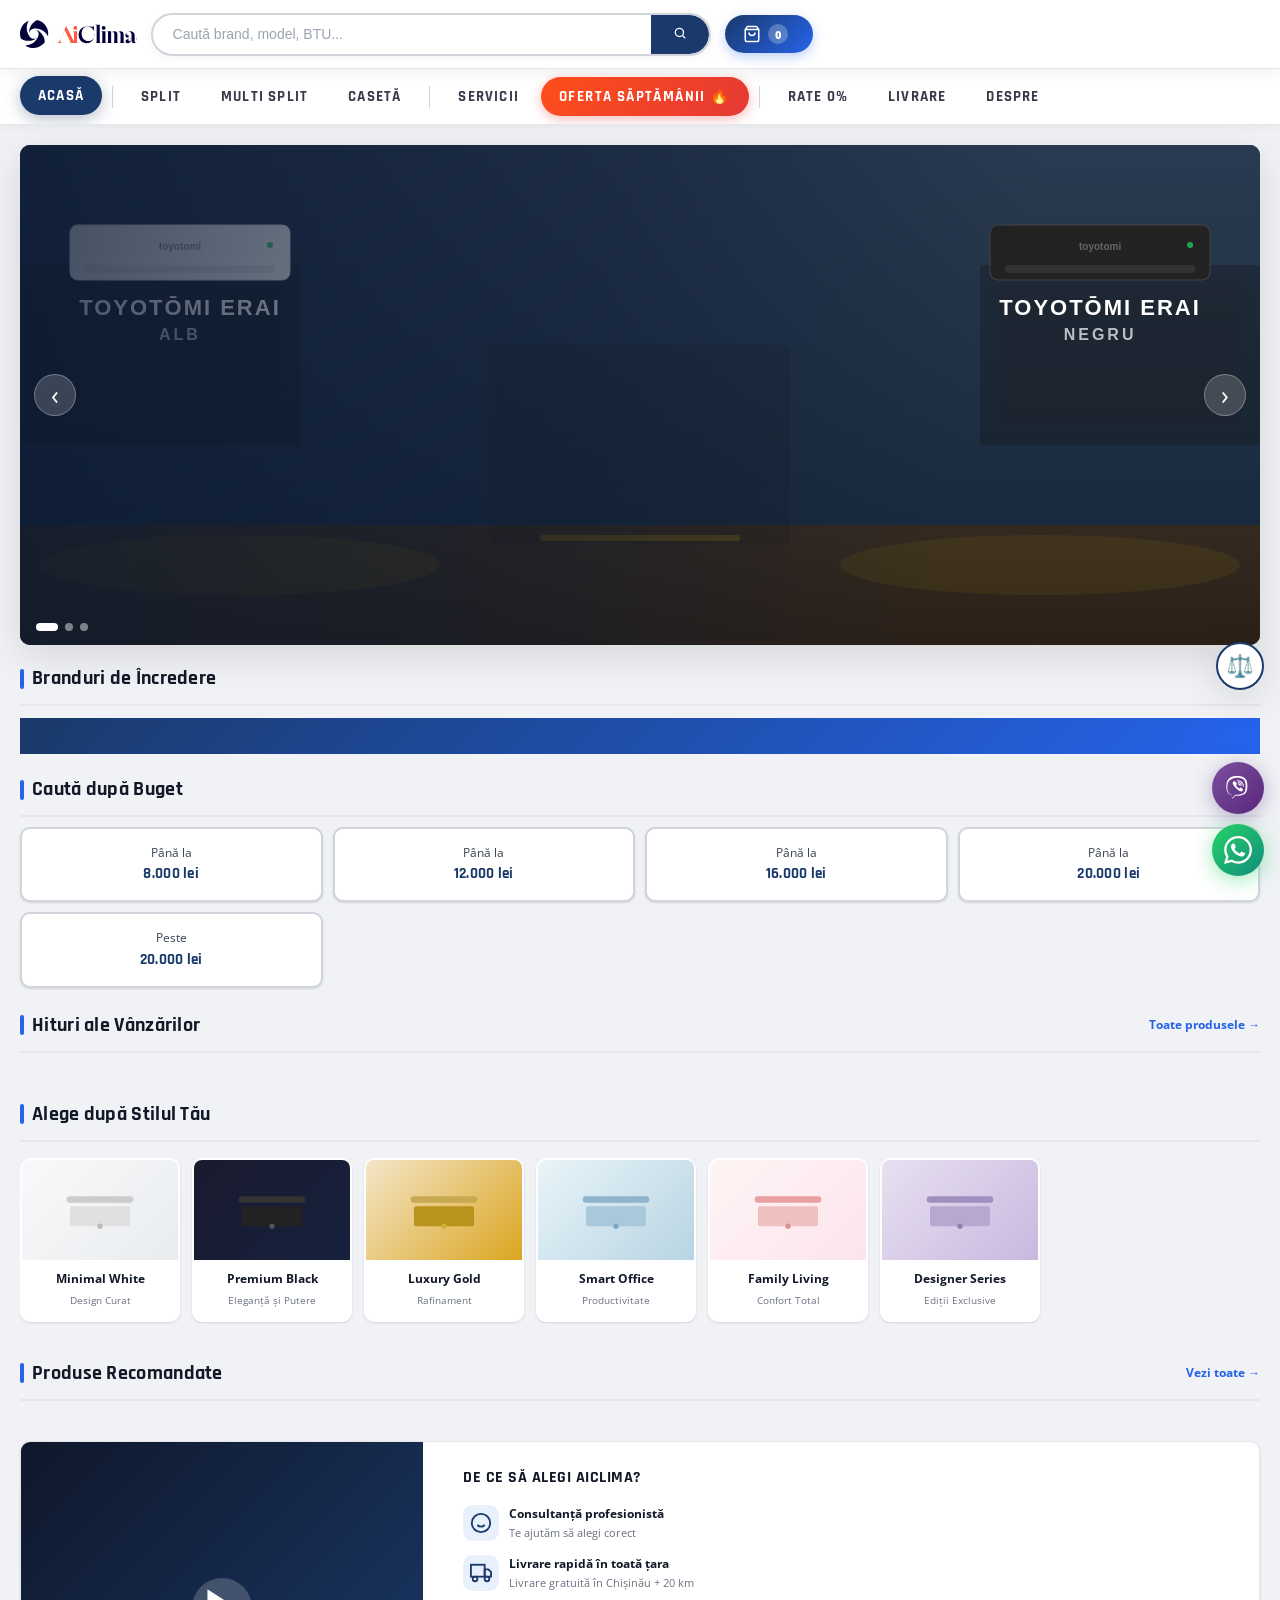
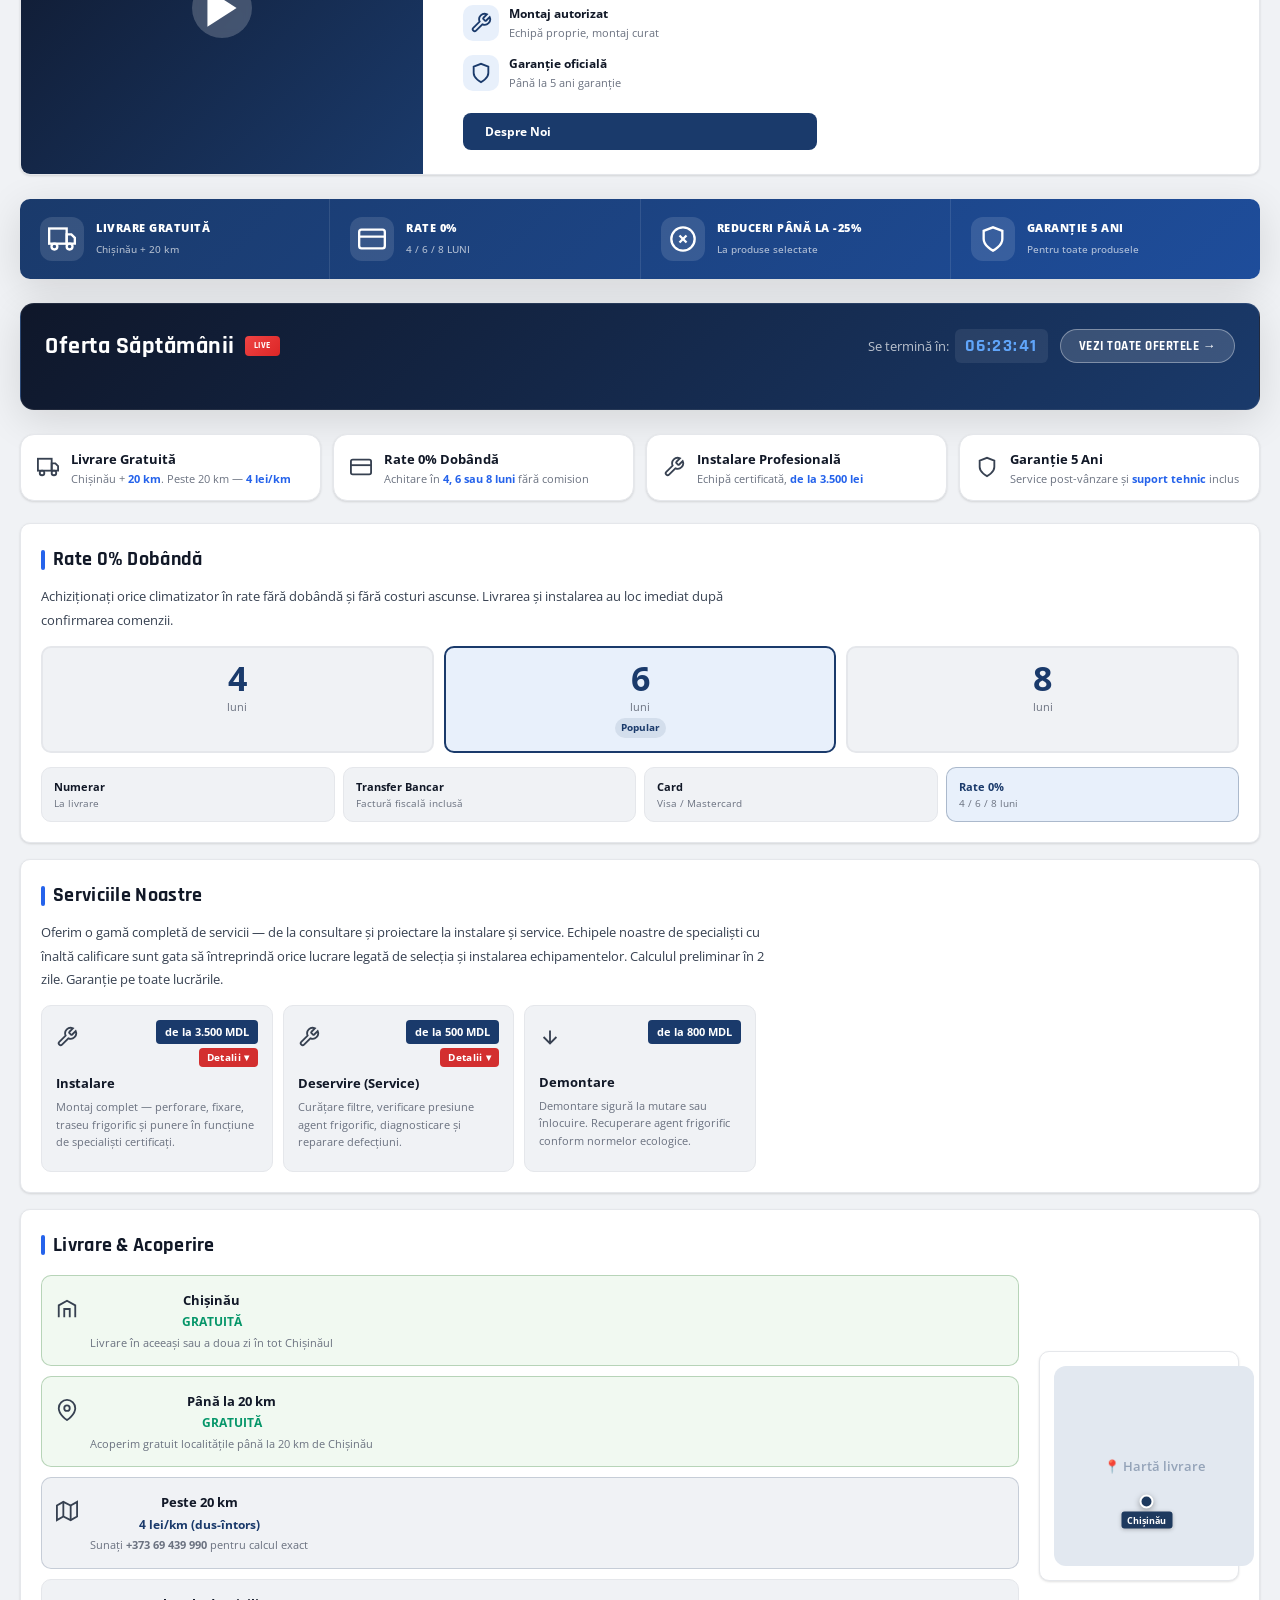
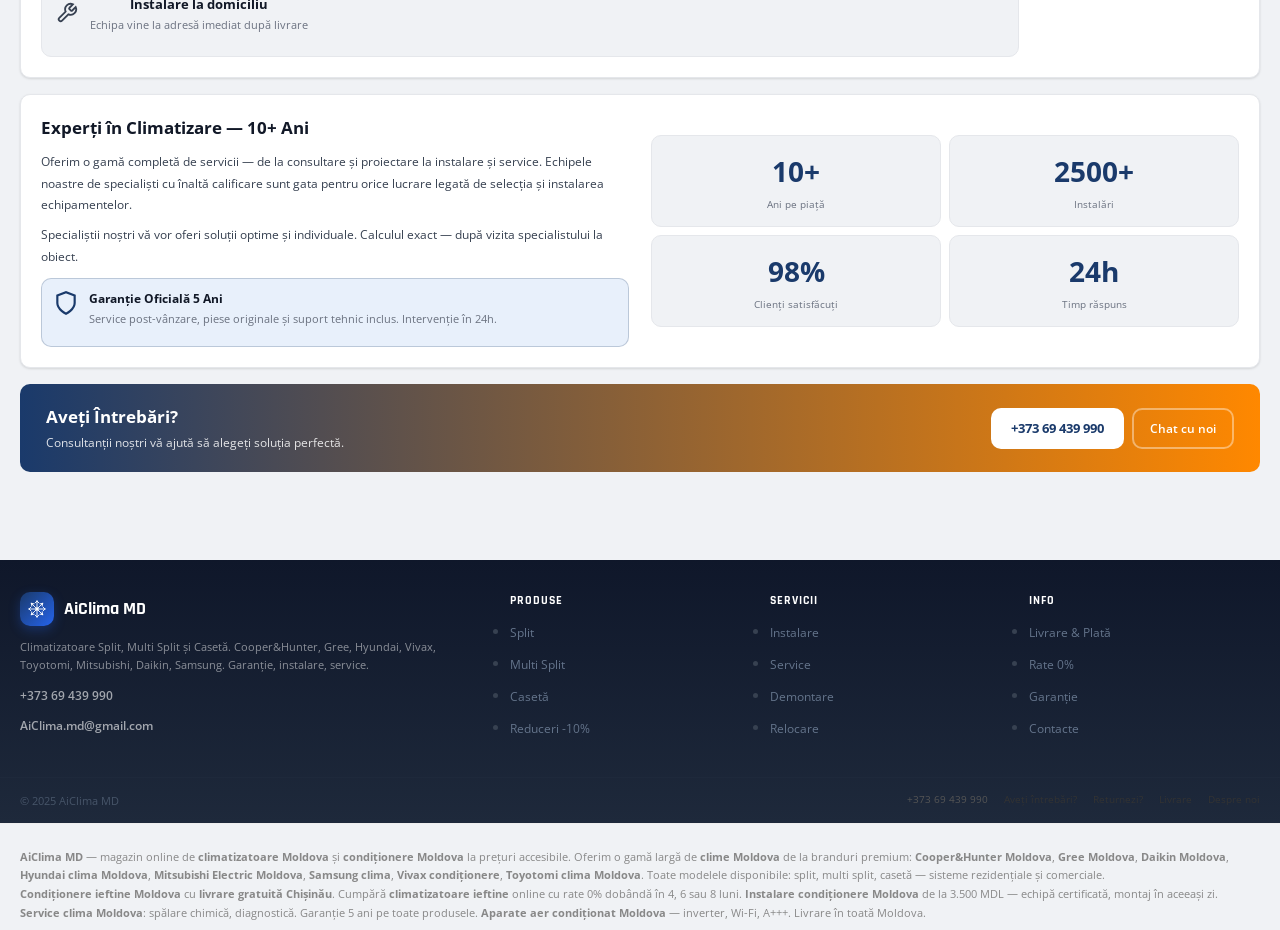
==== commit 36ed816e: "Rename index (1).html to index.html" ====
--- a/index.html
+++ b/index.html
@@ -534,17 +534,17 @@
 #offerCountdown,#offerCountdown2{font-family:'Rajdhani',sans-serif;font-size:18px;font-weight:800;color:#60a5fa;background:rgba(255,255,255,.08);padding:3px 10px;border-radius:6px;letter-spacing:1.5px}
 .offer-sec .pcard{border-color:rgba(255,255,255,.1)}
 .offer-sec .pcard:hover{border-color:rgba(255,255,255,.3)} /* ── BRAND CAROUSEL ── */
-.brand-carousel-wrap{margin:24px 0;overflow:hidden;position:relative;background:#fff;border:1px solid var(--border);border-radius:var(--r);box-shadow:var(--shadow)}
-.brand-carousel-wrap::before,.brand-carousel-wrap::after{content:'';position:absolute;top:0;bottom:0;width:60px;z-index:2;pointer-events:none}
-.brand-carousel-wrap::before{left:0;background:linear-gradient(to right,#fff,transparent)}
-.brand-carousel-wrap::after{right:0;background:linear-gradient(to left,#fff,transparent)}
-.brand-carousel-track{display:flex;align-items:center;gap:0;animation:brandScroll 28s linear infinite;width:max-content}
+.brand-carousel-outer{background:linear-gradient(135deg,#1a3a6b 0%,#2563eb 100%);padding:0;margin:0;overflow:hidden;position:relative;width:100%}
+.brand-carousel-outer::before,.brand-carousel-outer::after{content:'';position:absolute;top:0;bottom:0;width:80px;z-index:2;pointer-events:none}
+.brand-carousel-outer::before{left:0;background:linear-gradient(to right,#1a3a6b,transparent)}
+.brand-carousel-outer::after{right:0;background:linear-gradient(to left,#2563eb,transparent)}
+.brand-carousel-wrap{overflow:hidden;position:relative;padding:18px 0}
+.brand-carousel-track{display:flex;align-items:center;gap:0;animation:brandScroll 32s linear infinite;width:max-content}
 .brand-carousel-track:hover{animation-play-state:paused}
 @keyframes brandScroll{0%{transform:translateX(0)}100%{transform:translateX(-50%)}}
-.brand-item{display:flex;flex-direction:column;align-items:center;justify-content:center;padding:16px 32px;cursor:pointer;transition:.2s;flex-shrink:0;gap:5px;border-right:1px solid var(--border);min-width:140px}
-.brand-item:hover{background:var(--blue-xlight)}
-.brand-item:hover .brand-logo-text{color:var(--blue-main)}
-.brand-logo-svg{height:36px;display:flex;align-items:center;justify-content:center}
+.brand-item{display:flex;flex-direction:column;align-items:center;justify-content:center;padding:12px 40px;cursor:pointer;transition:.2s;flex-shrink:0;gap:5px;min-width:140px;opacity:.85}
+.brand-item:hover{opacity:1;transform:scale(1.08)}
+.brand-logo-svg{height:38px;display:flex;align-items:center;justify-content:center}
 .brand-logo-svg svg{height:100%;width:auto}
 .brand-logo-text{font-family:'Rajdhani',sans-serif;font-size:13px;font-weight:700;color:var(--muted);text-transform:uppercase;letter-spacing:.8px;transition:.2s} /* ── OFFER section link ── */
 .offer-see-all{display:inline-flex;align-items:center;gap:6px;padding:8px 18px;background:rgba(255,255,255,.15);color:#fff;border:1.5px solid rgba(255,255,255,.35);border-radius:30px;font-size:13px;font-weight:700;cursor:pointer;transition:.2s;font-family:'Rajdhani',sans-serif;letter-spacing:.5px;text-transform:uppercase}
@@ -772,7 +772,7 @@
 /* ── HERO LIFESTYLE FIX ── */
 .hs-slide img{width:100%;height:100%;object-fit:cover;object-position:center}
 </style><script async src="https://www.googletagmanager.com/gtag/js?id=G-XXXXXXXXXX"></script><script> window.dataLayer = window.dataLayer || []; function gtag(){dataLayer.push(arguments);} gtag('js', new Date()); gtag('config', 'G-XXXXXXXXXX');
-</script></head><body><a href="#main-content" class="skip-link" style="position:absolute;top:-40px;left:0;background:var(--blue-main);color:#fff;padding:8px 16px;z-index:9999;font-size:14px;font-weight:700;transition:.2s;border-radius:0 0 8px 0" onfocus="this.style.top='0'" onblur="this.style.top='-40px'">Salt la conținut</a><noscript><div style="background:#1a3a6b;color:#fff;text-align:center;padding:16px;font-size:14px;font-weight:700"> AiClima MD — Magazin de climatizatoare în Moldova. Activați JavaScript pentru experiența completă a site-ului. </div></noscript><header role="banner" aria-label="Header principal AiClima"><div class="hd-i"><div class="logo" onclick="goHome()"><svg id="Layer_2" xmlns="http://www.w3.org/2000/svg" viewBox="0 0 1336.55 320.97" height="28" style="display:block;width:auto"><defs><style>.cls-1{fill:#ff5844}.cls-2{fill:#020039}</style></defs><g id="Layer_1-2"><g><path class="cls-2" d="M321.74,134.92c2.46,17.6,1.97,34.94-1.11,51.49-8.77-17.66-20.67-33.35-34.88-46.43-22.2-20.48-50.06-34.59-80.47-40.02-15.75-2.83-32.2-3.32-48.9-1.13-.52.06-1.05.13-1.56.2-.51.07-1.04.15-1.56.23-30.27,5.05-51.47,32.6-48.76,63.02-1.83-16.59-1.04-32.9,2.05-48.51,5.78-29.3,19.65-56.11,39.47-77.62,13.73-14.9,30.32-27.26,49.04-36.15,48.2,9.85,89.56,41.59,111.49,85.73,7.5,15.07,12.73,31.59,15.2,49.19Z"/><path class="cls-2" d="M108.49,313.96c-17-5.18-32.51-12.94-46.23-22.7,19.72-.51,38.95-4.69,56.81-12.07,27.93-11.5,52.47-30.82,70.2-56.11,9.21-13.09,16.58-27.8,21.63-43.87.17-.49.32-1,.47-1.5.15-.5.31-1.01.44-1.51,8.18-29.57-7.87-60.41-36.6-70.78,15.82,5.33,30.28,12.92,43.13,22.3,24.13,17.59,42.6,41.47,53.76,68.51,7.72,18.73,11.94,38.98,12.11,59.71-29.24,39.56-75.46,63.69-124.72,64.98-16.83.45-34.01-1.76-51.01-6.95Z"/><path class="cls-2" d="M55.87,35.39c13.48-11.58,28.34-20.53,43.93-26.88-10.12,16.93-16.9,35.41-20.23,54.44-5.25,29.74-2.07,60.81,9.79,89.34,6.13,14.79,14.6,28.89,25.47,41.77.33.4.67.81,1.01,1.2.34.39.69.8,1.04,1.18,20.6,22.74,55.24,25.7,79.38,6.99-12.97,10.5-27.13,18.65-41.93,24.48-27.78,10.96-57.84,13.77-86.64,8.71-19.95-3.51-39.31-10.79-56.91-21.75C-6.99,169-2.62,117.04,22.68,74.75c8.63-14.45,19.7-27.78,33.18-39.36Z"/><path class="cls-1" d="M426.56,263.66c0-.44.29-.73.73-.73h.44c8.64,0,21.24-11.87,37.79-49.37l62.55-141.36c.15-.29.29-.59,1.03-.59s.88.29,1.03.59l82.32,163.62c8.5,16.85,16.26,27.1,26.81,27.1h1.03c.44,0,.73.29.73.73s-.29.73-.73.73h-74.71c-.44,0-.73-.29-.73-.73s.29-.73.73-.73h.44c8.79,0,12.6-3.22,12.6-8.79,0-3.52-1.46-8.06-4.1-13.33l-26.95-53.47c-2.93-5.71-6.15-6.74-9.67-6.74h-50.39c-4.39,0-6.88,2.49-9.38,8.06l-9.52,21.68c-4.69,10.84-6.74,20.21-6.74,27.98,0,15.67,8.35,24.61,19.78,24.61h1.03c.44,0,.73.29.73.73s-.29.73-.73.73h-55.37c-.44,0-.73-.29-.73-.73ZM541.26,176.36c0-1.03-.44-2.49-1.46-4.39l-28.86-57.42-26.22,59.18c-.59,1.32-.88,2.34-.88,3.08,0,1.9,1.76,2.34,4.1,2.34h49.07c2.34,0,4.25-.59,4.25-2.78Z"/><path class="cls-1" d="M603.83,263.66c0-.44.29-.73.73-.73h2.05c9.23,0,12.3-7.47,12.3-20.21v-94.34c0-12.74-2.05-17.29-12.74-17.29h-1.61c-.44,0-.73-.29-.73-.73s.29-.73.73-.73c17.14,0,32.96-.29,48.34-1.46.88,0,1.46.44,1.46,1.46v113.09c0,12.74,3.08,20.21,12.3,20.21h1.9c.44,0,.73.29.73.73s-.29.73-.73.73h-64.01c-.44,0-.73-.29-.73-.73ZM613.35,90.96c0-12.01,8.2-20.8,20.95-20.8s20.95,8.79,20.95,20.8-8.2,20.8-20.95,20.8-20.95-8.79-20.95-20.8Z"/><path class="cls-2" d="M671.81,171.82c0-59.47,41.02-100.2,104.01-100.2,22.85,0,45.12,6.45,55.96,6.45,8.64,0,12.16-3.66,12.16-13.04,0-1.76,0-2.93-.15-4.83,0-.44.29-.73.73-.73s.73.15.73.73l4.25,65.77c0,.59-.29.73-.73.73-.29,0-.59-.15-.73-.59-10.25-23.88-31.49-53.03-73.1-53.03-37.06,0-68.41,29.74-68.41,81.59s31.79,86.87,76.32,86.87c37.65,0,68.7-25.05,68.7-61.82,0-12.89-4.54-16.99-4.54-20.36,0-1.32.88-2.2,1.9-2.2,4.1,0,4.39,10.99,4.39,18.16,0,38.53-28.27,91.11-91.11,91.11-53.47,0-90.38-42.48-90.38-94.63Z"/><path class="cls-2" d="M863.56,263.66c0-.44.29-.73.73-.73h2.05c9.23,0,12.3-7.47,12.3-20.21V74.26c0-12.74-2.05-17.29-12.74-17.29h-1.61c-.44,0-.73-.29-.73-.73s.29-.73.73-.73c17.14,0,32.96-.29,48.34-1.46.88,0,1.46.44,1.46,1.46v187.21c0,12.74,3.08,20.21,12.3,20.21h1.9c.44,0,.73.29.73.73s-.29.73-.73.73h-64.01c-.44,0-.73-.29-.73-.73Z"/><path class="cls-2" d="M928.74,263.66c0-.44.29-.73.73-.73h2.05c9.23,0,12.3-7.47,12.3-20.21v-94.34c0-12.74-2.05-17.29-12.74-17.29h-1.61c-.44,0-.73-.29-.73-.73s.29-.73.73-.73c17.14,0,32.96-.29,48.34-1.46.88,0,1.46.44,1.46,1.46v113.09c0,12.74,3.08,20.21,12.3,20.21h1.9c.44,0,.73.29.73.73s-.29.73-.73.73h-64.01c-.44,0-.73-.29-.73-.73ZM938.26,90.96c0-12.01,8.2-20.8,20.95-20.8s20.95,8.79,20.95,20.8-8.2,20.8-20.95,20.8-20.95-8.79-20.95-20.8Z"/><path class="cls-2" d="M993.93,263.66c0-.44.29-.73.73-.73h2.2c9.23,0,12.3-7.47,12.3-20.21v-94.34c0-12.74-2.05-17.29-12.74-17.29h-1.61c-.44,0-.73-.29-.73-.73s.29-.73.73-.73c17.14,0,32.96-.29,48.34-1.46.88,0,1.46.44,1.46,1.46v3.81c0,6.45-.59,11.43-1.9,21.24h1.61c3.96-16.26,16.99-27.1,36.77-27.1,18.16,0,31.2,9.23,33.69,27.1h1.17c3.96-16.26,16.99-27.1,36.77-27.1s35.16,11.72,35.16,34.57v80.57c0,12.74,3.08,20.21,12.3,20.21h1.9c.44,0,.73.29.73.73s-.29.73-.73.73h-63.87c-.44,0-.73-.29-.73-.73s.29-.73.73-.73h1.9c9.23,0,12.3-7.47,12.3-20.21v-80.86c0-13.77-4.69-23.44-16.55-23.44-13.62,0-19.63,12.89-19.63,25.78v78.52c0,12.74,3.08,20.21,12.3,20.21h1.9c.44,0,.73.29.73.73s-.29.73-.73.73h-63.87c-.44,0-.73-.29-.73-.73s.29-.73.73-.73h1.9c9.23,0,12.3-7.47,12.3-20.21v-80.86c0-13.77-4.69-23.44-16.55-23.44-13.62,0-19.63,12.89-19.63,25.78v78.52c0,12.74,3.08,20.21,12.3,20.21h1.9c.44,0,.73.29.73.73s-.29.73-.73.73h-64.16c-.44,0-.73-.29-.73-.73Z"/><path class="cls-2" d="M1209.84,243.89c0-16.99,15.67-23.14,34.57-29.44,10.25-3.37,20.51-6.45,34.42-9.96v-31.93c0-25.63-12.45-39.4-32.67-39.4-14.65,0-27.25,9.52-27.25,21.83,0,9.96,4.69,13.33,13.48,15.67,7.76,2.05,15.67,5.57,15.67,16.99,0,8.5-6.74,15.38-16.99,15.38-13.33,0-22.12-11.28-22.12-27.25,0-37.06,30.62-48.19,52.29-48.19,35.16,0,53.03,19.48,53.03,47.31v70.31c0,7.18,3.08,10.55,8.06,10.55,9.08,0,12.74-12.16,12.74-23.44,0-14.36-5.57-18.6-5.57-21.68,0-1.03.59-1.9,1.61-1.9s2.05.88,2.93,3.08c.59,1.61,2.49,7.47,2.49,18.46,0,21.97-9.81,36.18-30.91,36.18-14.94,0-26.81-7.91-26.81-27.39v-15.97c-4.83,21.09-20.36,43.36-45.41,43.36-14.94,0-23.58-9.23-23.58-22.56ZM1255.4,242.13c11.57,0,18.9-8.64,21.83-17.58,1.03-3.08,1.61-6.3,1.61-9.08v-9.67c-10.25,2.78-22.41,6.15-32.67,9.67-1.76,3.81-2.78,8.94-2.78,13.33,0,8.64,4.25,13.33,12.01,13.33Z"/></g></g></svg></div><div class="hamburger" onclick="toggleMenu()"><span></span><span></span><span></span></div><button class="search-icon" onclick="toggleSearch()" aria-label="Caută"><svg width="16" height="16" viewBox="0 0 24 24" fill="none" stroke="currentColor" stroke-width="2.2"><circle cx="11" cy="11" r="7"/><path d="m21 21-4.3-4.3"/></svg></button><div class="srch" id="searchBar"><input type="text" id="sInput" placeholder="Caută brand, model, BTU..." oninput="liveSearch(this.value)" onkeyup="liveSearch(this.value)"><button class="srch-btn" onclick="liveSearch(document.getElementById('sInput').value)" aria-label="Caută"><svg width="14" height="14" viewBox="0 0 24 24" fill="none" stroke="currentColor" stroke-width="2.2"><circle cx="11" cy="11" r="7"/><path d="m21 21-4.3-4.3"/></svg></button></div><button class="cart-hbtn" onclick="openCart()"><svg width="18" height="18" viewBox="0 0 24 24" fill="none" stroke="currentColor" stroke-width="2"><path d="M6 2 3 6v14a2 2 0 002 2h14a2 2 0 002-2V6l-3-4z"/><line x1="3" y1="6" x2="21" y2="6"/><path d="M16 10a4 4 0 01-8 0"/></svg><span class="cn" id="cartCount">0</span><span class="cart-total-hd" id="cartTotalHd"></span></button></div></header><div class="mob-menu" id="mobMenu"><div class="mob-menu-item" onclick="goHome();closeMenu()">Acasă</div><div class="mob-menu-item" onclick="goPage('Split');closeMenu()">Split</div><div class="mob-menu-item" onclick="goPage('Multi');closeMenu()">Multi Split</div><div class="mob-menu-item" onclick="goPage('Caseta');closeMenu()">Casetă</div><div class="mob-menu-item offer" onclick="scrollSec('offer-sec');closeMenu()">Oferta Săptămânii</div><div class="mob-menu-item" onclick="scrollSec('svc-sec');closeMenu()">Servicii</div><div class="mob-menu-item" onclick="scrollSec('rate-sec');closeMenu()">Rate 0%</div><div class="mob-menu-item" onclick="scrollSec('del-sec');closeMenu()">Livrare</div><div class="mob-menu-item" onclick="scrollSec('about-sec');closeMenu()">ℹ️ Despre</div></div><nav class="catnav" role="navigation" aria-label="Navigare categorii"><div class="cn-i"><div class="cnl active" id="nav-home" onclick="goHome();navAct(this)">Acasă</div><div class="cndiv"></div><div class="cnl" id="nav-split" onclick="goPage('Split');navAct(this)">Split</div><div class="cnl" id="nav-multi" onclick="goPage('Multi');navAct(this)">Multi Split</div><div class="cnl" id="nav-caseta" onclick="goPage('Caseta');navAct(this)">Casetă</div><div class="cndiv"></div><div class="cnl" onclick="scrollSec('svc-sec')">Servicii</div><div class="cnl cnl-offer" onclick="scrollSec('offer-sec')">Oferta Săptămânii 🔥</div><div class="cndiv"></div><div class="cnl" onclick="scrollSec('rate-sec')">Rate 0%</div><div class="cnl" onclick="scrollSec('del-sec')">Livrare</div><div class="cnl" onclick="scrollSec('about-sec')">Despre</div></div></nav><div class="float-cmp"><button class="float-cmp-btn" onclick="openCmpDrawer()" title="Comparare produse"><img loading="lazy" src="[data-uri]" class="cmp-icon-img"/><span class="float-cmp-badge" id="cmpBadge">0</span></button></div><a class="viber-fab" href="viber://chat?number=%2B37369439990" target="_blank" rel="noopener noreferrer" title="Viber"><svg viewBox="0 0 48 48" xmlns="http://www.w3.org/2000/svg"><path d="M24.3 3C20.2 3.1 12.7 3.8 9 7.1 5.7 10.4 4.3 14.6 4.1 19.6c-.2 5-.3 14.3 8.8 16.6l-.01 3.8s-.06 1.54.96 1.85c1.23.38 1.95-.79 3.13-2.06.64-.69 1.53-1.71 2.2-2.49 6.06.51 10.72-.65 11.25-.83 1.23-.41 8.21-1.29 9.35-10.58 1.17-9.58-.56-15.62-3.65-18.35C33.24 4.97 27.77 3.05 23.07 3h-.01c-.25 0-.5-.01-.76 0zM24 6.3c2.37.04 7.1.86 9.66 3.16 2.66 2.35 4.16 7.89 3.11 16.41-.98 8.01-6.91 8.52-7.94 8.86-.45.15-4.58 1.15-9.8.86 0 0-3.88 4.69-5.1 5.91-.18.19-.41.26-.56.23-.21-.04-.27-.25-.27-.55.01-.43.03-5.42.03-5.42-7.88-1.95-7.42-10.05-7.3-14.33.12-4.28 1.12-7.8 3.4-10.08C12.36 8.23 18.01 6.5 21.32 6.3H24zm-.5 4.28c-1.1 0-1.1 1.66 0 1.66 3.05.17 5.45 1.43 7.12 3.74.77 1.06 1.28 2.24 1.55 3.54.12.57.19.99.26 1.66.15 1.1 1.85.96 1.7-.12a12.13 12.13 0 00-.29-1.86c-.32-1.52-.93-2.91-1.81-4.14-1.94-2.69-4.74-4.17-8.14-4.16-.13 0-.26 0-.39-.01v.69zm-5.56 1.34c-.41-.02-.75.14-1 .4-.51.51-.98 1.06-1.41 1.64-.5.66-.7 1.36-.58 1.76.02.55.19 1.08.4 1.58.87 2.07 2.12 3.93 3.6 5.62a22.14 22.14 0 006.4 5.39c.89.48 1.76.99 2.74 1.3.96.3 2.06.42 2.86-.16.62-.46 1.13-1.02 1.61-1.61.4-.48.36-1.15-.03-1.63l-2.91-2.69c-.51-.47-1.21-.45-1.73-.02l-1.34 1.03c-.33.25-.76.22-1.08.01l-.07-.04a15.38 15.38 0 01-2.59-2.03 15.4 15.4 0 01-2.03-2.59l-.04-.07c-.2-.31-.23-.75.01-1.08l1.03-1.34c.43-.52.45-1.22-.02-1.73l-2.69-2.91a1.19 1.19 0 00-.89-.48c-.06 0-.12-.01-.19-.01zm6.22 1.58c-1.1-.1-1.23 1.56-.13 1.66 1.44.12 2.61.66 3.51 1.64.6.65.96 1.42 1.12 2.29.18 1.09 1.85.83 1.67-.26a5.96 5.96 0 00-1.38-2.83c-1.12-1.21-2.56-1.89-4.3-2.16-.16-.02-.32-.03-.49-.04v.7zm.3 2.58c-1.07-.08-1.2 1.55-.13 1.66 1.46.3 2.2 1.04 2.34 2.14.15 1.1 1.85.82 1.7-.15-.2-1.65-1.33-2.78-3.28-3.26a2.57 2.57 0 00-.63-.09v.7z" fill="#fff"/></svg></a><a class="wa-fab" href="https://wa.me/37369439990?text=Bună ziua! Sunt interesat de un climatizator." target="_blank" rel="noopener noreferrer" title="WhatsApp"><svg viewBox="0 0 24 24" xmlns="http://www.w3.org/2000/svg"><path d="M17.472 14.382c-.297-.149-1.758-.867-2.03-.967-.273-.099-.471-.148-.67.15-.197.297-.767.966-.94 1.164-.173.199-.347.223-.644.075-.297-.15-1.255-.463-2.39-1.475-.883-.788-1.48-1.761-1.653-2.059-.173-.297-.018-.458.13-.606.134-.133.298-.347.446-.52.149-.174.198-.298.298-.497.099-.198.05-.371-.025-.52-.075-.149-.669-1.612-.916-2.207-.242-.579-.487-.5-.669-.51-.173-.008-.371-.01-.57-.01-.198 0-.52.074-.792.372-.272.297-1.04 1.016-1.04 2.479 0 1.462 1.065 2.875 1.213 3.074.149.198 2.096 3.2 5.077 4.487.709.306 1.262.489 1.694.625.712.227 1.36.195 1.871.118.571-.085 1.758-.719 2.006-1.413.248-.694.248-1.289.173-1.413-.074-.124-.272-.198-.57-.347m-5.421 7.403h-.004a9.87 9.87 0 01-5.031-1.378l-.361-.214-3.741.982.998-3.648-.235-.374a9.86 9.86 0 01-1.51-5.26c.001-5.45 4.436-9.884 9.888-9.884 2.64 0 5.122 1.03 6.988 2.898a9.825 9.825 0 012.893 6.994c-.003 5.45-4.437 9.884-9.885 9.884m8.413-18.297A11.815 11.815 0 0012.05 0C5.495 0 .16 5.335.157 11.892c0 2.096.547 4.142 1.588 5.945L.057 24l6.305-1.654a11.882 11.882 0 005.683 1.448h.005c6.554 0 11.89-5.335 11.893-11.893a11.821 11.821 0 00-3.48-8.413z"/></svg><span class="wa-tooltip">WhatsApp</span></a><div class="chat-bubble" id="chatBubble"><div class="cb-head"><div class="cb-av" style="background:linear-gradient(135deg,var(--blue-main),var(--blue-light));color:#fff;font-weight:800;font-size:14px">A</div><div><h4>AiClima MD</h4><p><span style="display:inline-block;width:8px;height:8px;background:#22c55e;border-radius:50%;margin-right:5px;vertical-align:middle"></span>Online · Răspundem rapid</p></div><button class="cb-head-x" onclick="toggleChat()">×</button></div><div class="cb-body"><div class="cb-msgs" id="cbMsgs"><div class="cb-msg-bot">Bună ziua! Cu ce vă putem ajuta? Întrebați despre orice produs, preț sau instalare.</div></div><div class="cb-input-row"><input class="cb-input" id="cbInput" type="text" placeholder="Scrieți un mesaj..." onkeydown="if(event.key==='Enter')sendChat()"><button class="cb-send" onclick="sendChat()"><svg viewBox="0 0 24 24"><line x1="22" y1="2" x2="11" y2="13"/><polygon points="22 2 15 22 11 13 2 9 22 2"/></svg></button></div><button class="cb-wa-btn" onclick="openWhatsApp()"><svg width="14" height="14" viewBox="0 0 24 24" fill="none" stroke="currentColor" stroke-width="2" style="display:inline;vertical-align:middle;margin-right:5px"><path d="M21 15a2 2 0 01-2 2H7l-4 4V5a2 2 0 012-2h14a2 2 0 012 2z"/></svg> Continuați pe WhatsApp </button><div class="cb-footer">Mesajele sunt primite direct de echipa noastră</div></div></div><div class="view active" id="vHome"><div class="pw" id="main-content"><div class="hero-slider" id="heroSlider"><div class="hs-track" id="hsTrack"><div class="hs-slide"><img src="data:image/svg+xml,%3Csvg xmlns='http://www.w3.org/2000/svg' viewBox='0 0 1400 500'%3E%3Cdefs%3E%3ClinearGradient id='room' x1='0' y1='0' x2='1' y2='1'%3E%3Cstop offset='0%25' stop-color='%23141e30'/%3E%3Cstop offset='50%25' stop-color='%231a2940'/%3E%3Cstop offset='100%25' stop-color='%23243b55'/%3E%3C/linearGradient%3E%3ClinearGradient id='wall' x1='0' y1='0' x2='0' y2='1'%3E%3Cstop offset='0%25' stop-color='%232a3a50'/%3E%3Cstop offset='100%25' stop-color='%231a2a3e'/%3E%3C/linearGradient%3E%3ClinearGradient id='floor' x1='0' y1='0' x2='0' y2='1'%3E%3Cstop offset='0%25' stop-color='%23352a20'/%3E%3Cstop offset='100%25' stop-color='%232a2018'/%3E%3C/linearGradient%3E%3ClinearGradient id='glow1' x1='0' y1='0' x2='0' y2='1'%3E%3Cstop offset='0%25' stop-color='%23ffd700' stop-opacity='.3'/%3E%3Cstop offset='100%25' stop-color='%23ffd700' stop-opacity='0'/%3E%3C/linearGradient%3E%3C/defs%3E%3Crect width='1400' height='500' fill='url(%23room)'/%3E%3Crect y='380' width='1400' height='120' fill='url(%23floor)'/%3E%3Crect x='0' y='0' width='1400' height='380' fill='url(%23wall)'/%3E%3Crect x='80' y='120' width='280' height='180' rx='4' fill='%23111' opacity='.3'/%3E%3Crect x='100' y='140' width='240' height='140' rx='2' fill='%23222' opacity='.2'/%3E%3Crect x='1040' y='120' width='280' height='180' rx='4' fill='%23111' opacity='.3'/%3E%3Crect x='1060' y='140' width='240' height='140' rx='2' fill='%23222' opacity='.2'/%3E%3Crect x='550' y='200' width='300' height='200' rx='6' fill='%23181818' opacity='.15'/%3E%3Cellipse cx='300' cy='420' rx='200' ry='30' fill='%23ffd700' opacity='.06'/%3E%3Cellipse cx='1100' cy='420' rx='200' ry='30' fill='%23ffd700' opacity='.06'/%3E%3Crect x='130' y='80' width='220' height='55' rx='8' fill='%23f0f0f0' stroke='%23ddd' stroke-width='1'/%3E%3Crect x='145' y='120' width='190' height='8' rx='3' fill='%23e0e0e0'/%3E%3Ccircle cx='330' cy='100' r='3' fill='%2322c55e' opacity='.8'/%3E%3Ctext x='240' y='105' text-anchor='middle' fill='%23999' font-family='Arial' font-size='10' font-weight='600'%3Etoyotomi%3C/text%3E%3Crect x='1050' y='80' width='220' height='55' rx='8' fill='%23222' stroke='%23444' stroke-width='1'/%3E%3Crect x='1065' y='120' width='190' height='8' rx='3' fill='%23333'/%3E%3Ccircle cx='1250' cy='100' r='3' fill='%2322c55e' opacity='.8'/%3E%3Ctext x='1160' y='105' text-anchor='middle' fill='%23666' font-family='Arial' font-size='10' font-weight='600'%3Etoyotomi%3C/text%3E%3Ctext x='240' y='170' text-anchor='middle' fill='%23fff' font-family='Rajdhani,Arial' font-size='22' font-weight='800' letter-spacing='2'%3ETOYOTŌMI ERAI%3C/text%3E%3Ctext x='240' y='195' text-anchor='middle' fill='rgba(255,255,255,.7)' font-family='Rajdhani,Arial' font-size='16' font-weight='600' letter-spacing='3'%3EALB%3C/text%3E%3Ctext x='1160' y='170' text-anchor='middle' fill='%23fff' font-family='Rajdhani,Arial' font-size='22' font-weight='800' letter-spacing='2'%3ETOYOTŌMI ERAI%3C/text%3E%3Ctext x='1160' y='195' text-anchor='middle' fill='rgba(255,255,255,.7)' font-family='Rajdhani,Arial' font-size='16' font-weight='600' letter-spacing='3'%3ENEGRU%3C/text%3E%3Crect x='600' y='390' width='200' height='6' rx='3' fill='%23ffd700' opacity='.15'/%3E%3C/svg%3E" alt="Climatizatoare Moldova AiClima" loading="eager"/></div><div class="hs-slide"><img src="[data-uri]" alt="Cooper Hunter Moldova AiClima" loading="eager"/></div></div><div class="hs-slide"><img src="[data-uri]" alt="AiClima Cooper Hunter Moldova" loading="lazy"/></div><div class="hs-dots" id="hsDots"><span class="hs-dot active" onclick="goSlide(0)"></span><span class="hs-dot" onclick="goSlide(1)"></span><span class="hs-dot" onclick="goSlide(2)"></span></div><button class="hs-arr hs-prev" onclick="shiftSlide(-1)">&#8249;</button><button class="hs-arr hs-next" onclick="shiftSlide(1)">&#8250;</button><div class="hs-overlay" style="display:none"><div class="hs-overlay-inner"><h1 class="hs-title">Climatizatoare<br><em>Profesionale</em></h1><div class="hero-btns" style="margin-top:14px;justify-content:center"><button class="hs-offer-btn" onclick="goOfferPage()"> OFERTA SĂPTĂMÂNII <span class="hs-offer-arrow">→</span></button></div><div class="hs-week-timer" id="weekTimer"><div class="hwt-label">Oferta expiră în:</div><div class="hwt-units"><div class="hwt-unit"><span id="wt-days">0</span><div>zile</div></div><div class="hwt-sep">:</div><div class="hwt-unit"><span id="wt-hours">00</span><div>ore</div></div><div class="hwt-sep">:</div><div class="hwt-unit"><span id="wt-mins">00</span><div>min</div></div><div class="hwt-sep">:</div><div class="hwt-unit"><span id="wt-secs">00</span><div>sec</div></div></div></div></div></div></div><div class="sh" style="margin-top:16px;margin-bottom:12px"><h2>Branduri de Încredere</h2></div><div class="brand-carousel-wrap"><div class="brand-carousel-track" id="brandTrack"></div></div><div class="sh" style="margin-top:20px;margin-bottom:10px"><h2>Caută după Buget</h2></div><div class="budget-filters" id="budgetFilters"><button class="bdf" onclick="filterByBudget(8000,this)"><span class="bdf-label">Până la</span><strong>8.000 lei</strong></button><button class="bdf" onclick="filterByBudget(12000,this)"><span class="bdf-label">Până la</span><strong>12.000 lei</strong></button><button class="bdf" onclick="filterByBudget(16000,this)"><span class="bdf-label">Până la</span><strong>16.000 lei</strong></button><button class="bdf" onclick="filterByBudget(20000,this)"><span class="bdf-label">Până la</span><strong>20.000 lei</strong></button><button class="bdf" onclick="filterByBudget(99999,this)"><span class="bdf-label">Peste</span><strong>20.000 lei</strong></button></div><div class="sh"><h2>Hituri ale Vânzărilor</h2><div class="sh-more" onclick="goCat('all')">Toate produsele →</div></div><div class="pgrid" id="hitsGrid"></div><div class="recent-sec" id="recentSec" style="display:none"><div class="sh"><h2>Vizitate Recent</h2></div><div class="recent-scroll" id="recentGrid"></div></div><!-- ═══ STYLE CARDS (Desktop) ═══ --><div class="desk-style-sec"><div class="sh" style="margin-top:30px;margin-bottom:16px"><h2>Alege după Stilul Tău</h2></div><div class="style-grid" id="styleGrid"><div class="style-card" onclick="qBrand('all',null)"><div class="style-img" style="background:linear-gradient(135deg,#f8f9fa,#e9ecef)"><svg viewBox="0 0 120 80" xmlns="http://www.w3.org/2000/svg"><rect x="10" y="20" width="100" height="10" rx="5" fill="#ccc"/><rect x="15" y="35" width="90" height="30" rx="3" fill="#e0e0e0"/><circle cx="60" cy="65" r="4" fill="#bbb"/></svg></div><div class="style-label"><strong>Minimal White</strong><span>Design Curat</span></div></div><div class="style-card" onclick="qBrand('all',null)"><div class="style-img" style="background:linear-gradient(135deg,#1a1a2e,#16213e)"><svg viewBox="0 0 120 80" xmlns="http://www.w3.org/2000/svg"><rect x="10" y="20" width="100" height="10" rx="5" fill="#333"/><rect x="15" y="35" width="90" height="30" rx="3" fill="#222"/><circle cx="60" cy="65" r="4" fill="#555"/></svg></div><div class="style-label"><strong>Premium Black</strong><span>Eleganță și Putere</span></div></div><div class="style-card" onclick="qBrand('all',null)"><div class="style-img" style="background:linear-gradient(135deg,#f5e6ca,#daa520)"><svg viewBox="0 0 120 80" xmlns="http://www.w3.org/2000/svg"><rect x="10" y="20" width="100" height="10" rx="5" fill="#c8a951"/><rect x="15" y="35" width="90" height="30" rx="3" fill="#b8941e"/><circle cx="60" cy="65" r="4" fill="#d4af37"/></svg></div><div class="style-label"><strong>Luxury Gold</strong><span>Rafinament</span></div></div><div class="style-card" onclick="qBrand('all',null)"><div class="style-img" style="background:linear-gradient(135deg,#e8f4f8,#b8d4e3)"><svg viewBox="0 0 120 80" xmlns="http://www.w3.org/2000/svg"><rect x="10" y="20" width="100" height="10" rx="5" fill="#90b4ce"/><rect x="15" y="35" width="90" height="30" rx="3" fill="#a8c8dc"/><circle cx="60" cy="65" r="4" fill="#7da8c2"/></svg></div><div class="style-label"><strong>Smart Office</strong><span>Productivitate</span></div></div><div class="style-card" onclick="qBrand('all',null)"><div class="style-img" style="background:linear-gradient(135deg,#fff5f5,#fce4ec)"><svg viewBox="0 0 120 80" xmlns="http://www.w3.org/2000/svg"><rect x="10" y="20" width="100" height="10" rx="5" fill="#e8a0a0"/><rect x="15" y="35" width="90" height="30" rx="3" fill="#f0c0c0"/><circle cx="60" cy="65" r="4" fill="#d89090"/></svg></div><div class="style-label"><strong>Family Living</strong><span>Confort Total</span></div></div><div class="style-card" onclick="qBrand('all',null)"><div class="style-img" style="background:linear-gradient(135deg,#e8e0f0,#c8b8e0)"><svg viewBox="0 0 120 80" xmlns="http://www.w3.org/2000/svg"><rect x="10" y="20" width="100" height="10" rx="5" fill="#a090c0"/><rect x="15" y="35" width="90" height="30" rx="3" fill="#b8a8d0"/><circle cx="60" cy="65" r="4" fill="#9080b0"/></svg></div><div class="style-label"><strong>Designer Series</strong><span>Ediții Exclusive</span></div></div></div></div><!-- ═══ PRODUSE RECOMANDATE (Desktop) ═══ --><div class="desk-recommended-sec"><div class="sh" style="margin-top:30px;margin-bottom:16px"><h2>Produse Recomandate</h2><span class="sh-more" onclick="goPage('Split')">Vezi toate →</span></div><div class="rec-grid" id="recGrid"></div></div><!-- ═══ DE CE SĂ ALEGI AiCLIMA (Desktop) ═══ --><div class="desk-whyus-sec"><div class="whyus-wrap"><div class="whyus-video"><div class="whyus-play-overlay"><div class="whyus-play-btn"><svg width="50" height="50" viewBox="0 0 24 24" fill="#fff"><polygon points="5 3 19 12 5 21 5 3"/></svg></div></div></div><div class="whyus-info"><h2>De Ce Să Alegi AiClima?</h2><div class="whyus-item"><div class="whyus-icon"><svg width="22" height="22" viewBox="0 0 24 24" fill="none" stroke="var(--blue-main)" stroke-width="2"><circle cx="12" cy="12" r="10"/><path d="M8 14s1.5 2 4 2 4-2 4-2"/><line x1="9" y1="9" x2="9.01" y2="9"/><line x1="15" y1="9" x2="15.01" y2="9"/></svg></div><div><strong>Consultanță profesionistă</strong><p>Te ajutăm să alegi corect</p></div></div><div class="whyus-item"><div class="whyus-icon"><svg width="22" height="22" viewBox="0 0 24 24" fill="none" stroke="var(--blue-main)" stroke-width="2"><rect x="1" y="3" width="15" height="13"/><polygon points="16 8 20 8 23 11 23 16 16 16 16 8"/><circle cx="5.5" cy="18.5" r="2.5"/><circle cx="18.5" cy="18.5" r="2.5"/></svg></div><div><strong>Livrare rapidă în toată țara</strong><p>Livrare gratuită în Chișinău + 20 km</p></div></div><div class="whyus-item"><div class="whyus-icon"><svg width="22" height="22" viewBox="0 0 24 24" fill="none" stroke="var(--blue-main)" stroke-width="2"><path d="M14.7 6.3a1 1 0 0 0 0 1.4l1.6 1.6a1 1 0 0 0 1.4 0l3.77-3.77a6 6 0 0 1-7.94 7.94l-6.91 6.91a2.12 2.12 0 0 1-3-3l6.91-6.91a6 6 0 0 1 7.94-7.94l-3.76 3.76z"/></svg></div><div><strong>Montaj autorizat</strong><p>Echipă proprie, montaj curat</p></div></div><div class="whyus-item"><div class="whyus-icon"><svg width="22" height="22" viewBox="0 0 24 24" fill="none" stroke="var(--blue-main)" stroke-width="2"><path d="M12 22s8-4 8-10V5l-8-3-8 3v7c0 6 8 10 8 10z"/></svg></div><div><strong>Garanție oficială</strong><p>Până la 5 ani garanție</p></div></div><button class="whyus-btn" onclick="scrollSec('about-sec')">Despre Noi</button></div></div></div><!-- ═══ BOTTOM BENEFITS STRIP (Desktop) ═══ --><div class="desk-benefits-strip"><div class="benefits-inner"><div class="benefit-item"><div class="benefit-icon"><svg width="28" height="28" viewBox="0 0 24 24" fill="none" stroke="#fff" stroke-width="2"><rect x="1" y="3" width="15" height="13"/><polygon points="16 8 20 8 23 11 23 16 16 16 16 8"/><circle cx="5.5" cy="18.5" r="2.5"/><circle cx="18.5" cy="18.5" r="2.5"/></svg></div><div><strong>LIVRARE GRATUITĂ</strong><span>Chișinău + 20 km</span></div></div><div class="benefit-item"><div class="benefit-icon"><svg width="28" height="28" viewBox="0 0 24 24" fill="none" stroke="#fff" stroke-width="2"><rect x="1" y="4" width="22" height="16" rx="2"/><line x1="1" y1="10" x2="23" y2="10"/></svg></div><div><strong>RATE 0%</strong><span>4 / 6 / 8 LUNI</span></div></div><div class="benefit-item"><div class="benefit-icon"><svg width="28" height="28" viewBox="0 0 24 24" fill="none" stroke="#fff" stroke-width="2"><circle cx="12" cy="12" r="10"/><line x1="15" y1="9" x2="9" y2="15"/><line x1="9" y1="9" x2="15" y2="15"/></svg></div><div><strong>REDUCERI PÂNĂ LA -25%</strong><span>La produse selectate</span></div></div><div class="benefit-item"><div class="benefit-icon"><svg width="28" height="28" viewBox="0 0 24 24" fill="none" stroke="#fff" stroke-width="2"><path d="M12 22s8-4 8-10V5l-8-3-8 3v7c0 6 8 10 8 10z"/></svg></div><div><strong>GARANȚIE 5 ANI</strong><span>Pentru toate produsele</span></div></div></div></div><div class="offer-sec" id="offer-sec"><div class="offer-header"><div class="offer-title"><span>Oferta Săptămânii</span><span class="offer-badge-live">LIVE</span></div><div style="display:flex;align-items:center;gap:12px;flex-wrap:wrap"><div class="offer-timer" id="offerTimer">Se termină în: <span id="offerCountdown">06:23:41</span></div><button class="offer-see-all" onclick="goOfferPage()">Vezi toate ofertele →</button></div></div><div class="pgrid" id="offerGrid"></div></div><div class="chips"><div class="chip"><div class="ci"><svg width="22" height="22" viewBox="0 0 24 24" fill="none" stroke="currentColor" stroke-width="2"><rect x="1" y="3" width="15" height="13"/><polygon points="16 8 20 8 23 11 23 16 16 16 16 8"/><circle cx="5.5" cy="18.5" r="2.5"/><circle cx="18.5" cy="18.5" r="2.5"/></svg></div><div><h4>Livrare Gratuită</h4><p>Chișinău + <strong>20 km</strong>. Peste 20 km — <strong>4 lei/km</strong></p></div></div><div class="chip"><div class="ci"><svg width="22" height="22" viewBox="0 0 24 24" fill="none" stroke="currentColor" stroke-width="2"><rect x="1" y="4" width="22" height="16" rx="2"/><line x1="1" y1="10" x2="23" y2="10"/></svg></div><div><h4>Rate 0% Dobândă</h4><p>Achitare în <strong>4, 6 sau 8 luni</strong> fără comision</p></div></div><div class="chip"><div class="ci"><svg width="22" height="22" viewBox="0 0 24 24" fill="none" stroke="currentColor" stroke-width="2"><path d="M14.7 6.3a1 1 0 0 0 0 1.4l1.6 1.6a1 1 0 0 0 1.4 0l3.77-3.77a6 6 0 0 1-7.94 7.94l-6.91 6.91a2.12 2.12 0 0 1-3-3l6.91-6.91a6 6 0 0 1 7.94-7.94l-3.76 3.76z"/></svg></div><div><h4>Instalare Profesională</h4><p>Echipă certificată, <strong>de la 3.500 lei</strong></p></div></div><div class="chip"><div class="ci"><svg width="22" height="22" viewBox="0 0 24 24" fill="none" stroke="currentColor" stroke-width="2"><path d="M12 22s8-4 8-10V5l-8-3-8 3v7c0 6 8 10 8 10z"/></svg></div><div><h4>Garanție 5 Ani</h4><p>Service post-vânzare și <strong>suport tehnic</strong> inclus</p></div></div></div><div class="info-sec" id="rate-sec"><div class="sh" style="border:none;padding:0;margin-bottom:10px"><h2>Rate 0% Dobândă</h2></div><p>Achiziționați orice climatizator în rate fără dobândă și fără costuri ascunse. Livrarea și instalarea au loc imediat după confirmarea comenzii.</p><div class="rate-months"><div class="rmc"><div class="rbig">4</div><div class="rlbl">luni</div></div><div class="rmc feat"><div class="rbig">6</div><div class="rlbl">luni</div><div class="rfeat">Popular</div></div><div class="rmc"><div class="rbig">8</div><div class="rlbl">luni</div></div></div><div class="pay-grid"><div class="pay-card"><div><h4>Numerar</h4><p>La livrare</p></div></div><div class="pay-card"><div><h4>Transfer Bancar</h4><p>Factură fiscală inclusă</p></div></div><div class="pay-card"><div><h4>Card</h4><p>Visa / Mastercard</p></div></div><div class="pay-card" style="border-color:rgba(30,58,95,.3);background:var(--blue-xlight)"><div><h4 style="color:var(--blue-main)">Rate 0%</h4><p>4 / 6 / 8 luni</p></div></div></div></div><div class="info-sec" id="svc-sec"><div class="sh" style="border:none;padding:0;margin-bottom:10px"><h2>Serviciile Noastre</h2></div><p>Oferim o gamă completă de servicii — de la consultare și proiectare la instalare și service. Echipele noastre de specialiști cu înaltă calificare sunt gata să întreprindă orice lucrare legată de selecția și instalarea echipamentelor. Calculul preliminar în 2 zile. Garanție pe toate lucrările.</p><div class="svcs-grid"><div class="svc svc-clickable" onclick="toggleInstPrice()"><div class="svc-top-row"><div class="si"><svg width="22" height="22" viewBox="0 0 24 24" fill="none" stroke="currentColor" stroke-width="2"><path d="M14.7 6.3a1 1 0 0 0 0 1.4l1.6 1.6a1 1 0 0 0 1.4 0l3.77-3.77a6 6 0 0 1-7.94 7.94l-6.91 6.91a2.12 2.12 0 0 1-3-3l6.91-6.91a6 6 0 0 1 7.94-7.94l-3.76 3.76z"/></svg></div><div class="svc-price-right"><span class="svc-pr-main">de la 3.500 MDL</span><span class="svc-details-badge">Detalii ▾</span></div></div><h3>Instalare</h3><p>Montaj complet — perforare, fixare, traseu frigorific și punere în funcțiune de specialiști certificați.</p><div class="inst-price-details" id="instPriceDetails"><div class="inst-table"><div class="inst-title">Montare Standard cu 3m traseu</div><div class="inst-row"><span>9.000 – 12.000 BTU</span><strong>3.500 MDL</strong></div><div class="inst-row"><span>18.000 BTU</span><strong>4.000 MDL</strong></div><div class="inst-row"><span>24.000 BTU</span><strong>4.500 MDL</strong></div><div style="font-size:11px;color:var(--muted);margin-top:8px">* Prețul include manoperă și 3m traseu frigorific. Fiecare metru adițional se calculează separat.</div></div></div></div><div class="svc"><div class="svc-top-row"><div class="si"><svg width="22" height="22" viewBox="0 0 24 24" fill="none" stroke="currentColor" stroke-width="2"><path d="M14.7 6.3a1 1 0 0 0 0 1.4l1.6 1.6a1 1 0 0 0 1.4 0l3.77-3.77a6 6 0 0 1-7.94 7.94l-6.91 6.91a2.12 2.12 0 0 1-3-3l6.91-6.91a6 6 0 0 1 7.94-7.94l-3.76 3.76z"/></svg></div><div class="svc-price-right"><span class="svc-pr-main">de la 500 MDL</span><span class="svc-details-badge">Detalii ▾</span></div></div><h3>Deservire (Service)</h3><p>Curățare filtre, verificare presiune agent frigorific, diagnosticare și reparare defecțiuni.</p><div class="inst-price-details svc-extra-details"><div class="inst-table"><div class="inst-title">Prețuri Service</div><div class="inst-row"><span>Spălare chimică</span><strong>600 MDL</strong></div><div class="inst-row"><span>Diagnostică</span><strong>600 MDL</strong></div></div></div></div><div class="svc"><div class="svc-top-row"><div class="si"><svg width="22" height="22" viewBox="0 0 24 24" fill="none" stroke="currentColor" stroke-width="2"><path d="M12 5v14M5 12l7 7 7-7"/></svg></div><div class="svc-price-right"><span class="svc-pr-main">de la 800 MDL</span></div></div><h3>Demontare</h3><p>Demontare sigură la mutare sau înlocuire. Recuperare agent frigorific conform normelor ecologice.</p></div></div></div><div class="info-sec" id="del-sec"><div class="sh" style="border:none;padding:0;margin-bottom:14px"><h2>Livrare & Acoperire</h2></div><div class="del-layout"><div class="del-cards-col"><div class="del-card del-free"><div class="di"><svg width="22" height="22" viewBox="0 0 24 24" fill="none" stroke="currentColor" stroke-width="2"><path d="M3 21V8l9-5 9 5v13"/><path d="M9 21V12h6v9"/></svg></div><div><h3>Chișinău</h3><span class="free-lbl">GRATUITĂ</span><p>Livrare în aceeași sau a doua zi în tot Chișinăul</p></div></div><div class="del-card del-free"><div class="di"><svg width="22" height="22" viewBox="0 0 24 24" fill="none" stroke="currentColor" stroke-width="2"><path d="M21 10c0 7-9 13-9 13s-9-6-9-13a9 9 0 0 1 18 0z"/><circle cx="12" cy="10" r="3"/></svg></div><div><h3>Până la 20 km</h3><span class="free-lbl">GRATUITĂ</span><p>Acoperim gratuit localitățile până la 20 km de Chișinău</p></div></div><div class="del-card del-paid"><div class="di"><svg width="22" height="22" viewBox="0 0 24 24" fill="none" stroke="currentColor" stroke-width="2"><polygon points="1 6 1 22 8 18 16 22 23 18 23 2 16 6 8 2 1 6"/><line x1="8" y1="2" x2="8" y2="18"/><line x1="16" y1="6" x2="16" y2="22"/></svg></div><div><h3>Peste 20 km</h3><span class="paid-lbl">4 lei/km (dus-întors)</span><p>Sunați <strong>+373 69 439 990</strong> pentru calcul exact</p></div></div><div class="del-card"><div class="di"><svg width="22" height="22" viewBox="0 0 24 24" fill="none" stroke="currentColor" stroke-width="2"><path d="M14.7 6.3a1 1 0 0 0 0 1.4l1.6 1.6a1 1 0 0 0 1.4 0l3.77-3.77a6 6 0 0 1-7.94 7.94l-6.91 6.91a2.12 2.12 0 0 1-3-3l6.91-6.91a6 6 0 0 1 7.94-7.94l-3.76 3.76z"/></svg></div><div><h3>Instalare la domiciliu</h3><p>Echipa vine la adresă imediat după livrare</p></div></div></div><div class="del-map-col"><div class="del-map-wrap" style="position:relative;display:inline-block;width:100%;max-width:200px;margin:0 auto"><div style="width:200px;height:200px;background:#e2e8f0;border-radius:12px;display:flex;align-items:center;justify-content:center;color:#94a3b8;font-size:13px;font-weight:600">📍 Hartă livrare</div><div style="position:absolute;left:54%;top:70%;transform:translate(-50%,-50%);text-align:center"><div style="width:14px;height:14px;background:#1e3a5f;border-radius:50%;border:2.5px solid #fff;box-shadow:0 2px 6px rgba(0,0,0,.35);margin:0 auto"></div><div style="background:#1e3a5f;color:#fff;font-size:9px;font-weight:700;padding:2px 6px;border-radius:3px;margin-top:3px;white-space:nowrap;font-family:Open Sans,sans-serif;box-shadow:0 1px 4px rgba(0,0,0,.25)">Chișinău</div></div></div></div></div></div><div class="about-sec" id="about-sec"><div class="about-left"><h2>Experți în Climatizare — 10+ Ani</h2><p>Oferim o gamă completă de servicii — de la consultare și proiectare la instalare și service. Echipele noastre de specialiști cu înaltă calificare sunt gata pentru orice lucrare legată de selecția și instalarea echipamentelor.</p><p>Specialiștii noștri vă vor oferi soluții optime și individuale. Calculul exact — după vizita specialistului la obiect.</p><div class="warr-box"><span style="display:inline-flex;align-items:center;justify-content:center"><svg width="26" height="26" viewBox="0 0 24 24" fill="none" stroke="var(--blue-main)" stroke-width="2"><path d="M12 22s8-4 8-10V5l-8-3-8 3v7c0 6 8 10 8 10z"/></svg></span><div><h4>Garanție Oficială 5 Ani</h4><p>Service post-vânzare, piese originale și suport tehnic inclus. Intervenție în 24h.</p></div></div></div><div class="about-stats"><div class="astat"><div class="sv">10+</div><div class="sl">Ani pe piață</div></div><div class="astat"><div class="sv">2500+</div><div class="sl">Instalări</div></div><div class="astat"><div class="sv">98%</div><div class="sl">Clienți satisfăcuți</div></div><div class="astat"><div class="sv">24h</div><div class="sl">Timp răspuns</div></div></div></div><div class="cstrip"><div><h2>Aveți Întrebări?</h2><p>Consultanții noștri vă ajută să alegeți soluția perfectă.</p></div><div class="cstrip-acts"><a href="tel:+37369439990" class="cs-call">+373 69 439 990</a><button class="cs-msg" onclick="toggleChat()">Chat cu noi</button></div></div></div></div><div class="view" id="vCatalog"><div class="pw"><div class="bc" id="catBc"></div><div class="cat-layout"><div class="sidebar"><div class="sb-h" style="display:flex;align-items:center;justify-content:space-between"><span>Filtrare</span><button onclick="document.querySelector('.sidebar').classList.remove('mob-open');document.getElementById('sbOverlay').style.display='none'" style="display:none;width:30px;height:30px;border-radius:50%;background:var(--bg);border:1px solid var(--border);font-size:16px;cursor:pointer;align-items:center;justify-content:center" class="sb-close-btn">×</button></div><div class="sb-sec sb-sec-colors"><h4>Culoare</h4><div class="color-swatches" id="color-swatches-catalog"><div class="cswatch active" data-color="toate" onclick="setColorFilter('catalog','toate',this)"><div class="cswatch-dot" style="background:conic-gradient(#fff 0 25%,#222 25% 50%,#c0b090 50% 75%,#aaa 75%)"></div><span class="cswatch-lbl">Toate</span></div><div class="cswatch" data-color="alb" onclick="setColorFilter('catalog','alb',this)"><div class="cswatch-dot" style="background:#ffffff;border-color:#ccc"></div><span class="cswatch-lbl">Alb</span></div><div class="cswatch" data-color="negru" onclick="setColorFilter('catalog','negru',this)"><div class="cswatch-dot" style="background:#1a1a1a"></div><span class="cswatch-lbl">Negru</span></div><div class="cswatch" data-color="gri" onclick="setColorFilter('catalog','gri',this)"><div class="cswatch-dot" style="background:linear-gradient(135deg,#9e9e9e,#d0d0d0)"></div><span class="cswatch-lbl">Gri</span></div><div class="cswatch" data-color="auriu" onclick="setColorFilter('catalog','auriu',this)"><div class="cswatch-dot" style="background:linear-gradient(135deg,#c8972a,#f0d060)"></div><span class="cswatch-lbl">Auriu</span></div><div class="cswatch" data-color="albastru" onclick="setColorFilter('catalog','albastru',this)"><div class="cswatch-dot" style="background:linear-gradient(135deg,#1a3a6b,#3b82f6)"></div><span class="cswatch-lbl">Albastru</span></div></div></div><div class="sb-sec"><h4>Categorie</h4><label class="sb-lbl"><input type="radio" name="fcat" value="all" checked onchange="applyF()"> Toate</label><label class="sb-lbl"><input type="radio" name="fcat" value="split" onchange="applyF()"> Split</label><label class="sb-lbl"><input type="radio" name="fcat" value="multi" onchange="applyF()"> Multi Split</label><label class="sb-lbl"><input type="radio" name="fcat" value="caseta" onchange="applyF()"> Casetă</label></div><div class="sb-row"><div class="sb-sec"><h4>Suprafață (m²)</h4><label class="sb-lbl"><input type="radio" name="farea" class="far" value="0" checked onchange="applyF()"> Toate</label><label class="sb-lbl"><input type="radio" name="farea" class="far" value="25" onchange="applyF()"> ≤ 25 m² (9000 BTU)</label><label class="sb-lbl"><input type="radio" name="farea" class="far" value="35" onchange="applyF()"> ≤ 35 m² (12000 BTU)</label><label class="sb-lbl"><input type="radio" name="farea" class="far" value="50" onchange="applyF()"> ≤ 50 m² (18000 BTU)</label><label class="sb-lbl"><input type="radio" name="farea" class="far" value="70" onchange="applyF()"> ≤ 70 m² (24000 BTU)</label><label class="sb-lbl"><input type="radio" name="farea" class="far" value="80" onchange="applyF()"> ≤ 80 m² (24000 BTU)</label></div><div class="sb-sec"><h4>Buget (lei)</h4><label class="sb-lbl"><input type="radio" name="fprice" class="fpr" value="0" checked onchange="applyF()"> Toate</label><label class="sb-lbl"><input type="radio" name="fprice" class="fpr" value="8000" onchange="applyF()"> ≤ 8.000</label><label class="sb-lbl"><input type="radio" name="fprice" class="fpr" value="12000" onchange="applyF()"> ≤ 12.000</label><label class="sb-lbl"><input type="radio" name="fprice" class="fpr" value="16000" onchange="applyF()"> ≤ 16.000</label><label class="sb-lbl"><input type="radio" name="fprice" class="fpr" value="20000" onchange="applyF()"> ≤ 20.000</label><label class="sb-lbl"><input type="radio" name="fprice" class="fpr" value="99999" onchange="applyF()"> 20.000+</label></div></div><div class="sb-row"><div class="sb-sec"><h4>Opțiuni</h4><label class="sb-lbl"><input type="checkbox" id="fstock" onchange="applyF()"> Doar în stoc</label><label class="sb-lbl"><input type="checkbox" id="fwifi" onchange="applyF()"> Cu Wi-Fi</label></div><div class="sb-sec"><h4>Clasă Energetică</h4><label class="sb-lbl"><input type="radio" name="fecls" class="fecls" value="toate" checked onchange="applyF()"> Toate</label><label class="sb-lbl"><input type="radio" name="fecls" class="fecls" value="A+++" onchange="applyF()"><span class="ec-dot ec-green"></span>A+++</label><label class="sb-lbl"><input type="radio" name="fecls" class="fecls" value="A++" onchange="applyF()"><span class="ec-dot ec-yellow"></span>A++</label><label class="sb-lbl"><input type="radio" name="fecls" class="fecls" value="A+" onchange="applyF()"><span class="ec-dot ec-blue"></span>A+</label></div></div><button class="reset-f" onclick="resetF()">Resetează</button></div><div id="sbOverlay" onclick="document.querySelector('.sidebar').classList.remove('mob-open');document.getElementById('sbOverlay').style.display='none'" style="display:none;position:fixed;inset:0;background:rgba(0,0,0,.45);z-index:1099"></div><div><div class="cat-hd"><div style="display:flex;align-items:center;gap:8px;flex-wrap:wrap"><button class="mob-filter-btn" onclick="document.querySelector('.sidebar').classList.toggle('mob-open');document.getElementById('sbOverlay').style.display='block'"><svg width="14" height="14" viewBox="0 0 24 24" fill="none" stroke="currentColor" stroke-width="2.5"><line x1="3" y1="6" x2="21" y2="6"/><line x1="6" y1="12" x2="18" y2="12"/><line x1="9" y1="18" x2="15" y2="18"/></svg> Filtrare </button><div><div class="cat-title" id="catTitle">Climatizatoare</div><div class="cat-cnt" id="catCnt"></div></div></div><select class="sort-sel" onchange="applyF()"><option value="def">Implicit</option><option value="pa">Preț ↑</option><option value="pd">Preț ↓</option><option value="ba">BTU ↑</option></select></div><div class="bfilters"><button class="bf active" onclick="qBrand('all',this)">Toate</button><button class="bf" onclick="qBrand('Cooper&Hunter',this)">C&H</button><button class="bf" onclick="qBrand('Gree',this)">Gree</button><button class="bf" onclick="qBrand('Samsung',this)">Samsung</button><button class="bf" onclick="qBrand('Toyotomi',this)">Toyotomi</button><button class="bf" onclick="qBrand('Hyundai',this)">Hyundai</button><button class="bf" onclick="qBrand('Vivax',this)">Vivax</button><button class="bf" onclick="qBrand('Daikin',this)">Daikin</button><button class="bf" onclick="qBrand('Hitachi',this)">Hitachi</button></div><div class="pgrid" id="catGrid"></div></div></div></div></div><div class="view" id="vOffer"><div class="pw"><div class="bc"><a onclick="goHome()">Acasă</a><span style="color:#ccc"> › </span><span>Oferta Săptămânii</span></div><div class="offer-sec" style="margin-bottom:20px"><div class="offer-header"><div class="offer-title"><span>Oferta Săptămânii</span><span class="offer-badge-live">LIVE</span></div><div class="offer-timer">Se termină în: <span id="offerCountdown2">06:23:41</span></div></div></div><div class="pgrid" id="offerPageGrid"></div></div></div><div class="view" id="vSplit"><div class="pw"><div class="bc"><a onclick="goHome()">Acasă</a> › <span>Split Rezidențiale</span></div><div style="display:flex;align-items:center;gap:14px;background:linear-gradient(135deg,#1a3a6b,#2563eb);border-radius:12px;padding:18px 22px;margin-bottom:18px"><span style="display:inline-flex;align-items:center;justify-content:center;width:44px;height:44px;background:rgba(255,255,255,.15);border-radius:10px"><svg width="26" height="26" viewBox="0 0 24 24" fill="none" stroke="#fff" stroke-width="2" stroke-linecap="round"><line x1="12" y1="2" x2="12" y2="22"/><line x1="2" y1="12" x2="22" y2="12"/><line x1="4.93" y1="4.93" x2="19.07" y2="19.07"/><line x1="19.07" y1="4.93" x2="4.93" y2="19.07"/></svg></span><div><div style="font-size:22px;font-weight:900;color:#fff;font-family:Rajdhani,sans-serif">Split Rezidențiale</div><div style="font-size:12px;color:rgba(255,255,255,.8)">Inverter · Economie A+++ · Wi-Fi · Silențios</div></div></div><div class="cat-layout"><div class="sidebar" id="sb-split"><div class="sb-h" style="display:flex;align-items:center;justify-content:space-between">Filtrare<button onclick="document.getElementById('sb-split').classList.remove('mob-open');document.getElementById('sbOverlaySplit').style.display='none'" style="display:none;width:30px;height:30px;border-radius:50%;background:var(--bg);border:1px solid var(--border);font-size:16px;cursor:pointer;align-items:center;justify-content:center" class="sb-close-btn">×</button></div><div class="sb-sec sb-sec-colors"><h4>Culoare</h4><div class="color-swatches" id="color-swatches-split"><div class="cswatch active" data-color="toate" onclick="setColorFilter('split','toate',this)"><div class="cswatch-dot" style="background:conic-gradient(#fff 0 25%,#222 25% 50%,#c0b090 50% 75%,#aaa 75%)"></div><span class="cswatch-lbl">Toate</span></div><div class="cswatch" data-color="alb" onclick="setColorFilter('split','alb',this)"><div class="cswatch-dot" style="background:#ffffff;border-color:#ccc"></div><span class="cswatch-lbl">Alb</span></div><div class="cswatch" data-color="negru" onclick="setColorFilter('split','negru',this)"><div class="cswatch-dot" style="background:#1a1a1a"></div><span class="cswatch-lbl">Negru</span></div><div class="cswatch" data-color="gri" onclick="setColorFilter('split','gri',this)"><div class="cswatch-dot" style="background:linear-gradient(135deg,#9e9e9e,#d0d0d0)"></div><span class="cswatch-lbl">Gri</span></div><div class="cswatch" data-color="auriu" onclick="setColorFilter('split','auriu',this)"><div class="cswatch-dot" style="background:linear-gradient(135deg,#c8972a,#f0d060)"></div><span class="cswatch-lbl">Auriu</span></div><div class="cswatch" data-color="albastru" onclick="setColorFilter('split','albastru',this)"><div class="cswatch-dot" style="background:linear-gradient(135deg,#1a3a6b,#3b82f6)"></div><span class="cswatch-lbl">Albastru</span></div></div></div><div class="sb-row"><div class="sb-sec"><h4>Suprafață (m²)</h4><label class="sb-lbl"><input type="radio" name="far-split" class="far-split" value="0" checked onchange="applyPage('split')"> Toate</label><label class="sb-lbl"><input type="radio" name="far-split" class="far-split" value="25" onchange="applyPage('split')"> ≤ 25 m² (9000 BTU)</label><label class="sb-lbl"><input type="radio" name="far-split" class="far-split" value="35" onchange="applyPage('split')"> ≤ 35 m² (12000 BTU)</label><label class="sb-lbl"><input type="radio" name="far-split" class="far-split" value="50" onchange="applyPage('split')"> ≤ 50 m² (18000 BTU)</label><label class="sb-lbl"><input type="radio" name="far-split" class="far-split" value="70" onchange="applyPage('split')"> ≤ 70 m² (24000 BTU)</label><label class="sb-lbl"><input type="radio" name="far-split" class="far-split" value="80" onchange="applyPage('split')"> ≤ 80 m² (24000 BTU)</label></div><div class="sb-sec"><h4>Buget (lei)</h4><label class="sb-lbl"><input type="radio" name="fpr-split" class="fpr-split" value="0" checked onchange="applyPage('split')"> Toate</label><label class="sb-lbl"><input type="radio" name="fpr-split" class="fpr-split" value="8000" onchange="applyPage('split')"> ≤ 8.000</label><label class="sb-lbl"><input type="radio" name="fpr-split" class="fpr-split" value="12000" onchange="applyPage('split')"> ≤ 12.000</label><label class="sb-lbl"><input type="radio" name="fpr-split" class="fpr-split" value="16000" onchange="applyPage('split')"> ≤ 16.000</label><label class="sb-lbl"><input type="radio" name="fpr-split" class="fpr-split" value="20000" onchange="applyPage('split')"> ≤ 20.000</label><label class="sb-lbl"><input type="radio" name="fpr-split" class="fpr-split" value="99999" onchange="applyPage('split')"> 20.000+</label></div></div><div class="sb-row"><div class="sb-sec"><h4>Opțiuni</h4><label class="sb-lbl"><input type="checkbox" id="fstock-split" onchange="applyPage('split')"> Doar în stoc</label><label class="sb-lbl"><input type="checkbox" id="fwifi-split" onchange="applyPage('split')"> Cu Wi-Fi</label></div><div class="sb-sec"><h4>Clasă Energetică</h4><label class="sb-lbl"><input type="radio" name="fecls-split" class="fecls-split" value="toate" checked onchange="applyPage('split')"> Toate</label><label class="sb-lbl"><input type="radio" name="fecls-split" class="fecls-split" value="A+++" onchange="applyPage('split')"><span class="ec-dot ec-green"></span>A+++</label><label class="sb-lbl"><input type="radio" name="fecls-split" class="fecls-split" value="A++" onchange="applyPage('split')"><span class="ec-dot ec-yellow"></span>A++</label><label class="sb-lbl"><input type="radio" name="fecls-split" class="fecls-split" value="A+" onchange="applyPage('split')"><span class="ec-dot ec-blue"></span>A+</label></div></div><button class="reset-f" onclick="resetPage('split')">Resetează</button></div><div><div id="sbOverlaySplit" onclick="document.getElementById('sb-split').classList.remove('mob-open');document.getElementById('sbOverlaySplit').style.display='none'" style="display:none;position:fixed;inset:0;background:rgba(0,0,0,.45);z-index:1099"></div><div style="display:flex;align-items:center;gap:8px;flex-wrap:wrap;margin-bottom:10px"><button class="mob-filter-btn" onclick="document.getElementById('sb-split').classList.toggle('mob-open');document.getElementById('sbOverlaySplit').style.display='block'"><svg width="14" height="14" viewBox="0 0 24 24" fill="none" stroke="currentColor" stroke-width="2.5"><line x1="3" y1="6" x2="21" y2="6"/><line x1="6" y1="12" x2="18" y2="12"/><line x1="9" y1="18" x2="15" y2="18"/></svg> Filtrare </button></div><div class="bfilters" id="bfilters-split"><button class="bf active" onclick="qBrandPage('split','all',this)">Toate</button><button class="bf" onclick="qBrandPage('split','Cooper&Hunter',this)">C&amp;H</button><button class="bf" onclick="qBrandPage('split','Gree',this)">Gree</button><button class="bf" onclick="qBrandPage('split','Hyundai',this)">Hyundai</button><button class="bf" onclick="qBrandPage('split','Vivax',this)">Vivax</button><button class="bf" onclick="qBrandPage('split','Toyotomi',this)">Toyotomi</button><button class="bf" onclick="qBrandPage('split','Hitachi',this)">Hitachi</button><button class="bf" onclick="qBrandPage('split','Daikin',this)">Daikin</button><button class="bf" onclick="qBrandPage('split','Samsung',this)">Samsung</button></div><div class="mfilters" id="mfilters-split"></div><div style="display:flex;justify-content:space-between;align-items:center;margin-bottom:10px;flex-wrap:wrap;gap:8px"><span class="cat-cnt" id="catCnt-split"></span><select class="sort-sel" id="sort-split" onchange="applyPage('split')"><option value="def">Implicit</option><option value="pa">Preț ↑</option><option value="pd">Preț ↓</option><option value="ba">BTU ↑</option></select></div><div class="pgrid" id="grid-split"></div></div></div></div></div><div class="view" id="vMulti"><div class="pw"><div class="bc"><a onclick="goHome()">Acasă</a> › <span>Sisteme Multi Split</span></div><div style="display:flex;align-items:center;gap:14px;background:linear-gradient(135deg,#1a3a6b,#2563eb);border-radius:12px;padding:18px 22px;margin-bottom:18px"><span style="display:inline-flex;align-items:center;justify-content:center;width:44px;height:44px;background:rgba(255,255,255,.15);border-radius:10px"><svg width="26" height="26" viewBox="0 0 24 24" fill="none" stroke="#fff" stroke-width="2" stroke-linecap="round"><path d="M10 13a5 5 0 0 0 7.54.54l3-3a5 5 0 0 0-7.07-7.07l-1.72 1.71"/><path d="M14 11a5 5 0 0 0-7.54-.54l-3 3a5 5 0 0 0 7.07 7.07l1.71-1.71"/></svg></span><div><div style="font-size:22px;font-weight:900;color:#fff;font-family:Rajdhani,sans-serif">Sisteme Multi Split</div><div style="font-size:12px;color:rgba(255,255,255,.8)">O unitate externă, mai multe camere climatizate</div></div></div><div class="cat-layout"><div class="sidebar" id="sb-multi"><div class="sb-h">Filtrare</div><div class="sb-sec sb-sec-colors"><h4>Culoare</h4><div class="color-swatches" id="color-swatches-multi"><div class="cswatch active" data-color="toate" onclick="setColorFilter('multi','toate',this)"><div class="cswatch-dot" style="background:conic-gradient(#fff 0 25%,#222 25% 50%,#c0b090 50% 75%,#aaa 75%)"></div><span class="cswatch-lbl">Toate</span></div><div class="cswatch" data-color="alb" onclick="setColorFilter('multi','alb',this)"><div class="cswatch-dot" style="background:#ffffff;border-color:#ccc"></div><span class="cswatch-lbl">Alb</span></div><div class="cswatch" data-color="negru" onclick="setColorFilter('multi','negru',this)"><div class="cswatch-dot" style="background:#1a1a1a"></div><span class="cswatch-lbl">Negru</span></div><div class="cswatch" data-color="gri" onclick="setColorFilter('multi','gri',this)"><div class="cswatch-dot" style="background:linear-gradient(135deg,#9e9e9e,#d0d0d0)"></div><span class="cswatch-lbl">Gri</span></div></div></div><div class="sb-row"><div class="sb-sec"><h4>Suprafață (m²)</h4><label class="sb-lbl"><input type="radio" name="far-multi" class="far-multi" value="0" checked onchange="applyPage('multi')"> Toate</label><label class="sb-lbl"><input type="radio" name="far-multi" class="far-multi" value="25" onchange="applyPage('multi')"> ≤ 25 m² (9000 BTU)</label><label class="sb-lbl"><input type="radio" name="far-multi" class="far-multi" value="35" onchange="applyPage('multi')"> ≤ 35 m² (12000 BTU)</label><label class="sb-lbl"><input type="radio" name="far-multi" class="far-multi" value="50" onchange="applyPage('multi')"> ≤ 50 m² (18000 BTU)</label><label class="sb-lbl"><input type="radio" name="far-multi" class="far-multi" value="70" onchange="applyPage('multi')"> ≤ 70 m² (24000 BTU)</label><label class="sb-lbl"><input type="radio" name="far-multi" class="far-multi" value="80" onchange="applyPage('multi')"> ≤ 80 m² (24000 BTU)</label></div><div class="sb-sec"><h4>Buget (lei)</h4><label class="sb-lbl"><input type="radio" name="fpr-multi" class="fpr-multi" value="0" checked onchange="applyPage('multi')"> Toate</label><label class="sb-lbl"><input type="radio" name="fpr-multi" class="fpr-multi" value="8000" onchange="applyPage('multi')"> ≤ 8.000</label><label class="sb-lbl"><input type="radio" name="fpr-multi" class="fpr-multi" value="12000" onchange="applyPage('multi')"> ≤ 12.000</label><label class="sb-lbl"><input type="radio" name="fpr-multi" class="fpr-multi" value="16000" onchange="applyPage('multi')"> ≤ 16.000</label><label class="sb-lbl"><input type="radio" name="fpr-multi" class="fpr-multi" value="20000" onchange="applyPage('multi')"> ≤ 20.000</label><label class="sb-lbl"><input type="radio" name="fpr-multi" class="fpr-multi" value="99999" onchange="applyPage('multi')"> 20.000+</label></div></div><div class="sb-row"><div class="sb-sec"><h4>Opțiuni</h4><label class="sb-lbl"><input type="checkbox" id="fstock-multi" onchange="applyPage('multi')"> Doar în stoc</label><label class="sb-lbl"><input type="checkbox" id="fwifi-multi" onchange="applyPage('multi')"> Cu Wi-Fi</label></div><div class="sb-sec"><h4>Clasă Energetică</h4><label class="sb-lbl"><input type="radio" name="fecls-multi" class="fecls-multi" value="toate" checked onchange="applyPage('multi')"> Toate</label><label class="sb-lbl"><input type="radio" name="fecls-multi" class="fecls-multi" value="A+++" onchange="applyPage('multi')"><span class="ec-dot ec-green"></span>A+++</label><label class="sb-lbl"><input type="radio" name="fecls-multi" class="fecls-multi" value="A++" onchange="applyPage('multi')"><span class="ec-dot ec-yellow"></span>A++</label><label class="sb-lbl"><input type="radio" name="fecls-multi" class="fecls-multi" value="A+" onchange="applyPage('multi')"><span class="ec-dot ec-blue"></span>A+</label></div></div><button class="reset-f" onclick="resetPage('multi')">Resetează</button></div><div><div class="bfilters" id="bfilters-multi"><button class="bf active" onclick="qBrandPage('multi','all',this)">Toate</button><button class="bf" onclick="qBrandPage('multi','Cooper&Hunter',this)">C&amp;H</button><button class="bf" onclick="qBrandPage('multi','Gree',this)">Gree</button><button class="bf" onclick="qBrandPage('multi','Hyundai',this)">Hyundai</button><button class="bf" onclick="qBrandPage('multi','Vivax',this)">Vivax</button><button class="bf" onclick="qBrandPage('multi','Toyotomi',this)">Toyotomi</button><button class="bf" onclick="qBrandPage('multi','Hitachi',this)">Hitachi</button><button class="bf" onclick="qBrandPage('multi','Daikin',this)">Daikin</button><button class="bf" onclick="qBrandPage('multi','Samsung',this)">Samsung</button></div><div class="mfilters" id="mfilters-multi"></div><div style="display:flex;justify-content:space-between;align-items:center;margin-bottom:10px;flex-wrap:wrap;gap:8px"><span class="cat-cnt" id="catCnt-multi"></span><select class="sort-sel" id="sort-multi" onchange="applyPage('multi')"><option value="def">Implicit</option><option value="pa">Preț ↑</option><option value="pd">Preț ↓</option><option value="ba">BTU ↑</option></select></div><div class="pgrid" id="grid-multi"></div></div></div></div></div><div class="view" id="vCaseta"><div class="pw"><div class="bc"><a onclick="goHome()">Acasă</a> › <span>Sisteme Casetă</span></div><div style="display:flex;align-items:center;gap:14px;background:linear-gradient(135deg,#1a3a6b,#2563eb);border-radius:12px;padding:18px 22px;margin-bottom:18px"><span style="display:inline-flex;align-items:center;justify-content:center;width:44px;height:44px;background:rgba(255,255,255,.15);border-radius:10px"><svg width="26" height="26" viewBox="0 0 24 24" fill="none" stroke="#fff" stroke-width="2" stroke-linecap="round"><rect x="3" y="3" width="18" height="18" rx="2"/><line x1="3" y1="9" x2="21" y2="9"/><line x1="3" y1="15" x2="21" y2="15"/><line x1="9" y1="3" x2="9" y2="21"/><line x1="15" y1="3" x2="15" y2="21"/></svg></span><div><div style="font-size:22px;font-weight:900;color:#fff;font-family:Rajdhani,sans-serif">Sisteme Casetă</div><div style="font-size:12px;color:rgba(255,255,255,.8)">Distribuție uniformă · Birouri · Spații comerciale</div></div></div><div class="cat-layout"><div class="sidebar" id="sb-caseta"><div class="sb-h">Filtrare</div><div class="sb-sec sb-sec-colors"><h4>Culoare</h4><div class="color-swatches" id="color-swatches-caseta"><div class="cswatch active" data-color="toate" onclick="setColorFilter('caseta','toate',this)"><div class="cswatch-dot" style="background:conic-gradient(#fff 0 25%,#222 25% 50%,#c0b090 50% 75%,#aaa 75%)"></div><span class="cswatch-lbl">Toate</span></div><div class="cswatch" data-color="alb" onclick="setColorFilter('caseta','alb',this)"><div class="cswatch-dot" style="background:#ffffff;border-color:#ccc"></div><span class="cswatch-lbl">Alb</span></div><div class="cswatch" data-color="negru" onclick="setColorFilter('caseta','negru',this)"><div class="cswatch-dot" style="background:#1a1a1a"></div><span class="cswatch-lbl">Negru</span></div><div class="cswatch" data-color="gri" onclick="setColorFilter('caseta','gri',this)"><div class="cswatch-dot" style="background:linear-gradient(135deg,#9e9e9e,#d0d0d0)"></div><span class="cswatch-lbl">Gri</span></div></div></div><div class="sb-row"><div class="sb-sec"><h4>Suprafață (m²)</h4><label class="sb-lbl"><input type="radio" name="far-caseta" class="far-caseta" value="0" checked onchange="applyPage('caseta')"> Toate</label><label class="sb-lbl"><input type="radio" name="far-caseta" class="far-caseta" value="25" onchange="applyPage('caseta')"> ≤ 25 m² (9000 BTU)</label><label class="sb-lbl"><input type="radio" name="far-caseta" class="far-caseta" value="35" onchange="applyPage('caseta')"> ≤ 35 m² (12000 BTU)</label><label class="sb-lbl"><input type="radio" name="far-caseta" class="far-caseta" value="50" onchange="applyPage('caseta')"> ≤ 50 m² (18000 BTU)</label><label class="sb-lbl"><input type="radio" name="far-caseta" class="far-caseta" value="70" onchange="applyPage('caseta')"> ≤ 70 m² (24000 BTU)</label><label class="sb-lbl"><input type="radio" name="far-caseta" class="far-caseta" value="80" onchange="applyPage('caseta')"> ≤ 80 m² (24000 BTU)</label></div><div class="sb-sec"><h4>Buget (lei)</h4><label class="sb-lbl"><input type="radio" name="fpr-caseta" class="fpr-caseta" value="0" checked onchange="applyPage('caseta')"> Toate</label><label class="sb-lbl"><input type="radio" name="fpr-caseta" class="fpr-caseta" value="8000" onchange="applyPage('caseta')"> ≤ 8.000</label><label class="sb-lbl"><input type="radio" name="fpr-caseta" class="fpr-caseta" value="12000" onchange="applyPage('caseta')"> ≤ 12.000</label><label class="sb-lbl"><input type="radio" name="fpr-caseta" class="fpr-caseta" value="16000" onchange="applyPage('caseta')"> ≤ 16.000</label><label class="sb-lbl"><input type="radio" name="fpr-caseta" class="fpr-caseta" value="20000" onchange="applyPage('caseta')"> ≤ 20.000</label><label class="sb-lbl"><input type="radio" name="fpr-caseta" class="fpr-caseta" value="99999" onchange="applyPage('caseta')"> 20.000+</label></div></div><div class="sb-row"><div class="sb-sec"><h4>Opțiuni</h4><label class="sb-lbl"><input type="checkbox" id="fstock-caseta" onchange="applyPage('caseta')"> Doar în stoc</label><label class="sb-lbl"><input type="checkbox" id="fwifi-caseta" onchange="applyPage('caseta')"> Cu Wi-Fi</label></div><div class="sb-sec"><h4>Clasă Energetică</h4><label class="sb-lbl"><input type="radio" name="fecls-caseta" class="fecls-caseta" value="toate" checked onchange="applyPage('caseta')"> Toate</label><label class="sb-lbl"><input type="radio" name="fecls-caseta" class="fecls-caseta" value="A+++" onchange="applyPage('caseta')"><span class="ec-dot ec-green"></span>A+++</label><label class="sb-lbl"><input type="radio" name="fecls-caseta" class="fecls-caseta" value="A++" onchange="applyPage('caseta')"><span class="ec-dot ec-yellow"></span>A++</label><label class="sb-lbl"><input type="radio" name="fecls-caseta" class="fecls-caseta" value="A+" onchange="applyPage('caseta')"><span class="ec-dot ec-blue"></span>A+</label></div></div><button class="reset-f" onclick="resetPage('caseta')">Resetează</button></div><div><div class="bfilters" id="bfilters-caseta"><button class="bf active" onclick="qBrandPage('caseta','all',this)">Toate</button><button class="bf" onclick="qBrandPage('caseta','Cooper&Hunter',this)">C&amp;H</button><button class="bf" onclick="qBrandPage('caseta','Gree',this)">Gree</button><button class="bf" onclick="qBrandPage('caseta','Hyundai',this)">Hyundai</button><button class="bf" onclick="qBrandPage('caseta','Vivax',this)">Vivax</button><button class="bf" onclick="qBrandPage('caseta','Toyotomi',this)">Toyotomi</button><button class="bf" onclick="qBrandPage('caseta','Hitachi',this)">Hitachi</button><button class="bf" onclick="qBrandPage('caseta','Daikin',this)">Daikin</button><button class="bf" onclick="qBrandPage('caseta','Samsung',this)">Samsung</button></div><div class="mfilters" id="mfilters-caseta"></div><div style="display:flex;justify-content:space-between;align-items:center;margin-bottom:10px;flex-wrap:wrap;gap:8px"><span class="cat-cnt" id="catCnt-caseta"></span><select class="sort-sel" id="sort-caseta" onchange="applyPage('caseta')"><option value="def">Implicit</option><option value="pa">Preț ↑</option><option value="pd">Preț ↓</option><option value="ba">BTU ↑</option></select></div><div class="pgrid" id="grid-caseta"></div></div></div></div></div><div class="view" id="vProduct"><div class="pw"><div class="bc" id="ppBc"></div><div class="pp-layout"><div class="gallery"><div class="gal-main"><div class="gal-badges" id="galBadges"></div><div id="mainImgWrap" style="display:flex;align-items:center;justify-content:center;width:100%;height:100%"></div></div><div class="gal-thumbs" id="galThumbs"></div></div><div id="ppInfo"></div></div><div class="tabs-wrap"><div class="tabs-nav"><button class="tb act" onclick="switchTab('specs',this)">Caracteristici</button><button class="tb" onclick="switchTab('reviews',this)">Recenzii</button><button class="tb" onclick="switchTab('delivery',this)">Livrare & Plată</button></div><div class="tab-body act" id="tab-specs"></div><div class="tab-body" id="tab-reviews"></div><div class="tab-body" id="tab-delivery"><div style="display:grid;grid-template-columns:1fr 1fr;gap:14px"><div><h3 style="font-size:14px;margin-bottom:8px">Livrare</h3><p style="font-size:12px;color:var(--text);line-height:1.8">• <strong style="color:var(--blue-main)">Chișinău + 100 km:</strong> GRATUITĂ<br>• <strong style="color:var(--blue-main)">Peste 100 km:</strong> 4 lei/km<br>• Tel: +373 69 439 990</p></div><div><h3 style="font-size:14px;margin-bottom:8px">Plată</h3><p style="font-size:12px;color:var(--text);line-height:1.8">• <strong style="color:var(--blue-main)">Numerar</strong> la livrare<br>• <strong style="color:var(--blue-main)">Transfer bancar</strong> + factură<br>• <strong style="color:var(--blue-main)">Rate 0%</strong> — 4, 6, 8 luni</p></div></div></div></div><div style="margin-top:20px"><div class="sh"><h2>Produse Similare</h2></div><div class="pgrid" id="simGrid"></div></div></div></div><div class="cart-ov" id="cartOv" onclick="closeCart()"></div><div class="cart-dr" id="cartDr"><div class="cart-head"><h3>Coșul Meu</h3><button class="cart-x" onclick="closeCart()">×</button></div><div class="cart-body" id="cartBody"></div><div class="cart-foot" id="cartFoot" style="display:none"><div class="cart-tot-row"><span>Total:</span><strong id="cartTot">0 lei</strong></div><button class="checkout-btn" onclick="checkout()">Finalizați Comanda →</button></div></div><div class="cart-ov" id="cmpOv" onclick="closeCmpDrawer()"></div><div class="cmp-drawer" id="cmpDrawer"><div class="cmp-drawer-head"><h3>Comparare Produse</h3><button class="cart-x" onclick="closeCmpDrawer()">×</button></div><div class="cmp-drawer-body" id="cmpDrawerBody"></div><div class="cmp-drawer-foot" id="cmpDrawerFoot" style="display:none"><div class="cmp-hint" id="cmpHint"></div><button class="cmp-table-btn" onclick="openCmpTable()">Compară Tabel Detaliat</button><button class="cmp-clear-btn" onclick="clearCmp()">Golește lista</button></div></div><div class="cmpt-ov" id="cmptOv"><div class="cmpt-box"><div class="cmpt-head"><h2>Comparare Detaliată</h2><button class="cmpt-x" onclick="closeCmpTable()">×</button></div><div class="cmpt-body" id="cmptBody"></div></div></div><div class="toast" id="toast"></div><footer role="contentinfo" aria-label="Footer AiClima"><div class="footer-top"><div><div class="fbrand"><div class="fi"><svg viewBox="0 0 40 40" width="20" height="20" fill="none" xmlns="http://www.w3.org/2000/svg"><path d="M20 4v32M20 4l-4 4M20 4l4 4M20 36l-4-4M20 36l4-4M4 20h32M4 20l4-4M4 20l4 4M36 20l-4-4M36 20l-4 4M8.6 8.6l22.8 22.8M8.6 8.6l1 5.2M8.6 8.6l5.2 1M31.4 31.4l-1-5.2M31.4 31.4l-5.2-1M31.4 8.6L8.6 31.4M31.4 8.6l-5.2 1M31.4 8.6l-1 5.2M8.6 31.4l5.2-1M8.6 31.4l1-5.2" stroke="#fff" stroke-width="1.8" stroke-linecap="round"/><circle cx="20" cy="20" r="3.5" fill="#fff" opacity=".9"/></svg></div><div class="ft">AiClima MD</div></div><p class="fdesc">Climatizatoare Split, Multi Split și Casetă. Cooper&Hunter, Gree, Hyundai, Vivax, Toyotomi, Mitsubishi, Daikin, Samsung. Garanție, instalare, service.</p><div class="fcontact"><a href="tel:+37369439990">+373 69 439 990</a><a href="mailto:AiClima.md@gmail.com">AiClima.md@gmail.com</a></div></div><div class="fcol"><h4>Produse</h4><ul><li><a onclick="goCat('split')">Split</a></li><li><a onclick="goCat('multi')">Multi Split</a></li><li><a onclick="goCat('caseta')">Casetă</a></li><li><a onclick="goCat('all')">Reduceri -10%</a></li></ul></div><div class="fcol"><h4>Servicii</h4><ul><li><a>Instalare</a></li><li><a>Service</a></li><li><a>Demontare</a></li><li><a>Relocare</a></li></ul></div><div class="fcol"><h4>Info</h4><ul><li><a>Livrare & Plată</a></li><li><a>Rate 0%</a></li><li><a>Garanție</a></li><li><a>Contacte</a></li></ul></div></div><div class="footer-bot"><span>© 2025 AiClima MD</span><div style="display:flex;gap:16px;flex-wrap:wrap;align-items:center"><a href="tel:+37369439990" style="color:#555;text-decoration:none;font-size:10px">+373 69 439 990</a><span style="color:#333;cursor:pointer;font-size:10px" onclick="scrollSec('svc-sec')">Aveți întrebări?</span><span style="color:#333;cursor:pointer;font-size:10px" onclick="alert('Returnarea produselor se face în termen de 14 zile. Contactați-ne la +373 69 439 990 sau AiClima.md@gmail.com')">Returnezi?</span><span style="color:#333;cursor:pointer;font-size:10px" onclick="scrollSec('del-sec')">Livrare</span><span style="color:#333;cursor:pointer;font-size:10px" onclick="scrollSec('about-sec')">Despre noi</span></div></div></footer><div style="max-width:1360px;margin:0 auto;padding:24px 20px 8px;color:#888;font-size:11px;line-height:1.7;border-top:1px solid #eee"><p><strong>AiClima MD</strong> — magazin online de <strong>climatizatoare Moldova</strong> și <strong>condiționere Moldova</strong> la prețuri accesibile. Oferim o gamă largă de <strong>clime Moldova</strong> de la branduri premium: <strong>Cooper&Hunter Moldova</strong>, <strong>Gree Moldova</strong>, <strong>Daikin Moldova</strong>, <strong>Hyundai clima Moldova</strong>, <strong>Mitsubishi Electric Moldova</strong>, <strong>Samsung clima</strong>, <strong>Vivax condiționere</strong>, <strong>Toyotomi clima Moldova</strong>. Toate modelele disponibile: split, multi split, casetă — sisteme rezidențiale și comerciale.</p><p><strong>Condiționere ieftine Moldova</strong> cu <strong>livrare gratuită Chișinău</strong>. Cumpără <strong>climatizatoare ieftine</strong> online cu rate 0% dobândă în 4, 6 sau 8 luni. <strong>Instalare condiționere Moldova</strong> de la 3.500 MDL — echipă certificată, montaj în aceeași zi. <strong>Service clima Moldova</strong>: spălare chimică, diagnostică. Garanție 5 ani pe toate produsele. <strong>Aparate aer condiționat Moldova</strong> — inverter, Wi-Fi, A+++. Livrare în toată Moldova.</p></div><script>
+</script></head><body><a href="#main-content" class="skip-link" style="position:absolute;top:-40px;left:0;background:var(--blue-main);color:#fff;padding:8px 16px;z-index:9999;font-size:14px;font-weight:700;transition:.2s;border-radius:0 0 8px 0" onfocus="this.style.top='0'" onblur="this.style.top='-40px'">Salt la conținut</a><noscript><div style="background:#1a3a6b;color:#fff;text-align:center;padding:16px;font-size:14px;font-weight:700"> AiClima MD — Magazin de climatizatoare în Moldova. Activați JavaScript pentru experiența completă a site-ului. </div></noscript><header role="banner" aria-label="Header principal AiClima"><div class="hd-i"><div class="logo" onclick="goHome()"><svg id="Layer_2" xmlns="http://www.w3.org/2000/svg" viewBox="0 0 1336.55 320.97" height="28" style="display:block;width:auto"><defs><style>.cls-1{fill:#ff5844}.cls-2{fill:#020039}</style></defs><g id="Layer_1-2"><g><path class="cls-2" d="M321.74,134.92c2.46,17.6,1.97,34.94-1.11,51.49-8.77-17.66-20.67-33.35-34.88-46.43-22.2-20.48-50.06-34.59-80.47-40.02-15.75-2.83-32.2-3.32-48.9-1.13-.52.06-1.05.13-1.56.2-.51.07-1.04.15-1.56.23-30.27,5.05-51.47,32.6-48.76,63.02-1.83-16.59-1.04-32.9,2.05-48.51,5.78-29.3,19.65-56.11,39.47-77.62,13.73-14.9,30.32-27.26,49.04-36.15,48.2,9.85,89.56,41.59,111.49,85.73,7.5,15.07,12.73,31.59,15.2,49.19Z"/><path class="cls-2" d="M108.49,313.96c-17-5.18-32.51-12.94-46.23-22.7,19.72-.51,38.95-4.69,56.81-12.07,27.93-11.5,52.47-30.82,70.2-56.11,9.21-13.09,16.58-27.8,21.63-43.87.17-.49.32-1,.47-1.5.15-.5.31-1.01.44-1.51,8.18-29.57-7.87-60.41-36.6-70.78,15.82,5.33,30.28,12.92,43.13,22.3,24.13,17.59,42.6,41.47,53.76,68.51,7.72,18.73,11.94,38.98,12.11,59.71-29.24,39.56-75.46,63.69-124.72,64.98-16.83.45-34.01-1.76-51.01-6.95Z"/><path class="cls-2" d="M55.87,35.39c13.48-11.58,28.34-20.53,43.93-26.88-10.12,16.93-16.9,35.41-20.23,54.44-5.25,29.74-2.07,60.81,9.79,89.34,6.13,14.79,14.6,28.89,25.47,41.77.33.4.67.81,1.01,1.2.34.39.69.8,1.04,1.18,20.6,22.74,55.24,25.7,79.38,6.99-12.97,10.5-27.13,18.65-41.93,24.48-27.78,10.96-57.84,13.77-86.64,8.71-19.95-3.51-39.31-10.79-56.91-21.75C-6.99,169-2.62,117.04,22.68,74.75c8.63-14.45,19.7-27.78,33.18-39.36Z"/><path class="cls-1" d="M426.56,263.66c0-.44.29-.73.73-.73h.44c8.64,0,21.24-11.87,37.79-49.37l62.55-141.36c.15-.29.29-.59,1.03-.59s.88.29,1.03.59l82.32,163.62c8.5,16.85,16.26,27.1,26.81,27.1h1.03c.44,0,.73.29.73.73s-.29.73-.73.73h-74.71c-.44,0-.73-.29-.73-.73s.29-.73.73-.73h.44c8.79,0,12.6-3.22,12.6-8.79,0-3.52-1.46-8.06-4.1-13.33l-26.95-53.47c-2.93-5.71-6.15-6.74-9.67-6.74h-50.39c-4.39,0-6.88,2.49-9.38,8.06l-9.52,21.68c-4.69,10.84-6.74,20.21-6.74,27.98,0,15.67,8.35,24.61,19.78,24.61h1.03c.44,0,.73.29.73.73s-.29.73-.73.73h-55.37c-.44,0-.73-.29-.73-.73ZM541.26,176.36c0-1.03-.44-2.49-1.46-4.39l-28.86-57.42-26.22,59.18c-.59,1.32-.88,2.34-.88,3.08,0,1.9,1.76,2.34,4.1,2.34h49.07c2.34,0,4.25-.59,4.25-2.78Z"/><path class="cls-1" d="M603.83,263.66c0-.44.29-.73.73-.73h2.05c9.23,0,12.3-7.47,12.3-20.21v-94.34c0-12.74-2.05-17.29-12.74-17.29h-1.61c-.44,0-.73-.29-.73-.73s.29-.73.73-.73c17.14,0,32.96-.29,48.34-1.46.88,0,1.46.44,1.46,1.46v113.09c0,12.74,3.08,20.21,12.3,20.21h1.9c.44,0,.73.29.73.73s-.29.73-.73.73h-64.01c-.44,0-.73-.29-.73-.73ZM613.35,90.96c0-12.01,8.2-20.8,20.95-20.8s20.95,8.79,20.95,20.8-8.2,20.8-20.95,20.8-20.95-8.79-20.95-20.8Z"/><path class="cls-2" d="M671.81,171.82c0-59.47,41.02-100.2,104.01-100.2,22.85,0,45.12,6.45,55.96,6.45,8.64,0,12.16-3.66,12.16-13.04,0-1.76,0-2.93-.15-4.83,0-.44.29-.73.73-.73s.73.15.73.73l4.25,65.77c0,.59-.29.73-.73.73-.29,0-.59-.15-.73-.59-10.25-23.88-31.49-53.03-73.1-53.03-37.06,0-68.41,29.74-68.41,81.59s31.79,86.87,76.32,86.87c37.65,0,68.7-25.05,68.7-61.82,0-12.89-4.54-16.99-4.54-20.36,0-1.32.88-2.2,1.9-2.2,4.1,0,4.39,10.99,4.39,18.16,0,38.53-28.27,91.11-91.11,91.11-53.47,0-90.38-42.48-90.38-94.63Z"/><path class="cls-2" d="M863.56,263.66c0-.44.29-.73.73-.73h2.05c9.23,0,12.3-7.47,12.3-20.21V74.26c0-12.74-2.05-17.29-12.74-17.29h-1.61c-.44,0-.73-.29-.73-.73s.29-.73.73-.73c17.14,0,32.96-.29,48.34-1.46.88,0,1.46.44,1.46,1.46v187.21c0,12.74,3.08,20.21,12.3,20.21h1.9c.44,0,.73.29.73.73s-.29.73-.73.73h-64.01c-.44,0-.73-.29-.73-.73Z"/><path class="cls-2" d="M928.74,263.66c0-.44.29-.73.73-.73h2.05c9.23,0,12.3-7.47,12.3-20.21v-94.34c0-12.74-2.05-17.29-12.74-17.29h-1.61c-.44,0-.73-.29-.73-.73s.29-.73.73-.73c17.14,0,32.96-.29,48.34-1.46.88,0,1.46.44,1.46,1.46v113.09c0,12.74,3.08,20.21,12.3,20.21h1.9c.44,0,.73.29.73.73s-.29.73-.73.73h-64.01c-.44,0-.73-.29-.73-.73ZM938.26,90.96c0-12.01,8.2-20.8,20.95-20.8s20.95,8.79,20.95,20.8-8.2,20.8-20.95,20.8-20.95-8.79-20.95-20.8Z"/><path class="cls-2" d="M993.93,263.66c0-.44.29-.73.73-.73h2.2c9.23,0,12.3-7.47,12.3-20.21v-94.34c0-12.74-2.05-17.29-12.74-17.29h-1.61c-.44,0-.73-.29-.73-.73s.29-.73.73-.73c17.14,0,32.96-.29,48.34-1.46.88,0,1.46.44,1.46,1.46v3.81c0,6.45-.59,11.43-1.9,21.24h1.61c3.96-16.26,16.99-27.1,36.77-27.1,18.16,0,31.2,9.23,33.69,27.1h1.17c3.96-16.26,16.99-27.1,36.77-27.1s35.16,11.72,35.16,34.57v80.57c0,12.74,3.08,20.21,12.3,20.21h1.9c.44,0,.73.29.73.73s-.29.73-.73.73h-63.87c-.44,0-.73-.29-.73-.73s.29-.73.73-.73h1.9c9.23,0,12.3-7.47,12.3-20.21v-80.86c0-13.77-4.69-23.44-16.55-23.44-13.62,0-19.63,12.89-19.63,25.78v78.52c0,12.74,3.08,20.21,12.3,20.21h1.9c.44,0,.73.29.73.73s-.29.73-.73.73h-63.87c-.44,0-.73-.29-.73-.73s.29-.73.73-.73h1.9c9.23,0,12.3-7.47,12.3-20.21v-80.86c0-13.77-4.69-23.44-16.55-23.44-13.62,0-19.63,12.89-19.63,25.78v78.52c0,12.74,3.08,20.21,12.3,20.21h1.9c.44,0,.73.29.73.73s-.29.73-.73.73h-64.16c-.44,0-.73-.29-.73-.73Z"/><path class="cls-2" d="M1209.84,243.89c0-16.99,15.67-23.14,34.57-29.44,10.25-3.37,20.51-6.45,34.42-9.96v-31.93c0-25.63-12.45-39.4-32.67-39.4-14.65,0-27.25,9.52-27.25,21.83,0,9.96,4.69,13.33,13.48,15.67,7.76,2.05,15.67,5.57,15.67,16.99,0,8.5-6.74,15.38-16.99,15.38-13.33,0-22.12-11.28-22.12-27.25,0-37.06,30.62-48.19,52.29-48.19,35.16,0,53.03,19.48,53.03,47.31v70.31c0,7.18,3.08,10.55,8.06,10.55,9.08,0,12.74-12.16,12.74-23.44,0-14.36-5.57-18.6-5.57-21.68,0-1.03.59-1.9,1.61-1.9s2.05.88,2.93,3.08c.59,1.61,2.49,7.47,2.49,18.46,0,21.97-9.81,36.18-30.91,36.18-14.94,0-26.81-7.91-26.81-27.39v-15.97c-4.83,21.09-20.36,43.36-45.41,43.36-14.94,0-23.58-9.23-23.58-22.56ZM1255.4,242.13c11.57,0,18.9-8.64,21.83-17.58,1.03-3.08,1.61-6.3,1.61-9.08v-9.67c-10.25,2.78-22.41,6.15-32.67,9.67-1.76,3.81-2.78,8.94-2.78,13.33,0,8.64,4.25,13.33,12.01,13.33Z"/></g></g></svg></div><div class="hamburger" onclick="toggleMenu()"><span></span><span></span><span></span></div><button class="search-icon" onclick="toggleSearch()" aria-label="Caută"><svg width="16" height="16" viewBox="0 0 24 24" fill="none" stroke="currentColor" stroke-width="2.2"><circle cx="11" cy="11" r="7"/><path d="m21 21-4.3-4.3"/></svg></button><div class="srch" id="searchBar"><input type="text" id="sInput" placeholder="Caută brand, model, BTU..." oninput="liveSearch(this.value)" onkeyup="liveSearch(this.value)"><button class="srch-btn" onclick="liveSearch(document.getElementById('sInput').value)" aria-label="Caută"><svg width="14" height="14" viewBox="0 0 24 24" fill="none" stroke="currentColor" stroke-width="2.2"><circle cx="11" cy="11" r="7"/><path d="m21 21-4.3-4.3"/></svg></button></div><button class="cart-hbtn" onclick="openCart()"><svg width="18" height="18" viewBox="0 0 24 24" fill="none" stroke="currentColor" stroke-width="2"><path d="M6 2 3 6v14a2 2 0 002 2h14a2 2 0 002-2V6l-3-4z"/><line x1="3" y1="6" x2="21" y2="6"/><path d="M16 10a4 4 0 01-8 0"/></svg><span class="cn" id="cartCount">0</span><span class="cart-total-hd" id="cartTotalHd"></span></button></div></header><div class="mob-menu" id="mobMenu"><div class="mob-menu-item" onclick="goHome();closeMenu()">Acasă</div><div class="mob-menu-item" onclick="goPage('Split');closeMenu()">Split</div><div class="mob-menu-item" onclick="goPage('Multi');closeMenu()">Multi Split</div><div class="mob-menu-item" onclick="goPage('Caseta');closeMenu()">Casetă</div><div class="mob-menu-item offer" onclick="scrollSec('offer-sec');closeMenu()">Oferta Săptămânii</div><div class="mob-menu-item" onclick="scrollSec('svc-sec');closeMenu()">Servicii</div><div class="mob-menu-item" onclick="scrollSec('rate-sec');closeMenu()">Rate 0%</div><div class="mob-menu-item" onclick="scrollSec('del-sec');closeMenu()">Livrare</div><div class="mob-menu-item" onclick="scrollSec('about-sec');closeMenu()">ℹ️ Despre</div></div><nav class="catnav" role="navigation" aria-label="Navigare categorii"><div class="cn-i"><div class="cnl active" id="nav-home" onclick="goHome();navAct(this)">Acasă</div><div class="cndiv"></div><div class="cnl" id="nav-split" onclick="goPage('Split');navAct(this)">Split</div><div class="cnl" id="nav-multi" onclick="goPage('Multi');navAct(this)">Multi Split</div><div class="cnl" id="nav-caseta" onclick="goPage('Caseta');navAct(this)">Casetă</div><div class="cndiv"></div><div class="cnl" onclick="scrollSec('svc-sec')">Servicii</div><div class="cnl cnl-offer" onclick="scrollSec('offer-sec')">Oferta Săptămânii 🔥</div><div class="cndiv"></div><div class="cnl" onclick="scrollSec('rate-sec')">Rate 0%</div><div class="cnl" onclick="scrollSec('del-sec')">Livrare</div><div class="cnl" onclick="scrollSec('about-sec')">Despre</div></div></nav><div class="float-cmp"><button class="float-cmp-btn" onclick="openCmpDrawer()" title="Comparare produse"><img loading="lazy" src="[data-uri]" class="cmp-icon-img"/><span class="float-cmp-badge" id="cmpBadge">0</span></button></div><a class="viber-fab" href="viber://chat?number=%2B37369439990" target="_blank" rel="noopener noreferrer" title="Viber"><svg viewBox="0 0 48 48" xmlns="http://www.w3.org/2000/svg"><path d="M24.3 3C20.2 3.1 12.7 3.8 9 7.1 5.7 10.4 4.3 14.6 4.1 19.6c-.2 5-.3 14.3 8.8 16.6l-.01 3.8s-.06 1.54.96 1.85c1.23.38 1.95-.79 3.13-2.06.64-.69 1.53-1.71 2.2-2.49 6.06.51 10.72-.65 11.25-.83 1.23-.41 8.21-1.29 9.35-10.58 1.17-9.58-.56-15.62-3.65-18.35C33.24 4.97 27.77 3.05 23.07 3h-.01c-.25 0-.5-.01-.76 0zM24 6.3c2.37.04 7.1.86 9.66 3.16 2.66 2.35 4.16 7.89 3.11 16.41-.98 8.01-6.91 8.52-7.94 8.86-.45.15-4.58 1.15-9.8.86 0 0-3.88 4.69-5.1 5.91-.18.19-.41.26-.56.23-.21-.04-.27-.25-.27-.55.01-.43.03-5.42.03-5.42-7.88-1.95-7.42-10.05-7.3-14.33.12-4.28 1.12-7.8 3.4-10.08C12.36 8.23 18.01 6.5 21.32 6.3H24zm-.5 4.28c-1.1 0-1.1 1.66 0 1.66 3.05.17 5.45 1.43 7.12 3.74.77 1.06 1.28 2.24 1.55 3.54.12.57.19.99.26 1.66.15 1.1 1.85.96 1.7-.12a12.13 12.13 0 00-.29-1.86c-.32-1.52-.93-2.91-1.81-4.14-1.94-2.69-4.74-4.17-8.14-4.16-.13 0-.26 0-.39-.01v.69zm-5.56 1.34c-.41-.02-.75.14-1 .4-.51.51-.98 1.06-1.41 1.64-.5.66-.7 1.36-.58 1.76.02.55.19 1.08.4 1.58.87 2.07 2.12 3.93 3.6 5.62a22.14 22.14 0 006.4 5.39c.89.48 1.76.99 2.74 1.3.96.3 2.06.42 2.86-.16.62-.46 1.13-1.02 1.61-1.61.4-.48.36-1.15-.03-1.63l-2.91-2.69c-.51-.47-1.21-.45-1.73-.02l-1.34 1.03c-.33.25-.76.22-1.08.01l-.07-.04a15.38 15.38 0 01-2.59-2.03 15.4 15.4 0 01-2.03-2.59l-.04-.07c-.2-.31-.23-.75.01-1.08l1.03-1.34c.43-.52.45-1.22-.02-1.73l-2.69-2.91a1.19 1.19 0 00-.89-.48c-.06 0-.12-.01-.19-.01zm6.22 1.58c-1.1-.1-1.23 1.56-.13 1.66 1.44.12 2.61.66 3.51 1.64.6.65.96 1.42 1.12 2.29.18 1.09 1.85.83 1.67-.26a5.96 5.96 0 00-1.38-2.83c-1.12-1.21-2.56-1.89-4.3-2.16-.16-.02-.32-.03-.49-.04v.7zm.3 2.58c-1.07-.08-1.2 1.55-.13 1.66 1.46.3 2.2 1.04 2.34 2.14.15 1.1 1.85.82 1.7-.15-.2-1.65-1.33-2.78-3.28-3.26a2.57 2.57 0 00-.63-.09v.7z" fill="#fff"/></svg></a><a class="wa-fab" href="https://wa.me/37369439990?text=Bună ziua! Sunt interesat de un climatizator." target="_blank" rel="noopener noreferrer" title="WhatsApp"><svg viewBox="0 0 24 24" xmlns="http://www.w3.org/2000/svg"><path d="M17.472 14.382c-.297-.149-1.758-.867-2.03-.967-.273-.099-.471-.148-.67.15-.197.297-.767.966-.94 1.164-.173.199-.347.223-.644.075-.297-.15-1.255-.463-2.39-1.475-.883-.788-1.48-1.761-1.653-2.059-.173-.297-.018-.458.13-.606.134-.133.298-.347.446-.52.149-.174.198-.298.298-.497.099-.198.05-.371-.025-.52-.075-.149-.669-1.612-.916-2.207-.242-.579-.487-.5-.669-.51-.173-.008-.371-.01-.57-.01-.198 0-.52.074-.792.372-.272.297-1.04 1.016-1.04 2.479 0 1.462 1.065 2.875 1.213 3.074.149.198 2.096 3.2 5.077 4.487.709.306 1.262.489 1.694.625.712.227 1.36.195 1.871.118.571-.085 1.758-.719 2.006-1.413.248-.694.248-1.289.173-1.413-.074-.124-.272-.198-.57-.347m-5.421 7.403h-.004a9.87 9.87 0 01-5.031-1.378l-.361-.214-3.741.982.998-3.648-.235-.374a9.86 9.86 0 01-1.51-5.26c.001-5.45 4.436-9.884 9.888-9.884 2.64 0 5.122 1.03 6.988 2.898a9.825 9.825 0 012.893 6.994c-.003 5.45-4.437 9.884-9.885 9.884m8.413-18.297A11.815 11.815 0 0012.05 0C5.495 0 .16 5.335.157 11.892c0 2.096.547 4.142 1.588 5.945L.057 24l6.305-1.654a11.882 11.882 0 005.683 1.448h.005c6.554 0 11.89-5.335 11.893-11.893a11.821 11.821 0 00-3.48-8.413z"/></svg><span class="wa-tooltip">WhatsApp</span></a><div class="chat-bubble" id="chatBubble"><div class="cb-head"><div class="cb-av" style="background:linear-gradient(135deg,var(--blue-main),var(--blue-light));color:#fff;font-weight:800;font-size:14px">A</div><div><h4>AiClima MD</h4><p><span style="display:inline-block;width:8px;height:8px;background:#22c55e;border-radius:50%;margin-right:5px;vertical-align:middle"></span>Online · Răspundem rapid</p></div><button class="cb-head-x" onclick="toggleChat()">×</button></div><div class="cb-body"><div class="cb-msgs" id="cbMsgs"><div class="cb-msg-bot">Bună ziua! Cu ce vă putem ajuta? Întrebați despre orice produs, preț sau instalare.</div></div><div class="cb-input-row"><input class="cb-input" id="cbInput" type="text" placeholder="Scrieți un mesaj..." onkeydown="if(event.key==='Enter')sendChat()"><button class="cb-send" onclick="sendChat()"><svg viewBox="0 0 24 24"><line x1="22" y1="2" x2="11" y2="13"/><polygon points="22 2 15 22 11 13 2 9 22 2"/></svg></button></div><button class="cb-wa-btn" onclick="openWhatsApp()"><svg width="14" height="14" viewBox="0 0 24 24" fill="none" stroke="currentColor" stroke-width="2" style="display:inline;vertical-align:middle;margin-right:5px"><path d="M21 15a2 2 0 01-2 2H7l-4 4V5a2 2 0 012-2h14a2 2 0 012 2z"/></svg> Continuați pe WhatsApp </button><div class="cb-footer">Mesajele sunt primite direct de echipa noastră</div></div></div><div class="view active" id="vHome"><div class="pw" id="main-content"><div class="hero-slider" id="heroSlider"><div class="hs-track" id="hsTrack"><div class="hs-slide"><img src="data:image/svg+xml,%3Csvg xmlns='http://www.w3.org/2000/svg' viewBox='0 0 1400 500'%3E%3Cdefs%3E%3ClinearGradient id='room' x1='0' y1='0' x2='1' y2='1'%3E%3Cstop offset='0%25' stop-color='%23141e30'/%3E%3Cstop offset='50%25' stop-color='%231a2940'/%3E%3Cstop offset='100%25' stop-color='%23243b55'/%3E%3C/linearGradient%3E%3ClinearGradient id='wall' x1='0' y1='0' x2='0' y2='1'%3E%3Cstop offset='0%25' stop-color='%232a3a50'/%3E%3Cstop offset='100%25' stop-color='%231a2a3e'/%3E%3C/linearGradient%3E%3ClinearGradient id='floor' x1='0' y1='0' x2='0' y2='1'%3E%3Cstop offset='0%25' stop-color='%23352a20'/%3E%3Cstop offset='100%25' stop-color='%232a2018'/%3E%3C/linearGradient%3E%3ClinearGradient id='glow1' x1='0' y1='0' x2='0' y2='1'%3E%3Cstop offset='0%25' stop-color='%23ffd700' stop-opacity='.3'/%3E%3Cstop offset='100%25' stop-color='%23ffd700' stop-opacity='0'/%3E%3C/linearGradient%3E%3C/defs%3E%3Crect width='1400' height='500' fill='url(%23room)'/%3E%3Crect y='380' width='1400' height='120' fill='url(%23floor)'/%3E%3Crect x='0' y='0' width='1400' height='380' fill='url(%23wall)'/%3E%3Crect x='80' y='120' width='280' height='180' rx='4' fill='%23111' opacity='.3'/%3E%3Crect x='100' y='140' width='240' height='140' rx='2' fill='%23222' opacity='.2'/%3E%3Crect x='1040' y='120' width='280' height='180' rx='4' fill='%23111' opacity='.3'/%3E%3Crect x='1060' y='140' width='240' height='140' rx='2' fill='%23222' opacity='.2'/%3E%3Crect x='550' y='200' width='300' height='200' rx='6' fill='%23181818' opacity='.15'/%3E%3Cellipse cx='300' cy='420' rx='200' ry='30' fill='%23ffd700' opacity='.06'/%3E%3Cellipse cx='1100' cy='420' rx='200' ry='30' fill='%23ffd700' opacity='.06'/%3E%3Crect x='130' y='80' width='220' height='55' rx='8' fill='%23f0f0f0' stroke='%23ddd' stroke-width='1'/%3E%3Crect x='145' y='120' width='190' height='8' rx='3' fill='%23e0e0e0'/%3E%3Ccircle cx='330' cy='100' r='3' fill='%2322c55e' opacity='.8'/%3E%3Ctext x='240' y='105' text-anchor='middle' fill='%23999' font-family='Arial' font-size='10' font-weight='600'%3Etoyotomi%3C/text%3E%3Crect x='1050' y='80' width='220' height='55' rx='8' fill='%23222' stroke='%23444' stroke-width='1'/%3E%3Crect x='1065' y='120' width='190' height='8' rx='3' fill='%23333'/%3E%3Ccircle cx='1250' cy='100' r='3' fill='%2322c55e' opacity='.8'/%3E%3Ctext x='1160' y='105' text-anchor='middle' fill='%23666' font-family='Arial' font-size='10' font-weight='600'%3Etoyotomi%3C/text%3E%3Ctext x='240' y='170' text-anchor='middle' fill='%23fff' font-family='Rajdhani,Arial' font-size='22' font-weight='800' letter-spacing='2'%3ETOYOTŌMI ERAI%3C/text%3E%3Ctext x='240' y='195' text-anchor='middle' fill='rgba(255,255,255,.7)' font-family='Rajdhani,Arial' font-size='16' font-weight='600' letter-spacing='3'%3EALB%3C/text%3E%3Ctext x='1160' y='170' text-anchor='middle' fill='%23fff' font-family='Rajdhani,Arial' font-size='22' font-weight='800' letter-spacing='2'%3ETOYOTŌMI ERAI%3C/text%3E%3Ctext x='1160' y='195' text-anchor='middle' fill='rgba(255,255,255,.7)' font-family='Rajdhani,Arial' font-size='16' font-weight='600' letter-spacing='3'%3ENEGRU%3C/text%3E%3Crect x='600' y='390' width='200' height='6' rx='3' fill='%23ffd700' opacity='.15'/%3E%3C/svg%3E" alt="Climatizatoare Moldova AiClima" loading="eager"/></div><div class="hs-slide"><img src="[data-uri]" alt="Cooper Hunter Moldova AiClima" loading="eager"/></div></div><div class="hs-slide"><img src="[data-uri]" alt="AiClima Cooper Hunter Moldova" loading="lazy"/></div><div class="hs-dots" id="hsDots"><span class="hs-dot active" onclick="goSlide(0)"></span><span class="hs-dot" onclick="goSlide(1)"></span><span class="hs-dot" onclick="goSlide(2)"></span></div><button class="hs-arr hs-prev" onclick="shiftSlide(-1)">&#8249;</button><button class="hs-arr hs-next" onclick="shiftSlide(1)">&#8250;</button><div class="hs-overlay" style="display:none"><div class="hs-overlay-inner"><h1 class="hs-title">Climatizatoare<br><em>Profesionale</em></h1><div class="hero-btns" style="margin-top:14px;justify-content:center"><button class="hs-offer-btn" onclick="goOfferPage()"> OFERTA SĂPTĂMÂNII <span class="hs-offer-arrow">→</span></button></div><div class="hs-week-timer" id="weekTimer"><div class="hwt-label">Oferta expiră în:</div><div class="hwt-units"><div class="hwt-unit"><span id="wt-days">0</span><div>zile</div></div><div class="hwt-sep">:</div><div class="hwt-unit"><span id="wt-hours">00</span><div>ore</div></div><div class="hwt-sep">:</div><div class="hwt-unit"><span id="wt-mins">00</span><div>min</div></div><div class="hwt-sep">:</div><div class="hwt-unit"><span id="wt-secs">00</span><div>sec</div></div></div></div></div></div></div><div class="sh" style="margin-top:16px;margin-bottom:12px;text-align:center"><h2>Branduri de Încredere</h2></div><div class="brand-carousel-outer"><div class="brand-carousel-wrap"><div class="brand-carousel-track" id="brandTrack"></div></div></div><div class="sh" style="margin-top:20px;margin-bottom:10px"><h2>Caută după Buget</h2></div><div class="budget-filters" id="budgetFilters"><button class="bdf" onclick="filterByBudget(8000,this)"><span class="bdf-label">Până la</span><strong>8.000 lei</strong></button><button class="bdf" onclick="filterByBudget(12000,this)"><span class="bdf-label">Până la</span><strong>12.000 lei</strong></button><button class="bdf" onclick="filterByBudget(16000,this)"><span class="bdf-label">Până la</span><strong>16.000 lei</strong></button><button class="bdf" onclick="filterByBudget(20000,this)"><span class="bdf-label">Până la</span><strong>20.000 lei</strong></button><button class="bdf" onclick="filterByBudget(99999,this)"><span class="bdf-label">Peste</span><strong>20.000 lei</strong></button></div><div class="sh"><h2>Hituri ale Vânzărilor</h2><div class="sh-more" onclick="goCat('all')">Toate produsele →</div></div><div class="pgrid" id="hitsGrid"></div><div class="recent-sec" id="recentSec" style="display:none"><div class="sh"><h2>Vizitate Recent</h2></div><div class="recent-scroll" id="recentGrid"></div></div><!-- ═══ STYLE CARDS (Desktop) ═══ --><div class="desk-style-sec"><div class="sh" style="margin-top:30px;margin-bottom:16px"><h2>Alege după Stilul Tău</h2></div><div class="style-grid" id="styleGrid"><div class="style-card" onclick="qBrand('all',null)"><div class="style-img" style="background:linear-gradient(135deg,#f8f9fa,#e9ecef)"><svg viewBox="0 0 120 80" xmlns="http://www.w3.org/2000/svg"><rect x="10" y="20" width="100" height="10" rx="5" fill="#ccc"/><rect x="15" y="35" width="90" height="30" rx="3" fill="#e0e0e0"/><circle cx="60" cy="65" r="4" fill="#bbb"/></svg></div><div class="style-label"><strong>Minimal White</strong><span>Design Curat</span></div></div><div class="style-card" onclick="qBrand('all',null)"><div class="style-img" style="background:linear-gradient(135deg,#1a1a2e,#16213e)"><svg viewBox="0 0 120 80" xmlns="http://www.w3.org/2000/svg"><rect x="10" y="20" width="100" height="10" rx="5" fill="#333"/><rect x="15" y="35" width="90" height="30" rx="3" fill="#222"/><circle cx="60" cy="65" r="4" fill="#555"/></svg></div><div class="style-label"><strong>Premium Black</strong><span>Eleganță și Putere</span></div></div><div class="style-card" onclick="qBrand('all',null)"><div class="style-img" style="background:linear-gradient(135deg,#f5e6ca,#daa520)"><svg viewBox="0 0 120 80" xmlns="http://www.w3.org/2000/svg"><rect x="10" y="20" width="100" height="10" rx="5" fill="#c8a951"/><rect x="15" y="35" width="90" height="30" rx="3" fill="#b8941e"/><circle cx="60" cy="65" r="4" fill="#d4af37"/></svg></div><div class="style-label"><strong>Luxury Gold</strong><span>Rafinament</span></div></div><div class="style-card" onclick="qBrand('all',null)"><div class="style-img" style="background:linear-gradient(135deg,#e8f4f8,#b8d4e3)"><svg viewBox="0 0 120 80" xmlns="http://www.w3.org/2000/svg"><rect x="10" y="20" width="100" height="10" rx="5" fill="#90b4ce"/><rect x="15" y="35" width="90" height="30" rx="3" fill="#a8c8dc"/><circle cx="60" cy="65" r="4" fill="#7da8c2"/></svg></div><div class="style-label"><strong>Smart Office</strong><span>Productivitate</span></div></div><div class="style-card" onclick="qBrand('all',null)"><div class="style-img" style="background:linear-gradient(135deg,#fff5f5,#fce4ec)"><svg viewBox="0 0 120 80" xmlns="http://www.w3.org/2000/svg"><rect x="10" y="20" width="100" height="10" rx="5" fill="#e8a0a0"/><rect x="15" y="35" width="90" height="30" rx="3" fill="#f0c0c0"/><circle cx="60" cy="65" r="4" fill="#d89090"/></svg></div><div class="style-label"><strong>Family Living</strong><span>Confort Total</span></div></div><div class="style-card" onclick="qBrand('all',null)"><div class="style-img" style="background:linear-gradient(135deg,#e8e0f0,#c8b8e0)"><svg viewBox="0 0 120 80" xmlns="http://www.w3.org/2000/svg"><rect x="10" y="20" width="100" height="10" rx="5" fill="#a090c0"/><rect x="15" y="35" width="90" height="30" rx="3" fill="#b8a8d0"/><circle cx="60" cy="65" r="4" fill="#9080b0"/></svg></div><div class="style-label"><strong>Designer Series</strong><span>Ediții Exclusive</span></div></div></div></div><!-- ═══ PRODUSE RECOMANDATE (Desktop) ═══ --><div class="desk-recommended-sec"><div class="sh" style="margin-top:30px;margin-bottom:16px"><h2>Produse Recomandate</h2><span class="sh-more" onclick="goPage('Split')">Vezi toate →</span></div><div class="rec-grid" id="recGrid"></div></div><!-- ═══ DE CE SĂ ALEGI AiCLIMA (Desktop) ═══ --><div class="desk-whyus-sec"><div class="whyus-wrap"><div class="whyus-video"><div class="whyus-play-overlay"><div class="whyus-play-btn"><svg width="50" height="50" viewBox="0 0 24 24" fill="#fff"><polygon points="5 3 19 12 5 21 5 3"/></svg></div></div></div><div class="whyus-info"><h2>De Ce Să Alegi AiClima?</h2><div class="whyus-item"><div class="whyus-icon"><svg width="22" height="22" viewBox="0 0 24 24" fill="none" stroke="var(--blue-main)" stroke-width="2"><circle cx="12" cy="12" r="10"/><path d="M8 14s1.5 2 4 2 4-2 4-2"/><line x1="9" y1="9" x2="9.01" y2="9"/><line x1="15" y1="9" x2="15.01" y2="9"/></svg></div><div><strong>Consultanță profesionistă</strong><p>Te ajutăm să alegi corect</p></div></div><div class="whyus-item"><div class="whyus-icon"><svg width="22" height="22" viewBox="0 0 24 24" fill="none" stroke="var(--blue-main)" stroke-width="2"><rect x="1" y="3" width="15" height="13"/><polygon points="16 8 20 8 23 11 23 16 16 16 16 8"/><circle cx="5.5" cy="18.5" r="2.5"/><circle cx="18.5" cy="18.5" r="2.5"/></svg></div><div><strong>Livrare rapidă în toată țara</strong><p>Livrare gratuită în Chișinău + 20 km</p></div></div><div class="whyus-item"><div class="whyus-icon"><svg width="22" height="22" viewBox="0 0 24 24" fill="none" stroke="var(--blue-main)" stroke-width="2"><path d="M14.7 6.3a1 1 0 0 0 0 1.4l1.6 1.6a1 1 0 0 0 1.4 0l3.77-3.77a6 6 0 0 1-7.94 7.94l-6.91 6.91a2.12 2.12 0 0 1-3-3l6.91-6.91a6 6 0 0 1 7.94-7.94l-3.76 3.76z"/></svg></div><div><strong>Montaj autorizat</strong><p>Echipă proprie, montaj curat</p></div></div><div class="whyus-item"><div class="whyus-icon"><svg width="22" height="22" viewBox="0 0 24 24" fill="none" stroke="var(--blue-main)" stroke-width="2"><path d="M12 22s8-4 8-10V5l-8-3-8 3v7c0 6 8 10 8 10z"/></svg></div><div><strong>Garanție oficială</strong><p>Până la 5 ani garanție</p></div></div><button class="whyus-btn" onclick="scrollSec('about-sec')">Despre Noi</button></div></div></div><!-- ═══ BOTTOM BENEFITS STRIP (Desktop) ═══ --><div class="desk-benefits-strip"><div class="benefits-inner"><div class="benefit-item"><div class="benefit-icon"><svg width="28" height="28" viewBox="0 0 24 24" fill="none" stroke="#fff" stroke-width="2"><rect x="1" y="3" width="15" height="13"/><polygon points="16 8 20 8 23 11 23 16 16 16 16 8"/><circle cx="5.5" cy="18.5" r="2.5"/><circle cx="18.5" cy="18.5" r="2.5"/></svg></div><div><strong>LIVRARE GRATUITĂ</strong><span>Chișinău + 20 km</span></div></div><div class="benefit-item"><div class="benefit-icon"><svg width="28" height="28" viewBox="0 0 24 24" fill="none" stroke="#fff" stroke-width="2"><rect x="1" y="4" width="22" height="16" rx="2"/><line x1="1" y1="10" x2="23" y2="10"/></svg></div><div><strong>RATE 0%</strong><span>4 / 6 / 8 LUNI</span></div></div><div class="benefit-item"><div class="benefit-icon"><svg width="28" height="28" viewBox="0 0 24 24" fill="none" stroke="#fff" stroke-width="2"><circle cx="12" cy="12" r="10"/><line x1="15" y1="9" x2="9" y2="15"/><line x1="9" y1="9" x2="15" y2="15"/></svg></div><div><strong>REDUCERI PÂNĂ LA -25%</strong><span>La produse selectate</span></div></div><div class="benefit-item"><div class="benefit-icon"><svg width="28" height="28" viewBox="0 0 24 24" fill="none" stroke="#fff" stroke-width="2"><path d="M12 22s8-4 8-10V5l-8-3-8 3v7c0 6 8 10 8 10z"/></svg></div><div><strong>GARANȚIE 5 ANI</strong><span>Pentru toate produsele</span></div></div></div></div><div class="offer-sec" id="offer-sec"><div class="offer-header"><div class="offer-title"><span>Oferta Săptămânii</span><span class="offer-badge-live">LIVE</span></div><div style="display:flex;align-items:center;gap:12px;flex-wrap:wrap"><div class="offer-timer" id="offerTimer">Se termină în: <span id="offerCountdown">06:23:41</span></div><button class="offer-see-all" onclick="goOfferPage()">Vezi toate ofertele →</button></div></div><div class="pgrid" id="offerGrid"></div></div><div class="chips"><div class="chip"><div class="ci"><svg width="22" height="22" viewBox="0 0 24 24" fill="none" stroke="currentColor" stroke-width="2"><rect x="1" y="3" width="15" height="13"/><polygon points="16 8 20 8 23 11 23 16 16 16 16 8"/><circle cx="5.5" cy="18.5" r="2.5"/><circle cx="18.5" cy="18.5" r="2.5"/></svg></div><div><h4>Livrare Gratuită</h4><p>Chișinău + <strong>20 km</strong>. Peste 20 km — <strong>4 lei/km</strong></p></div></div><div class="chip"><div class="ci"><svg width="22" height="22" viewBox="0 0 24 24" fill="none" stroke="currentColor" stroke-width="2"><rect x="1" y="4" width="22" height="16" rx="2"/><line x1="1" y1="10" x2="23" y2="10"/></svg></div><div><h4>Rate 0% Dobândă</h4><p>Achitare în <strong>4, 6 sau 8 luni</strong> fără comision</p></div></div><div class="chip"><div class="ci"><svg width="22" height="22" viewBox="0 0 24 24" fill="none" stroke="currentColor" stroke-width="2"><path d="M14.7 6.3a1 1 0 0 0 0 1.4l1.6 1.6a1 1 0 0 0 1.4 0l3.77-3.77a6 6 0 0 1-7.94 7.94l-6.91 6.91a2.12 2.12 0 0 1-3-3l6.91-6.91a6 6 0 0 1 7.94-7.94l-3.76 3.76z"/></svg></div><div><h4>Instalare Profesională</h4><p>Echipă certificată, <strong>de la 3.500 lei</strong></p></div></div><div class="chip"><div class="ci"><svg width="22" height="22" viewBox="0 0 24 24" fill="none" stroke="currentColor" stroke-width="2"><path d="M12 22s8-4 8-10V5l-8-3-8 3v7c0 6 8 10 8 10z"/></svg></div><div><h4>Garanție 5 Ani</h4><p>Service post-vânzare și <strong>suport tehnic</strong> inclus</p></div></div></div><div class="info-sec" id="rate-sec"><div class="sh" style="border:none;padding:0;margin-bottom:10px"><h2>Rate 0% Dobândă</h2></div><p>Achiziționați orice climatizator în rate fără dobândă și fără costuri ascunse. Livrarea și instalarea au loc imediat după confirmarea comenzii.</p><div class="rate-months"><div class="rmc"><div class="rbig">4</div><div class="rlbl">luni</div></div><div class="rmc feat"><div class="rbig">6</div><div class="rlbl">luni</div><div class="rfeat">Popular</div></div><div class="rmc"><div class="rbig">8</div><div class="rlbl">luni</div></div></div><div class="pay-grid"><div class="pay-card"><div><h4>Numerar</h4><p>La livrare</p></div></div><div class="pay-card"><div><h4>Transfer Bancar</h4><p>Factură fiscală inclusă</p></div></div><div class="pay-card"><div><h4>Card</h4><p>Visa / Mastercard</p></div></div><div class="pay-card" style="border-color:rgba(30,58,95,.3);background:var(--blue-xlight)"><div><h4 style="color:var(--blue-main)">Rate 0%</h4><p>4 / 6 / 8 luni</p></div></div></div></div><div class="info-sec" id="svc-sec"><div class="sh" style="border:none;padding:0;margin-bottom:10px"><h2>Serviciile Noastre</h2></div><p>Oferim o gamă completă de servicii — de la consultare și proiectare la instalare și service. Echipele noastre de specialiști cu înaltă calificare sunt gata să întreprindă orice lucrare legată de selecția și instalarea echipamentelor. Calculul preliminar în 2 zile. Garanție pe toate lucrările.</p><div class="svcs-grid"><div class="svc svc-clickable" onclick="toggleInstPrice()"><div class="svc-top-row"><div class="si"><svg width="22" height="22" viewBox="0 0 24 24" fill="none" stroke="currentColor" stroke-width="2"><path d="M14.7 6.3a1 1 0 0 0 0 1.4l1.6 1.6a1 1 0 0 0 1.4 0l3.77-3.77a6 6 0 0 1-7.94 7.94l-6.91 6.91a2.12 2.12 0 0 1-3-3l6.91-6.91a6 6 0 0 1 7.94-7.94l-3.76 3.76z"/></svg></div><div class="svc-price-right"><span class="svc-pr-main">de la 3.500 MDL</span><span class="svc-details-badge">Detalii ▾</span></div></div><h3>Instalare</h3><p>Montaj complet — perforare, fixare, traseu frigorific și punere în funcțiune de specialiști certificați.</p><div class="inst-price-details" id="instPriceDetails"><div class="inst-table"><div class="inst-title">Montare Standard cu 3m traseu</div><div class="inst-row"><span>9.000 – 12.000 BTU</span><strong>3.500 MDL</strong></div><div class="inst-row"><span>18.000 BTU</span><strong>4.000 MDL</strong></div><div class="inst-row"><span>24.000 BTU</span><strong>4.500 MDL</strong></div><div style="font-size:11px;color:var(--muted);margin-top:8px">* Prețul include manoperă și 3m traseu frigorific. Fiecare metru adițional se calculează separat.</div></div></div></div><div class="svc"><div class="svc-top-row"><div class="si"><svg width="22" height="22" viewBox="0 0 24 24" fill="none" stroke="currentColor" stroke-width="2"><path d="M14.7 6.3a1 1 0 0 0 0 1.4l1.6 1.6a1 1 0 0 0 1.4 0l3.77-3.77a6 6 0 0 1-7.94 7.94l-6.91 6.91a2.12 2.12 0 0 1-3-3l6.91-6.91a6 6 0 0 1 7.94-7.94l-3.76 3.76z"/></svg></div><div class="svc-price-right"><span class="svc-pr-main">de la 500 MDL</span><span class="svc-details-badge">Detalii ▾</span></div></div><h3>Deservire (Service)</h3><p>Curățare filtre, verificare presiune agent frigorific, diagnosticare și reparare defecțiuni.</p><div class="inst-price-details svc-extra-details"><div class="inst-table"><div class="inst-title">Prețuri Service</div><div class="inst-row"><span>Spălare chimică</span><strong>600 MDL</strong></div><div class="inst-row"><span>Diagnostică</span><strong>600 MDL</strong></div></div></div></div><div class="svc"><div class="svc-top-row"><div class="si"><svg width="22" height="22" viewBox="0 0 24 24" fill="none" stroke="currentColor" stroke-width="2"><path d="M12 5v14M5 12l7 7 7-7"/></svg></div><div class="svc-price-right"><span class="svc-pr-main">de la 800 MDL</span></div></div><h3>Demontare</h3><p>Demontare sigură la mutare sau înlocuire. Recuperare agent frigorific conform normelor ecologice.</p></div></div></div><div class="info-sec" id="del-sec"><div class="sh" style="border:none;padding:0;margin-bottom:14px"><h2>Livrare & Acoperire</h2></div><div class="del-layout"><div class="del-cards-col"><div class="del-card del-free"><div class="di"><svg width="22" height="22" viewBox="0 0 24 24" fill="none" stroke="currentColor" stroke-width="2"><path d="M3 21V8l9-5 9 5v13"/><path d="M9 21V12h6v9"/></svg></div><div><h3>Chișinău</h3><span class="free-lbl">GRATUITĂ</span><p>Livrare în aceeași sau a doua zi în tot Chișinăul</p></div></div><div class="del-card del-free"><div class="di"><svg width="22" height="22" viewBox="0 0 24 24" fill="none" stroke="currentColor" stroke-width="2"><path d="M21 10c0 7-9 13-9 13s-9-6-9-13a9 9 0 0 1 18 0z"/><circle cx="12" cy="10" r="3"/></svg></div><div><h3>Până la 20 km</h3><span class="free-lbl">GRATUITĂ</span><p>Acoperim gratuit localitățile până la 20 km de Chișinău</p></div></div><div class="del-card del-paid"><div class="di"><svg width="22" height="22" viewBox="0 0 24 24" fill="none" stroke="currentColor" stroke-width="2"><polygon points="1 6 1 22 8 18 16 22 23 18 23 2 16 6 8 2 1 6"/><line x1="8" y1="2" x2="8" y2="18"/><line x1="16" y1="6" x2="16" y2="22"/></svg></div><div><h3>Peste 20 km</h3><span class="paid-lbl">4 lei/km (dus-întors)</span><p>Sunați <strong>+373 69 439 990</strong> pentru calcul exact</p></div></div><div class="del-card"><div class="di"><svg width="22" height="22" viewBox="0 0 24 24" fill="none" stroke="currentColor" stroke-width="2"><path d="M14.7 6.3a1 1 0 0 0 0 1.4l1.6 1.6a1 1 0 0 0 1.4 0l3.77-3.77a6 6 0 0 1-7.94 7.94l-6.91 6.91a2.12 2.12 0 0 1-3-3l6.91-6.91a6 6 0 0 1 7.94-7.94l-3.76 3.76z"/></svg></div><div><h3>Instalare la domiciliu</h3><p>Echipa vine la adresă imediat după livrare</p></div></div></div><div class="del-map-col"><div class="del-map-wrap" style="position:relative;display:inline-block;width:100%;max-width:200px;margin:0 auto"><div style="width:200px;height:200px;background:#e2e8f0;border-radius:12px;display:flex;align-items:center;justify-content:center;color:#94a3b8;font-size:13px;font-weight:600">📍 Hartă livrare</div><div style="position:absolute;left:54%;top:70%;transform:translate(-50%,-50%);text-align:center"><div style="width:14px;height:14px;background:#1e3a5f;border-radius:50%;border:2.5px solid #fff;box-shadow:0 2px 6px rgba(0,0,0,.35);margin:0 auto"></div><div style="background:#1e3a5f;color:#fff;font-size:9px;font-weight:700;padding:2px 6px;border-radius:3px;margin-top:3px;white-space:nowrap;font-family:Open Sans,sans-serif;box-shadow:0 1px 4px rgba(0,0,0,.25)">Chișinău</div></div></div></div></div></div><div class="about-sec" id="about-sec"><div class="about-left"><h2>Experți în Climatizare — 10+ Ani</h2><p>Oferim o gamă completă de servicii — de la consultare și proiectare la instalare și service. Echipele noastre de specialiști cu înaltă calificare sunt gata pentru orice lucrare legată de selecția și instalarea echipamentelor.</p><p>Specialiștii noștri vă vor oferi soluții optime și individuale. Calculul exact — după vizita specialistului la obiect.</p><div class="warr-box"><span style="display:inline-flex;align-items:center;justify-content:center"><svg width="26" height="26" viewBox="0 0 24 24" fill="none" stroke="var(--blue-main)" stroke-width="2"><path d="M12 22s8-4 8-10V5l-8-3-8 3v7c0 6 8 10 8 10z"/></svg></span><div><h4>Garanție Oficială 5 Ani</h4><p>Service post-vânzare, piese originale și suport tehnic inclus. Intervenție în 24h.</p></div></div></div><div class="about-stats"><div class="astat"><div class="sv">10+</div><div class="sl">Ani pe piață</div></div><div class="astat"><div class="sv">2500+</div><div class="sl">Instalări</div></div><div class="astat"><div class="sv">98%</div><div class="sl">Clienți satisfăcuți</div></div><div class="astat"><div class="sv">24h</div><div class="sl">Timp răspuns</div></div></div></div><div class="cstrip"><div><h2>Aveți Întrebări?</h2><p>Consultanții noștri vă ajută să alegeți soluția perfectă.</p></div><div class="cstrip-acts"><a href="tel:+37369439990" class="cs-call">+373 69 439 990</a><button class="cs-msg" onclick="toggleChat()">Chat cu noi</button></div></div></div></div><div class="view" id="vCatalog"><div class="pw"><div class="bc" id="catBc"></div><div class="cat-layout"><div class="sidebar"><div class="sb-h" style="display:flex;align-items:center;justify-content:space-between"><span>Filtrare</span><button onclick="document.querySelector('.sidebar').classList.remove('mob-open');document.getElementById('sbOverlay').style.display='none'" style="display:none;width:30px;height:30px;border-radius:50%;background:var(--bg);border:1px solid var(--border);font-size:16px;cursor:pointer;align-items:center;justify-content:center" class="sb-close-btn">×</button></div><div class="sb-sec sb-sec-colors"><h4>Culoare</h4><div class="color-swatches" id="color-swatches-catalog"><div class="cswatch active" data-color="toate" onclick="setColorFilter('catalog','toate',this)"><div class="cswatch-dot" style="background:conic-gradient(#fff 0 25%,#222 25% 50%,#c0b090 50% 75%,#aaa 75%)"></div><span class="cswatch-lbl">Toate</span></div><div class="cswatch" data-color="alb" onclick="setColorFilter('catalog','alb',this)"><div class="cswatch-dot" style="background:#ffffff;border-color:#ccc"></div><span class="cswatch-lbl">Alb</span></div><div class="cswatch" data-color="negru" onclick="setColorFilter('catalog','negru',this)"><div class="cswatch-dot" style="background:#1a1a1a"></div><span class="cswatch-lbl">Negru</span></div><div class="cswatch" data-color="gri" onclick="setColorFilter('catalog','gri',this)"><div class="cswatch-dot" style="background:linear-gradient(135deg,#9e9e9e,#d0d0d0)"></div><span class="cswatch-lbl">Gri</span></div><div class="cswatch" data-color="auriu" onclick="setColorFilter('catalog','auriu',this)"><div class="cswatch-dot" style="background:linear-gradient(135deg,#c8972a,#f0d060)"></div><span class="cswatch-lbl">Auriu</span></div><div class="cswatch" data-color="albastru" onclick="setColorFilter('catalog','albastru',this)"><div class="cswatch-dot" style="background:linear-gradient(135deg,#1a3a6b,#3b82f6)"></div><span class="cswatch-lbl">Albastru</span></div></div></div><div class="sb-sec"><h4>Categorie</h4><label class="sb-lbl"><input type="radio" name="fcat" value="all" checked onchange="applyF()"> Toate</label><label class="sb-lbl"><input type="radio" name="fcat" value="split" onchange="applyF()"> Split</label><label class="sb-lbl"><input type="radio" name="fcat" value="multi" onchange="applyF()"> Multi Split</label><label class="sb-lbl"><input type="radio" name="fcat" value="caseta" onchange="applyF()"> Casetă</label></div><div class="sb-row"><div class="sb-sec"><h4>Suprafață (m²)</h4><label class="sb-lbl"><input type="radio" name="farea" class="far" value="0" checked onchange="applyF()"> Toate</label><label class="sb-lbl"><input type="radio" name="farea" class="far" value="25" onchange="applyF()"> ≤ 25 m² (9000 BTU)</label><label class="sb-lbl"><input type="radio" name="farea" class="far" value="35" onchange="applyF()"> ≤ 35 m² (12000 BTU)</label><label class="sb-lbl"><input type="radio" name="farea" class="far" value="50" onchange="applyF()"> ≤ 50 m² (18000 BTU)</label><label class="sb-lbl"><input type="radio" name="farea" class="far" value="70" onchange="applyF()"> ≤ 70 m² (24000 BTU)</label><label class="sb-lbl"><input type="radio" name="farea" class="far" value="80" onchange="applyF()"> ≤ 80 m² (24000 BTU)</label></div><div class="sb-sec"><h4>Buget (lei)</h4><label class="sb-lbl"><input type="radio" name="fprice" class="fpr" value="0" checked onchange="applyF()"> Toate</label><label class="sb-lbl"><input type="radio" name="fprice" class="fpr" value="8000" onchange="applyF()"> ≤ 8.000</label><label class="sb-lbl"><input type="radio" name="fprice" class="fpr" value="12000" onchange="applyF()"> ≤ 12.000</label><label class="sb-lbl"><input type="radio" name="fprice" class="fpr" value="16000" onchange="applyF()"> ≤ 16.000</label><label class="sb-lbl"><input type="radio" name="fprice" class="fpr" value="20000" onchange="applyF()"> ≤ 20.000</label><label class="sb-lbl"><input type="radio" name="fprice" class="fpr" value="99999" onchange="applyF()"> 20.000+</label></div></div><div class="sb-row"><div class="sb-sec"><h4>Opțiuni</h4><label class="sb-lbl"><input type="checkbox" id="fstock" onchange="applyF()"> Doar în stoc</label><label class="sb-lbl"><input type="checkbox" id="fwifi" onchange="applyF()"> Cu Wi-Fi</label></div><div class="sb-sec"><h4>Clasă Energetică</h4><label class="sb-lbl"><input type="radio" name="fecls" class="fecls" value="toate" checked onchange="applyF()"> Toate</label><label class="sb-lbl"><input type="radio" name="fecls" class="fecls" value="A+++" onchange="applyF()"><span class="ec-dot ec-green"></span>A+++</label><label class="sb-lbl"><input type="radio" name="fecls" class="fecls" value="A++" onchange="applyF()"><span class="ec-dot ec-yellow"></span>A++</label><label class="sb-lbl"><input type="radio" name="fecls" class="fecls" value="A+" onchange="applyF()"><span class="ec-dot ec-blue"></span>A+</label></div></div><button class="reset-f" onclick="resetF()">Resetează</button></div><div id="sbOverlay" onclick="document.querySelector('.sidebar').classList.remove('mob-open');document.getElementById('sbOverlay').style.display='none'" style="display:none;position:fixed;inset:0;background:rgba(0,0,0,.45);z-index:1099"></div><div><div class="cat-hd"><div style="display:flex;align-items:center;gap:8px;flex-wrap:wrap"><button class="mob-filter-btn" onclick="document.querySelector('.sidebar').classList.toggle('mob-open');document.getElementById('sbOverlay').style.display='block'"><svg width="14" height="14" viewBox="0 0 24 24" fill="none" stroke="currentColor" stroke-width="2.5"><line x1="3" y1="6" x2="21" y2="6"/><line x1="6" y1="12" x2="18" y2="12"/><line x1="9" y1="18" x2="15" y2="18"/></svg> Filtrare </button><div><div class="cat-title" id="catTitle">Climatizatoare</div><div class="cat-cnt" id="catCnt"></div></div></div><select class="sort-sel" onchange="applyF()"><option value="def">Implicit</option><option value="pa">Preț ↑</option><option value="pd">Preț ↓</option><option value="ba">BTU ↑</option></select></div><div class="bfilters"><button class="bf active" onclick="qBrand('all',this)">Toate</button><button class="bf" onclick="qBrand('Cooper&Hunter',this)">C&H</button><button class="bf" onclick="qBrand('Gree',this)">Gree</button><button class="bf" onclick="qBrand('Samsung',this)">Samsung</button><button class="bf" onclick="qBrand('Toyotomi',this)">Toyotomi</button><button class="bf" onclick="qBrand('Hyundai',this)">Hyundai</button><button class="bf" onclick="qBrand('Vivax',this)">Vivax</button><button class="bf" onclick="qBrand('Daikin',this)">Daikin</button><button class="bf" onclick="qBrand('Hitachi',this)">Hitachi</button></div><div class="pgrid" id="catGrid"></div></div></div></div></div><div class="view" id="vOffer"><div class="pw"><div class="bc"><a onclick="goHome()">Acasă</a><span style="color:#ccc"> › </span><span>Oferta Săptămânii</span></div><div class="offer-sec" style="margin-bottom:20px"><div class="offer-header"><div class="offer-title"><span>Oferta Săptămânii</span><span class="offer-badge-live">LIVE</span></div><div class="offer-timer">Se termină în: <span id="offerCountdown2">06:23:41</span></div></div></div><div class="pgrid" id="offerPageGrid"></div></div></div><div class="view" id="vSplit"><div class="pw"><div class="bc"><a onclick="goHome()">Acasă</a> › <span>Split Rezidențiale</span></div><div style="display:flex;align-items:center;gap:14px;background:linear-gradient(135deg,#1a3a6b,#2563eb);border-radius:12px;padding:18px 22px;margin-bottom:18px"><span style="display:inline-flex;align-items:center;justify-content:center;width:44px;height:44px;background:rgba(255,255,255,.15);border-radius:10px"><svg width="26" height="26" viewBox="0 0 24 24" fill="none" stroke="#fff" stroke-width="2" stroke-linecap="round"><line x1="12" y1="2" x2="12" y2="22"/><line x1="2" y1="12" x2="22" y2="12"/><line x1="4.93" y1="4.93" x2="19.07" y2="19.07"/><line x1="19.07" y1="4.93" x2="4.93" y2="19.07"/></svg></span><div><div style="font-size:22px;font-weight:900;color:#fff;font-family:Rajdhani,sans-serif">Split Rezidențiale</div><div style="font-size:12px;color:rgba(255,255,255,.8)">Inverter · Economie A+++ · Wi-Fi · Silențios</div></div></div><div class="cat-layout"><div class="sidebar" id="sb-split"><div class="sb-h" style="display:flex;align-items:center;justify-content:space-between">Filtrare<button onclick="document.getElementById('sb-split').classList.remove('mob-open');document.getElementById('sbOverlaySplit').style.display='none'" style="display:none;width:30px;height:30px;border-radius:50%;background:var(--bg);border:1px solid var(--border);font-size:16px;cursor:pointer;align-items:center;justify-content:center" class="sb-close-btn">×</button></div><div class="sb-sec sb-sec-colors"><h4>Culoare</h4><div class="color-swatches" id="color-swatches-split"><div class="cswatch active" data-color="toate" onclick="setColorFilter('split','toate',this)"><div class="cswatch-dot" style="background:conic-gradient(#fff 0 25%,#222 25% 50%,#c0b090 50% 75%,#aaa 75%)"></div><span class="cswatch-lbl">Toate</span></div><div class="cswatch" data-color="alb" onclick="setColorFilter('split','alb',this)"><div class="cswatch-dot" style="background:#ffffff;border-color:#ccc"></div><span class="cswatch-lbl">Alb</span></div><div class="cswatch" data-color="negru" onclick="setColorFilter('split','negru',this)"><div class="cswatch-dot" style="background:#1a1a1a"></div><span class="cswatch-lbl">Negru</span></div><div class="cswatch" data-color="gri" onclick="setColorFilter('split','gri',this)"><div class="cswatch-dot" style="background:linear-gradient(135deg,#9e9e9e,#d0d0d0)"></div><span class="cswatch-lbl">Gri</span></div><div class="cswatch" data-color="auriu" onclick="setColorFilter('split','auriu',this)"><div class="cswatch-dot" style="background:linear-gradient(135deg,#c8972a,#f0d060)"></div><span class="cswatch-lbl">Auriu</span></div><div class="cswatch" data-color="albastru" onclick="setColorFilter('split','albastru',this)"><div class="cswatch-dot" style="background:linear-gradient(135deg,#1a3a6b,#3b82f6)"></div><span class="cswatch-lbl">Albastru</span></div></div></div><div class="sb-row"><div class="sb-sec"><h4>Suprafață (m²)</h4><label class="sb-lbl"><input type="radio" name="far-split" class="far-split" value="0" checked onchange="applyPage('split')"> Toate</label><label class="sb-lbl"><input type="radio" name="far-split" class="far-split" value="25" onchange="applyPage('split')"> ≤ 25 m² (9000 BTU)</label><label class="sb-lbl"><input type="radio" name="far-split" class="far-split" value="35" onchange="applyPage('split')"> ≤ 35 m² (12000 BTU)</label><label class="sb-lbl"><input type="radio" name="far-split" class="far-split" value="50" onchange="applyPage('split')"> ≤ 50 m² (18000 BTU)</label><label class="sb-lbl"><input type="radio" name="far-split" class="far-split" value="70" onchange="applyPage('split')"> ≤ 70 m² (24000 BTU)</label><label class="sb-lbl"><input type="radio" name="far-split" class="far-split" value="80" onchange="applyPage('split')"> ≤ 80 m² (24000 BTU)</label></div><div class="sb-sec"><h4>Buget (lei)</h4><label class="sb-lbl"><input type="radio" name="fpr-split" class="fpr-split" value="0" checked onchange="applyPage('split')"> Toate</label><label class="sb-lbl"><input type="radio" name="fpr-split" class="fpr-split" value="8000" onchange="applyPage('split')"> ≤ 8.000</label><label class="sb-lbl"><input type="radio" name="fpr-split" class="fpr-split" value="12000" onchange="applyPage('split')"> ≤ 12.000</label><label class="sb-lbl"><input type="radio" name="fpr-split" class="fpr-split" value="16000" onchange="applyPage('split')"> ≤ 16.000</label><label class="sb-lbl"><input type="radio" name="fpr-split" class="fpr-split" value="20000" onchange="applyPage('split')"> ≤ 20.000</label><label class="sb-lbl"><input type="radio" name="fpr-split" class="fpr-split" value="99999" onchange="applyPage('split')"> 20.000+</label></div></div><div class="sb-row"><div class="sb-sec"><h4>Opțiuni</h4><label class="sb-lbl"><input type="checkbox" id="fstock-split" onchange="applyPage('split')"> Doar în stoc</label><label class="sb-lbl"><input type="checkbox" id="fwifi-split" onchange="applyPage('split')"> Cu Wi-Fi</label></div><div class="sb-sec"><h4>Clasă Energetică</h4><label class="sb-lbl"><input type="radio" name="fecls-split" class="fecls-split" value="toate" checked onchange="applyPage('split')"> Toate</label><label class="sb-lbl"><input type="radio" name="fecls-split" class="fecls-split" value="A+++" onchange="applyPage('split')"><span class="ec-dot ec-green"></span>A+++</label><label class="sb-lbl"><input type="radio" name="fecls-split" class="fecls-split" value="A++" onchange="applyPage('split')"><span class="ec-dot ec-yellow"></span>A++</label><label class="sb-lbl"><input type="radio" name="fecls-split" class="fecls-split" value="A+" onchange="applyPage('split')"><span class="ec-dot ec-blue"></span>A+</label></div></div><button class="reset-f" onclick="resetPage('split')">Resetează</button></div><div><div id="sbOverlaySplit" onclick="document.getElementById('sb-split').classList.remove('mob-open');document.getElementById('sbOverlaySplit').style.display='none'" style="display:none;position:fixed;inset:0;background:rgba(0,0,0,.45);z-index:1099"></div><div style="display:flex;align-items:center;gap:8px;flex-wrap:wrap;margin-bottom:10px"><button class="mob-filter-btn" onclick="document.getElementById('sb-split').classList.toggle('mob-open');document.getElementById('sbOverlaySplit').style.display='block'"><svg width="14" height="14" viewBox="0 0 24 24" fill="none" stroke="currentColor" stroke-width="2.5"><line x1="3" y1="6" x2="21" y2="6"/><line x1="6" y1="12" x2="18" y2="12"/><line x1="9" y1="18" x2="15" y2="18"/></svg> Filtrare </button></div><div class="bfilters" id="bfilters-split"><button class="bf active" onclick="qBrandPage('split','all',this)">Toate</button><button class="bf" onclick="qBrandPage('split','Cooper&Hunter',this)">C&amp;H</button><button class="bf" onclick="qBrandPage('split','Gree',this)">Gree</button><button class="bf" onclick="qBrandPage('split','Hyundai',this)">Hyundai</button><button class="bf" onclick="qBrandPage('split','Vivax',this)">Vivax</button><button class="bf" onclick="qBrandPage('split','Toyotomi',this)">Toyotomi</button><button class="bf" onclick="qBrandPage('split','Hitachi',this)">Hitachi</button><button class="bf" onclick="qBrandPage('split','Daikin',this)">Daikin</button><button class="bf" onclick="qBrandPage('split','Samsung',this)">Samsung</button></div><div class="mfilters" id="mfilters-split"></div><div style="display:flex;justify-content:space-between;align-items:center;margin-bottom:10px;flex-wrap:wrap;gap:8px"><span class="cat-cnt" id="catCnt-split"></span><select class="sort-sel" id="sort-split" onchange="applyPage('split')"><option value="def">Implicit</option><option value="pa">Preț ↑</option><option value="pd">Preț ↓</option><option value="ba">BTU ↑</option></select></div><div class="pgrid" id="grid-split"></div></div></div></div></div><div class="view" id="vMulti"><div class="pw"><div class="bc"><a onclick="goHome()">Acasă</a> › <span>Sisteme Multi Split</span></div><div style="display:flex;align-items:center;gap:14px;background:linear-gradient(135deg,#1a3a6b,#2563eb);border-radius:12px;padding:18px 22px;margin-bottom:18px"><span style="display:inline-flex;align-items:center;justify-content:center;width:44px;height:44px;background:rgba(255,255,255,.15);border-radius:10px"><svg width="26" height="26" viewBox="0 0 24 24" fill="none" stroke="#fff" stroke-width="2" stroke-linecap="round"><path d="M10 13a5 5 0 0 0 7.54.54l3-3a5 5 0 0 0-7.07-7.07l-1.72 1.71"/><path d="M14 11a5 5 0 0 0-7.54-.54l-3 3a5 5 0 0 0 7.07 7.07l1.71-1.71"/></svg></span><div><div style="font-size:22px;font-weight:900;color:#fff;font-family:Rajdhani,sans-serif">Sisteme Multi Split</div><div style="font-size:12px;color:rgba(255,255,255,.8)">O unitate externă, mai multe camere climatizate</div></div></div><div class="cat-layout"><div class="sidebar" id="sb-multi"><div class="sb-h">Filtrare</div><div class="sb-sec sb-sec-colors"><h4>Culoare</h4><div class="color-swatches" id="color-swatches-multi"><div class="cswatch active" data-color="toate" onclick="setColorFilter('multi','toate',this)"><div class="cswatch-dot" style="background:conic-gradient(#fff 0 25%,#222 25% 50%,#c0b090 50% 75%,#aaa 75%)"></div><span class="cswatch-lbl">Toate</span></div><div class="cswatch" data-color="alb" onclick="setColorFilter('multi','alb',this)"><div class="cswatch-dot" style="background:#ffffff;border-color:#ccc"></div><span class="cswatch-lbl">Alb</span></div><div class="cswatch" data-color="negru" onclick="setColorFilter('multi','negru',this)"><div class="cswatch-dot" style="background:#1a1a1a"></div><span class="cswatch-lbl">Negru</span></div><div class="cswatch" data-color="gri" onclick="setColorFilter('multi','gri',this)"><div class="cswatch-dot" style="background:linear-gradient(135deg,#9e9e9e,#d0d0d0)"></div><span class="cswatch-lbl">Gri</span></div></div></div><div class="sb-row"><div class="sb-sec"><h4>Suprafață (m²)</h4><label class="sb-lbl"><input type="radio" name="far-multi" class="far-multi" value="0" checked onchange="applyPage('multi')"> Toate</label><label class="sb-lbl"><input type="radio" name="far-multi" class="far-multi" value="25" onchange="applyPage('multi')"> ≤ 25 m² (9000 BTU)</label><label class="sb-lbl"><input type="radio" name="far-multi" class="far-multi" value="35" onchange="applyPage('multi')"> ≤ 35 m² (12000 BTU)</label><label class="sb-lbl"><input type="radio" name="far-multi" class="far-multi" value="50" onchange="applyPage('multi')"> ≤ 50 m² (18000 BTU)</label><label class="sb-lbl"><input type="radio" name="far-multi" class="far-multi" value="70" onchange="applyPage('multi')"> ≤ 70 m² (24000 BTU)</label><label class="sb-lbl"><input type="radio" name="far-multi" class="far-multi" value="80" onchange="applyPage('multi')"> ≤ 80 m² (24000 BTU)</label></div><div class="sb-sec"><h4>Buget (lei)</h4><label class="sb-lbl"><input type="radio" name="fpr-multi" class="fpr-multi" value="0" checked onchange="applyPage('multi')"> Toate</label><label class="sb-lbl"><input type="radio" name="fpr-multi" class="fpr-multi" value="8000" onchange="applyPage('multi')"> ≤ 8.000</label><label class="sb-lbl"><input type="radio" name="fpr-multi" class="fpr-multi" value="12000" onchange="applyPage('multi')"> ≤ 12.000</label><label class="sb-lbl"><input type="radio" name="fpr-multi" class="fpr-multi" value="16000" onchange="applyPage('multi')"> ≤ 16.000</label><label class="sb-lbl"><input type="radio" name="fpr-multi" class="fpr-multi" value="20000" onchange="applyPage('multi')"> ≤ 20.000</label><label class="sb-lbl"><input type="radio" name="fpr-multi" class="fpr-multi" value="99999" onchange="applyPage('multi')"> 20.000+</label></div></div><div class="sb-row"><div class="sb-sec"><h4>Opțiuni</h4><label class="sb-lbl"><input type="checkbox" id="fstock-multi" onchange="applyPage('multi')"> Doar în stoc</label><label class="sb-lbl"><input type="checkbox" id="fwifi-multi" onchange="applyPage('multi')"> Cu Wi-Fi</label></div><div class="sb-sec"><h4>Clasă Energetică</h4><label class="sb-lbl"><input type="radio" name="fecls-multi" class="fecls-multi" value="toate" checked onchange="applyPage('multi')"> Toate</label><label class="sb-lbl"><input type="radio" name="fecls-multi" class="fecls-multi" value="A+++" onchange="applyPage('multi')"><span class="ec-dot ec-green"></span>A+++</label><label class="sb-lbl"><input type="radio" name="fecls-multi" class="fecls-multi" value="A++" onchange="applyPage('multi')"><span class="ec-dot ec-yellow"></span>A++</label><label class="sb-lbl"><input type="radio" name="fecls-multi" class="fecls-multi" value="A+" onchange="applyPage('multi')"><span class="ec-dot ec-blue"></span>A+</label></div></div><button class="reset-f" onclick="resetPage('multi')">Resetează</button></div><div><div class="bfilters" id="bfilters-multi"><button class="bf active" onclick="qBrandPage('multi','all',this)">Toate</button><button class="bf" onclick="qBrandPage('multi','Cooper&Hunter',this)">C&amp;H</button><button class="bf" onclick="qBrandPage('multi','Gree',this)">Gree</button><button class="bf" onclick="qBrandPage('multi','Hyundai',this)">Hyundai</button><button class="bf" onclick="qBrandPage('multi','Vivax',this)">Vivax</button><button class="bf" onclick="qBrandPage('multi','Toyotomi',this)">Toyotomi</button><button class="bf" onclick="qBrandPage('multi','Hitachi',this)">Hitachi</button><button class="bf" onclick="qBrandPage('multi','Daikin',this)">Daikin</button><button class="bf" onclick="qBrandPage('multi','Samsung',this)">Samsung</button></div><div class="mfilters" id="mfilters-multi"></div><div style="display:flex;justify-content:space-between;align-items:center;margin-bottom:10px;flex-wrap:wrap;gap:8px"><span class="cat-cnt" id="catCnt-multi"></span><select class="sort-sel" id="sort-multi" onchange="applyPage('multi')"><option value="def">Implicit</option><option value="pa">Preț ↑</option><option value="pd">Preț ↓</option><option value="ba">BTU ↑</option></select></div><div class="pgrid" id="grid-multi"></div></div></div></div></div><div class="view" id="vCaseta"><div class="pw"><div class="bc"><a onclick="goHome()">Acasă</a> › <span>Sisteme Casetă</span></div><div style="display:flex;align-items:center;gap:14px;background:linear-gradient(135deg,#1a3a6b,#2563eb);border-radius:12px;padding:18px 22px;margin-bottom:18px"><span style="display:inline-flex;align-items:center;justify-content:center;width:44px;height:44px;background:rgba(255,255,255,.15);border-radius:10px"><svg width="26" height="26" viewBox="0 0 24 24" fill="none" stroke="#fff" stroke-width="2" stroke-linecap="round"><rect x="3" y="3" width="18" height="18" rx="2"/><line x1="3" y1="9" x2="21" y2="9"/><line x1="3" y1="15" x2="21" y2="15"/><line x1="9" y1="3" x2="9" y2="21"/><line x1="15" y1="3" x2="15" y2="21"/></svg></span><div><div style="font-size:22px;font-weight:900;color:#fff;font-family:Rajdhani,sans-serif">Sisteme Casetă</div><div style="font-size:12px;color:rgba(255,255,255,.8)">Distribuție uniformă · Birouri · Spații comerciale</div></div></div><div class="cat-layout"><div class="sidebar" id="sb-caseta"><div class="sb-h">Filtrare</div><div class="sb-sec sb-sec-colors"><h4>Culoare</h4><div class="color-swatches" id="color-swatches-caseta"><div class="cswatch active" data-color="toate" onclick="setColorFilter('caseta','toate',this)"><div class="cswatch-dot" style="background:conic-gradient(#fff 0 25%,#222 25% 50%,#c0b090 50% 75%,#aaa 75%)"></div><span class="cswatch-lbl">Toate</span></div><div class="cswatch" data-color="alb" onclick="setColorFilter('caseta','alb',this)"><div class="cswatch-dot" style="background:#ffffff;border-color:#ccc"></div><span class="cswatch-lbl">Alb</span></div><div class="cswatch" data-color="negru" onclick="setColorFilter('caseta','negru',this)"><div class="cswatch-dot" style="background:#1a1a1a"></div><span class="cswatch-lbl">Negru</span></div><div class="cswatch" data-color="gri" onclick="setColorFilter('caseta','gri',this)"><div class="cswatch-dot" style="background:linear-gradient(135deg,#9e9e9e,#d0d0d0)"></div><span class="cswatch-lbl">Gri</span></div></div></div><div class="sb-row"><div class="sb-sec"><h4>Suprafață (m²)</h4><label class="sb-lbl"><input type="radio" name="far-caseta" class="far-caseta" value="0" checked onchange="applyPage('caseta')"> Toate</label><label class="sb-lbl"><input type="radio" name="far-caseta" class="far-caseta" value="25" onchange="applyPage('caseta')"> ≤ 25 m² (9000 BTU)</label><label class="sb-lbl"><input type="radio" name="far-caseta" class="far-caseta" value="35" onchange="applyPage('caseta')"> ≤ 35 m² (12000 BTU)</label><label class="sb-lbl"><input type="radio" name="far-caseta" class="far-caseta" value="50" onchange="applyPage('caseta')"> ≤ 50 m² (18000 BTU)</label><label class="sb-lbl"><input type="radio" name="far-caseta" class="far-caseta" value="70" onchange="applyPage('caseta')"> ≤ 70 m² (24000 BTU)</label><label class="sb-lbl"><input type="radio" name="far-caseta" class="far-caseta" value="80" onchange="applyPage('caseta')"> ≤ 80 m² (24000 BTU)</label></div><div class="sb-sec"><h4>Buget (lei)</h4><label class="sb-lbl"><input type="radio" name="fpr-caseta" class="fpr-caseta" value="0" checked onchange="applyPage('caseta')"> Toate</label><label class="sb-lbl"><input type="radio" name="fpr-caseta" class="fpr-caseta" value="8000" onchange="applyPage('caseta')"> ≤ 8.000</label><label class="sb-lbl"><input type="radio" name="fpr-caseta" class="fpr-caseta" value="12000" onchange="applyPage('caseta')"> ≤ 12.000</label><label class="sb-lbl"><input type="radio" name="fpr-caseta" class="fpr-caseta" value="16000" onchange="applyPage('caseta')"> ≤ 16.000</label><label class="sb-lbl"><input type="radio" name="fpr-caseta" class="fpr-caseta" value="20000" onchange="applyPage('caseta')"> ≤ 20.000</label><label class="sb-lbl"><input type="radio" name="fpr-caseta" class="fpr-caseta" value="99999" onchange="applyPage('caseta')"> 20.000+</label></div></div><div class="sb-row"><div class="sb-sec"><h4>Opțiuni</h4><label class="sb-lbl"><input type="checkbox" id="fstock-caseta" onchange="applyPage('caseta')"> Doar în stoc</label><label class="sb-lbl"><input type="checkbox" id="fwifi-caseta" onchange="applyPage('caseta')"> Cu Wi-Fi</label></div><div class="sb-sec"><h4>Clasă Energetică</h4><label class="sb-lbl"><input type="radio" name="fecls-caseta" class="fecls-caseta" value="toate" checked onchange="applyPage('caseta')"> Toate</label><label class="sb-lbl"><input type="radio" name="fecls-caseta" class="fecls-caseta" value="A+++" onchange="applyPage('caseta')"><span class="ec-dot ec-green"></span>A+++</label><label class="sb-lbl"><input type="radio" name="fecls-caseta" class="fecls-caseta" value="A++" onchange="applyPage('caseta')"><span class="ec-dot ec-yellow"></span>A++</label><label class="sb-lbl"><input type="radio" name="fecls-caseta" class="fecls-caseta" value="A+" onchange="applyPage('caseta')"><span class="ec-dot ec-blue"></span>A+</label></div></div><button class="reset-f" onclick="resetPage('caseta')">Resetează</button></div><div><div class="bfilters" id="bfilters-caseta"><button class="bf active" onclick="qBrandPage('caseta','all',this)">Toate</button><button class="bf" onclick="qBrandPage('caseta','Cooper&Hunter',this)">C&amp;H</button><button class="bf" onclick="qBrandPage('caseta','Gree',this)">Gree</button><button class="bf" onclick="qBrandPage('caseta','Hyundai',this)">Hyundai</button><button class="bf" onclick="qBrandPage('caseta','Vivax',this)">Vivax</button><button class="bf" onclick="qBrandPage('caseta','Toyotomi',this)">Toyotomi</button><button class="bf" onclick="qBrandPage('caseta','Hitachi',this)">Hitachi</button><button class="bf" onclick="qBrandPage('caseta','Daikin',this)">Daikin</button><button class="bf" onclick="qBrandPage('caseta','Samsung',this)">Samsung</button></div><div class="mfilters" id="mfilters-caseta"></div><div style="display:flex;justify-content:space-between;align-items:center;margin-bottom:10px;flex-wrap:wrap;gap:8px"><span class="cat-cnt" id="catCnt-caseta"></span><select class="sort-sel" id="sort-caseta" onchange="applyPage('caseta')"><option value="def">Implicit</option><option value="pa">Preț ↑</option><option value="pd">Preț ↓</option><option value="ba">BTU ↑</option></select></div><div class="pgrid" id="grid-caseta"></div></div></div></div></div><div class="view" id="vProduct"><div class="pw"><div class="bc" id="ppBc"></div><div class="pp-layout"><div class="gallery"><div class="gal-main"><div class="gal-badges" id="galBadges"></div><div id="mainImgWrap" style="display:flex;align-items:center;justify-content:center;width:100%;height:100%"></div></div><div class="gal-thumbs" id="galThumbs"></div></div><div id="ppInfo"></div></div><div class="tabs-wrap"><div class="tabs-nav"><button class="tb act" onclick="switchTab('specs',this)">Caracteristici</button><button class="tb" onclick="switchTab('reviews',this)">Recenzii</button><button class="tb" onclick="switchTab('delivery',this)">Livrare & Plată</button></div><div class="tab-body act" id="tab-specs"></div><div class="tab-body" id="tab-reviews"></div><div class="tab-body" id="tab-delivery"><div style="display:grid;grid-template-columns:1fr 1fr;gap:14px"><div><h3 style="font-size:14px;margin-bottom:8px">Livrare</h3><p style="font-size:12px;color:var(--text);line-height:1.8">• <strong style="color:var(--blue-main)">Chișinău + 100 km:</strong> GRATUITĂ<br>• <strong style="color:var(--blue-main)">Peste 100 km:</strong> 4 lei/km<br>• Tel: +373 69 439 990</p></div><div><h3 style="font-size:14px;margin-bottom:8px">Plată</h3><p style="font-size:12px;color:var(--text);line-height:1.8">• <strong style="color:var(--blue-main)">Numerar</strong> la livrare<br>• <strong style="color:var(--blue-main)">Transfer bancar</strong> + factură<br>• <strong style="color:var(--blue-main)">Rate 0%</strong> — 4, 6, 8 luni</p></div></div></div></div><div style="margin-top:20px"><div class="sh"><h2>Produse Similare</h2></div><div class="pgrid" id="simGrid"></div></div></div></div><div class="cart-ov" id="cartOv" onclick="closeCart()"></div><div class="cart-dr" id="cartDr"><div class="cart-head"><h3>Coșul Meu</h3><button class="cart-x" onclick="closeCart()">×</button></div><div class="cart-body" id="cartBody"></div><div class="cart-foot" id="cartFoot" style="display:none"><div class="cart-tot-row"><span>Total:</span><strong id="cartTot">0 lei</strong></div><button class="checkout-btn" onclick="checkout()">Finalizați Comanda →</button></div></div><div class="cart-ov" id="cmpOv" onclick="closeCmpDrawer()"></div><div class="cmp-drawer" id="cmpDrawer"><div class="cmp-drawer-head"><h3>Comparare Produse</h3><button class="cart-x" onclick="closeCmpDrawer()">×</button></div><div class="cmp-drawer-body" id="cmpDrawerBody"></div><div class="cmp-drawer-foot" id="cmpDrawerFoot" style="display:none"><div class="cmp-hint" id="cmpHint"></div><button class="cmp-table-btn" onclick="openCmpTable()">Compară Tabel Detaliat</button><button class="cmp-clear-btn" onclick="clearCmp()">Golește lista</button></div></div><div class="cmpt-ov" id="cmptOv"><div class="cmpt-box"><div class="cmpt-head"><h2>Comparare Detaliată</h2><button class="cmpt-x" onclick="closeCmpTable()">×</button></div><div class="cmpt-body" id="cmptBody"></div></div></div><div class="toast" id="toast"></div><footer role="contentinfo" aria-label="Footer AiClima"><div class="footer-top"><div><div class="fbrand"><div class="fi"><svg viewBox="0 0 40 40" width="20" height="20" fill="none" xmlns="http://www.w3.org/2000/svg"><path d="M20 4v32M20 4l-4 4M20 4l4 4M20 36l-4-4M20 36l4-4M4 20h32M4 20l4-4M4 20l4 4M36 20l-4-4M36 20l-4 4M8.6 8.6l22.8 22.8M8.6 8.6l1 5.2M8.6 8.6l5.2 1M31.4 31.4l-1-5.2M31.4 31.4l-5.2-1M31.4 8.6L8.6 31.4M31.4 8.6l-5.2 1M31.4 8.6l-1 5.2M8.6 31.4l5.2-1M8.6 31.4l1-5.2" stroke="#fff" stroke-width="1.8" stroke-linecap="round"/><circle cx="20" cy="20" r="3.5" fill="#fff" opacity=".9"/></svg></div><div class="ft">AiClima MD</div></div><p class="fdesc">Climatizatoare Split, Multi Split și Casetă. Cooper&Hunter, Gree, Hyundai, Vivax, Toyotomi, Mitsubishi, Daikin, Samsung. Garanție, instalare, service.</p><div class="fcontact"><a href="tel:+37369439990">+373 69 439 990</a><a href="mailto:AiClima.md@gmail.com">AiClima.md@gmail.com</a></div></div><div class="fcol"><h4>Produse</h4><ul><li><a onclick="goCat('split')">Split</a></li><li><a onclick="goCat('multi')">Multi Split</a></li><li><a onclick="goCat('caseta')">Casetă</a></li><li><a onclick="goCat('all')">Reduceri -10%</a></li></ul></div><div class="fcol"><h4>Servicii</h4><ul><li><a>Instalare</a></li><li><a>Service</a></li><li><a>Demontare</a></li><li><a>Relocare</a></li></ul></div><div class="fcol"><h4>Info</h4><ul><li><a>Livrare & Plată</a></li><li><a>Rate 0%</a></li><li><a>Garanție</a></li><li><a>Contacte</a></li></ul></div></div><div class="footer-bot"><span>© 2025 AiClima MD</span><div style="display:flex;gap:16px;flex-wrap:wrap;align-items:center"><a href="tel:+37369439990" style="color:#555;text-decoration:none;font-size:10px">+373 69 439 990</a><span style="color:#333;cursor:pointer;font-size:10px" onclick="scrollSec('svc-sec')">Aveți întrebări?</span><span style="color:#333;cursor:pointer;font-size:10px" onclick="alert('Returnarea produselor se face în termen de 14 zile. Contactați-ne la +373 69 439 990 sau AiClima.md@gmail.com')">Returnezi?</span><span style="color:#333;cursor:pointer;font-size:10px" onclick="scrollSec('del-sec')">Livrare</span><span style="color:#333;cursor:pointer;font-size:10px" onclick="scrollSec('about-sec')">Despre noi</span></div></div></footer><div style="max-width:1360px;margin:0 auto;padding:24px 20px 8px;color:#888;font-size:11px;line-height:1.7;border-top:1px solid #eee"><p><strong>AiClima MD</strong> — magazin online de <strong>climatizatoare Moldova</strong> și <strong>condiționere Moldova</strong> la prețuri accesibile. Oferim o gamă largă de <strong>clime Moldova</strong> de la branduri premium: <strong>Cooper&Hunter Moldova</strong>, <strong>Gree Moldova</strong>, <strong>Daikin Moldova</strong>, <strong>Hyundai clima Moldova</strong>, <strong>Mitsubishi Electric Moldova</strong>, <strong>Samsung clima</strong>, <strong>Vivax condiționere</strong>, <strong>Toyotomi clima Moldova</strong>. Toate modelele disponibile: split, multi split, casetă — sisteme rezidențiale și comerciale.</p><p><strong>Condiționere ieftine Moldova</strong> cu <strong>livrare gratuită Chișinău</strong>. Cumpără <strong>climatizatoare ieftine</strong> online cu rate 0% dobândă în 4, 6 sau 8 luni. <strong>Instalare condiționere Moldova</strong> de la 3.500 MDL — echipă certificată, montaj în aceeași zi. <strong>Service clima Moldova</strong>: spălare chimică, diagnostică. Garanție 5 ani pe toate produsele. <strong>Aparate aer condiționat Moldova</strong> — inverter, Wi-Fi, A+++. Livrare în toată Moldova.</p></div><script>
 /* ══════════════════════════════════ IMAGE URLS (load in browser)
 ══════════════════════════════════ */
 const IMGS={ "Cooper&Hunter_Veritas":"[data-uri]", "Cooper&Hunter_Arctic Plus":"[data-uri]", "Cooper&Hunter_Supreme Continental":"[data-uri]", "Cooper&Hunter_Majesty":"[data-uri]", "Cooper&Hunter_Nature":"[data-uri]", "Cooper&Hunter_Vital Plus":"[data-uri]", "Cooper&Hunter_Multi Split":"[data-uri]", "Gree_COSMO":"[data-uri]", "Gree_Clivia Negru":"[data-uri]", "Gree_Clivia Gri":"[data-uri]", "Gree_AIRY":"[data-uri]", "Gree_U-Match":"[data-uri]", "Hyundai_T-Pro TP51":"[data-uri]", "Hyundai_Smart Air PRO TP61":"[data-uri]", "Vivax_ACP Inverter":"[data-uri]", "Vivax_Canal":"[data-uri]", "Toyotomi_IZURU":"[data-uri]", "Toyotomi_GTN":"[data-uri]", "Mitsubishi_MSZ-HR":"[data-uri]", "Mitsubishi_MSZ-EF":"[data-uri]", "Mitsubishi_Multi Split":"[data-uri]", "Daikin_FTXC":"[data-uri]", "Daikin_FTXM":"[data-uri]